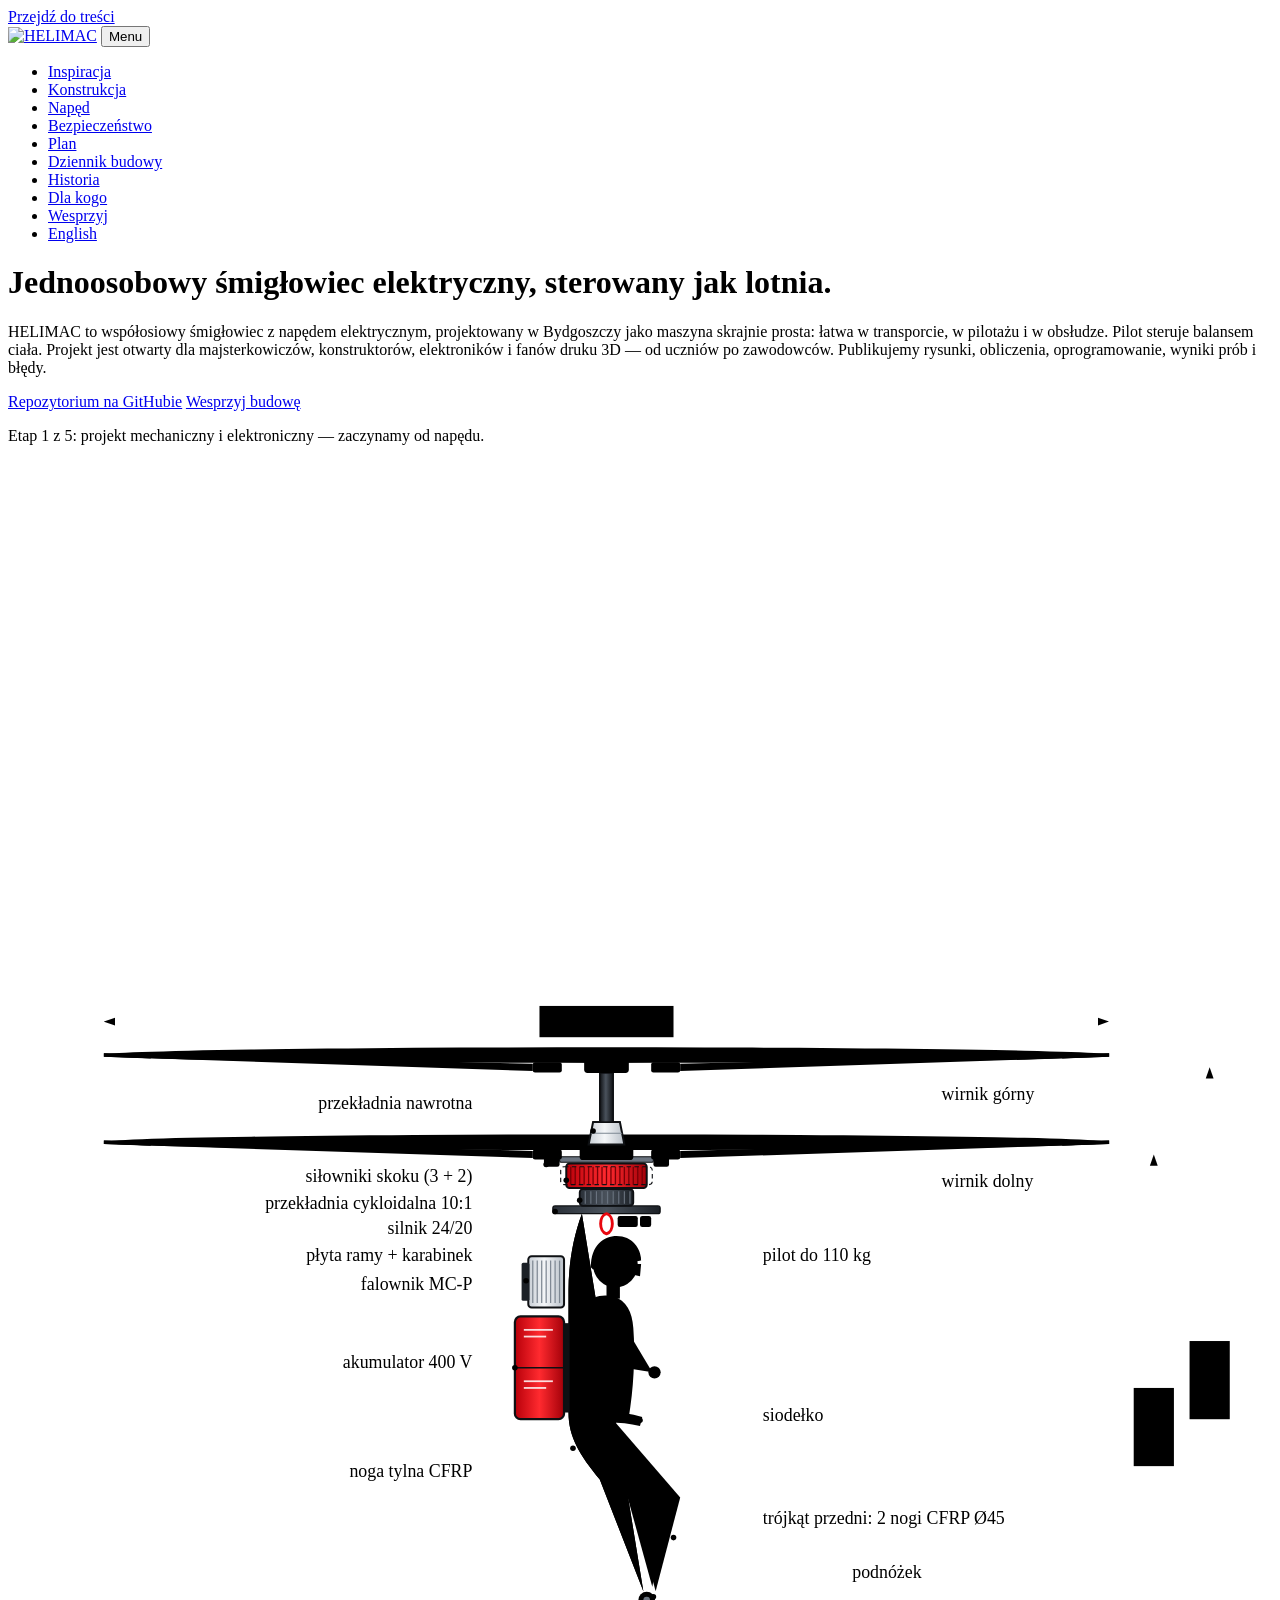
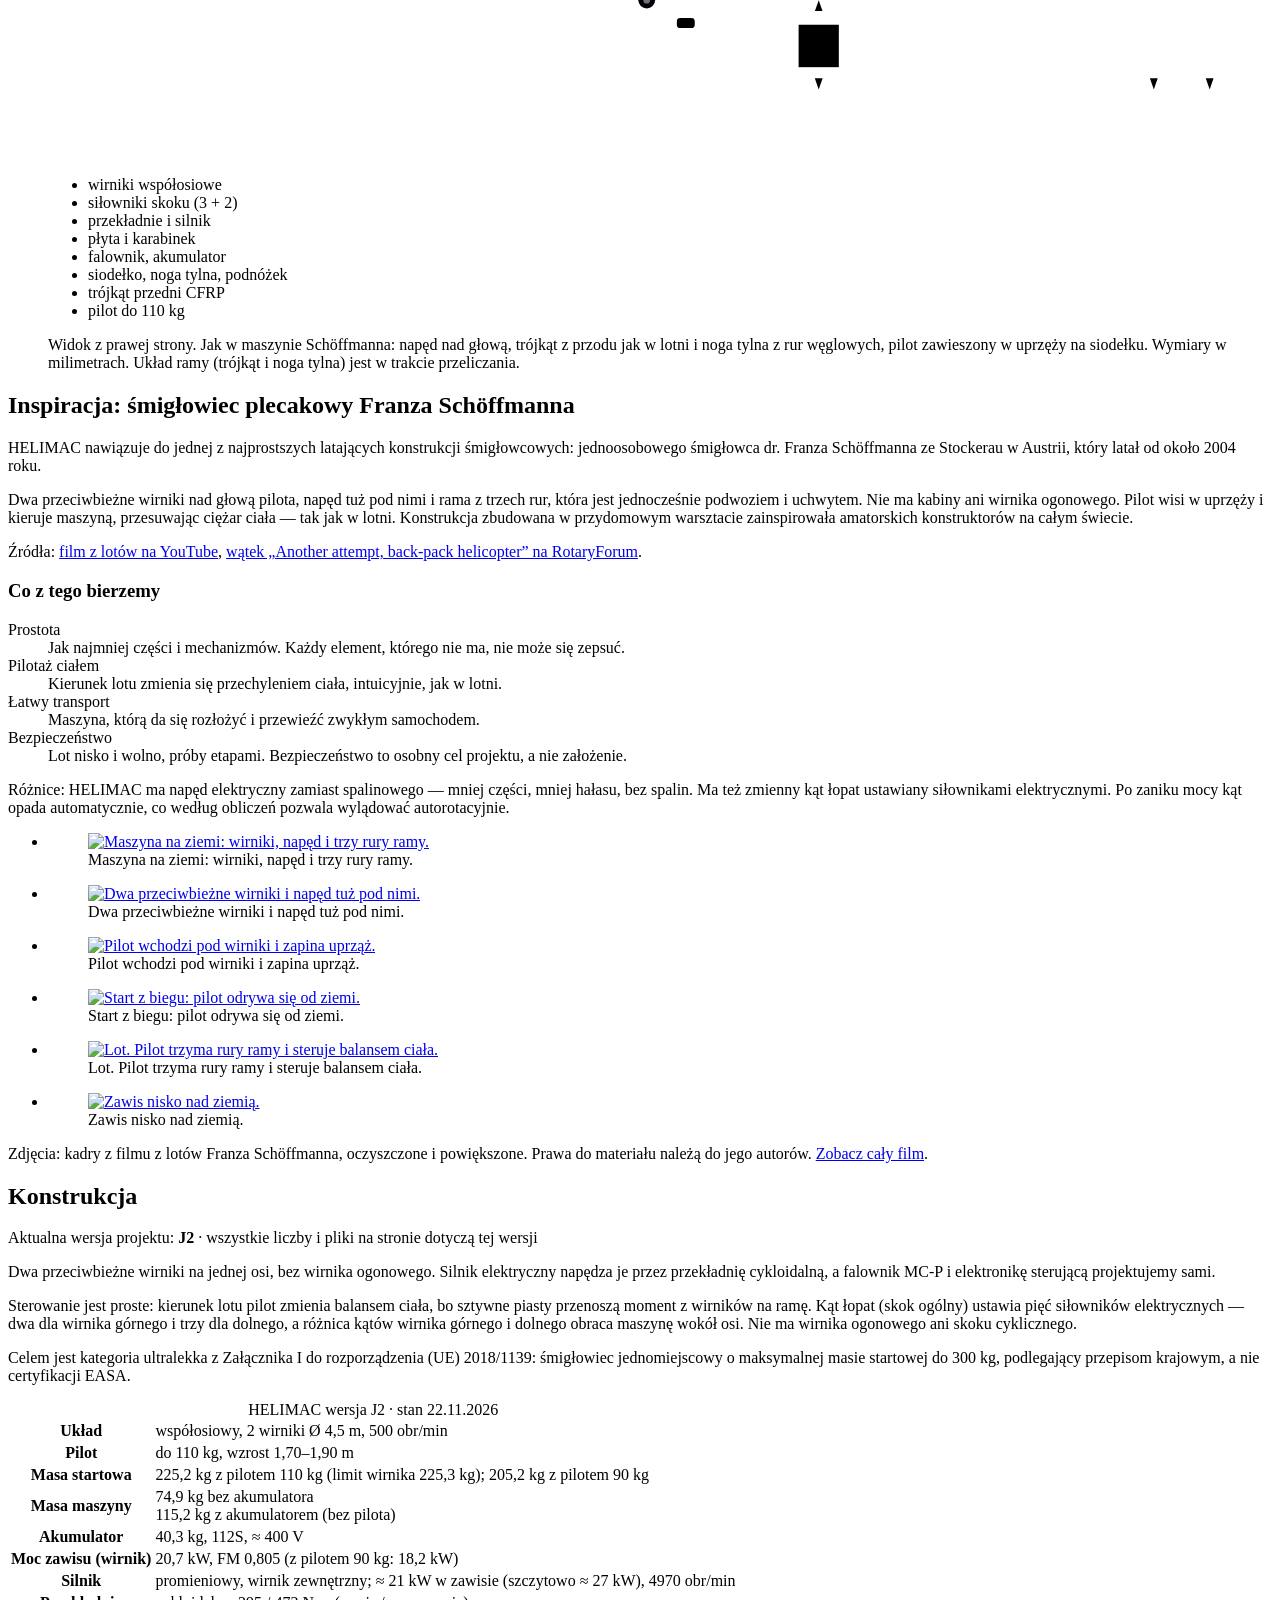
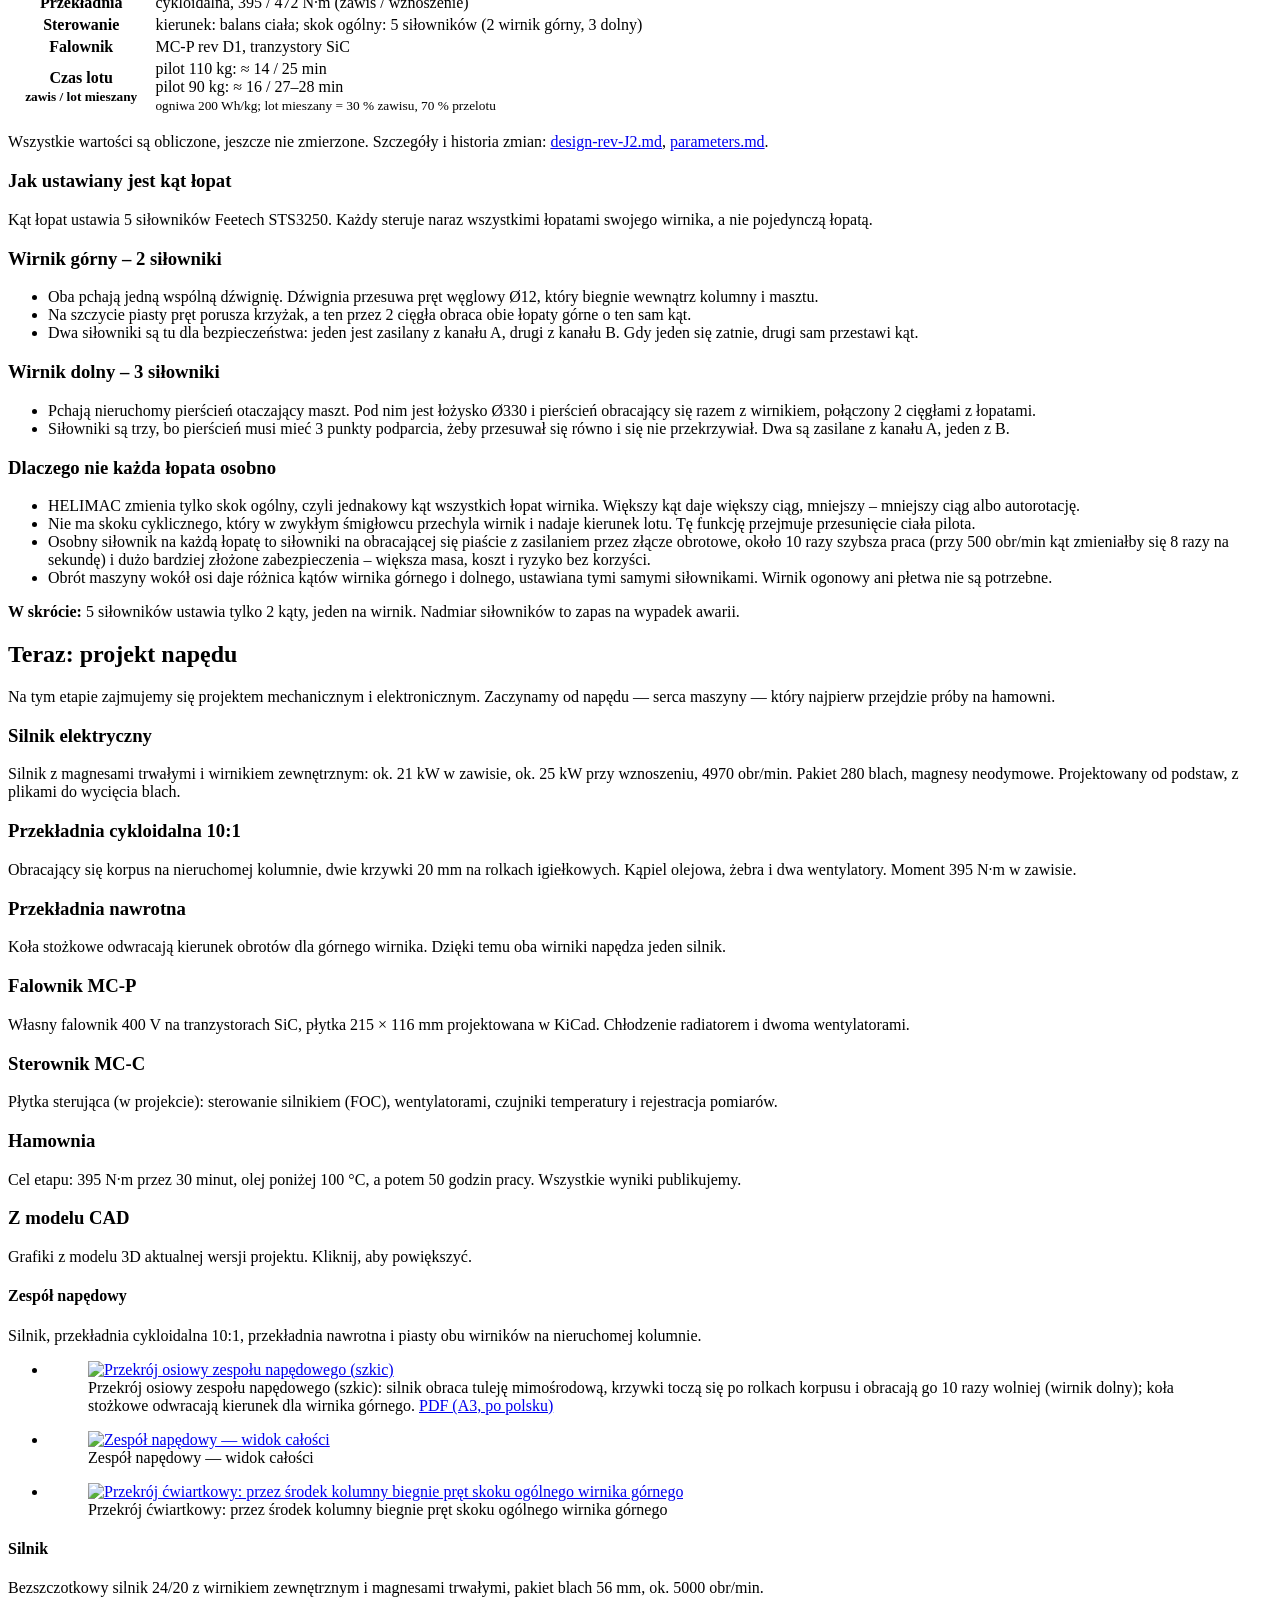
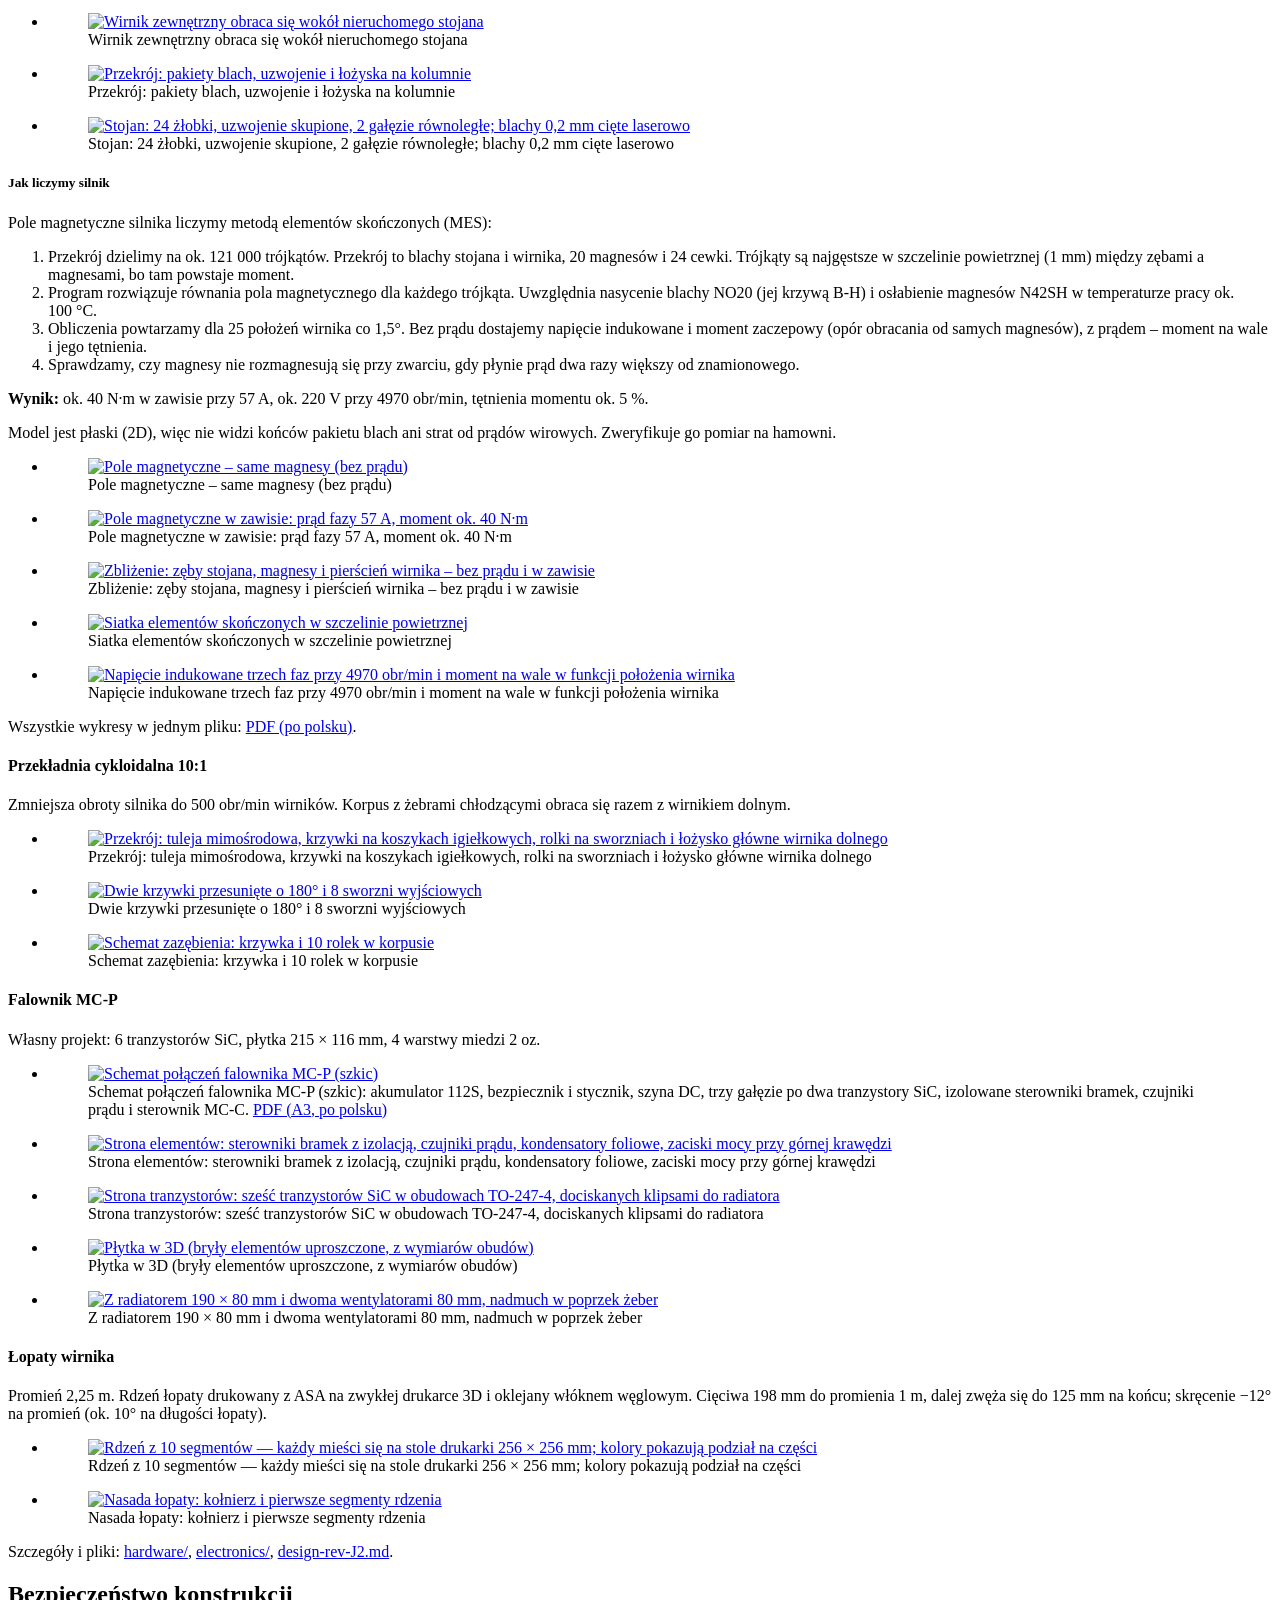
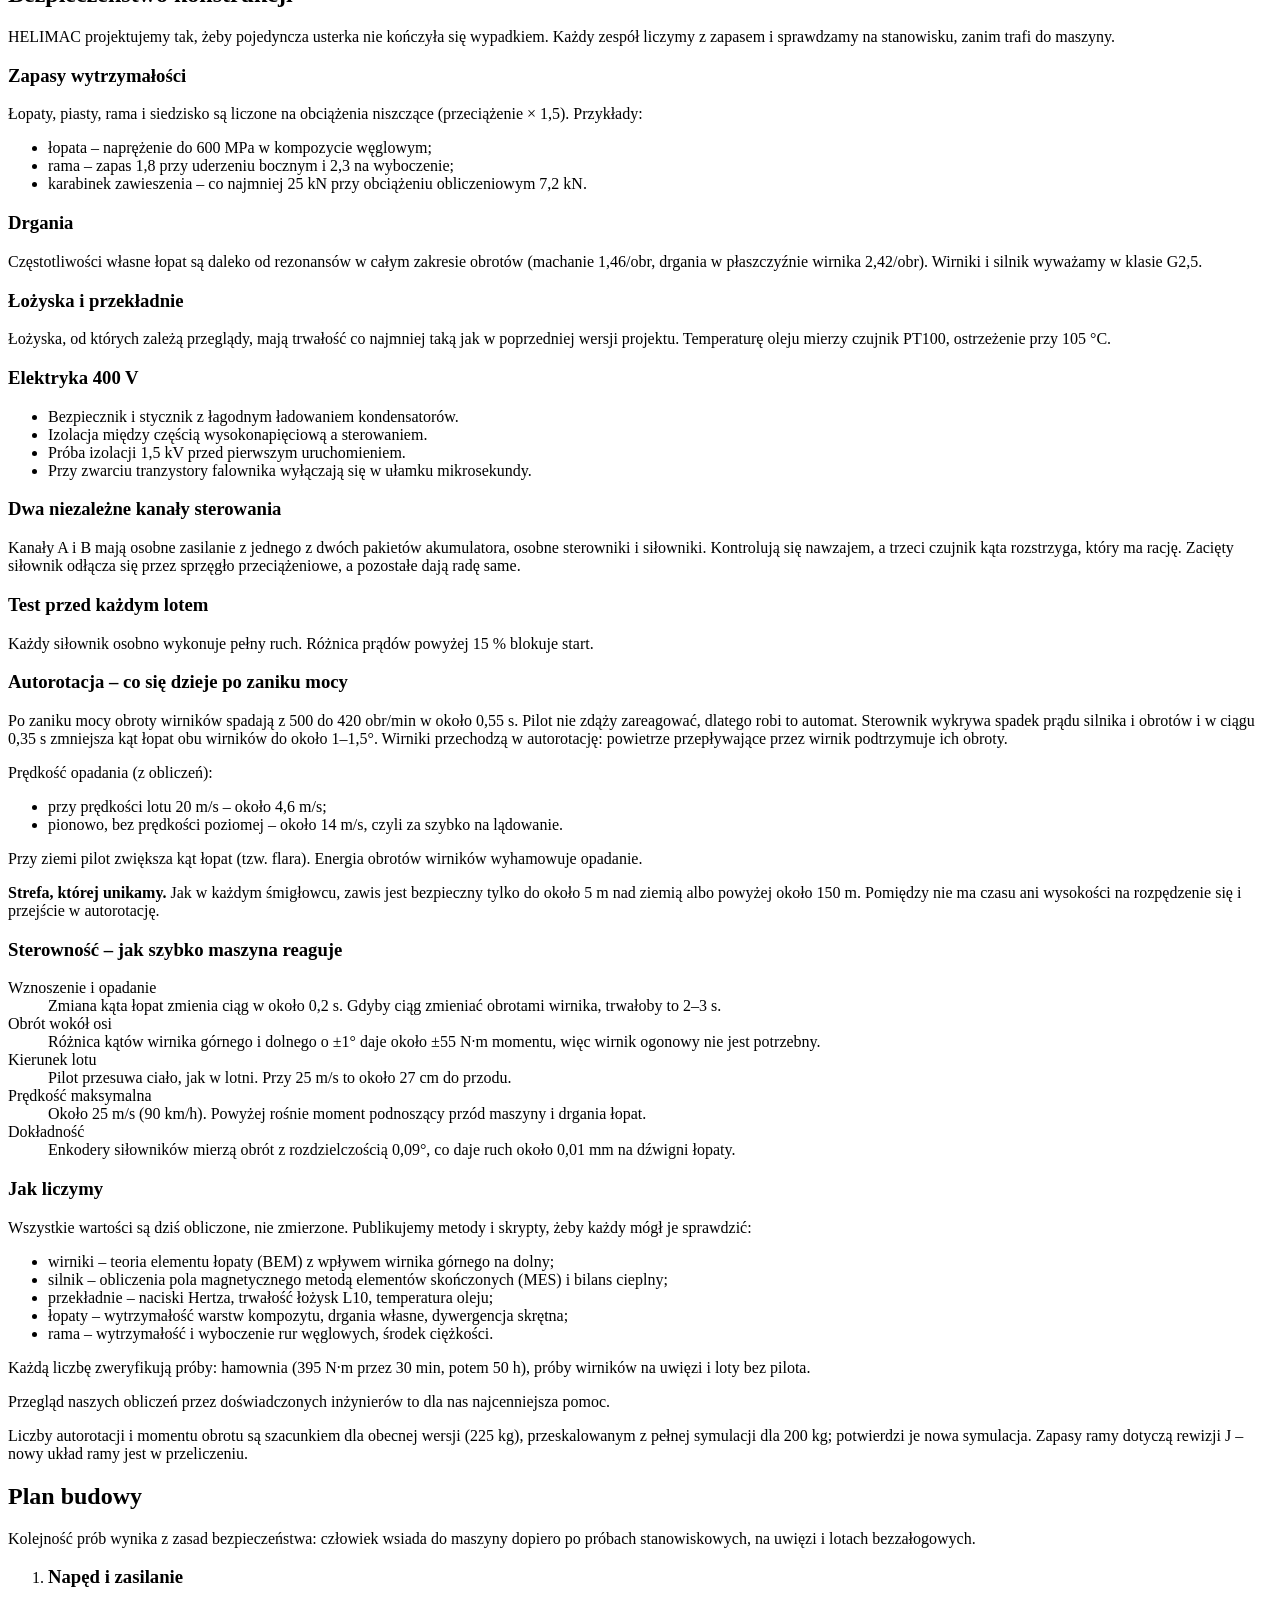
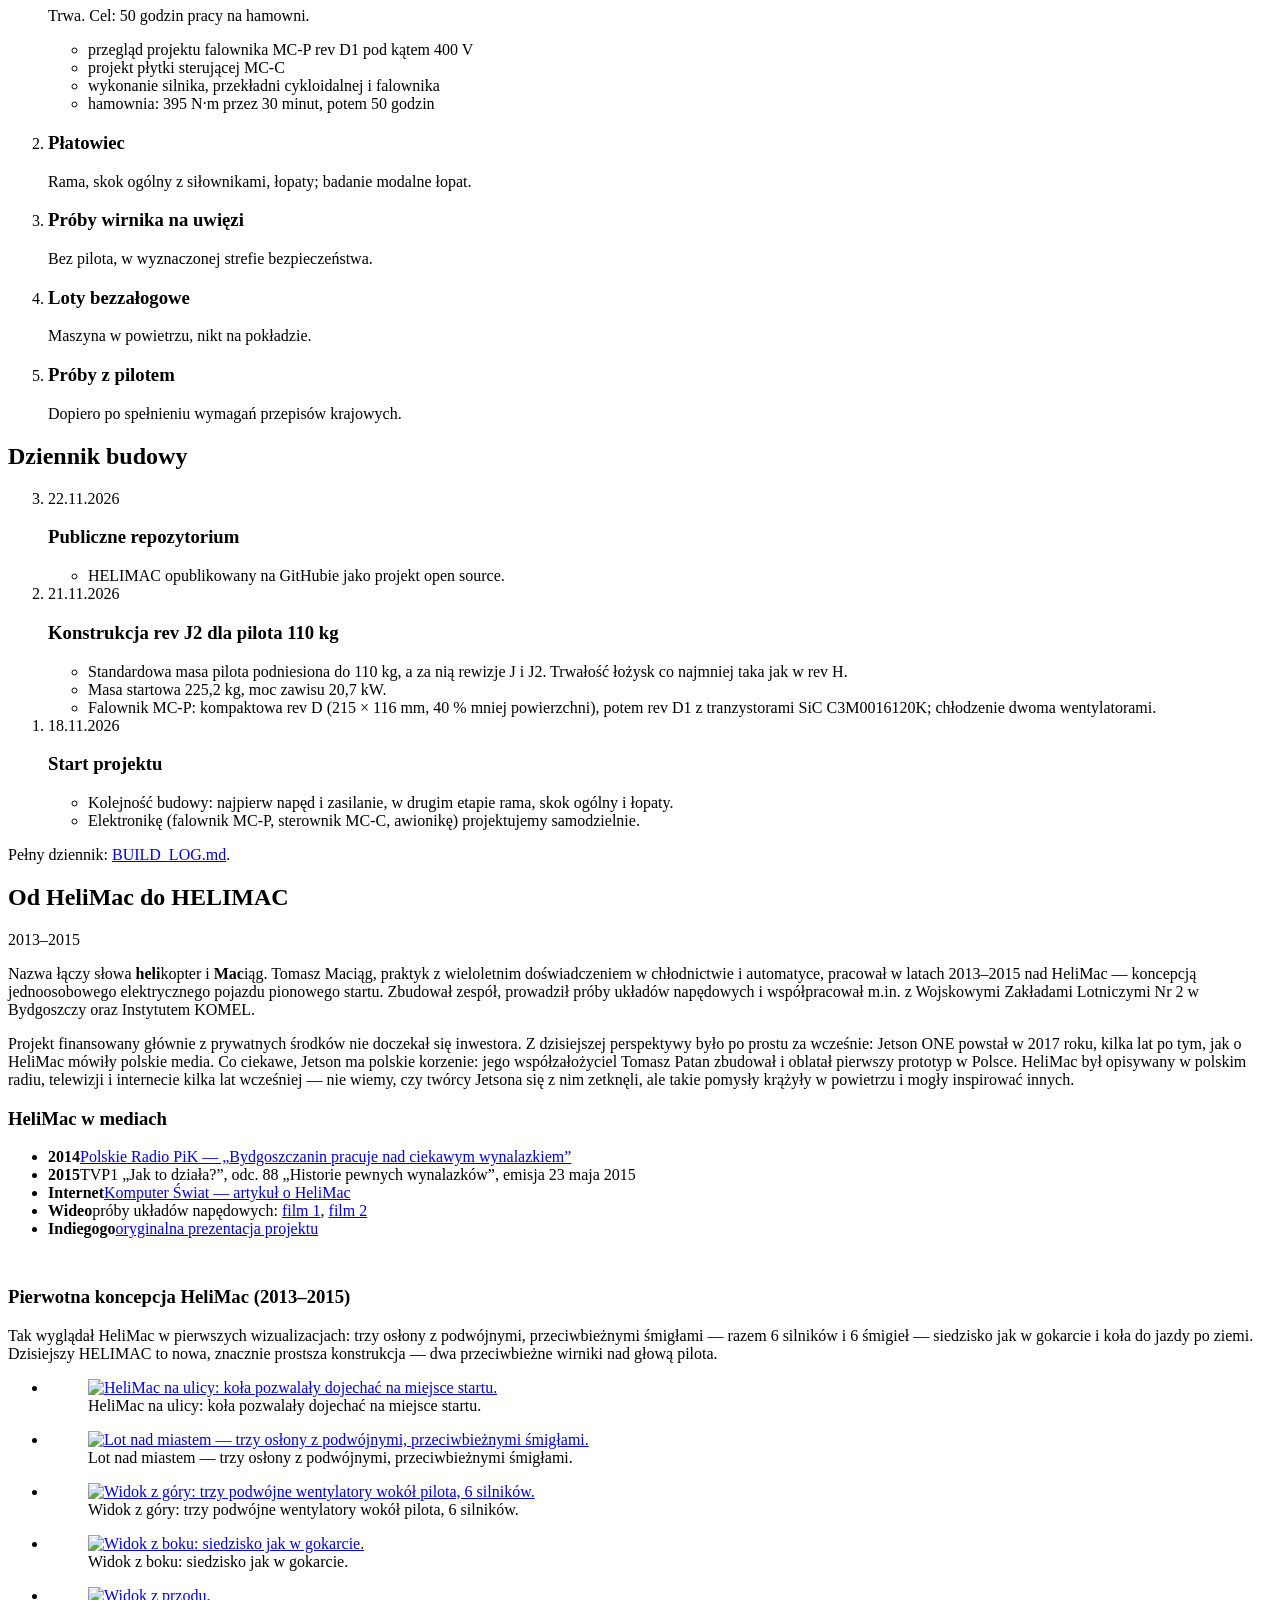
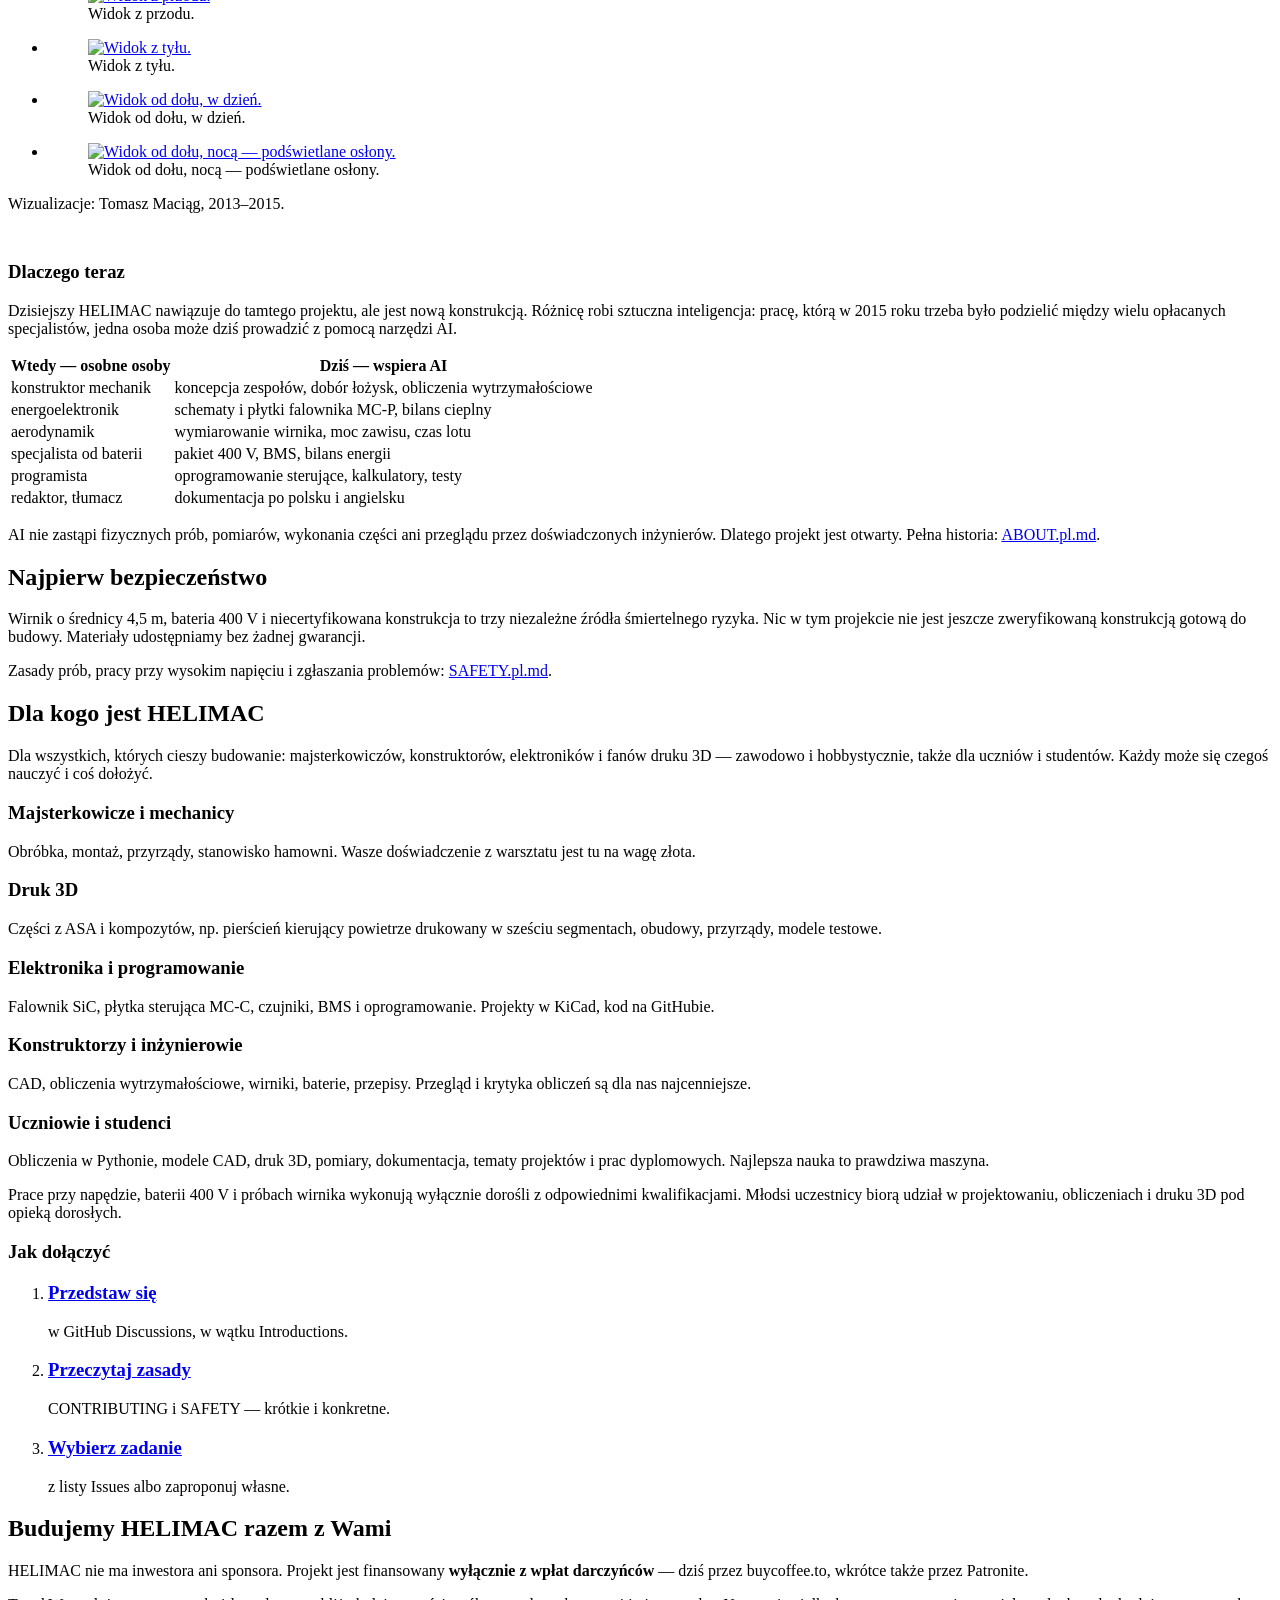
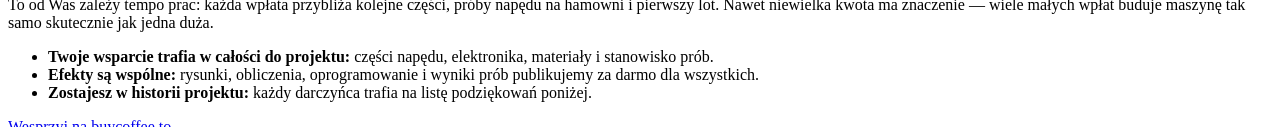
==== website/index.html @ 7501f28c "Readability: 'Design' heading with a current-version note (J2); version labels only in build log and" ====
<!doctype html>
<html lang="pl" class="no-js">
<head>
<meta charset="utf-8">
<meta name="viewport" content="width=device-width, initial-scale=1">
<title>HELIMAC — jednoosobowy śmigłowiec elektryczny open source</title>
<meta name="description" content="HELIMAC to jednoosobowy elektryczny śmigłowiec współosiowy sterowany balansem ciała, jak lotnia. Skrajnie prosty, projektowany w Bydgoszczy jako open source.">
<link rel="canonical" href="https://helimac.pl/">
<link rel="alternate" hreflang="pl" href="https://helimac.pl/">
<link rel="alternate" hreflang="en" href="https://helimac.pl/en/">
<link rel="alternate" hreflang="x-default" href="https://helimac.pl/">
<script type="application/ld+json">{"@context": "https://schema.org", "@graph": [{"@type": "Organization", "@id": "https://helimac.pl/#org", "name": "HELIMAC", "url": "https://helimac.pl/", "logo": "https://helimac.pl/assets/img/logo-600.webp", "email": "kontakt@helimac.pl", "telephone": "+48696642329", "sameAs": ["https://www.youtube.com/@Helimac-pl", "https://github.com/mactom75/helimac", "https://buycoffee.to/helimac"]}, {"@type": "WebSite", "@id": "https://helimac.pl/#site", "url": "https://helimac.pl/", "name": "HELIMAC", "inLanguage": "pl", "description": "Jednoosobowy elektryczny śmigłowiec współosiowy sterowany balansem ciała, jak lotnia. Projekt open source z Bydgoszczy.", "publisher": {"@id": "https://helimac.pl/#org"}}]}</script>
<meta property="og:title" content="HELIMAC — jednoosobowy śmigłowiec elektryczny open source">
<meta property="og:description" content="Skrajnie prosty, elektryczny śmigłowiec współosiowy sterowany balansem ciała. Projekt open source.">
<meta property="og:url" content="https://helimac.pl/">
<meta property="og:type" content="website">
<meta name="theme-color" content="#ffffff">
<meta property="og:image" content="https://helimac.pl/assets/img/og-helimac.png">
<meta name="twitter:card" content="summary_large_image">
<link rel="icon" href="/assets/favicon.svg" type="image/svg+xml">
<link rel="preload" href="/assets/fonts/archivo-latin-standard-italic.woff2" as="font" type="font/woff2" crossorigin>
<link rel="preload" href="/assets/fonts/archivo-latin-standard-normal.woff2" as="font" type="font/woff2" crossorigin>
<link rel="stylesheet" href="/assets/style.css">
<script>document.documentElement.classList.replace("no-js","js")</script>
<script src="/assets/site.js" defer></script>
</head>
<body>
<a class="skip" href="#tresc">Przejdź do treści</a>

<div class="head-bar">
<header class="wrap site-head" id="site-head">
  <a class="brand" href="/" aria-label="HELIMAC — strona główna"><img src="/assets/img/logo-600.webp" srcset="/assets/img/logo-320.webp 320w, /assets/img/logo-600.webp 600w, /assets/img/logo-1200.webp 1200w" sizes="110px" width="320" height="137" alt="HELIMAC"></a>
  <button class="menu-btn" type="button" aria-expanded="false" aria-controls="menu">Menu</button>
  <nav id="menu" aria-label="Główna">
    <ul>
      <li><a href="#inspiracja">Inspiracja</a></li>
      <li><a href="#konstrukcja">Konstrukcja</a></li>
      <li><a href="#naped">Napęd</a></li>
      <li><a href="#bezpieczenstwo">Bezpieczeństwo</a></li>
      <li><a href="#plan">Plan</a></li>
      <li><a href="#dziennik">Dziennik budowy</a></li>
      <li><a href="#historia">Historia</a></li>
      <li><a href="#dolacz">Dla kogo</a></li>
      <li><a class="nav-support" href="#wsparcie">Wesprzyj</a></li>
      <li><a class="lang" href="/en/" hreflang="en" lang="en">English</a></li>
    </ul>
  </nav>
</header>
</div>

<main id="tresc">
  <div class="wrap hero">
    <div class="hero-top">
    <div class="hero-text">
    <h1>Jednoosobowy śmigłowiec elektryczny, sterowany jak lotnia.</h1>
    <p class="lede">HELIMAC to współosiowy śmigłowiec z napędem elektrycznym, projektowany w Bydgoszczy jako maszyna skrajnie prosta: łatwa w transporcie, w pilotażu i w obsłudze. Pilot steruje balansem ciała. Projekt jest otwarty dla majsterkowiczów, konstruktorów, elektroników i fanów druku 3D — od uczniów po zawodowców. Publikujemy rysunki, obliczenia, oprogramowanie, wyniki prób i błędy.</p>
    <div class="actions">
      <a class="btn btn-primary" href="https://github.com/mactom75/helimac"><span>Repozytorium na GitHubie</span></a>
      <a class="btn" href="#wsparcie"><span>Wesprzyj budowę</span></a>
    </div>
    <p class="status">Etap 1 z 5: projekt mechaniczny i elektroniczny — zaczynamy od napędu.</p>
    </div>
    <figure class="hero-logo"><img src="/assets/img/logo-600.webp" srcset="/assets/img/logo-320.webp 320w, /assets/img/logo-600.webp 600w, /assets/img/logo-1200.webp 1200w" sizes="(min-width: 62rem) 38rem, 92vw" width="1200" height="516" alt="HELIMAC" fetchpriority="high"></figure>
    </div>

    <figure class="drawing">
      <svg viewBox="0 0 1060 680" role="img" aria-labelledby="dwg-title dwg-desc" xmlns="http://www.w3.org/2000/svg">
  <title id="dwg-title">HELIMAC, widok z prawej strony</title>
  <desc id="dwg-desc">Rysunek techniczny: dwa przeciwbieżne wirniki o średnicy 4500&nbsp;mm na wysokości 2395 i 2785&nbsp;mm nad gruntem. Pod wirnikami przekładnia nawrotna, przekładnia cykloidalna z żebrami chłodzącymi, silnik i płyta ramy z karabinkiem; kąt łopat ustawia pięć siłowników. Rama z rur węglowych Ø45: z przodu trójkąt jak w lotni, który pilot trzyma rękami, za plecami noga tylna z akumulatorem i falownikiem, sięgająca pod siodełkiem do podnóżka 380&nbsp;mm nad ziemią.</desc>
  <defs>
    <marker id="arr" viewBox="0 0 10 10" refX="10" refY="5" markerWidth="10" markerHeight="10" orient="auto-start-reverse"><path d="M0 1.5 L10 5 L0 8.5 z" class="d-arrow"/></marker>
    <linearGradient id="g-metal" x1="0" x2="1" y1="0" y2="0"><stop offset="0" stop-color="#c9cfd6"/><stop offset=".45" stop-color="#f4f6f8"/><stop offset="1" stop-color="#b9c0c8"/></linearGradient>
    <linearGradient id="g-dark" x1="0" x2="1" y1="0" y2="0"><stop offset="0" stop-color="#2a3038"/><stop offset=".5" stop-color="#4a525c"/><stop offset="1" stop-color="#1c2127"/></linearGradient>
    <linearGradient id="g-red" x1="0" x2="1" y1="0" y2="0"><stop offset="0" stop-color="#b8000a"/><stop offset=".5" stop-color="#ff2a2f"/><stop offset="1" stop-color="#a30009"/></linearGradient>
    <linearGradient id="g-tube" x1="0" x2="1" y1="0" y2="0"><stop offset="0" stop-color="#0e1013"/><stop offset=".45" stop-color="#4a525c"/><stop offset="1" stop-color="#0e1013"/></linearGradient>
    <pattern id="p-carbon" width="6" height="6" patternUnits="userSpaceOnUse"><rect width="6" height="6" fill="#1b2026"/><path d="M0 6 L6 0" stroke="#2e353e" stroke-width="1.4"/></pattern>
  </defs>
  <line x1="500" y1="28" x2="500" y2="640" class="d-center"/>
  <line x1="250" y1="620" x2="760" y2="620" class="d-ground"/>
  <g class="d-hatch"><line x1="262" y1="632" x2="274" y2="620"/><line x1="286" y1="632" x2="298" y2="620"/><line x1="310" y1="632" x2="322" y2="620"/><line x1="334" y1="632" x2="346" y2="620"/><line x1="358" y1="632" x2="370" y2="620"/><line x1="382" y1="632" x2="394" y2="620"/><line x1="406" y1="632" x2="418" y2="620"/><line x1="430" y1="632" x2="442" y2="620"/><line x1="454" y1="632" x2="466" y2="620"/><line x1="478" y1="632" x2="490" y2="620"/><line x1="502" y1="632" x2="514" y2="620"/><line x1="526" y1="632" x2="538" y2="620"/><line x1="550" y1="632" x2="562" y2="620"/><line x1="574" y1="632" x2="586" y2="620"/><line x1="598" y1="632" x2="610" y2="620"/><line x1="622" y1="632" x2="634" y2="620"/><line x1="646" y1="632" x2="658" y2="620"/><line x1="670" y1="632" x2="682" y2="620"/><line x1="694" y1="632" x2="706" y2="620"/><line x1="718" y1="632" x2="730" y2="620"/><line x1="742" y1="632" x2="754" y2="620"/></g>
  <!-- noga tylna CFRP Ø45: za plecami pilota, niesie akumulator i falownik, sięga do podnóżka (D12, do przeliczenia) -->
  <path d="M478 194 C470 215 466 240 466 262 L466 372 C466 394 476 410 494 432 L533 532" class="d-tube"/>
  <path d="M478 194 C470 215 466 240 466 262 L466 372 C466 394 476 410 494 432 L533 532" class="d-tube-hi"/>
  <circle cx="536" cy="540" r="7.5" class="d-ink-fill"/><circle cx="536" cy="540" r="3" fill="#6b7480"/>
  <!-- akumulator 112S, 2 pakiety -->
  <rect x="418" y="286" width="44" height="92" rx="5" fill="url(#g-red)" stroke="#0e1013" stroke-width="2"/>
  <line x1="418" y1="332" x2="462" y2="332" stroke="#0e1013" stroke-width="1.4"/>
  <g stroke="#fff" stroke-width="1.6" opacity=".85"><line x1="426" y1="298" x2="452" y2="298"/><line x1="426" y1="304" x2="446" y2="304"/><line x1="426" y1="344" x2="452" y2="344"/><line x1="426" y1="350" x2="446" y2="350"/></g>
  <rect x="462" y="292" width="5" height="80" fill="#0e1013"/>
  <!-- falownik MC-P: radiator z żebrami + 2 wentylatory -->
  <rect x="430" y="232" width="32" height="46" rx="3" fill="url(#g-metal)" stroke="#0e1013" stroke-width="1.8"/>
  <g stroke="#7d8792" stroke-width="1.1"><line x1="434" y1="236" x2="434" y2="274"/><line x1="438" y1="236" x2="438" y2="274"/><line x1="442" y1="236" x2="442" y2="274"/><line x1="446" y1="236" x2="446" y2="274"/><line x1="450" y1="236" x2="450" y2="274"/><line x1="454" y1="236" x2="454" y2="274"/><line x1="458" y1="236" x2="458" y2="274"/></g>
  <rect x="424" y="238" width="7" height="34" rx="1.5" fill="#1c2127"/>
  <!-- pilot 1,80 m / do 110 kg – sylwetka -->
  <g class="d-pilot">
    <path d="M498 372 L556 452 L541 528" class="d-limb thigh far"/>
    <path d="M541 530 L566 533" class="d-foot far"/>
    <path d="M482 276 C478 300 478 330 482 352 C484 366 490 376 502 378 L520 376 C524 352 526 322 524 296 C523 282 518 272 506 268 C496 266 486 268 482 276 Z" class="d-torso"/>
    <path d="M481 296 L524 296 M482 352 C496 360 512 360 522 352" class="d-harness"/>
    <path d="M502 374 L566 448 L544 532" class="d-limb thigh"/>
    <path d="M543 535 L572 538" class="d-foot"/>
    <path d="M510 284 L516 332 L541 336" class="d-arm"/>
    <circle cx="543" cy="336" r="5.5" class="d-hand"/>
    <path d="M500 258 L512 258 L512 270 L500 270 Z" class="d-torso"/>
    <circle cx="508" cy="240" r="20" class="d-head"/>
    <path d="M486 242 C486 222 498 214 509 214 C523 214 531 225 531 236 L520 237 L516 232 L488 244 Z" class="d-helmet"/>
    <path d="M523 239 L531 239 L530 250 L521 248 Z" class="d-visor"/>
  </g>
  <path d="M474 376 C490 370 512 370 532 376 L530 384 C512 380 492 380 476 384 Z" class="d-ink-fill"/>
  <line x1="502" y1="382" x2="470" y2="400" class="d-ink" stroke-width="3"/>
  <!-- trójkąt przedni jak w lotni: 2 nogi CFRP Ø45×2,5 (±60°, z boku nakładają się), skrócone – D12 -->
  <path d="M522 192 L571 560" class="d-tube"/><path d="M522 192 L571 560" class="d-tube-hi"/>
  <rect x="563" y="556" width="16" height="9" rx="3" class="d-ink-fill"/>
  <!-- płyta ramy / adapter K03, karabinek -->
  <rect x="452" y="187" width="96" height="7" rx="2" fill="url(#g-dark)" stroke="#0e1013" stroke-width="1.2"/>
  <path d="M500 194 C493 196 493 210 500 212 C507 210 507 196 500 194 Z" fill="none" stroke="#e8070f" stroke-width="2.6"/>
  <!-- 2 siłowniki wirnika górnego: wspólna dźwignia → pręt Ø12 w kolumnie -->
  <rect x="510" y="196" width="18" height="10" rx="2" class="d-servo"/><rect x="530" y="196" width="10" height="10" rx="2" class="d-servo"/>
  <line x1="504" y1="200" x2="512" y2="200" class="d-ink" stroke-width="2"/>
  <!-- silnik 24/20, wirnik zewnętrzny Ø236 -->
  <rect x="476" y="172" width="48" height="15" rx="3" fill="url(#g-dark)" stroke="#0e1013" stroke-width="1.6"/>
  <g stroke="#6b7480" stroke-width="1"><line x1="481" y1="174" x2="481" y2="185"/><line x1="486" y1="174" x2="486" y2="185"/><line x1="491" y1="174" x2="491" y2="185"/><line x1="496" y1="174" x2="496" y2="185"/><line x1="501" y1="174" x2="501" y2="185"/><line x1="506" y1="174" x2="506" y2="185"/><line x1="511" y1="174" x2="511" y2="185"/><line x1="516" y1="174" x2="516" y2="185"/><line x1="521" y1="174" x2="521" y2="185"/></g>
  <!-- przekładnia cykloidalna 10:1, korpus z żebrami, pierścień PK z 2 wentylatorami -->
  <rect x="464" y="149" width="72" height="22" rx="3" fill="url(#g-red)" stroke="#0e1013" stroke-width="1.8"/>
  <g stroke="#7a0006" stroke-width="1.2"><line x1="468" y1="152" x2="468" y2="168"/><line x1="472" y1="152" x2="472" y2="168"/><line x1="476" y1="152" x2="476" y2="168"/><line x1="480" y1="152" x2="480" y2="168"/><line x1="484" y1="152" x2="484" y2="168"/><line x1="488" y1="152" x2="488" y2="168"/><line x1="492" y1="152" x2="492" y2="168"/><line x1="496" y1="152" x2="496" y2="168"/><line x1="500" y1="152" x2="500" y2="168"/><line x1="504" y1="152" x2="504" y2="168"/><line x1="508" y1="152" x2="508" y2="168"/><line x1="512" y1="152" x2="512" y2="168"/><line x1="516" y1="152" x2="516" y2="168"/><line x1="520" y1="152" x2="520" y2="168"/><line x1="524" y1="152" x2="524" y2="168"/><line x1="528" y1="152" x2="528" y2="168"/><line x1="532" y1="152" x2="532" y2="168"/></g>
  <rect x="459" y="152" width="82" height="16" rx="3" fill="none" stroke="#0e1013" stroke-width="1" stroke-dasharray="4 3"/>
  <!-- 3 siłowniki wirnika dolnego (z boku widoczne 2), pierścień nieruchomy + łożysko Ø330 -->
  <rect x="444" y="139" width="14" height="13" rx="2" class="d-servo"/><rect x="542" y="139" width="14" height="13" rx="2" class="d-servo"/>
  <rect x="458" y="143" width="84" height="5" rx="1.5" fill="#6b7480" stroke="#0e1013" stroke-width="1"/>
  <rect x="476" y="133" width="48" height="13" rx="3" class="d-hub"/>
  <path d="M434.0 137.8 L50.0 128.4 L50.0 131.6 L434.0 144.2 z" class="d-blade"/>
  <path d="M92.0 129.3 L50.0 128.4 L50.0 131.6 L92.0 133.1 z" class="d-tip"/>
  <rect x="434.0" y="136.5" width="26" height="9" rx="2" class="d-grip"/>
  <path d="M566.0 137.8 L950.0 128.4 L950.0 131.6 L566.0 144.2 z" class="d-blade"/>
  <path d="M908.0 129.3 L950.0 128.4 L950.0 131.6 L908.0 133.1 z" class="d-tip"/>
  <rect x="540.0" y="136.5" width="26" height="9" rx="2" class="d-grip"/>
  <ellipse cx="500" cy="130.0" rx="450" ry="7" class="d-disc"/>
  <!-- przekładnia nawrotna stożkowa z32/z16 -->
  <path d="M484 132 L488 112 L512 112 L516 132 Z" fill="url(#g-metal)" stroke="#0e1013" stroke-width="1.8"/>
  <line x1="486" y1="122" x2="514" y2="122" stroke="#7d8792" stroke-width="1"/>
  <rect x="494" y="68" width="12" height="44" fill="url(#g-tube)" stroke="#0e1013" stroke-width="1.4"/>
  <rect x="480" y="55" width="40" height="13" rx="3" class="d-hub"/>
  <path d="M434.0 59.8 L50.0 50.4 L50.0 53.6 L434.0 66.2 z" class="d-blade"/>
  <path d="M92.0 51.3 L50.0 50.4 L50.0 53.6 L92.0 55.1 z" class="d-tip"/>
  <rect x="434.0" y="58.5" width="26" height="9" rx="2" class="d-grip"/>
  <path d="M566.0 59.8 L950.0 50.4 L950.0 53.6 L566.0 66.2 z" class="d-blade"/>
  <path d="M908.0 51.3 L950.0 50.4 L950.0 53.6 L908.0 55.1 z" class="d-tip"/>
  <rect x="540.0" y="58.5" width="26" height="9" rx="2" class="d-grip"/>
  <ellipse cx="500" cy="52.0" rx="450" ry="7" class="d-disc"/>
  <rect x="497" y="47" width="6" height="8" rx="1" class="d-ink-fill"/>
  <line x1="50" y1="40" x2="50" y2="14" class="d-ext"/>
  <line x1="950" y1="40" x2="950" y2="14" class="d-ext"/>
  <line x1="50" y1="22" x2="950" y2="22" class="d-dim dim-draw" pathLength="1" marker-start="url(#arr)" marker-end="url(#arr)"/>
  <g class="dim-label"><rect x="440" y="8" width="120" height="28" class="d-label-bg"/><text x="500" y="29" text-anchor="middle" class="d-text">Ø 4500</text></g>
  <line x1="530" y1="141" x2="1000" y2="141" class="d-ext"/>
  <line x1="530" y1="63" x2="1050" y2="63" class="d-ext"/>
  <line x1="760" y1="620" x2="1050" y2="620" class="d-ext"/>
  <line x1="990" y1="620" x2="990" y2="141" class="d-dim dim-draw late" pathLength="1" marker-start="url(#arr)" marker-end="url(#arr)"/>
  <line x1="1040" y1="620" x2="1040" y2="63" class="d-dim dim-draw later" pathLength="1" marker-start="url(#arr)" marker-end="url(#arr)"/>
  <g class="dim-label">
    <rect x="972" y="350" width="36" height="70" class="d-label-bg"/><text transform="translate(997 385) rotate(-90)" text-anchor="middle" class="d-text">2395</text>
    <rect x="1022" y="308" width="36" height="70" class="d-label-bg"/><text transform="translate(1047 343) rotate(-90)" text-anchor="middle" class="d-text">2785</text>
  </g>
  <line x1="545" y1="540" x2="700" y2="540" class="d-ext"/>
  <line x1="690" y1="620" x2="690" y2="540" class="d-dim dim-draw later" pathLength="1" marker-start="url(#arr)" marker-end="url(#arr)"/>
  <g class="dim-label"><rect x="672" y="562" width="36" height="38" class="d-label-bg"/><text transform="translate(697 581) rotate(-90)" text-anchor="middle" class="d-text" font-size="16">380</text></g>
  <g class="dim-label callouts">
    <line x1="770" y1="56" x2="794" y2="87" class="d-ext"/><circle cx="770" cy="56" r="2.5" class="d-arrow"/><text x="800" y="92" class="d-note">wirnik górny</text>
    <line x1="770" y1="134" x2="794" y2="165" class="d-ext"/><circle cx="770" cy="134" r="2.5" class="d-arrow"/><text x="800" y="170" class="d-note">wirnik dolny</text>
    <line x1="488" y1="120" x2="386" y2="95" class="d-ext"/><circle cx="488" cy="120" r="2.5" class="d-arrow"/><text x="380" y="100" class="d-note" text-anchor="end">przekładnia nawrotna</text>
    <line x1="446" y1="150" x2="386" y2="161" class="d-ext"/><circle cx="446" cy="150" r="2.5" class="d-arrow"/><text x="380" y="166" class="d-note" text-anchor="end">siłowniki skoku (3 + 2)</text>
    <line x1="464" y1="164" x2="386" y2="185" class="d-ext"/><circle cx="464" cy="164" r="2.5" class="d-arrow"/><text x="380" y="190" class="d-note" text-anchor="end">przekładnia cykloidalna 10:1</text>
    <line x1="476" y1="182" x2="386" y2="207" class="d-ext"/><circle cx="476" cy="182" r="2.5" class="d-arrow"/><text x="380" y="212" class="d-note" text-anchor="end">silnik 24/20</text>
    <line x1="454" y1="192" x2="386" y2="231" class="d-ext"/><circle cx="454" cy="192" r="2.5" class="d-arrow"/><text x="380" y="236" class="d-note" text-anchor="end">płyta ramy + karabinek</text>
    <line x1="428" y1="254" x2="386" y2="257" class="d-ext"/><circle cx="428" cy="254" r="2.5" class="d-arrow"/><text x="380" y="262" class="d-note" text-anchor="end">falownik MC-P</text>
    <line x1="418" y1="332" x2="386" y2="327" class="d-ext"/><circle cx="418" cy="332" r="2.5" class="d-arrow"/><text x="380" y="332" class="d-note" text-anchor="end">akumulator 400 V</text>
    <line x1="470" y1="404" x2="386" y2="425" class="d-ext"/><circle cx="470" cy="404" r="2.5" class="d-arrow"/><text x="380" y="430" class="d-note" text-anchor="end">noga tylna CFRP</text>
    <line x1="528" y1="234" x2="634" y2="231" class="d-ext"/><circle cx="528" cy="234" r="2.5" class="d-arrow"/><text x="640" y="236" class="d-note">pilot do 110 kg</text>
    <line x1="530" y1="379" x2="634" y2="375" class="d-ext"/><circle cx="530" cy="379" r="2.5" class="d-arrow"/><text x="640" y="380" class="d-note">siodełko</text>
    <line x1="560" y1="484" x2="634" y2="467" class="d-ext"/><circle cx="560" cy="484" r="2.5" class="d-arrow"/><text x="640" y="472" class="d-note">trójkąt przedni: 2 nogi CFRP Ø45</text>
    <line x1="542" y1="537" x2="714" y2="515" class="d-ext"/><circle cx="542" cy="537" r="2.5" class="d-arrow"/><text x="720" y="520" class="d-note">podnóżek</text>
  </g>
</svg>
      <ul class="legend" aria-hidden="true"><li>wirniki współosiowe</li><li>siłowniki skoku (3 + 2)</li><li>przekładnie i silnik</li><li>płyta i karabinek</li><li>falownik, akumulator</li><li>siodełko, noga tylna, podnóżek</li><li>trójkąt przedni CFRP</li><li>pilot do 110 kg</li></ul>
      <figcaption>Widok z prawej strony. Jak w maszynie Schöffmanna: napęd nad głową, trójkąt z przodu jak w lotni i noga tylna z rur węglowych, pilot zawieszony w uprzęży na siodełku. Wymiary w milimetrach. Układ ramy (trójkąt i noga tylna) jest w trakcie przeliczania.</figcaption>
    </figure>
  </div>

  <section id="inspiracja" class="wrap">
    <h2>Inspiracja: śmigłowiec plecakowy Franza Schöffmanna</h2>
    <div class="split">
      <div>
        <p class="intro">HELIMAC nawiązuje do jednej z najprostszych latających konstrukcji śmigłowcowych: jednoosobowego śmigłowca dr. Franza Schöffmanna ze Stockerau w Austrii, który latał od około 2004 roku.</p>
        <p>Dwa przeciwbieżne wirniki nad głową pilota, napęd tuż pod nimi i rama z trzech rur, która jest jednocześnie podwoziem i uchwytem. Nie ma kabiny ani wirnika ogonowego. Pilot wisi w uprzęży i kieruje maszyną, przesuwając ciężar ciała — tak jak w lotni. Konstrukcja zbudowana w przydomowym warsztacie zainspirowała amatorskich konstruktorów na całym świecie.</p>
        <p class="note">Źródła: <a href="https://www.youtube.com/watch?v=aWG-rq8X1Mg">film z lotów na YouTube</a>, <a href="https://www.rotaryforum.com/threads/another-attempt-back-pack-helicopter.6647/page-58">wątek „Another attempt, back-pack helicopter” na RotaryForum</a>.</p>
      </div>
      <div>
        <h3>Co z tego bierzemy</h3>
        <dl class="principles">
          <div><dt>Prostota</dt><dd>Jak najmniej części i mechanizmów. Każdy element, którego nie ma, nie może się zepsuć.</dd></div>
          <div><dt>Pilotaż ciałem</dt><dd>Kierunek lotu zmienia się przechyleniem ciała, intuicyjnie, jak w lotni.</dd></div>
          <div><dt>Łatwy transport</dt><dd>Maszyna, którą da się rozłożyć i przewieźć zwykłym samochodem.</dd></div>
          <div><dt>Bezpieczeństwo</dt><dd>Lot nisko i wolno, próby etapami. Bezpieczeństwo to osobny cel projektu, a nie założenie.</dd></div>
        </dl>
        <p class="note">Różnice: HELIMAC ma napęd elektryczny zamiast spalinowego — mniej części, mniej hałasu, bez spalin. Ma też zmienny kąt łopat ustawiany siłownikami elektrycznymi. Po zaniku mocy kąt opada automatycznie, co według obliczeń pozwala wylądować autorotacyjnie.</p>
      </div>
    </div>
    <ul class="gallery">
      <li><figure>
        <a href="/assets/img/schoffmann/maszyna-na-statywie.webp" aria-label="otwórz zdjęcie w pełnym rozmiarze"><img src="/assets/img/schoffmann/maszyna-na-statywie-700.webp" srcset="/assets/img/schoffmann/maszyna-na-statywie-700.webp 700w, /assets/img/schoffmann/maszyna-na-statywie.webp 1400w" sizes="(min-width: 60rem) 23rem, (min-width: 40rem) 45vw, 92vw" width="1400" height="1294" loading="lazy" decoding="async" alt="Maszyna na ziemi: wirniki, napęd i trzy rury ramy."></a>
        <figcaption>Maszyna na ziemi: wirniki, napęd i trzy rury ramy.</figcaption>
      </figure></li>
      <li><figure>
        <a href="/assets/img/schoffmann/glowica-wirnikow.webp" aria-label="otwórz zdjęcie w pełnym rozmiarze"><img src="/assets/img/schoffmann/glowica-wirnikow-700.webp" srcset="/assets/img/schoffmann/glowica-wirnikow-700.webp 700w, /assets/img/schoffmann/glowica-wirnikow.webp 1400w" sizes="(min-width: 60rem) 23rem, (min-width: 40rem) 45vw, 92vw" width="1400" height="872" loading="lazy" decoding="async" alt="Dwa przeciwbieżne wirniki i napęd tuż pod nimi."></a>
        <figcaption>Dwa przeciwbieżne wirniki i napęd tuż pod nimi.</figcaption>
      </figure></li>
      <li><figure>
        <a href="/assets/img/schoffmann/przygotowanie.webp" aria-label="otwórz zdjęcie w pełnym rozmiarze"><img src="/assets/img/schoffmann/przygotowanie-700.webp" srcset="/assets/img/schoffmann/przygotowanie-700.webp 700w, /assets/img/schoffmann/przygotowanie.webp 1400w" sizes="(min-width: 60rem) 23rem, (min-width: 40rem) 45vw, 92vw" width="1400" height="1262" loading="lazy" decoding="async" alt="Pilot wchodzi pod wirniki i zapina uprząż."></a>
        <figcaption>Pilot wchodzi pod wirniki i zapina uprząż.</figcaption>
      </figure></li>
      <li><figure>
        <a href="/assets/img/schoffmann/start.webp" aria-label="otwórz zdjęcie w pełnym rozmiarze"><img src="/assets/img/schoffmann/start-700.webp" srcset="/assets/img/schoffmann/start-700.webp 700w, /assets/img/schoffmann/start.webp 1400w" sizes="(min-width: 60rem) 23rem, (min-width: 40rem) 45vw, 92vw" width="1400" height="1201" loading="lazy" decoding="async" alt="Start z biegu: pilot odrywa się od ziemi."></a>
        <figcaption>Start z biegu: pilot odrywa się od ziemi.</figcaption>
      </figure></li>
      <li><figure>
        <a href="/assets/img/schoffmann/lot.webp" aria-label="otwórz zdjęcie w pełnym rozmiarze"><img src="/assets/img/schoffmann/lot-700.webp" srcset="/assets/img/schoffmann/lot-700.webp 700w, /assets/img/schoffmann/lot.webp 1400w" sizes="(min-width: 60rem) 23rem, (min-width: 40rem) 45vw, 92vw" width="1400" height="1020" loading="lazy" decoding="async" alt="Lot. Pilot trzyma rury ramy i steruje balansem ciała."></a>
        <figcaption>Lot. Pilot trzyma rury ramy i steruje balansem ciała.</figcaption>
      </figure></li>
      <li><figure>
        <a href="/assets/img/schoffmann/zawis.webp" aria-label="otwórz zdjęcie w pełnym rozmiarze"><img src="/assets/img/schoffmann/zawis-700.webp" srcset="/assets/img/schoffmann/zawis-700.webp 700w, /assets/img/schoffmann/zawis.webp 1400w" sizes="(min-width: 60rem) 23rem, (min-width: 40rem) 45vw, 92vw" width="1400" height="1245" loading="lazy" decoding="async" alt="Zawis nisko nad ziemią."></a>
        <figcaption>Zawis nisko nad ziemią.</figcaption>
      </figure></li>
    </ul>
    <p class="note">Zdjęcia: kadry z filmu z lotów Franza Schöffmanna, oczyszczone i powiększone. Prawa do materiału należą do jego autorów. <a href="https://www.youtube.com/watch?v=aWG-rq8X1Mg">Zobacz cały film</a>.</p>
  </section>

  <section id="konstrukcja" class="wrap">
    <div class="split">
      <div>
        <h2>Konstrukcja</h2>
        <p class="version-note">Aktualna wersja projektu: <strong>J2</strong> · wszystkie liczby i pliki na stronie dotyczą tej wersji</p>
        <p class="intro">Dwa przeciwbieżne wirniki na jednej osi, bez wirnika ogonowego. Silnik elektryczny napędza je przez przekładnię cykloidalną, a falownik MC-P i elektronikę sterującą projektujemy sami.</p>
        <p>Sterowanie jest proste: kierunek lotu pilot zmienia balansem ciała, bo sztywne piasty przenoszą moment z wirników na ramę. Kąt łopat (skok ogólny) ustawia pięć siłowników elektrycznych — dwa dla wirnika górnego i trzy dla dolnego, a różnica kątów wirnika górnego i dolnego obraca maszynę wokół osi. Nie ma wirnika ogonowego ani skoku cyklicznego.</p>
        <p>Celem jest kategoria ultralekka z Załącznika I do rozporządzenia (UE) 2018/1139: śmigłowiec jednomiejscowy o maksymalnej masie startowej do 300&nbsp;kg, podlegający przepisom krajowym, a nie certyfikacji EASA.</p>
      </div>
      <div>
        <div class="title-block">
          <table>
            <caption>HELIMAC <span>wersja J2 · stan 22.11.2026</span></caption>
            <tbody>
              <tr><th scope="row">Układ</th><td>współosiowy, 2 wirniki Ø&nbsp;4,5&nbsp;m, 500&nbsp;obr/min</td></tr>
              <tr><th scope="row">Pilot</th><td>do 110&nbsp;kg, wzrost 1,70–1,90&nbsp;m</td></tr>
              <tr><th scope="row">Masa startowa</th><td>225,2&nbsp;kg z pilotem 110&nbsp;kg (limit wirnika 225,3&nbsp;kg); 205,2&nbsp;kg z pilotem 90&nbsp;kg</td></tr>
              <tr><th scope="row">Masa maszyny</th><td>74,9&nbsp;kg bez akumulatora<br>115,2&nbsp;kg z akumulatorem (bez pilota)</td></tr>
              <tr><th scope="row">Akumulator</th><td>40,3&nbsp;kg, 112S, ≈&nbsp;400&nbsp;V</td></tr>
              <tr><th scope="row">Moc zawisu (wirnik)</th><td>20,7&nbsp;kW, FM 0,805 (z pilotem 90&nbsp;kg: 18,2&nbsp;kW)</td></tr>
              <tr><th scope="row">Silnik</th><td>promieniowy, wirnik zewnętrzny; ≈&nbsp;21&nbsp;kW w zawisie (szczytowo ≈&nbsp;27&nbsp;kW), 4970&nbsp;obr/min</td></tr>
              <tr><th scope="row">Przekładnia</th><td>cykloidalna, 395 / 472&nbsp;N·m (zawis / wznoszenie)</td></tr>
              <tr><th scope="row">Sterowanie</th><td>kierunek: balans ciała; skok ogólny: 5&nbsp;siłowników (2 wirnik górny, 3 dolny)</td></tr>
              <tr><th scope="row">Falownik</th><td>MC-P rev D1, tranzystory SiC</td></tr>
              <tr><th scope="row">Czas lotu<br><small>zawis / lot mieszany</small></th><td>pilot 110&nbsp;kg: ≈&nbsp;14 / 25&nbsp;min<br>pilot 90&nbsp;kg: ≈&nbsp;16 / 27–28&nbsp;min<br><small>ogniwa 200&nbsp;Wh/kg; lot mieszany = 30&nbsp;% zawisu, 70&nbsp;% przelotu</small></td></tr>
            </tbody>
          </table>
        </div>
        <p class="note">Wszystkie wartości są obliczone, jeszcze nie zmierzone. Szczegóły i historia zmian: <a href="https://github.com/mactom75/helimac/blob/main/docs/design-rev-J2.md">design-rev-J2.md</a>, <a href="https://github.com/mactom75/helimac/blob/main/docs/parameters.md">parameters.md</a>.</p>
      </div>
    </div>
    <div class="pitch">
      <h3>Jak ustawiany jest kąt łopat</h3>
      <p>Kąt łopat ustawia 5 siłowników Feetech STS3250. Każdy steruje naraz wszystkimi łopatami swojego wirnika, a nie pojedynczą łopatą.</p>
      <div class="parts">
        <article><h3>Wirnik górny – 2 siłowniki</h3><ul><li>Oba pchają jedną wspólną dźwignię. Dźwignia przesuwa pręt węglowy Ø12, który biegnie wewnątrz kolumny i masztu.</li><li>Na szczycie piasty pręt porusza krzyżak, a ten przez 2 cięgła obraca obie łopaty górne o ten sam kąt.</li><li>Dwa siłowniki są tu dla bezpieczeństwa: jeden jest zasilany z kanału A, drugi z kanału B. Gdy jeden się zatnie, drugi sam przestawi kąt.</li></ul></article>
        <article><h3>Wirnik dolny – 3 siłowniki</h3><ul><li>Pchają nieruchomy pierścień otaczający maszt. Pod nim jest łożysko Ø330 i pierścień obracający się razem z wirnikiem, połączony 2 cięgłami z łopatami.</li><li>Siłowniki są trzy, bo pierścień musi mieć 3 punkty podparcia, żeby przesuwał się równo i się nie przekrzywiał. Dwa są zasilane z kanału A, jeden z B.</li></ul></article>
        <article><h3>Dlaczego nie każda łopata osobno</h3><ul><li>HELIMAC zmienia tylko skok ogólny, czyli jednakowy kąt wszystkich łopat wirnika. Większy kąt daje większy ciąg, mniejszy – mniejszy ciąg albo autorotację.</li><li>Nie ma skoku cyklicznego, który w zwykłym śmigłowcu przechyla wirnik i nadaje kierunek lotu. Tę funkcję przejmuje przesunięcie ciała pilota.</li><li>Osobny siłownik na każdą łopatę to siłowniki na obracającej się piaście z zasilaniem przez złącze obrotowe, około 10 razy szybsza praca (przy 500&nbsp;obr/min kąt zmieniałby się 8 razy na sekundę) i dużo bardziej złożone zabezpieczenia – większa masa, koszt i ryzyko bez korzyści.</li><li>Obrót maszyny wokół osi daje różnica kątów wirnika górnego i dolnego, ustawiana tymi samymi siłownikami. Wirnik ogonowy ani płetwa nie są potrzebne.</li></ul></article>
      </div>
      <p class="callout"><strong>W skrócie:</strong> 5 siłowników ustawia tylko 2 kąty, jeden na wirnik. Nadmiar siłowników to zapas na wypadek awarii.</p>
    </div>
  </section>

  <section id="naped" class="wrap">
    <h2>Teraz: projekt napędu</h2>
    <p class="intro">Na tym etapie zajmujemy się projektem mechanicznym i elektronicznym. Zaczynamy od napędu — serca maszyny — który najpierw przejdzie próby na hamowni.</p>
    <div class="parts">
      <article><h3>Silnik elektryczny</h3><p>Silnik z magnesami trwałymi i wirnikiem zewnętrznym: ok.&nbsp;21&nbsp;kW w zawisie, ok.&nbsp;25&nbsp;kW przy wznoszeniu, 4970&nbsp;obr/min. Pakiet 280 blach, magnesy neodymowe. Projektowany od podstaw, z plikami do wycięcia blach.</p></article>
      <article><h3>Przekładnia cykloidalna 10:1</h3><p>Obracający się korpus na nieruchomej kolumnie, dwie krzywki 20&nbsp;mm na rolkach igiełkowych. Kąpiel olejowa, żebra i dwa wentylatory. Moment 395&nbsp;N·m w zawisie.</p></article>
      <article><h3>Przekładnia nawrotna</h3><p>Koła stożkowe odwracają kierunek obrotów dla górnego wirnika. Dzięki temu oba wirniki napędza jeden silnik.</p></article>
      <article><h3>Falownik MC-P</h3><p>Własny falownik 400&nbsp;V na tranzystorach SiC, płytka 215&nbsp;×&nbsp;116&nbsp;mm projektowana w KiCad. Chłodzenie radiatorem i dwoma wentylatorami.</p></article>
      <article><h3>Sterownik MC-C</h3><p>Płytka sterująca (w projekcie): sterowanie silnikiem (FOC), wentylatorami, czujniki temperatury i rejestracja pomiarów.</p></article>
      <article><h3>Hamownia</h3><p>Cel etapu: 395&nbsp;N·m przez 30 minut, olej poniżej 100&nbsp;°C, a potem 50 godzin pracy. Wszystkie wyniki publikujemy.</p></article>
    </div>
    <div class="cad" id="model">
      <h3 class="cad-title">Z modelu CAD</h3>
      <p class="cad-lead">Grafiki z modelu 3D aktualnej wersji projektu. Kliknij, aby powiększyć.</p>
      <h4>Zespół napędowy</h4>
      <p>Silnik, przekładnia cykloidalna 10:1, przekładnia nawrotna i piasty obu wirników na nieruchomej kolumnie.</p>
      <ul class="gallery cad-gallery">
        <li class="wide sketch"><figure><a href="/assets/img/cad/03-naped-przekroj-osiowy-szkic-2400.webp"><img src="/assets/img/cad/03-naped-przekroj-osiowy-szkic-1400.webp" srcset="/assets/img/cad/03-naped-przekroj-osiowy-szkic-1400.webp 1400w, /assets/img/cad/03-naped-przekroj-osiowy-szkic-2400.webp 2400w" sizes="(min-width: 75rem) 72rem, 96vw" width="1400" height="990" alt="Przekrój osiowy zespołu napędowego (szkic)" loading="lazy" decoding="async"></a><figcaption>Przekrój osiowy zespołu napędowego (szkic): silnik obraca tuleję mimośrodową, krzywki toczą się po rolkach korpusu i obracają go 10 razy wolniej (wirnik dolny); koła stożkowe odwracają kierunek dla wirnika górnego. <a href="/assets/docs/HELIMAC_szkic_przekroj_napedu.pdf">PDF (A3, po polsku)</a></figcaption></figure></li>
        <li class="tall"><figure><a href="/assets/img/cad/01-naped-izometria-1400.webp"><img src="/assets/img/cad/01-naped-izometria-700.webp" srcset="/assets/img/cad/01-naped-izometria-700.webp 700w, /assets/img/cad/01-naped-izometria-1400.webp 1400w" sizes="(min-width: 60rem) 30vw, (min-width: 40rem) 46vw, 92vw" width="700" height="1728" alt="Zespół napędowy — widok całości" loading="lazy" decoding="async"></a><figcaption>Zespół napędowy — widok całości</figcaption></figure></li>
        <li class="tall"><figure><a href="/assets/img/cad/02-naped-przekroj-1400.webp"><img src="/assets/img/cad/02-naped-przekroj-700.webp" srcset="/assets/img/cad/02-naped-przekroj-700.webp 700w, /assets/img/cad/02-naped-przekroj-1400.webp 1400w" sizes="(min-width: 60rem) 30vw, (min-width: 40rem) 46vw, 92vw" width="700" height="1377" alt="Przekrój ćwiartkowy: przez środek kolumny biegnie pręt skoku ogólnego wirnika górnego" loading="lazy" decoding="async"></a><figcaption>Przekrój ćwiartkowy: przez środek kolumny biegnie pręt skoku ogólnego wirnika górnego</figcaption></figure></li>
      </ul>
      <h4>Silnik</h4>
      <p>Bezszczotkowy silnik 24/20 z wirnikiem zewnętrznym i magnesami trwałymi, pakiet blach 56&nbsp;mm, ok.&nbsp;5000&nbsp;obr/min.</p>
      <ul class="gallery cad-gallery">
        <li><figure><a href="/assets/img/cad/04-silnik-izometria-1400.webp"><img src="/assets/img/cad/04-silnik-izometria-700.webp" srcset="/assets/img/cad/04-silnik-izometria-700.webp 700w, /assets/img/cad/04-silnik-izometria-1400.webp 1400w" sizes="(min-width: 60rem) 30vw, (min-width: 40rem) 46vw, 92vw" width="700" height="618" alt="Wirnik zewnętrzny obraca się wokół nieruchomego stojana" loading="lazy" decoding="async"></a><figcaption>Wirnik zewnętrzny obraca się wokół nieruchomego stojana</figcaption></figure></li>
        <li><figure><a href="/assets/img/cad/05-silnik-przekroj-1400.webp"><img src="/assets/img/cad/05-silnik-przekroj-700.webp" srcset="/assets/img/cad/05-silnik-przekroj-700.webp 700w, /assets/img/cad/05-silnik-przekroj-1400.webp 1400w" sizes="(min-width: 60rem) 30vw, (min-width: 40rem) 46vw, 92vw" width="700" height="525" alt="Przekrój: pakiety blach, uzwojenie i łożyska na kolumnie" loading="lazy" decoding="async"></a><figcaption>Przekrój: pakiety blach, uzwojenie i łożyska na kolumnie</figcaption></figure></li>
        <li><figure><a href="/assets/img/cad/06-silnik-stojan-uzwojenie-1400.webp"><img src="/assets/img/cad/06-silnik-stojan-uzwojenie-700.webp" srcset="/assets/img/cad/06-silnik-stojan-uzwojenie-700.webp 700w, /assets/img/cad/06-silnik-stojan-uzwojenie-1400.webp 1400w" sizes="(min-width: 60rem) 30vw, (min-width: 40rem) 46vw, 92vw" width="700" height="582" alt="Stojan: 24 żłobki, uzwojenie skupione, 2 gałęzie równoległe; blachy 0,2 mm cięte laserowo" loading="lazy" decoding="async"></a><figcaption>Stojan: 24 żłobki, uzwojenie skupione, 2 gałęzie równoległe; blachy 0,2&nbsp;mm cięte laserowo</figcaption></figure></li>
      </ul>
      <div class="fem">
        <h5>Jak liczymy silnik</h5>
        <p>Pole magnetyczne silnika liczymy metodą elementów skończonych (MES):</p>
        <ol class="fem-steps">
          <li>Przekrój dzielimy na ok. 121&nbsp;000 trójkątów. Przekrój to blachy stojana i wirnika, 20 magnesów i 24 cewki. Trójkąty są najgęstsze w szczelinie powietrznej (1&nbsp;mm) między zębami a magnesami, bo tam powstaje moment.</li>
          <li>Program rozwiązuje równania pola magnetycznego dla każdego trójkąta. Uwzględnia nasycenie blachy NO20 (jej krzywą B-H) i osłabienie magnesów N42SH w temperaturze pracy ok. 100&nbsp;°C.</li>
          <li>Obliczenia powtarzamy dla 25 położeń wirnika co 1,5°. Bez prądu dostajemy napięcie indukowane i moment zaczepowy (opór obracania od samych magnesów), z prądem – moment na wale i jego tętnienia.</li>
          <li>Sprawdzamy, czy magnesy nie rozmagnesują się przy zwarciu, gdy płynie prąd dwa razy większy od znamionowego.</li>
        </ol>
        <p class="fem-result"><strong>Wynik:</strong> ok. 40&nbsp;N·m w zawisie przy 57&nbsp;A, ok. 220&nbsp;V przy 4970&nbsp;obr/min, tętnienia momentu ok. 5&nbsp;%.</p>
        <p class="note">Model jest płaski (2D), więc nie widzi końców pakietu blach ani strat od prądów wirowych. Zweryfikuje go pomiar na hamowni.</p>
        <ul class="gallery cad-gallery fem-gallery">
          <li><figure><a href="/assets/img/cad/50-silnik-mes-pole-bez-pradu-1400.webp"><img src="/assets/img/cad/50-silnik-mes-pole-bez-pradu-700.webp" srcset="/assets/img/cad/50-silnik-mes-pole-bez-pradu-700.webp 700w, /assets/img/cad/50-silnik-mes-pole-bez-pradu-1400.webp 1400w" sizes="(min-width: 75rem) 35rem, (min-width: 40rem) 46vw, 92vw" width="700" height="770" alt="Pole magnetyczne – same magnesy (bez prądu)" loading="lazy" decoding="async"></a><figcaption>Pole magnetyczne – same magnesy (bez prądu)</figcaption></figure></li>
          <li><figure><a href="/assets/img/cad/51-silnik-mes-pole-zawis-1400.webp"><img src="/assets/img/cad/51-silnik-mes-pole-zawis-700.webp" srcset="/assets/img/cad/51-silnik-mes-pole-zawis-700.webp 700w, /assets/img/cad/51-silnik-mes-pole-zawis-1400.webp 1400w" sizes="(min-width: 75rem) 35rem, (min-width: 40rem) 46vw, 92vw" width="700" height="770" alt="Pole magnetyczne w zawisie: prąd fazy 57 A, moment ok. 40 N·m" loading="lazy" decoding="async"></a><figcaption>Pole magnetyczne w zawisie: prąd fazy 57&nbsp;A, moment ok. 40&nbsp;N·m</figcaption></figure></li>
          <li><figure><a href="/assets/img/cad/52-silnik-mes-zblizenie-1400.webp"><img src="/assets/img/cad/52-silnik-mes-zblizenie-700.webp" srcset="/assets/img/cad/52-silnik-mes-zblizenie-700.webp 700w, /assets/img/cad/52-silnik-mes-zblizenie-1400.webp 1400w" sizes="(min-width: 75rem) 35rem, (min-width: 40rem) 46vw, 92vw" width="700" height="410" alt="Zbliżenie: zęby stojana, magnesy i pierścień wirnika – bez prądu i w zawisie" loading="lazy" decoding="async"></a><figcaption>Zbliżenie: zęby stojana, magnesy i pierścień wirnika – bez prądu i w zawisie</figcaption></figure></li>
          <li><figure><a href="/assets/img/cad/53-silnik-mes-siatka-1400.webp"><img src="/assets/img/cad/53-silnik-mes-siatka-700.webp" srcset="/assets/img/cad/53-silnik-mes-siatka-700.webp 700w, /assets/img/cad/53-silnik-mes-siatka-1400.webp 1400w" sizes="(min-width: 75rem) 35rem, (min-width: 40rem) 46vw, 92vw" width="700" height="478" alt="Siatka elementów skończonych w szczelinie powietrznej" loading="lazy" decoding="async"></a><figcaption>Siatka elementów skończonych w szczelinie powietrznej</figcaption></figure></li>
          <li class="wide sketch"><figure><a href="/assets/img/cad/54-silnik-mes-sem-moment-2200.webp"><img src="/assets/img/cad/54-silnik-mes-sem-moment-1400.webp" srcset="/assets/img/cad/54-silnik-mes-sem-moment-1400.webp 1400w, /assets/img/cad/54-silnik-mes-sem-moment-2200.webp 2200w" sizes="(min-width: 75rem) 72rem, 96vw" width="1400" height="640" alt="Napięcie indukowane trzech faz przy 4970 obr/min i moment na wale w funkcji położenia wirnika" loading="lazy" decoding="async"></a><figcaption>Napięcie indukowane trzech faz przy 4970&nbsp;obr/min i moment na wale w funkcji położenia wirnika</figcaption></figure></li>
        </ul>
        <p class="note">Wszystkie wykresy w jednym pliku: <a href="/assets/docs/HELIMAC_silnik_MES_pole_magnetyczne.pdf">PDF (po polsku)</a>.</p>
      </div>
      <h4>Przekładnia cykloidalna 10:1</h4>
      <p>Zmniejsza obroty silnika do 500&nbsp;obr/min wirników. Korpus z żebrami chłodzącymi obraca się razem z wirnikiem dolnym.</p>
      <ul class="gallery cad-gallery">
        <li><figure><a href="/assets/img/cad/07-przekladnia-cykloidalna-przekroj-1400.webp"><img src="/assets/img/cad/07-przekladnia-cykloidalna-przekroj-700.webp" srcset="/assets/img/cad/07-przekladnia-cykloidalna-przekroj-700.webp 700w, /assets/img/cad/07-przekladnia-cykloidalna-przekroj-1400.webp 1400w" sizes="(min-width: 60rem) 30vw, (min-width: 40rem) 46vw, 92vw" width="700" height="514" alt="Przekrój: tuleja mimośrodowa, krzywki na koszykach igiełkowych, rolki na sworzniach i łożysko główne wirnika dolnego" loading="lazy" decoding="async"></a><figcaption>Przekrój: tuleja mimośrodowa, krzywki na koszykach igiełkowych, rolki na sworzniach i łożysko główne wirnika dolnego</figcaption></figure></li>
        <li><figure><a href="/assets/img/cad/08-przekladnia-krzywki-sworznie-1400.webp"><img src="/assets/img/cad/08-przekladnia-krzywki-sworznie-700.webp" srcset="/assets/img/cad/08-przekladnia-krzywki-sworznie-700.webp 700w, /assets/img/cad/08-przekladnia-krzywki-sworznie-1400.webp 1400w" sizes="(min-width: 60rem) 30vw, (min-width: 40rem) 46vw, 92vw" width="700" height="618" alt="Dwie krzywki przesunięte o 180° i 8 sworzni wyjściowych" loading="lazy" decoding="async"></a><figcaption>Dwie krzywki przesunięte o 180° i 8 sworzni wyjściowych</figcaption></figure></li>
        <li><figure><a href="/assets/img/cad/10-przekladnia-cykloidalna-schemat-1400.webp"><img src="/assets/img/cad/10-przekladnia-cykloidalna-schemat-700.webp" srcset="/assets/img/cad/10-przekladnia-cykloidalna-schemat-700.webp 700w, /assets/img/cad/10-przekladnia-cykloidalna-schemat-1400.webp 1400w" sizes="(min-width: 60rem) 30vw, (min-width: 40rem) 46vw, 92vw" width="700" height="700" alt="Schemat zazębienia: krzywka i 10 rolek w korpusie" loading="lazy" decoding="async"></a><figcaption>Schemat zazębienia: krzywka i 10 rolek w korpusie</figcaption></figure></li>
      </ul>
      <h4>Falownik MC-P</h4>
      <p>Własny projekt: 6 tranzystorów SiC, płytka 215&nbsp;×&nbsp;116&nbsp;mm, 4 warstwy miedzi 2&nbsp;oz.</p>
      <ul class="gallery cad-gallery quad">
        <li class="wide sketch"><figure><a href="/assets/img/cad/24-falownik-mc-p-schemat-szkic-2400.webp"><img src="/assets/img/cad/24-falownik-mc-p-schemat-szkic-1400.webp" srcset="/assets/img/cad/24-falownik-mc-p-schemat-szkic-1400.webp 1400w, /assets/img/cad/24-falownik-mc-p-schemat-szkic-2400.webp 2400w" sizes="(min-width: 75rem) 72rem, 96vw" width="1400" height="990" alt="Schemat połączeń falownika MC-P (szkic)" loading="lazy" decoding="async"></a><figcaption>Schemat połączeń falownika MC-P (szkic): akumulator 112S, bezpiecznik i stycznik, szyna DC, trzy gałęzie po dwa tranzystory SiC, izolowane sterowniki bramek, czujniki prądu i sterownik MC-C. <a href="/assets/docs/HELIMAC_szkic_schemat_falownika.pdf">PDF (A3, po polsku)</a></figcaption></figure></li>
        <li><figure><a href="/assets/img/cad/20-falownik-mc-p-plytka-gora-1400.webp"><img src="/assets/img/cad/20-falownik-mc-p-plytka-gora-700.webp" srcset="/assets/img/cad/20-falownik-mc-p-plytka-gora-700.webp 700w, /assets/img/cad/20-falownik-mc-p-plytka-gora-1400.webp 1400w" sizes="(min-width: 60rem) 30vw, (min-width: 40rem) 46vw, 92vw" width="700" height="383" alt="Strona elementów: sterowniki bramek z izolacją, czujniki prądu, kondensatory foliowe, zaciski mocy przy górnej krawędzi" loading="lazy" decoding="async"></a><figcaption>Strona elementów: sterowniki bramek z izolacją, czujniki prądu, kondensatory foliowe, zaciski mocy przy górnej krawędzi</figcaption></figure></li>
        <li><figure><a href="/assets/img/cad/21-falownik-mc-p-plytka-dol-1400.webp"><img src="/assets/img/cad/21-falownik-mc-p-plytka-dol-700.webp" srcset="/assets/img/cad/21-falownik-mc-p-plytka-dol-700.webp 700w, /assets/img/cad/21-falownik-mc-p-plytka-dol-1400.webp 1400w" sizes="(min-width: 60rem) 30vw, (min-width: 40rem) 46vw, 92vw" width="700" height="383" alt="Strona tranzystorów: sześć tranzystorów SiC w obudowach TO-247-4, dociskanych klipsami do radiatora" loading="lazy" decoding="async"></a><figcaption>Strona tranzystorów: sześć tranzystorów SiC w obudowach TO-247-4, dociskanych klipsami do radiatora</figcaption></figure></li>
        <li><figure><a href="/assets/img/cad/22-falownik-mc-p-3d-gora-1400.webp"><img src="/assets/img/cad/22-falownik-mc-p-3d-gora-700.webp" srcset="/assets/img/cad/22-falownik-mc-p-3d-gora-700.webp 700w, /assets/img/cad/22-falownik-mc-p-3d-gora-1400.webp 1400w" sizes="(min-width: 60rem) 30vw, (min-width: 40rem) 46vw, 92vw" width="700" height="357" alt="Płytka w 3D (bryły elementów uproszczone, z wymiarów obudów)" loading="lazy" decoding="async"></a><figcaption>Płytka w 3D (bryły elementów uproszczone, z wymiarów obudów)</figcaption></figure></li>
        <li><figure><a href="/assets/img/cad/23-falownik-mc-p-3d-z-radiatorem-1400.webp"><img src="/assets/img/cad/23-falownik-mc-p-3d-z-radiatorem-700.webp" srcset="/assets/img/cad/23-falownik-mc-p-3d-z-radiatorem-700.webp 700w, /assets/img/cad/23-falownik-mc-p-3d-z-radiatorem-1400.webp 1400w" sizes="(min-width: 60rem) 30vw, (min-width: 40rem) 46vw, 92vw" width="700" height="430" alt="Z radiatorem 190 × 80 mm i dwoma wentylatorami 80 mm, nadmuch w poprzek żeber" loading="lazy" decoding="async"></a><figcaption>Z radiatorem 190&nbsp;×&nbsp;80&nbsp;mm i dwoma wentylatorami 80&nbsp;mm, nadmuch w poprzek żeber</figcaption></figure></li>
      </ul>
      <h4>Łopaty wirnika</h4>
      <p>Promień 2,25&nbsp;m. Rdzeń łopaty drukowany z ASA na zwykłej drukarce 3D i oklejany włóknem węglowym. Cięciwa 198&nbsp;mm do promienia 1&nbsp;m, dalej zwęża się do 125&nbsp;mm na końcu; skręcenie −12° na promień (ok.&nbsp;10° na długości łopaty).</p>
      <ul class="gallery cad-gallery">
        <li class="wide"><figure><a href="/assets/img/cad/30-lopata-segmenty-druk3d-1400.webp"><img src="/assets/img/cad/30-lopata-segmenty-druk3d-700.webp" srcset="/assets/img/cad/30-lopata-segmenty-druk3d-700.webp 700w, /assets/img/cad/30-lopata-segmenty-druk3d-1400.webp 1400w" sizes="(min-width: 60rem) 30vw, (min-width: 40rem) 46vw, 92vw" width="700" height="163" alt="Rdzeń z 10 segmentów — każdy mieści się na stole drukarki 256 × 256 mm; kolory pokazują podział na części" loading="lazy" decoding="async"></a><figcaption>Rdzeń z 10 segmentów — każdy mieści się na stole drukarki 256&nbsp;×&nbsp;256&nbsp;mm; kolory pokazują podział na części</figcaption></figure></li>
        <li><figure><a href="/assets/img/cad/31-lopata-nasada-i-rdzenie-1400.webp"><img src="/assets/img/cad/31-lopata-nasada-i-rdzenie-700.webp" srcset="/assets/img/cad/31-lopata-nasada-i-rdzenie-700.webp 700w, /assets/img/cad/31-lopata-nasada-i-rdzenie-1400.webp 1400w" sizes="(min-width: 60rem) 30vw, (min-width: 40rem) 46vw, 92vw" width="700" height="452" alt="Nasada łopaty: kołnierz i pierwsze segmenty rdzenia" loading="lazy" decoding="async"></a><figcaption>Nasada łopaty: kołnierz i pierwsze segmenty rdzenia</figcaption></figure></li>
      </ul>
    </div>
    <p class="note">Szczegóły i pliki: <a href="https://github.com/mactom75/helimac/tree/main/hardware">hardware/</a>, <a href="https://github.com/mactom75/helimac/tree/main/electronics">electronics/</a>, <a href="https://github.com/mactom75/helimac/blob/main/docs/design-rev-J2.md">design-rev-J2.md</a>.</p>
  </section>

  <section id="bezpieczenstwo" class="wrap">
    <h2>Bezpieczeństwo konstrukcji</h2>
    <p class="intro">HELIMAC projektujemy tak, żeby pojedyncza usterka nie kończyła się wypadkiem. Każdy zespół liczymy z&nbsp;zapasem i&nbsp;sprawdzamy na stanowisku, zanim trafi do maszyny.</p>
    <div class="parts safety-parts">
      <article><h3>Zapasy wytrzymałości</h3><p>Łopaty, piasty, rama i siedzisko są liczone na obciążenia niszczące (przeciążenie × 1,5). Przykłady:</p>
        <ul><li>łopata – naprężenie do 600&nbsp;MPa w kompozycie węglowym;</li><li>rama – zapas 1,8 przy uderzeniu bocznym i&nbsp;2,3 na wyboczenie;</li><li>karabinek zawieszenia – co najmniej 25&nbsp;kN przy obciążeniu obliczeniowym 7,2&nbsp;kN.</li></ul></article>
      <article><h3>Drgania</h3><p>Częstotliwości własne łopat są daleko od rezonansów w całym zakresie obrotów (machanie 1,46/obr, drgania w płaszczyźnie wirnika 2,42/obr). Wirniki i silnik wyważamy w klasie G2,5.</p></article>
      <article><h3>Łożyska i przekładnie</h3><p>Łożyska, od których zależą przeglądy, mają trwałość co najmniej taką jak w poprzedniej wersji projektu. Temperaturę oleju mierzy czujnik PT100, ostrzeżenie przy 105&nbsp;°C.</p></article>
      <article><h3>Elektryka 400&nbsp;V</h3><ul><li>Bezpiecznik i stycznik z łagodnym ładowaniem kondensatorów.</li><li>Izolacja między częścią wysokonapięciową a sterowaniem.</li><li>Próba izolacji 1,5&nbsp;kV przed pierwszym uruchomieniem.</li><li>Przy zwarciu tranzystory falownika wyłączają się w ułamku mikrosekundy.</li></ul></article>
      <article><h3>Dwa niezależne kanały sterowania</h3><p>Kanały A i B mają osobne zasilanie z jednego z dwóch pakietów akumulatora, osobne sterowniki i siłowniki. Kontrolują się nawzajem, a trzeci czujnik kąta rozstrzyga, który ma rację. Zacięty siłownik odłącza się przez sprzęgło przeciążeniowe, a pozostałe dają radę same.</p></article>
      <article><h3>Test przed każdym lotem</h3><p>Każdy siłownik osobno wykonuje pełny ruch. Różnica prądów powyżej 15&nbsp;% blokuje start.</p></article>
    </div>

    <div class="safety-cols">
      <div>
        <h3>Autorotacja – co się dzieje po zaniku mocy</h3>
        <p>Po zaniku mocy obroty wirników spadają z 500 do 420&nbsp;obr/min w około 0,55&nbsp;s. Pilot nie zdąży zareagować, dlatego robi to automat. Sterownik wykrywa spadek prądu silnika i obrotów i w ciągu 0,35&nbsp;s zmniejsza kąt łopat obu wirników do około 1–1,5°. Wirniki przechodzą w autorotację: powietrze przepływające przez wirnik podtrzymuje ich obroty.</p>
        <p>Prędkość opadania (z obliczeń):</p>
        <ul class="ticks"><li>przy prędkości lotu 20&nbsp;m/s – około 4,6&nbsp;m/s;</li><li>pionowo, bez prędkości poziomej – około 14&nbsp;m/s, czyli za szybko na lądowanie.</li></ul>
        <p>Przy ziemi pilot zwiększa kąt łopat (tzw. flara). Energia obrotów wirników wyhamowuje opadanie.</p>
        <p class="callout"><strong>Strefa, której unikamy.</strong> Jak w każdym śmigłowcu, zawis jest bezpieczny tylko do około 5&nbsp;m nad ziemią albo powyżej około 150&nbsp;m. Pomiędzy nie ma czasu ani wysokości na rozpędzenie się i przejście w autorotację.</p>
      </div>
      <div>
        <h3>Sterowność – jak szybko maszyna reaguje</h3>
        <dl class="principles">
          <div><dt>Wznoszenie i opadanie</dt><dd>Zmiana kąta łopat zmienia ciąg w około 0,2&nbsp;s. Gdyby ciąg zmieniać obrotami wirnika, trwałoby to 2–3&nbsp;s.</dd></div>
          <div><dt>Obrót wokół osi</dt><dd>Różnica kątów wirnika górnego i dolnego o ±1° daje około ±55&nbsp;N·m momentu, więc wirnik ogonowy nie jest potrzebny.</dd></div>
          <div><dt>Kierunek lotu</dt><dd>Pilot przesuwa ciało, jak w lotni. Przy 25&nbsp;m/s to około 27&nbsp;cm do przodu.</dd></div>
          <div><dt>Prędkość maksymalna</dt><dd>Około 25&nbsp;m/s (90&nbsp;km/h). Powyżej rośnie moment podnoszący przód maszyny i drgania łopat.</dd></div>
          <div><dt>Dokładność</dt><dd>Enkodery siłowników mierzą obrót z rozdzielczością 0,09°, co daje ruch około 0,01&nbsp;mm na dźwigni łopaty.</dd></div>
        </dl>
      </div>
    </div>

    <div class="how-calc">
      <h3>Jak liczymy</h3>
      <p>Wszystkie wartości są dziś obliczone, nie zmierzone. Publikujemy metody i skrypty, żeby każdy mógł je sprawdzić:</p>
      <ul class="ticks"><li>wirniki – teoria elementu łopaty (BEM) z wpływem wirnika górnego na dolny;</li><li>silnik – obliczenia pola magnetycznego metodą elementów skończonych (MES) i bilans cieplny;</li><li>przekładnie – naciski Hertza, trwałość łożysk L10, temperatura oleju;</li><li>łopaty – wytrzymałość warstw kompozytu, drgania własne, dywergencja skrętna;</li><li>rama – wytrzymałość i wyboczenie rur węglowych, środek ciężkości.</li></ul>
      <p>Każdą liczbę zweryfikują próby: hamownia (395&nbsp;N·m przez 30&nbsp;min, potem 50&nbsp;h), próby wirników na uwięzi i loty bez pilota.</p>
      <p class="ask">Przegląd naszych obliczeń przez doświadczonych inżynierów to dla nas najcenniejsza pomoc.</p>
      <p class="note">Liczby autorotacji i momentu obrotu są szacunkiem dla obecnej wersji (225&nbsp;kg), przeskalowanym z pełnej symulacji dla 200&nbsp;kg; potwierdzi je nowa symulacja. Zapasy ramy dotyczą rewizji J – nowy układ ramy jest w przeliczeniu.</p>
    </div>
  </section>

  <section id="plan" class="wrap band-carbon">
    <h2>Plan budowy</h2>
    <p class="intro">Kolejność prób wynika z zasad bezpieczeństwa: człowiek wsiada do maszyny dopiero po próbach stanowiskowych, na uwięzi i lotach bezzałogowych.</p>
    <ol class="stages">
      <li class="now">
        <div>
          <h3>Napęd i zasilanie</h3>
          <p><span class="state">Trwa.</span> Cel: 50&nbsp;godzin pracy na hamowni.</p>
          <ul>
            <li>przegląd projektu falownika MC-P rev D1 pod kątem 400&nbsp;V</li>
            <li>projekt płytki sterującej MC-C</li>
            <li>wykonanie silnika, przekładni cykloidalnej i falownika</li>
            <li>hamownia: 395&nbsp;N·m przez 30&nbsp;minut, potem 50&nbsp;godzin</li>
          </ul>
        </div>
      </li>
      <li><div><h3>Płatowiec</h3><p>Rama, skok ogólny z siłownikami, łopaty; badanie modalne łopat.</p></div></li>
      <li><div><h3>Próby wirnika na uwięzi</h3><p>Bez pilota, w wyznaczonej strefie bezpieczeństwa.</p></div></li>
      <li><div><h3>Loty bezzałogowe</h3><p>Maszyna w powietrzu, nikt na pokładzie.</p></div></li>
      <li><div><h3>Próby z pilotem</h3><p>Dopiero po spełnieniu wymagań przepisów krajowych.</p></div></li>
    </ol>
  </section>

  <section id="dziennik" class="wrap">
    <h2>Dziennik budowy</h2>
    <ol class="log" reversed>
      <li>
        <time datetime="2026-11-22">22.11.2026</time>
        <div>
          <h3>Publiczne repozytorium</h3>
          <ul>
            <li>HELIMAC opublikowany na GitHubie jako projekt open source.</li>
          </ul>
        </div>
      </li>
      <li>
        <time datetime="2026-11-21">21.11.2026</time>
        <div>
          <h3>Konstrukcja rev J2 dla pilota 110&nbsp;kg</h3>
          <ul>
            <li>Standardowa masa pilota podniesiona do 110&nbsp;kg, a za nią rewizje J i J2. Trwałość łożysk co najmniej taka jak w rev H.</li>
            <li>Masa startowa 225,2&nbsp;kg, moc zawisu 20,7&nbsp;kW.</li>
            <li>Falownik MC-P: kompaktowa rev D (215 × 116&nbsp;mm, 40 % mniej powierzchni), potem rev D1 z tranzystorami SiC C3M0016120K; chłodzenie dwoma wentylatorami.</li>
          </ul>
        </div>
      </li>
      <li>
        <time datetime="2026-11-18">18.11.2026</time>
        <div>
          <h3>Start projektu</h3>
          <ul>
            <li>Kolejność budowy: najpierw napęd i zasilanie, w drugim etapie rama, skok ogólny i łopaty.</li>
            <li>Elektronikę (falownik MC-P, sterownik MC-C, awionikę) projektujemy samodzielnie.</li>
          </ul>
        </div>
      </li>
    </ol>
    <p class="note">Pełny dziennik: <a href="https://github.com/mactom75/helimac/blob/main/BUILD_LOG.md">BUILD_LOG.md</a>.</p>
  </section>

  <section id="historia" class="wrap">
    <h2>Od HeliMac do HELIMAC</h2>
    <div class="split">
      <div>
        <p class="history-years">2013–2015</p>
        <p>Nazwa łączy słowa <b>heli</b>kopter i <b>Mac</b>iąg. Tomasz Maciąg, praktyk z wieloletnim doświadczeniem w chłodnictwie i automatyce, pracował w latach 2013–2015 nad HeliMac — koncepcją jednoosobowego elektrycznego pojazdu pionowego startu. Zbudował zespół, prowadził próby układów napędowych i współpracował m.in. z Wojskowymi Zakładami Lotniczymi Nr 2 w Bydgoszczy oraz Instytutem KOMEL.</p>
        <p>Projekt finansowany głównie z prywatnych środków nie doczekał się inwestora. Z dzisiejszej perspektywy było po prostu za wcześnie: Jetson ONE powstał w 2017 roku, kilka lat po tym, jak o HeliMac mówiły polskie media. Co ciekawe, Jetson ma polskie korzenie: jego współzałożyciel Tomasz Patan zbudował i oblatał pierwszy prototyp w Polsce. HeliMac był opisywany w polskim radiu, telewizji i internecie kilka lat wcześniej — nie wiemy, czy twórcy Jetsona się z nim zetknęli, ale takie pomysły krążyły w powietrzu i mogły inspirować innych.</p>
      </div>
      <div>
        <h3>HeliMac w mediach</h3>
        <ul class="press">
          <li><b>2014</b><span><a href="https://www.radiopik.pl/77,12719,bydgoszczanin-pracuje-nad-ciekawym-wynalazkiem">Polskie Radio PiK — „Bydgoszczanin pracuje nad ciekawym wynalazkiem”</a></span></li>
          <li><b>2015</b><span>TVP1 „Jak to działa?”, odc. 88 „Historie pewnych wynalazków”, emisja 23 maja 2015</span></li>
          <li><b>Internet</b><span><a href="https://www.komputerswiat.pl/nauka-i-technika/transport/helimac-polski-elektryczny-pojazd-latajacy-zrewolucjonizuje-sposob-podrozowania/6hpmym8">Komputer Świat — artykuł o HeliMac</a></span></li>
          <li><b>Wideo</b><span>próby układów napędowych: <a href="https://www.youtube.com/watch?v=o2PyM_OupfE">film 1</a>, <a href="https://www.youtube.com/watch?v=exJB4CINHs8">film 2</a></span></li>
          <li><b>Indiegogo</b><span><a href="https://www.indiegogo.com/en/projects/tomaszmacig/helimac">oryginalna prezentacja projektu</a></span></li>
        </ul>
      </div>
    </div>

    <h3 style="margin-top:3rem">Pierwotna koncepcja HeliMac (2013–2015)</h3>
    <p>Tak wyglądał HeliMac w pierwszych wizualizacjach: trzy osłony z podwójnymi, przeciwbieżnymi śmigłami — razem 6 silników i 6 śmigieł — siedzisko jak w gokarcie i koła do jazdy po ziemi. Dzisiejszy HELIMAC to nowa, znacznie prostsza konstrukcja — dwa przeciwbieżne wirniki nad głową pilota.</p>
    <ul class="gallery concept">
      <li><figure>
        <a href="/assets/img/heli2015/ulica-noc.webp" aria-label="otwórz wizualizację w pełnym rozmiarze"><img src="/assets/img/heli2015/ulica-noc-700.webp" srcset="/assets/img/heli2015/ulica-noc-700.webp 700w, /assets/img/heli2015/ulica-noc.webp 1400w" sizes="(min-width: 62rem) 17rem, (min-width: 40rem) 45vw, 92vw" width="1400" height="1050" loading="lazy" decoding="async" alt="HeliMac na ulicy: koła pozwalały dojechać na miejsce startu."></a>
        <figcaption>HeliMac na ulicy: koła pozwalały dojechać na miejsce startu.</figcaption>
      </figure></li>
      <li><figure>
        <a href="/assets/img/heli2015/miasto.webp" aria-label="otwórz wizualizację w pełnym rozmiarze"><img src="/assets/img/heli2015/miasto-700.webp" srcset="/assets/img/heli2015/miasto-700.webp 700w, /assets/img/heli2015/miasto.webp 1400w" sizes="(min-width: 62rem) 17rem, (min-width: 40rem) 45vw, 92vw" width="960" height="540" loading="lazy" decoding="async" alt="Lot nad miastem — trzy osłony z podwójnymi, przeciwbieżnymi śmigłami."></a>
        <figcaption>Lot nad miastem — trzy osłony z podwójnymi, przeciwbieżnymi śmigłami.</figcaption>
      </figure></li>
      <li><figure>
        <a href="/assets/img/heli2015/z-gory.webp" aria-label="otwórz wizualizację w pełnym rozmiarze"><img src="/assets/img/heli2015/z-gory-700.webp" srcset="/assets/img/heli2015/z-gory-700.webp 700w, /assets/img/heli2015/z-gory.webp 1400w" sizes="(min-width: 62rem) 17rem, (min-width: 40rem) 45vw, 92vw" width="1400" height="1050" loading="lazy" decoding="async" alt="Widok z góry: trzy podwójne wentylatory wokół pilota, 6 silników."></a>
        <figcaption>Widok z góry: trzy podwójne wentylatory wokół pilota, 6 silników.</figcaption>
      </figure></li>
      <li><figure>
        <a href="/assets/img/heli2015/z-boku.webp" aria-label="otwórz wizualizację w pełnym rozmiarze"><img src="/assets/img/heli2015/z-boku-700.webp" srcset="/assets/img/heli2015/z-boku-700.webp 700w, /assets/img/heli2015/z-boku.webp 1400w" sizes="(min-width: 62rem) 17rem, (min-width: 40rem) 45vw, 92vw" width="1400" height="1050" loading="lazy" decoding="async" alt="Widok z boku: siedzisko jak w gokarcie."></a>
        <figcaption>Widok z boku: siedzisko jak w gokarcie.</figcaption>
      </figure></li>
      <li><figure>
        <a href="/assets/img/heli2015/z-przodu.webp" aria-label="otwórz wizualizację w pełnym rozmiarze"><img src="/assets/img/heli2015/z-przodu-700.webp" srcset="/assets/img/heli2015/z-przodu-700.webp 700w, /assets/img/heli2015/z-przodu.webp 1400w" sizes="(min-width: 62rem) 17rem, (min-width: 40rem) 45vw, 92vw" width="1400" height="1050" loading="lazy" decoding="async" alt="Widok z przodu."></a>
        <figcaption>Widok z przodu.</figcaption>
      </figure></li>
      <li><figure>
        <a href="/assets/img/heli2015/z-tylu.webp" aria-label="otwórz wizualizację w pełnym rozmiarze"><img src="/assets/img/heli2015/z-tylu-700.webp" srcset="/assets/img/heli2015/z-tylu-700.webp 700w, /assets/img/heli2015/z-tylu.webp 1400w" sizes="(min-width: 62rem) 17rem, (min-width: 40rem) 45vw, 92vw" width="1400" height="1050" loading="lazy" decoding="async" alt="Widok z tyłu."></a>
        <figcaption>Widok z tyłu.</figcaption>
      </figure></li>
      <li><figure>
        <a href="/assets/img/heli2015/od-dolu-dzien.webp" aria-label="otwórz wizualizację w pełnym rozmiarze"><img src="/assets/img/heli2015/od-dolu-dzien-700.webp" srcset="/assets/img/heli2015/od-dolu-dzien-700.webp 700w, /assets/img/heli2015/od-dolu-dzien.webp 1400w" sizes="(min-width: 62rem) 17rem, (min-width: 40rem) 45vw, 92vw" width="960" height="541" loading="lazy" decoding="async" alt="Widok od dołu, w dzień."></a>
        <figcaption>Widok od dołu, w dzień.</figcaption>
      </figure></li>
      <li><figure>
        <a href="/assets/img/heli2015/od-dolu-noc.webp" aria-label="otwórz wizualizację w pełnym rozmiarze"><img src="/assets/img/heli2015/od-dolu-noc-700.webp" srcset="/assets/img/heli2015/od-dolu-noc-700.webp 700w, /assets/img/heli2015/od-dolu-noc.webp 1400w" sizes="(min-width: 62rem) 17rem, (min-width: 40rem) 45vw, 92vw" width="1400" height="1050" loading="lazy" decoding="async" alt="Widok od dołu, nocą — podświetlane osłony."></a>
        <figcaption>Widok od dołu, nocą — podświetlane osłony.</figcaption>
      </figure></li>
    </ul>
    <p class="note">Wizualizacje: Tomasz Maciąg, 2013–2015.</p>

    <h3 style="margin-top:3rem">Dlaczego teraz</h3>
    <p>Dzisiejszy HELIMAC nawiązuje do tamtego projektu, ale jest nową konstrukcją. Różnicę robi sztuczna inteligencja: pracę, którą w 2015 roku trzeba było podzielić między wielu opłacanych specjalistów, jedna osoba może dziś prowadzić z pomocą narzędzi AI.</p>
    <table class="then-now">
      <thead><tr><th scope="col">Wtedy — osobne osoby</th><th scope="col">Dziś — wspiera AI</th></tr></thead>
      <tbody>
        <tr><td>konstruktor mechanik</td><td>koncepcja zespołów, dobór łożysk, obliczenia wytrzymałościowe</td></tr>
        <tr><td>energoelektronik</td><td>schematy i płytki falownika MC-P, bilans cieplny</td></tr>
        <tr><td>aerodynamik</td><td>wymiarowanie wirnika, moc zawisu, czas lotu</td></tr>
        <tr><td>specjalista od baterii</td><td>pakiet 400&nbsp;V, BMS, bilans energii</td></tr>
        <tr><td>programista</td><td>oprogramowanie sterujące, kalkulatory, testy</td></tr>
        <tr><td>redaktor, tłumacz</td><td>dokumentacja po polsku i angielsku</td></tr>
      </tbody>
    </table>
    <p class="note">AI nie zastąpi fizycznych prób, pomiarów, wykonania części ani przeglądu przez doświadczonych inżynierów. Dlatego projekt jest otwarty. Pełna historia: <a href="https://github.com/mactom75/helimac/blob/main/ABOUT.pl.md">ABOUT.pl.md</a>.</p>
  </section>

  <div class="wrap">
    <aside class="safety" aria-labelledby="bezp">
      <h2 id="bezp">Najpierw bezpieczeństwo</h2>
      <p>Wirnik o średnicy 4,5&nbsp;m, bateria 400&nbsp;V i niecertyfikowana konstrukcja to trzy niezależne źródła śmiertelnego ryzyka. Nic w tym projekcie nie jest jeszcze zweryfikowaną konstrukcją gotową do budowy. Materiały udostępniamy bez żadnej gwarancji.</p>
      <p>Zasady prób, pracy przy wysokim napięciu i zgłaszania problemów: <a href="https://github.com/mactom75/helimac/blob/main/SAFETY.pl.md">SAFETY.pl.md</a>.</p>
    </aside>
  </div>

  <section id="dolacz" class="wrap">
    <h2>Dla kogo jest HELIMAC</h2>
    <p class="intro">Dla wszystkich, których cieszy budowanie: majsterkowiczów, konstruktorów, elektroników i fanów druku 3D — zawodowo i hobbystycznie, także dla uczniów i studentów. Każdy może się czegoś nauczyć i coś dołożyć.</p>
    <div class="audience">
      <article><h3>Majsterkowicze i mechanicy</h3><p>Obróbka, montaż, przyrządy, stanowisko hamowni. Wasze doświadczenie z warsztatu jest tu na wagę złota.</p></article>
      <article><h3>Druk 3D</h3><p>Części z ASA i kompozytów, np. pierścień kierujący powietrze drukowany w sześciu segmentach, obudowy, przyrządy, modele testowe.</p></article>
      <article><h3>Elektronika i programowanie</h3><p>Falownik SiC, płytka sterująca MC-C, czujniki, BMS i oprogramowanie. Projekty w KiCad, kod na GitHubie.</p></article>
      <article><h3>Konstruktorzy i inżynierowie</h3><p>CAD, obliczenia wytrzymałościowe, wirniki, baterie, przepisy. Przegląd i krytyka obliczeń są dla nas najcenniejsze.</p></article>
      <article><h3>Uczniowie i studenci</h3><p>Obliczenia w Pythonie, modele CAD, druk 3D, pomiary, dokumentacja, tematy projektów i prac dyplomowych. Najlepsza nauka to prawdziwa maszyna.</p></article>
    </div>
    <p class="note">Prace przy napędzie, baterii 400&nbsp;V i próbach wirnika wykonują wyłącznie dorośli z odpowiednimi kwalifikacjami. Młodsi uczestnicy biorą udział w projektowaniu, obliczeniach i druku 3D pod opieką dorosłych.</p>
    <h3 class="join-head">Jak dołączyć</h3>
    <ol class="join-steps">
      <li><h3><a href="https://github.com/mactom75/helimac/discussions">Przedstaw się</a></h3><p>w GitHub Discussions, w wątku Introductions.</p></li>
      <li><h3><a href="https://github.com/mactom75/helimac/blob/main/CONTRIBUTING.md">Przeczytaj zasady</a></h3><p>CONTRIBUTING i SAFETY — krótkie i konkretne.</p></li>
      <li><h3><a href="https://github.com/mactom75/helimac/issues">Wybierz zadanie</a></h3><p>z listy Issues albo zaproponuj własne.</p></li>
    </ol>
  </section>

  <section id="wsparcie" class="wrap">
    <div class="support">
      <div class="support-text">
        <h2>Budujemy HELIMAC razem z Wami</h2>
        <p class="intro">HELIMAC nie ma inwestora ani sponsora. Projekt jest finansowany <strong>wyłącznie z wpłat darczyńców</strong> — dziś przez buycoffee.to, wkrótce także przez Patronite.</p>
        <p>To od Was zależy tempo prac: każda wpłata przybliża kolejne części, próby napędu na hamowni i pierwszy lot. Nawet niewielka kwota ma znaczenie — wiele małych wpłat buduje maszynę tak samo skutecznie jak jedna duża.</p>
        <ul class="support-points">
          <li><strong>Twoje wsparcie trafia w całości do projektu:</strong> części napędu, elektronika, materiały i stanowisko prób.</li>
          <li><strong>Efekty są wspólne:</strong> rysunki, obliczenia, oprogramowanie i wyniki prób publikujemy za darmo dla wszystkich.</li>
          <li><strong>Zostajesz w historii projektu:</strong> każdy darczyńca trafia na listę podziękowań poniżej.</li>
        </ul>
      </div>
      <div class="support-actions">
        <a class="btn btn-primary btn-big" href="https://buycoffee.to/helimac"><span>Wesprzyj na buycoffee.to</span></a>
        <p class="soon">Patronite — wsparcie comiesięczne, wkrótce</p>
      </div>
    </div>

    <div class="donors" id="darczyncy">
      <h3>Dziękujemy naszym darczyńcom</h3>
      <p class="donors-count" data-count-label="osób wsparło już HELIMAC" data-one="osoba wsparła już HELIMAC" data-few="osoby wsparły już HELIMAC"></p>
      <ol class="donor-list" data-empty="Lista czeka na pierwsze imię — możesz być pierwszą osobą, która wesprze HELIMAC." data-anon="Anonimowy darczyńca"></ol>
      <noscript><p>Lista darczyńców wymaga włączonej obsługi JavaScript.</p></noscript>
      <p class="note">Publikujemy wyłącznie imię lub pseudonim podany przy wpłacie, bez kwot. Jeśli wolisz pozostać anonimowy albo chcesz zmienić wpis, napisz na <a href="mailto:kontakt@helimac.pl">kontakt@helimac.pl</a>. Lista jest uzupełniana na bieżąco.</p>
    </div>
  </section>

  <section id="kontakt" class="wrap">
    <h2>Kontakt</h2>
    <dl class="contact">
      <div><dt>Telefon</dt><dd><a href="tel:+48696642329">+48&nbsp;696&nbsp;642&nbsp;329</a></dd></div>
      <div><dt>E-mail</dt><dd><a href="mailto:kontakt@helimac.pl">kontakt@helimac.pl</a></dd></div>
      <div><dt>Filmy z budowy i prób</dt><dd><a href="https://www.youtube.com/@Helimac-pl">YouTube @Helimac-pl</a></dd></div>
      <div><dt>Pytania i dyskusje techniczne</dt><dd><a href="https://github.com/mactom75/helimac/discussions">GitHub Discussions</a></dd></div>
    </dl>
  </section>
</main>

<footer class="wrap site-foot band-carbon">
  <a class="foot-logo" href="/" aria-label="HELIMAC — strona główna"><img src="/assets/img/logo-dark-320.webp" srcset="/assets/img/logo-dark-320.webp 320w, /assets/img/logo-dark-600.webp 600w" sizes="180px" width="320" height="142" alt="HELIMAC" loading="lazy"></a>
  <p>Tomasz Maciąg, Bydgoszcz. Projekt open source udostępniany bez gwarancji.</p>
  <p>Licencje: sprzęt CERN-OHL-S-2.0, oprogramowanie GPL-3.0-or-later, dokumentacja CC BY-SA 4.0. Strona nie używa plików cookie ani narzędzi śledzących.</p>
  <p><a href="https://www.youtube.com/@Helimac-pl">Kanał YouTube</a> · <a href="https://github.com/mactom75/helimac">GitHub</a> · <a href="https://buycoffee.to/helimac">Wesprzyj projekt</a></p>
</footer>
</body>
</html>
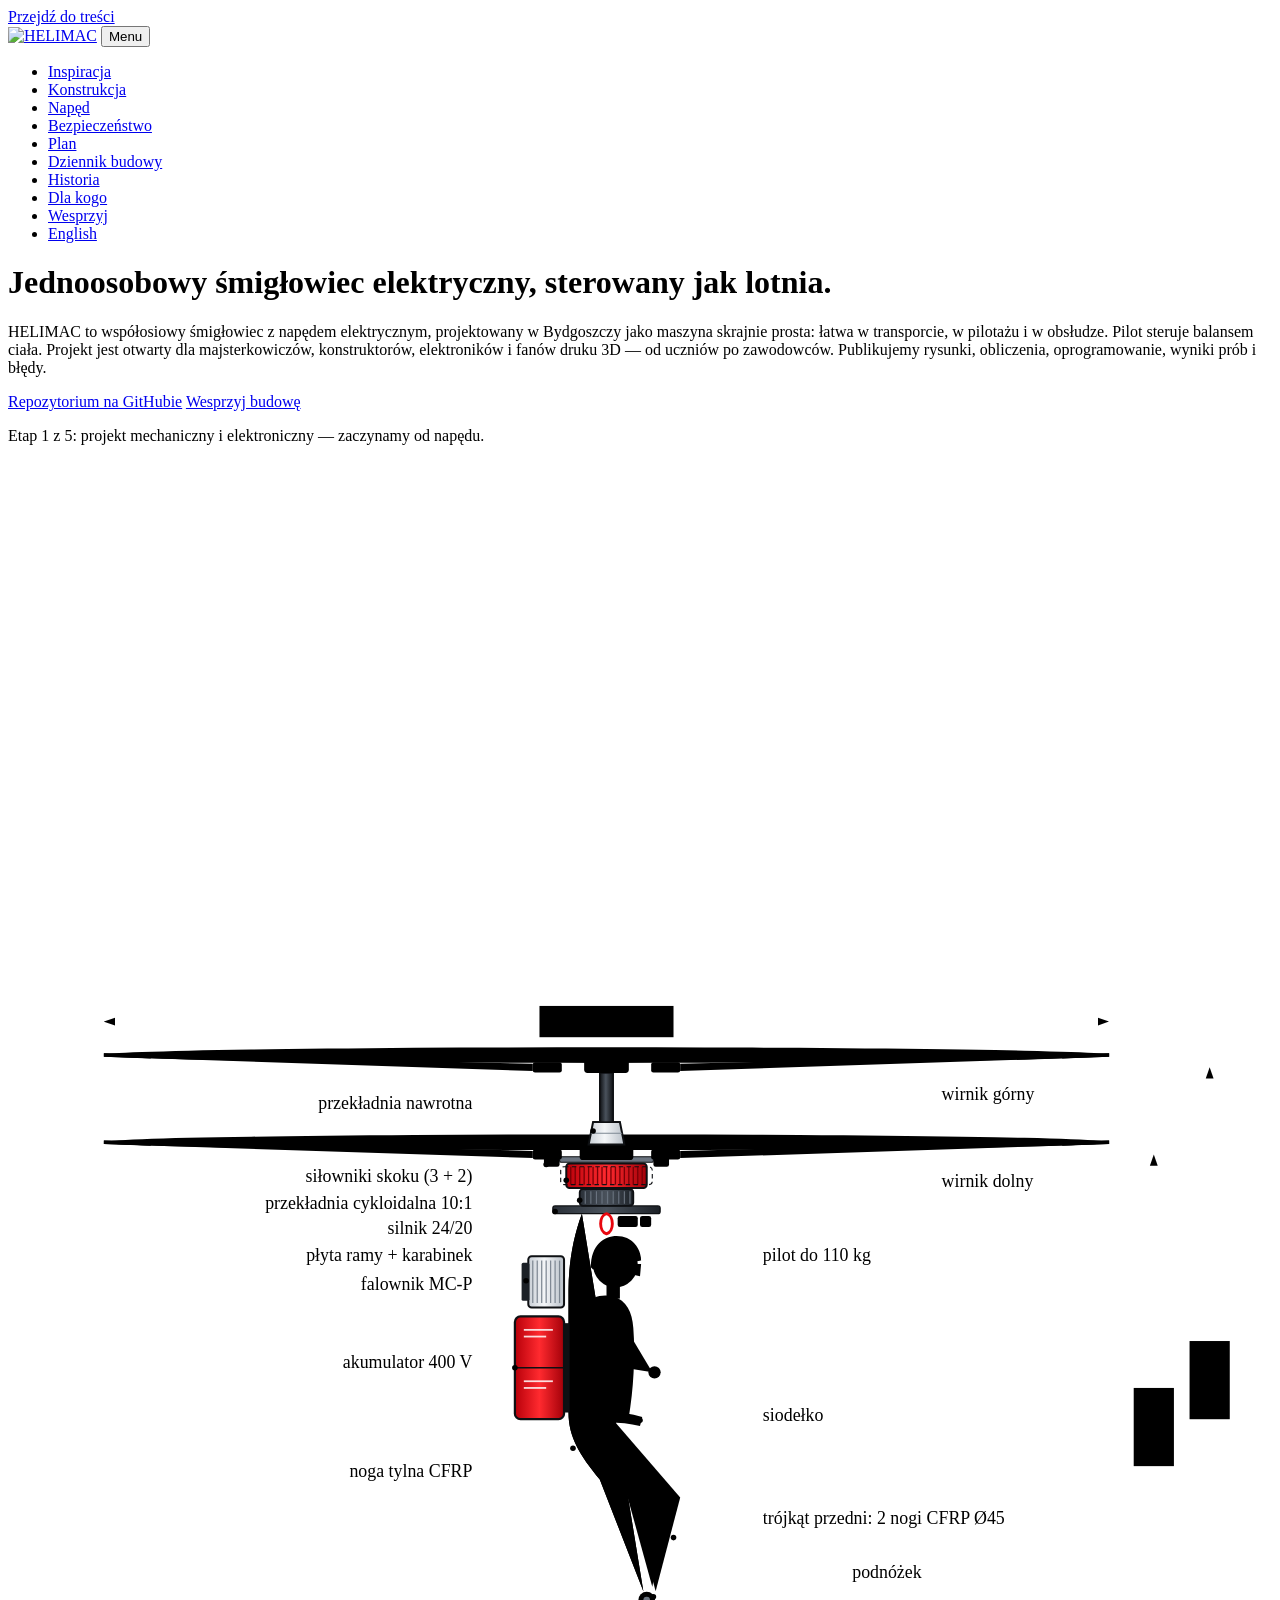
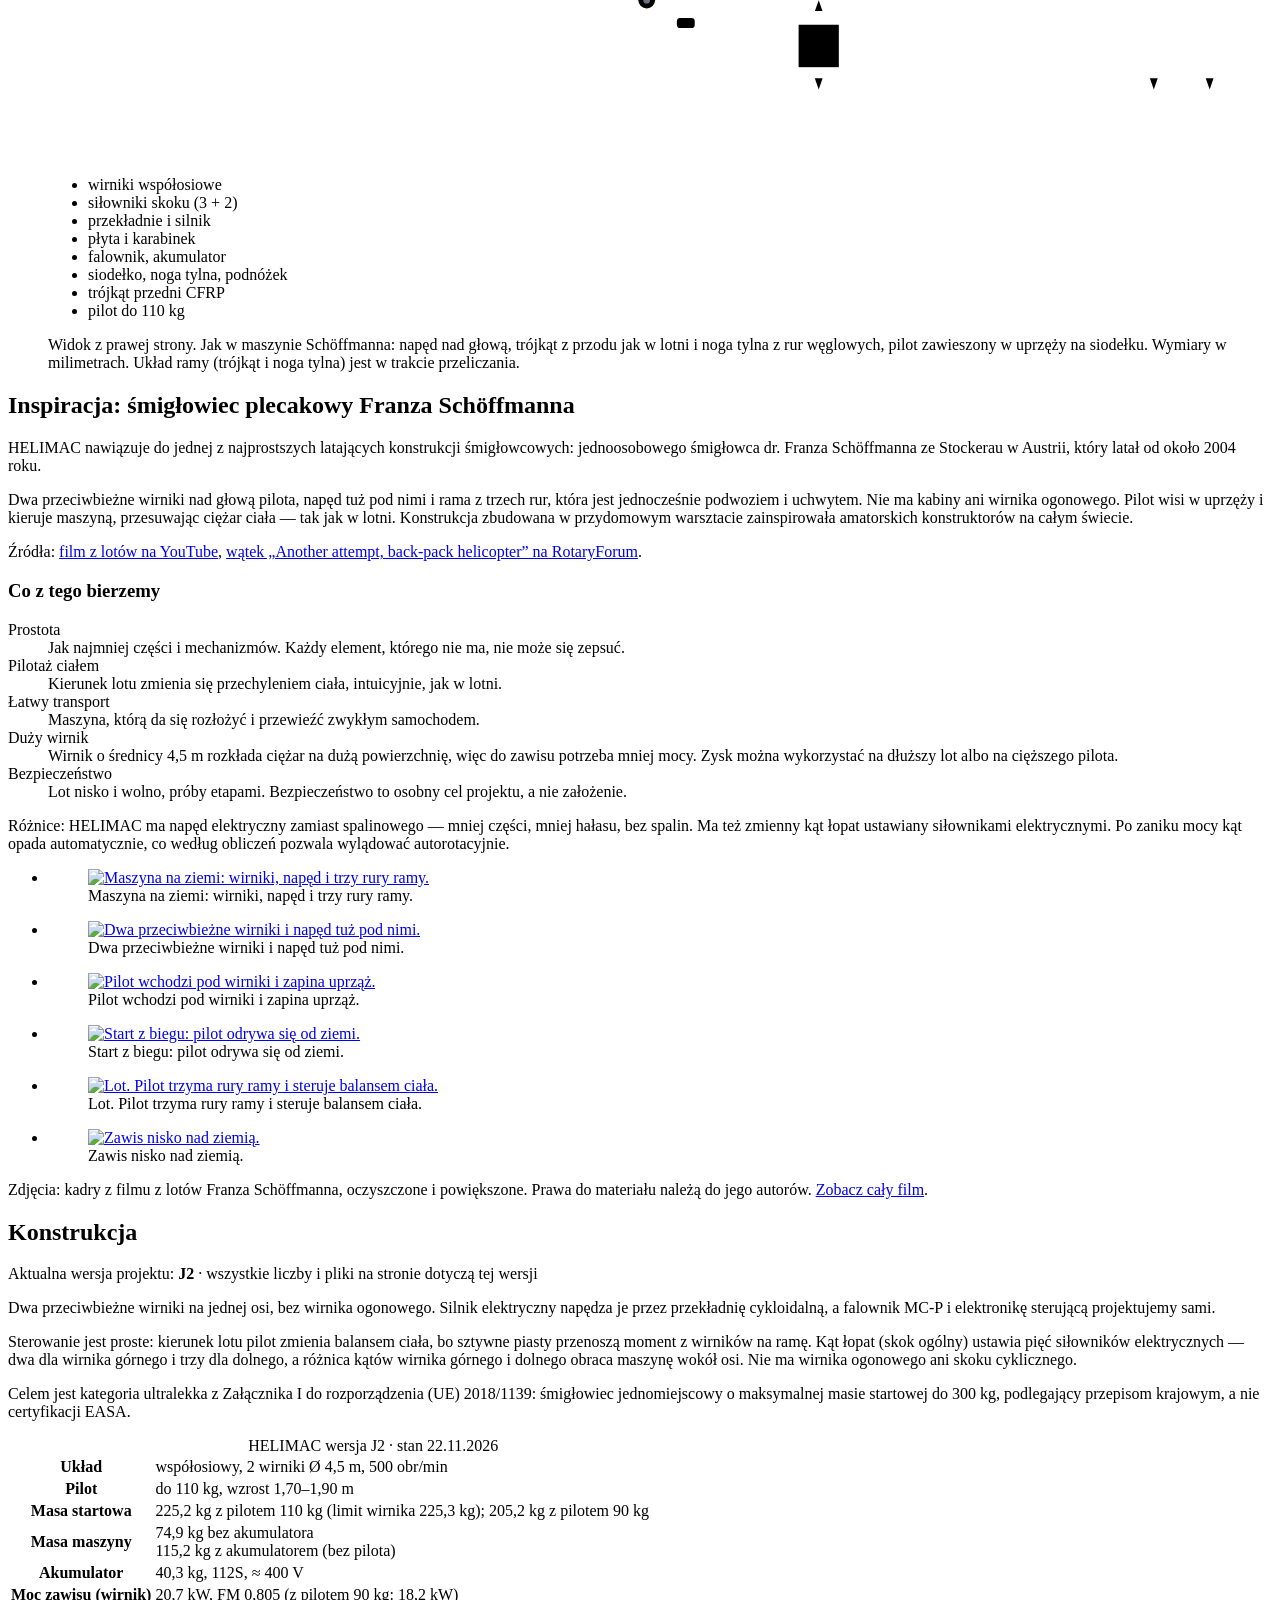
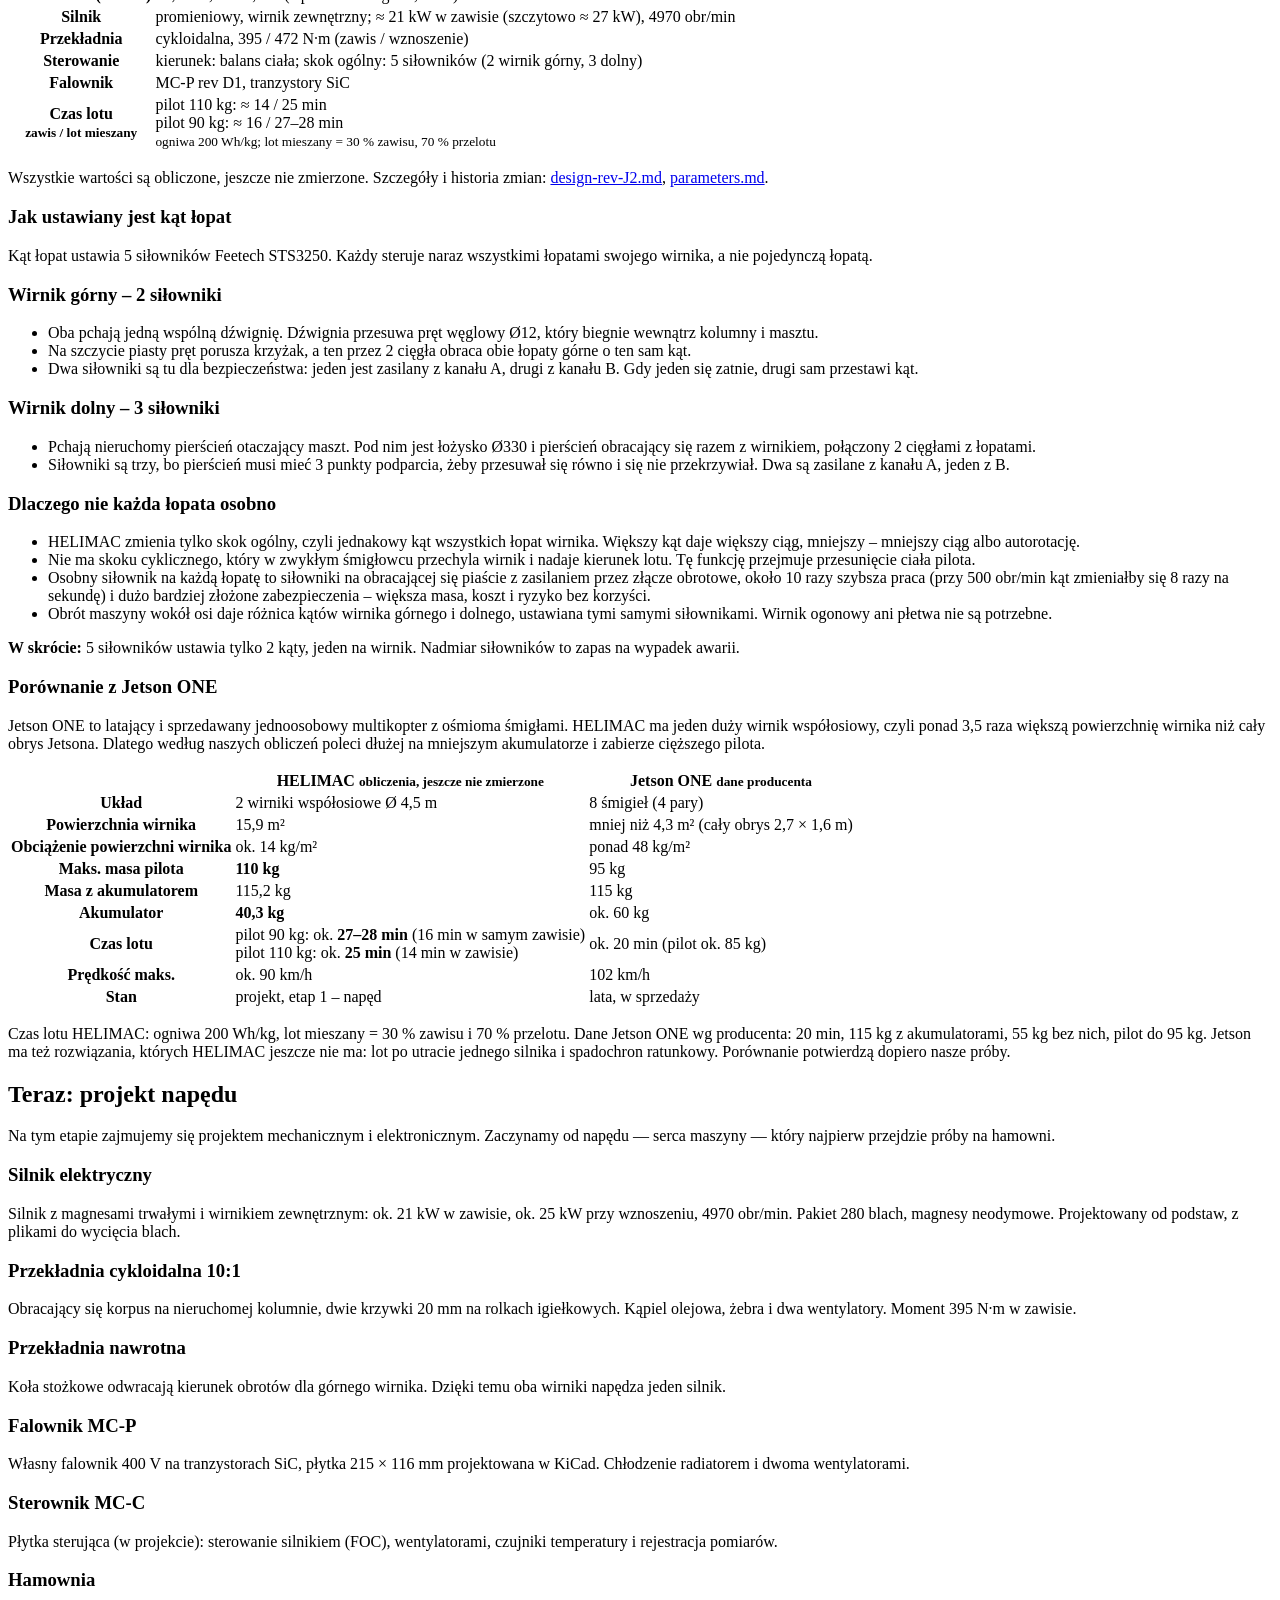
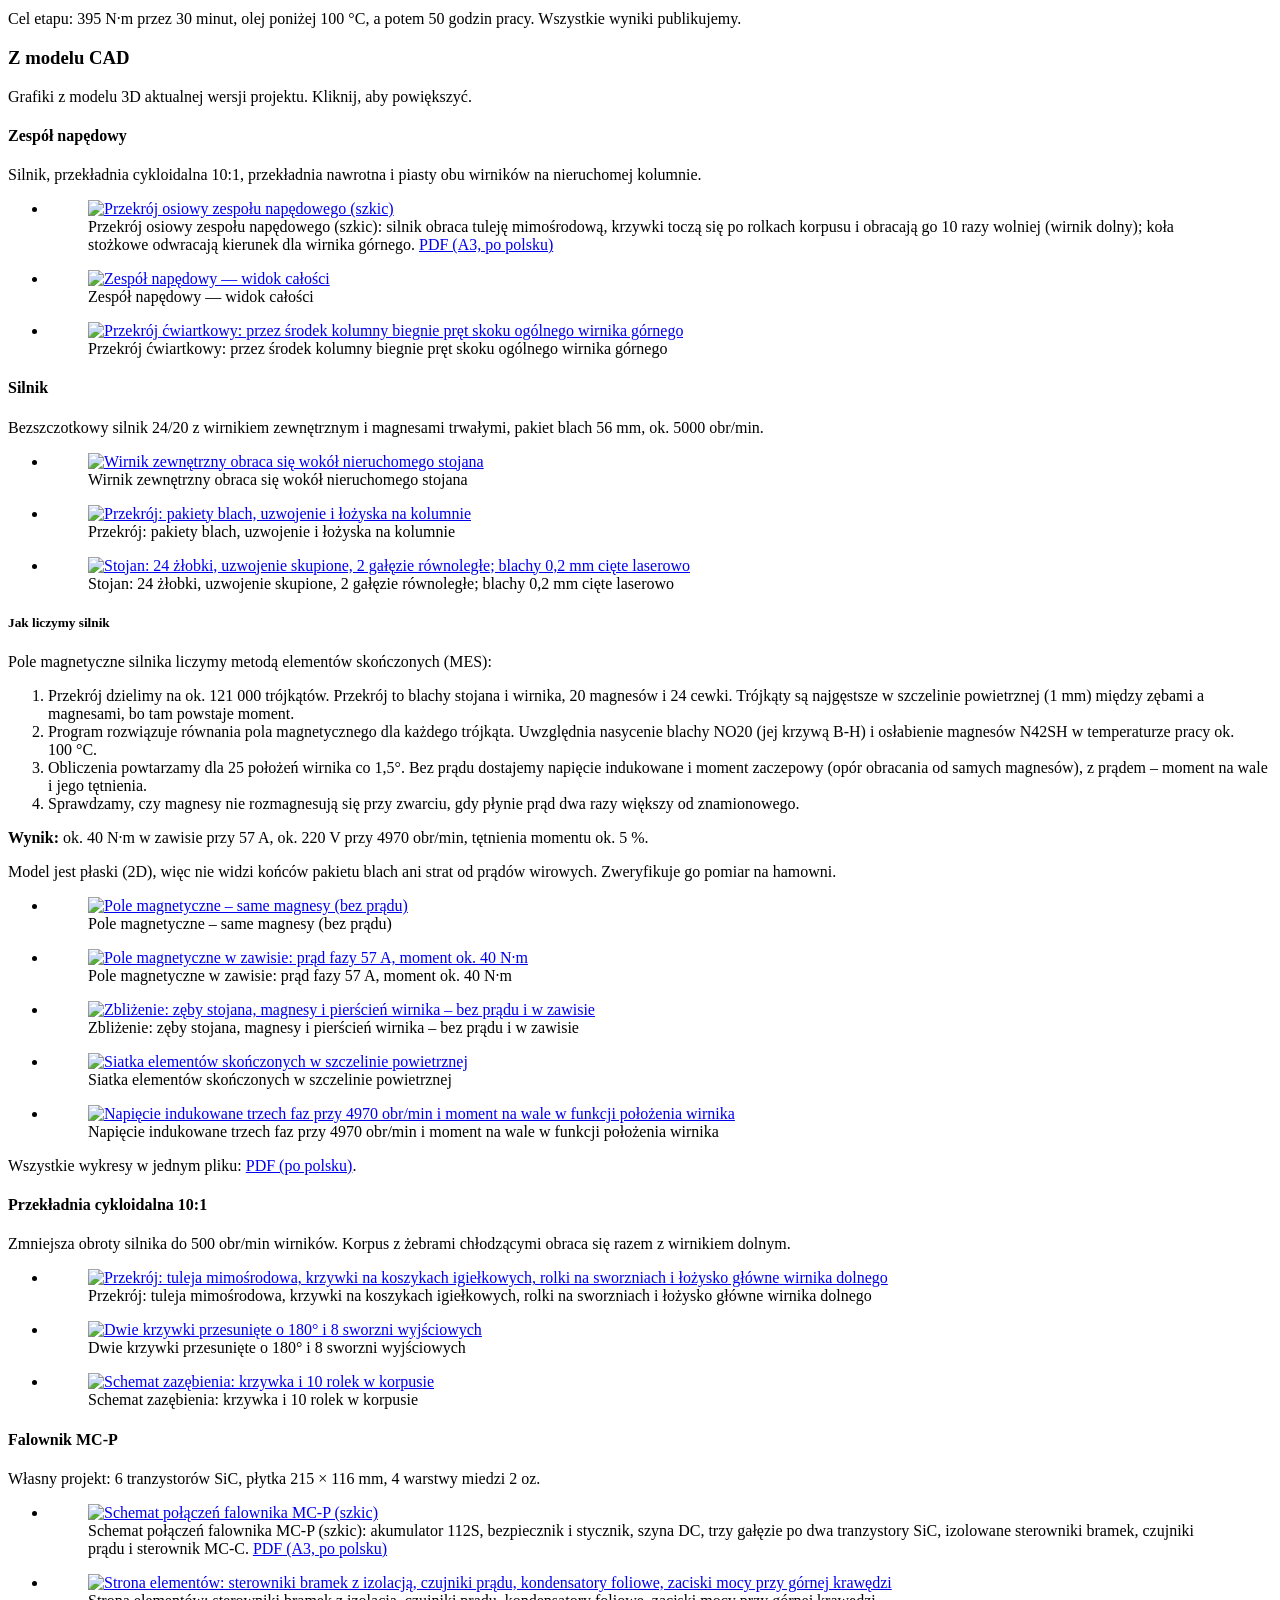
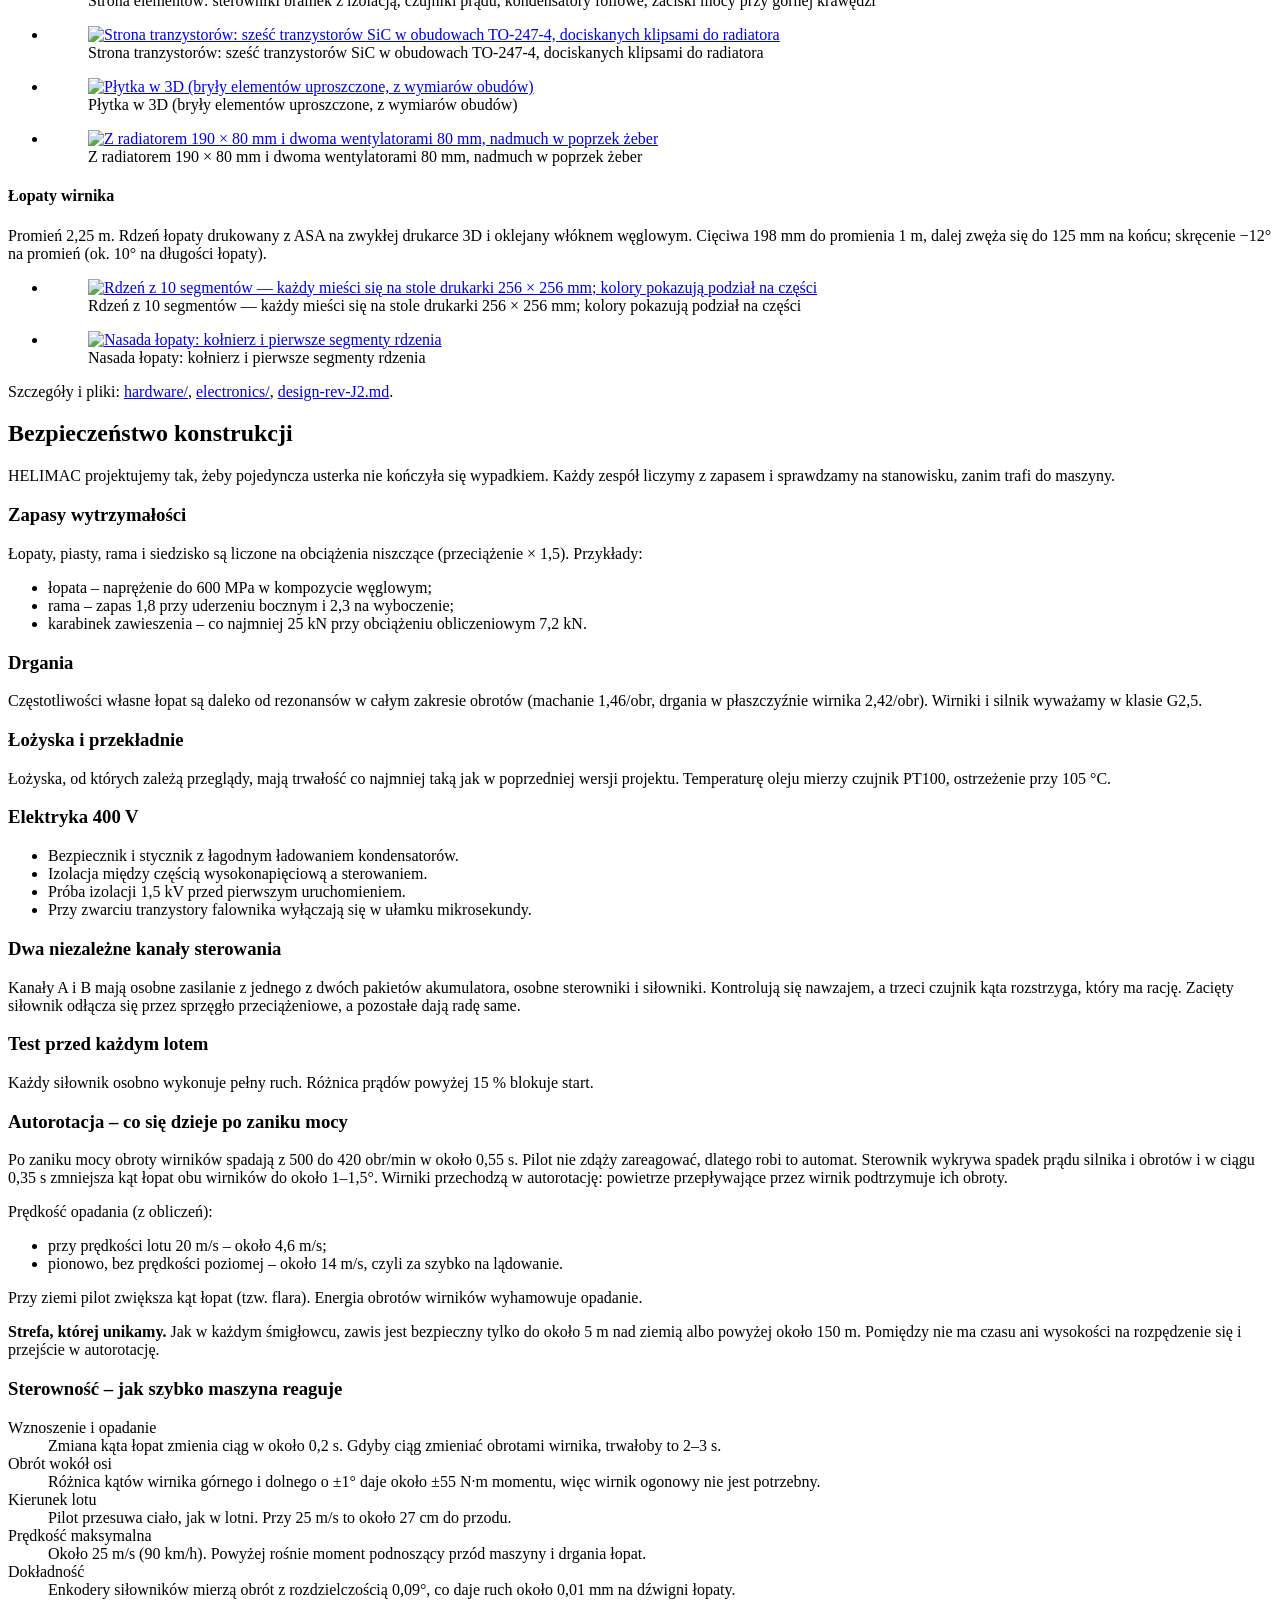
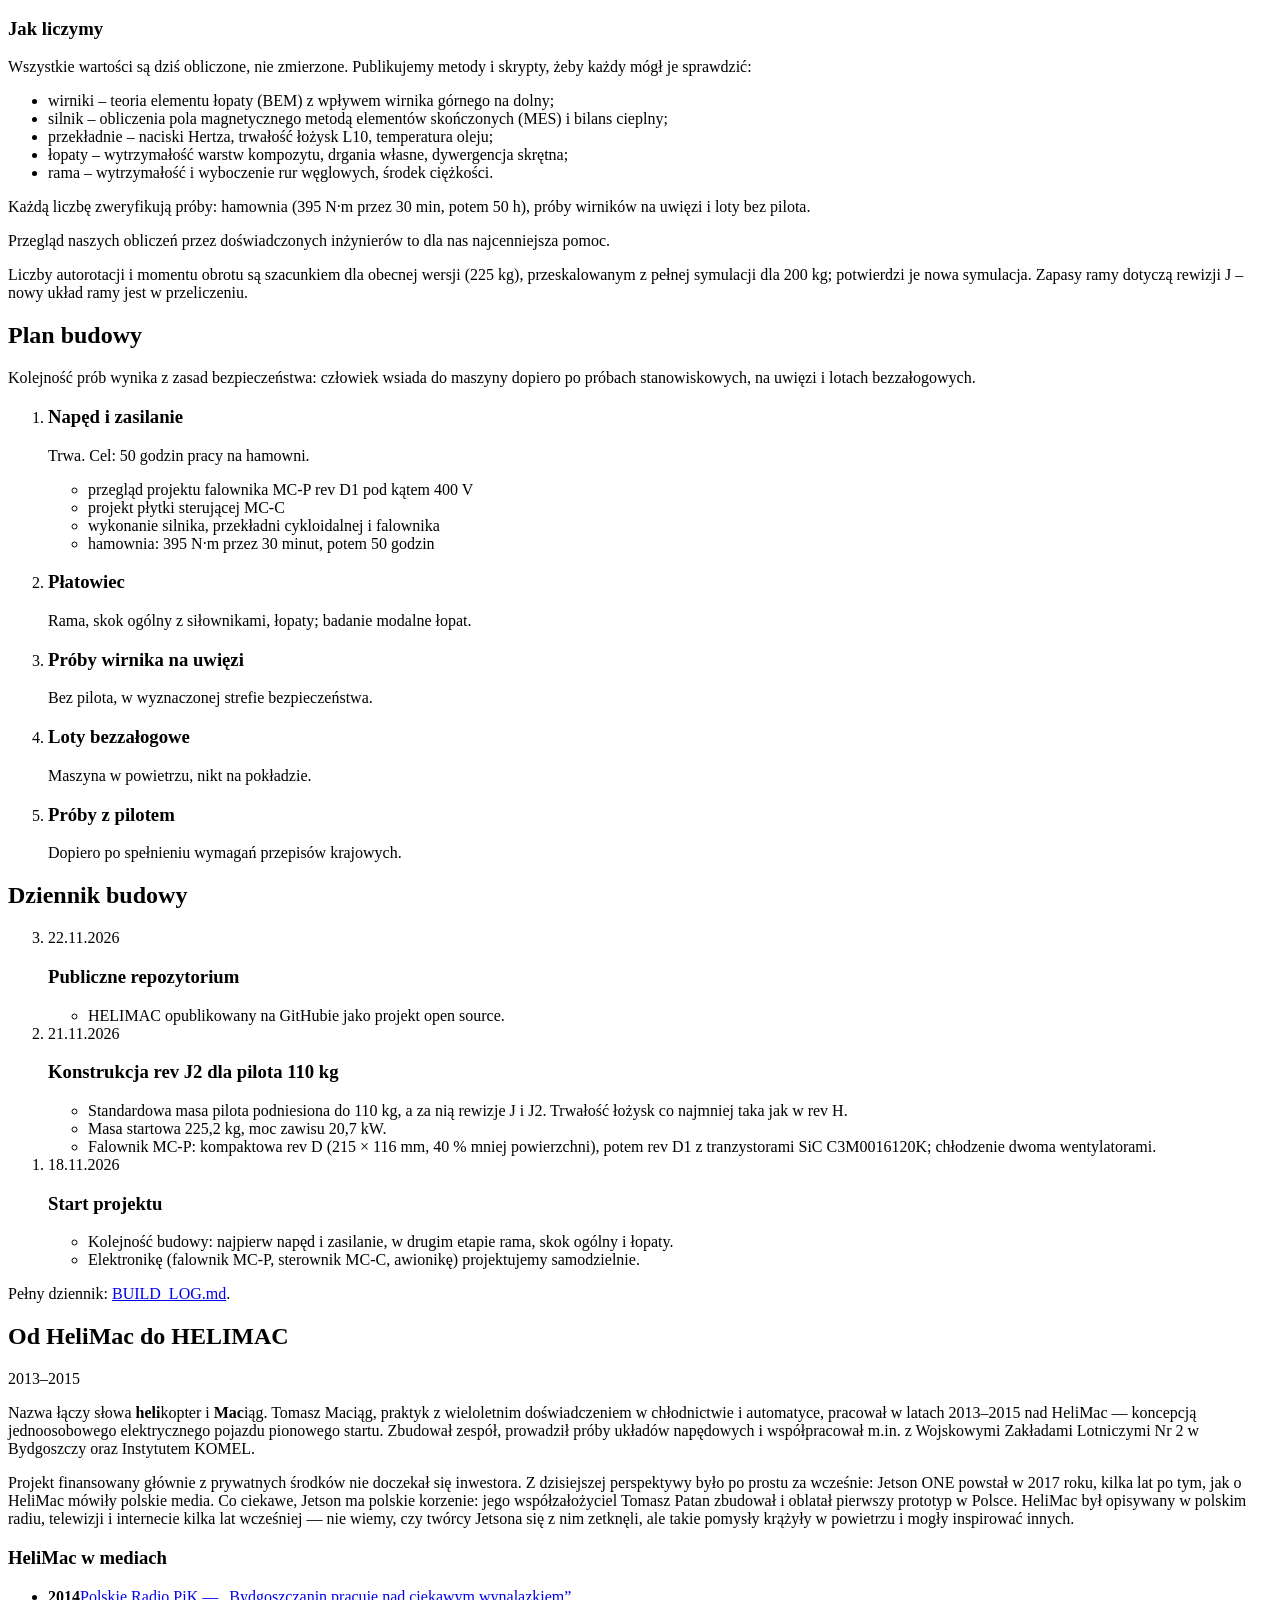
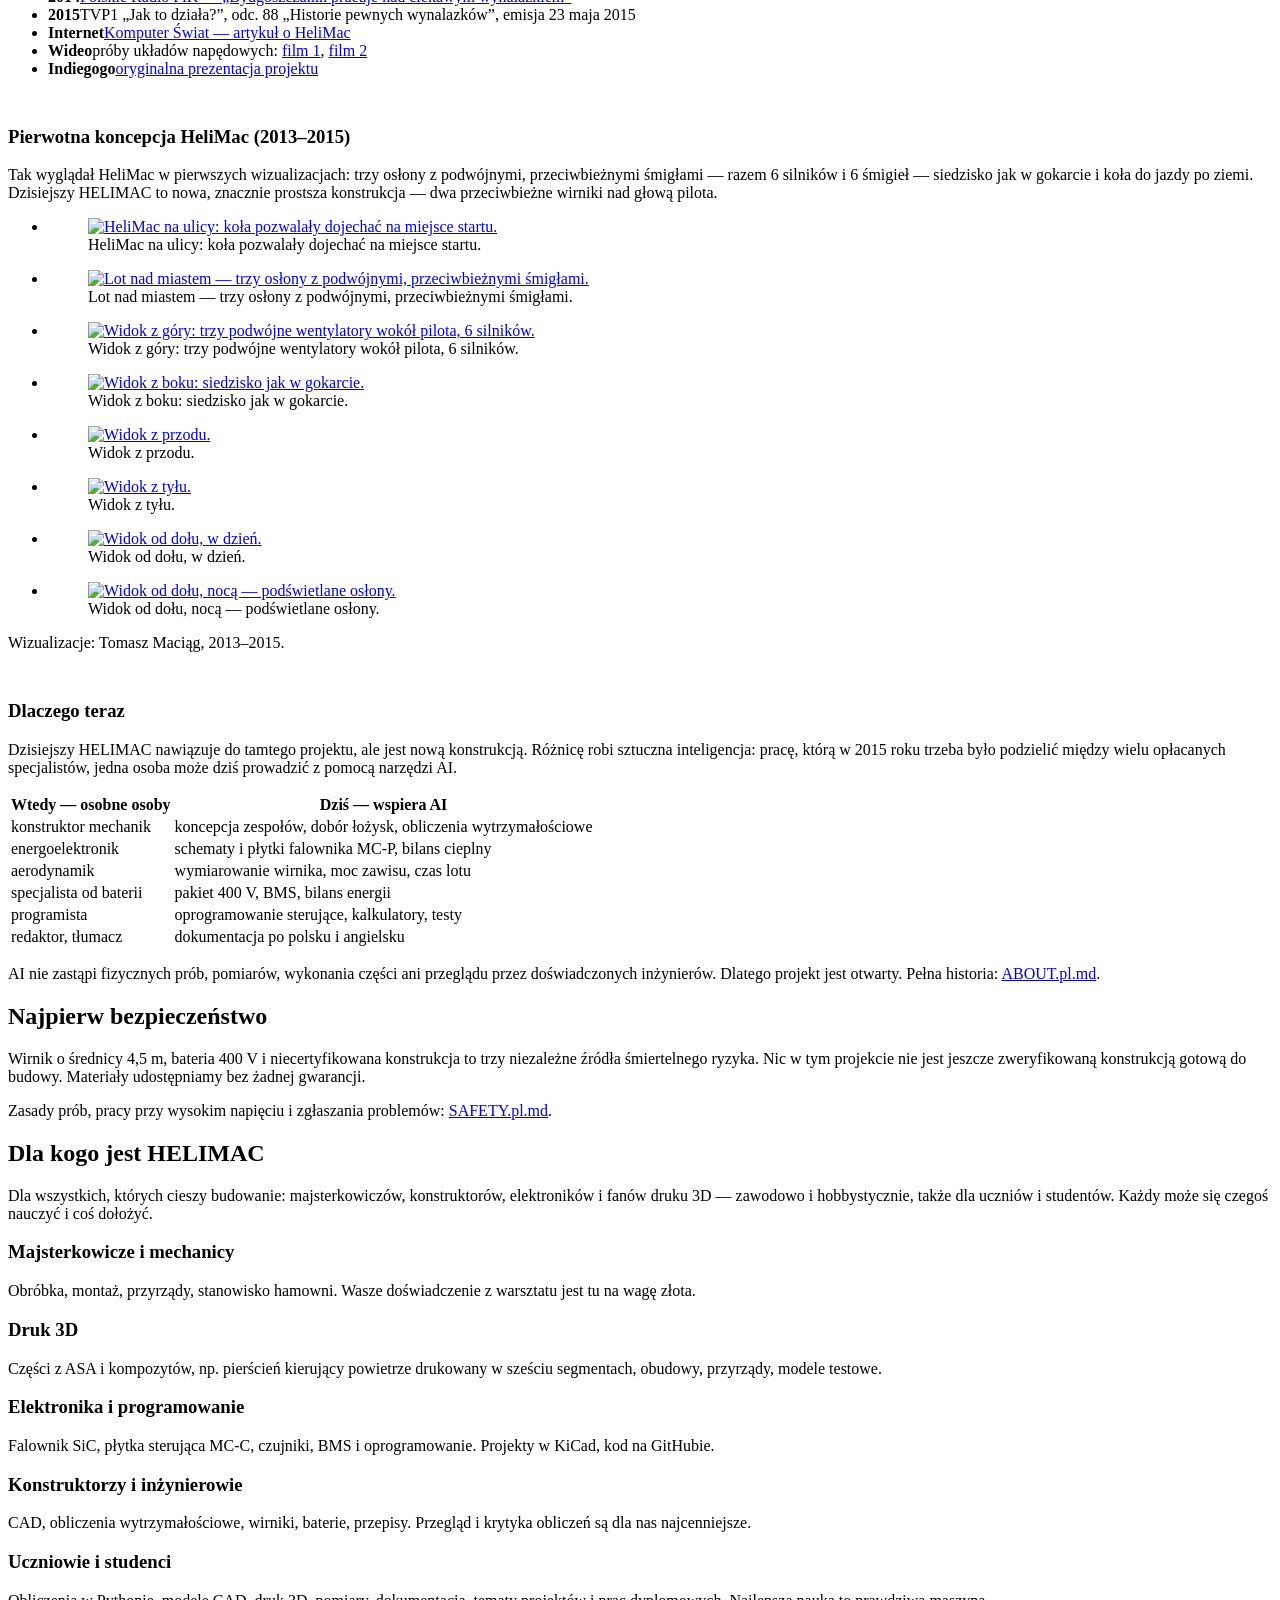
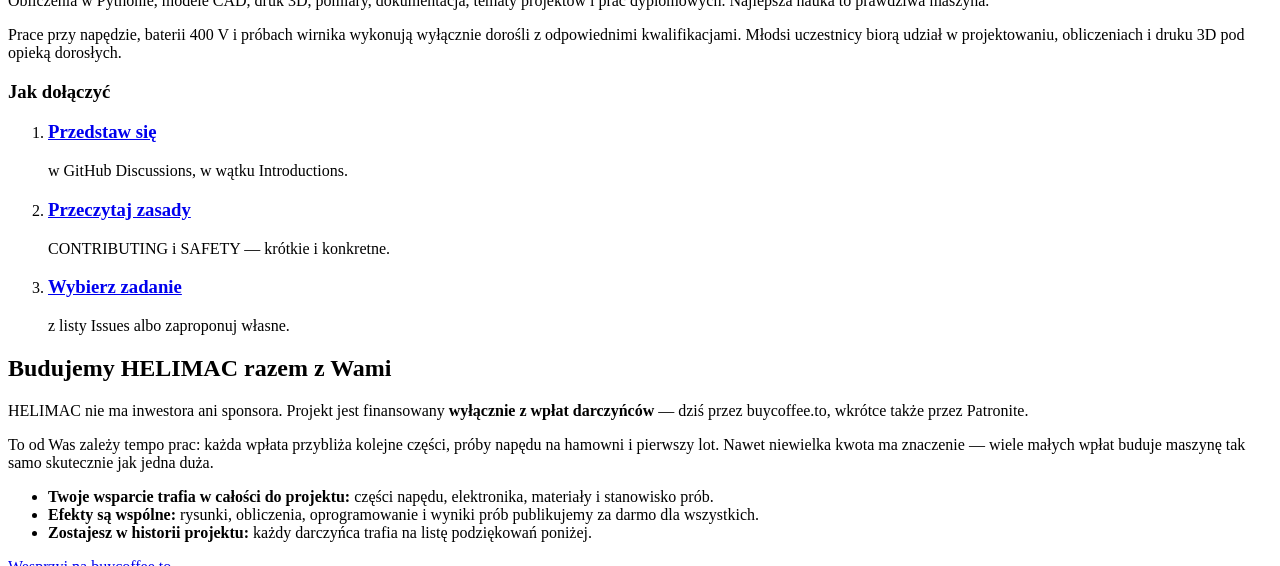
==== commit f8769eb5: "Website: 'big rotor' principle and comparison with Jetson ONE (rotor area, disk loading, pilot mass," ====
--- a/website/index.html
+++ b/website/index.html
@@ -200,6 +200,7 @@
           <div><dt>Prostota</dt><dd>Jak najmniej części i mechanizmów. Każdy element, którego nie ma, nie może się zepsuć.</dd></div>
           <div><dt>Pilotaż ciałem</dt><dd>Kierunek lotu zmienia się przechyleniem ciała, intuicyjnie, jak w lotni.</dd></div>
           <div><dt>Łatwy transport</dt><dd>Maszyna, którą da się rozłożyć i przewieźć zwykłym samochodem.</dd></div>
+          <div><dt>Duży wirnik</dt><dd>Wirnik o średnicy 4,5&nbsp;m rozkłada ciężar na dużą powierzchnię, więc do zawisu potrzeba mniej mocy. Zysk można wykorzystać na dłuższy lot albo na cięższego pilota.</dd></div>
           <div><dt>Bezpieczeństwo</dt><dd>Lot nisko i wolno, próby etapami. Bezpieczeństwo to osobny cel projektu, a nie założenie.</dd></div>
         </dl>
         <p class="note">Różnice: HELIMAC ma napęd elektryczny zamiast spalinowego — mniej części, mniej hałasu, bez spalin. Ma też zmienny kąt łopat ustawiany siłownikami elektrycznymi. Po zaniku mocy kąt opada automatycznie, co według obliczeń pozwala wylądować autorotacyjnie.</p>
@@ -274,6 +275,27 @@
         <article><h3>Dlaczego nie każda łopata osobno</h3><ul><li>HELIMAC zmienia tylko skok ogólny, czyli jednakowy kąt wszystkich łopat wirnika. Większy kąt daje większy ciąg, mniejszy – mniejszy ciąg albo autorotację.</li><li>Nie ma skoku cyklicznego, który w zwykłym śmigłowcu przechyla wirnik i nadaje kierunek lotu. Tę funkcję przejmuje przesunięcie ciała pilota.</li><li>Osobny siłownik na każdą łopatę to siłowniki na obracającej się piaście z zasilaniem przez złącze obrotowe, około 10 razy szybsza praca (przy 500&nbsp;obr/min kąt zmieniałby się 8 razy na sekundę) i dużo bardziej złożone zabezpieczenia – większa masa, koszt i ryzyko bez korzyści.</li><li>Obrót maszyny wokół osi daje różnica kątów wirnika górnego i dolnego, ustawiana tymi samymi siłownikami. Wirnik ogonowy ani płetwa nie są potrzebne.</li></ul></article>
       </div>
       <p class="callout"><strong>W skrócie:</strong> 5 siłowników ustawia tylko 2 kąty, jeden na wirnik. Nadmiar siłowników to zapas na wypadek awarii.</p>
+    </div>
+    <div class="compare">
+      <h3>Porównanie z Jetson ONE</h3>
+      <p>Jetson ONE to latający i sprzedawany jednoosobowy multikopter z ośmioma śmigłami. HELIMAC ma jeden duży wirnik współosiowy, czyli ponad 3,5 raza większą powierzchnię wirnika niż cały obrys Jetsona. Dlatego według naszych obliczeń poleci dłużej na mniejszym akumulatorze i zabierze cięższego pilota.</p>
+      <div class="table-scroll">
+      <table>
+        <thead><tr><th scope="col"></th><th scope="col">HELIMAC <small>obliczenia, jeszcze nie zmierzone</small></th><th scope="col">Jetson ONE <small>dane producenta</small></th></tr></thead>
+        <tbody>
+          <tr><th scope="row">Układ</th><td>2 wirniki współosiowe Ø&nbsp;4,5&nbsp;m</td><td>8 śmigieł (4 pary)</td></tr>
+          <tr><th scope="row">Powierzchnia wirnika</th><td>15,9&nbsp;m²</td><td>mniej niż 4,3&nbsp;m² (cały obrys 2,7 × 1,6&nbsp;m)</td></tr>
+          <tr><th scope="row">Obciążenie powierzchni wirnika</th><td>ok. 14&nbsp;kg/m²</td><td>ponad 48&nbsp;kg/m²</td></tr>
+          <tr><th scope="row">Maks. masa pilota</th><td><strong>110&nbsp;kg</strong></td><td>95&nbsp;kg</td></tr>
+          <tr><th scope="row">Masa z akumulatorem</th><td>115,2&nbsp;kg</td><td>115&nbsp;kg</td></tr>
+          <tr><th scope="row">Akumulator</th><td><strong>40,3&nbsp;kg</strong></td><td>ok. 60&nbsp;kg</td></tr>
+          <tr><th scope="row">Czas lotu</th><td>pilot 90&nbsp;kg: ok. <strong>27–28&nbsp;min</strong> (16&nbsp;min w samym zawisie)<br>pilot 110&nbsp;kg: ok. <strong>25&nbsp;min</strong> (14&nbsp;min w zawisie)</td><td>ok. 20&nbsp;min (pilot ok. 85&nbsp;kg)</td></tr>
+          <tr><th scope="row">Prędkość maks.</th><td>ok. 90&nbsp;km/h</td><td>102&nbsp;km/h</td></tr>
+          <tr><th scope="row">Stan</th><td>projekt, etap 1 – napęd</td><td>lata, w sprzedaży</td></tr>
+        </tbody>
+      </table>
+      </div>
+      <p class="note">Czas lotu HELIMAC: ogniwa 200&nbsp;Wh/kg, lot mieszany = 30&nbsp;% zawisu i 70&nbsp;% przelotu. Dane Jetson ONE wg producenta: 20&nbsp;min, 115&nbsp;kg z akumulatorami, 55&nbsp;kg bez nich, pilot do 95&nbsp;kg. Jetson ma też rozwiązania, których HELIMAC jeszcze nie ma: lot po utracie jednego silnika i spadochron ratunkowy. Porównanie potwierdzą dopiero nasze próby.</p>
     </div>
   </section>
 
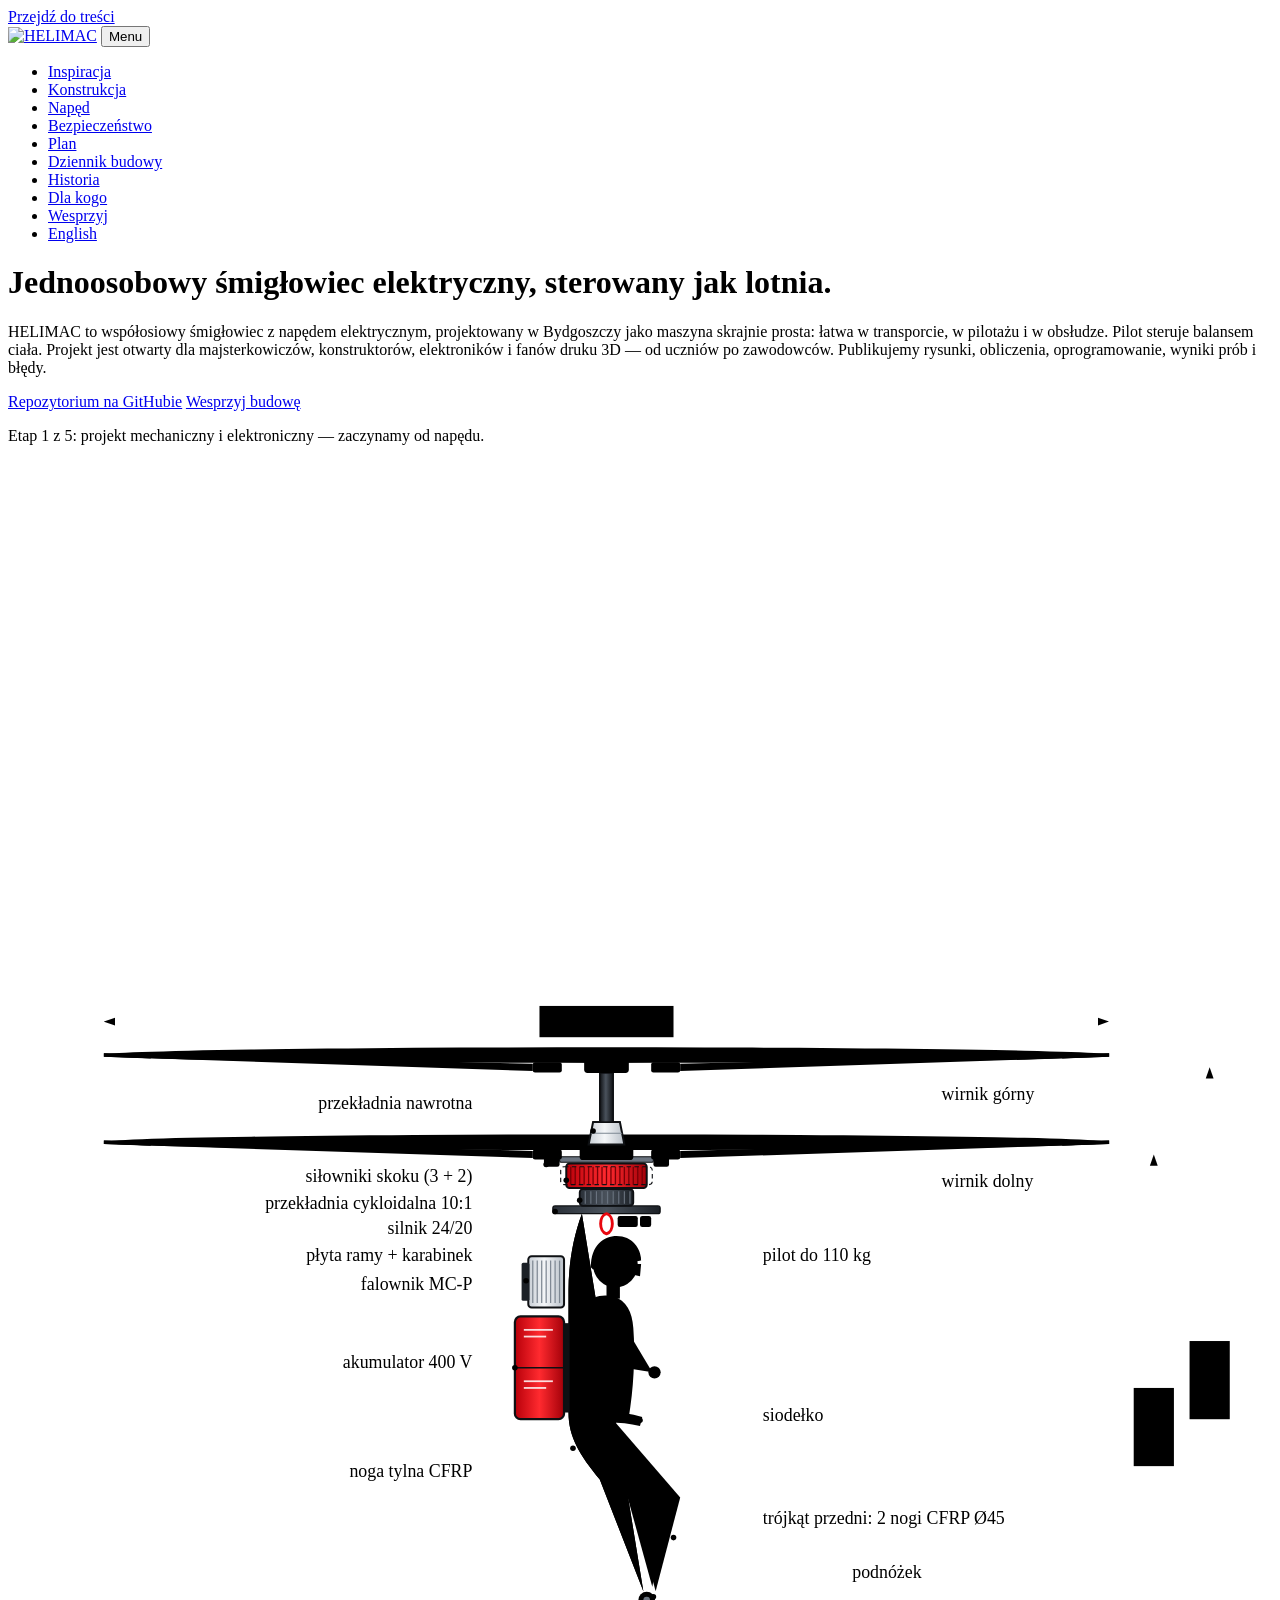
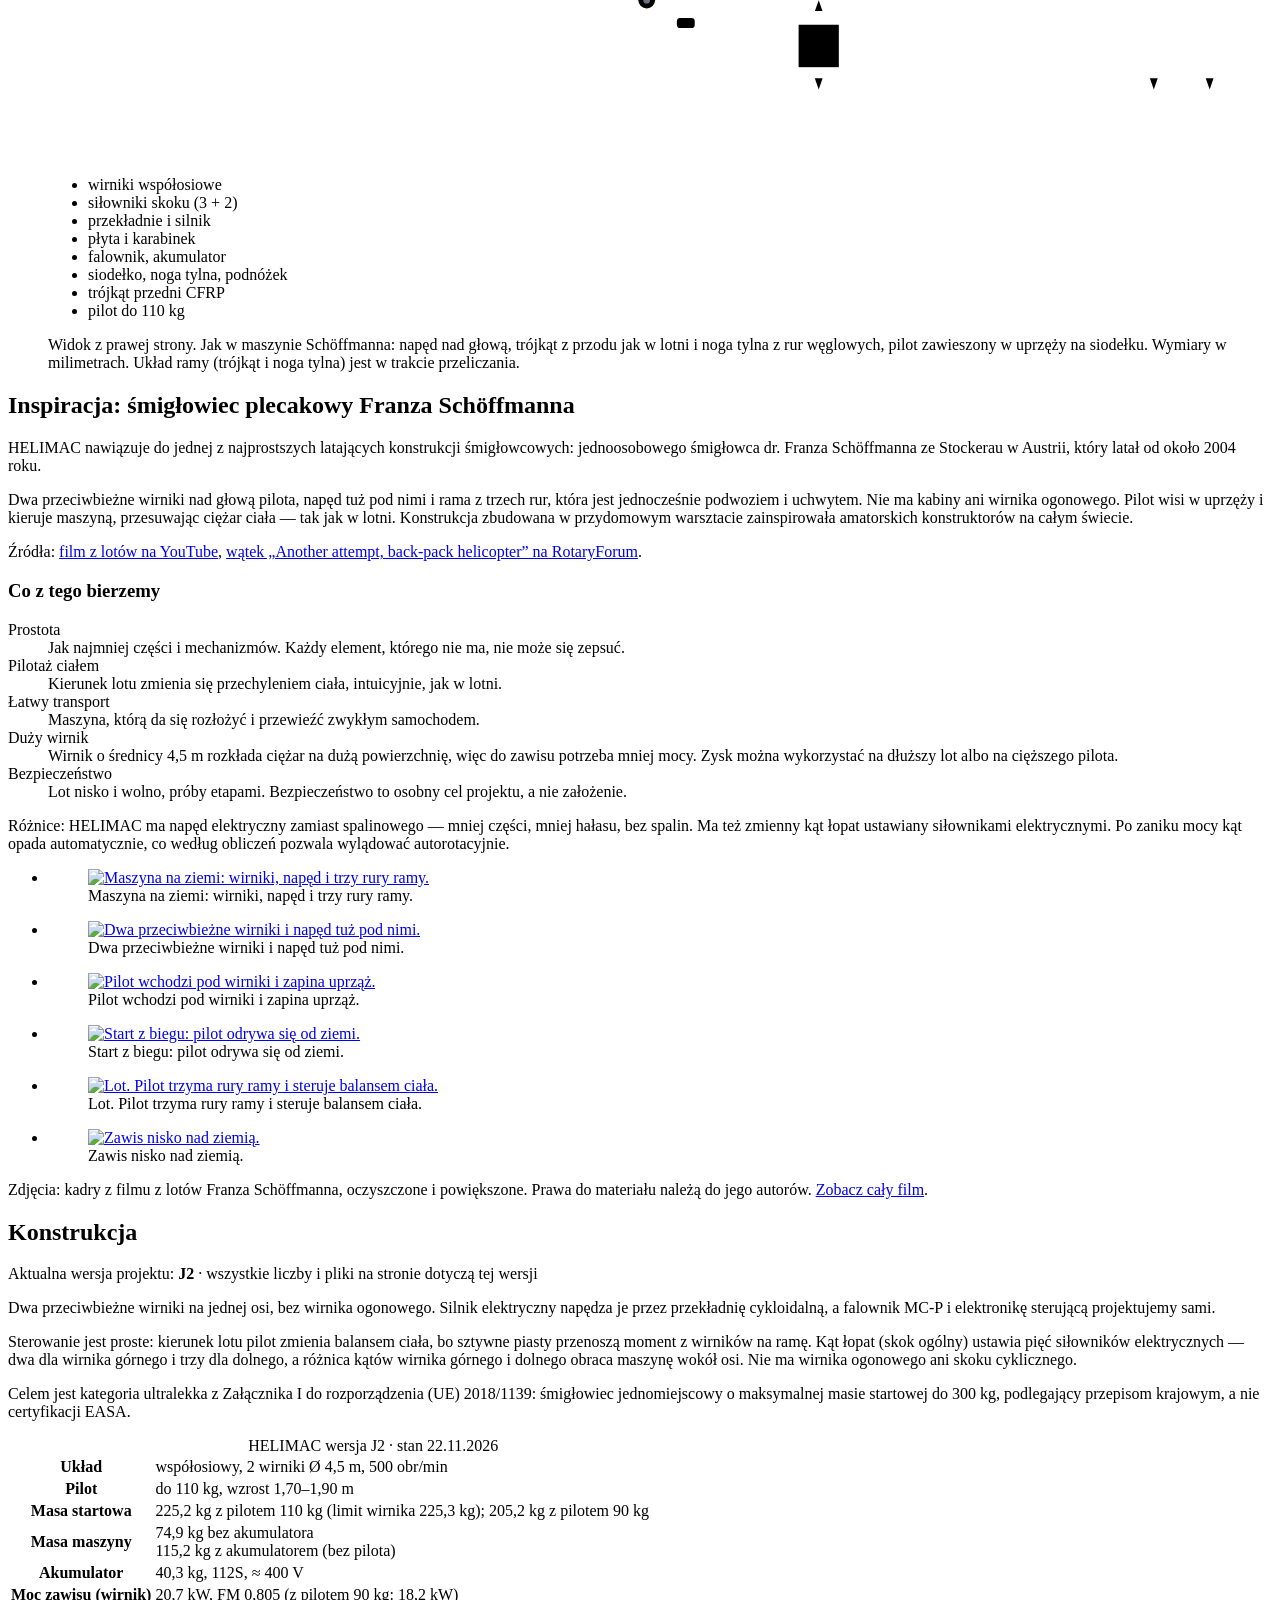
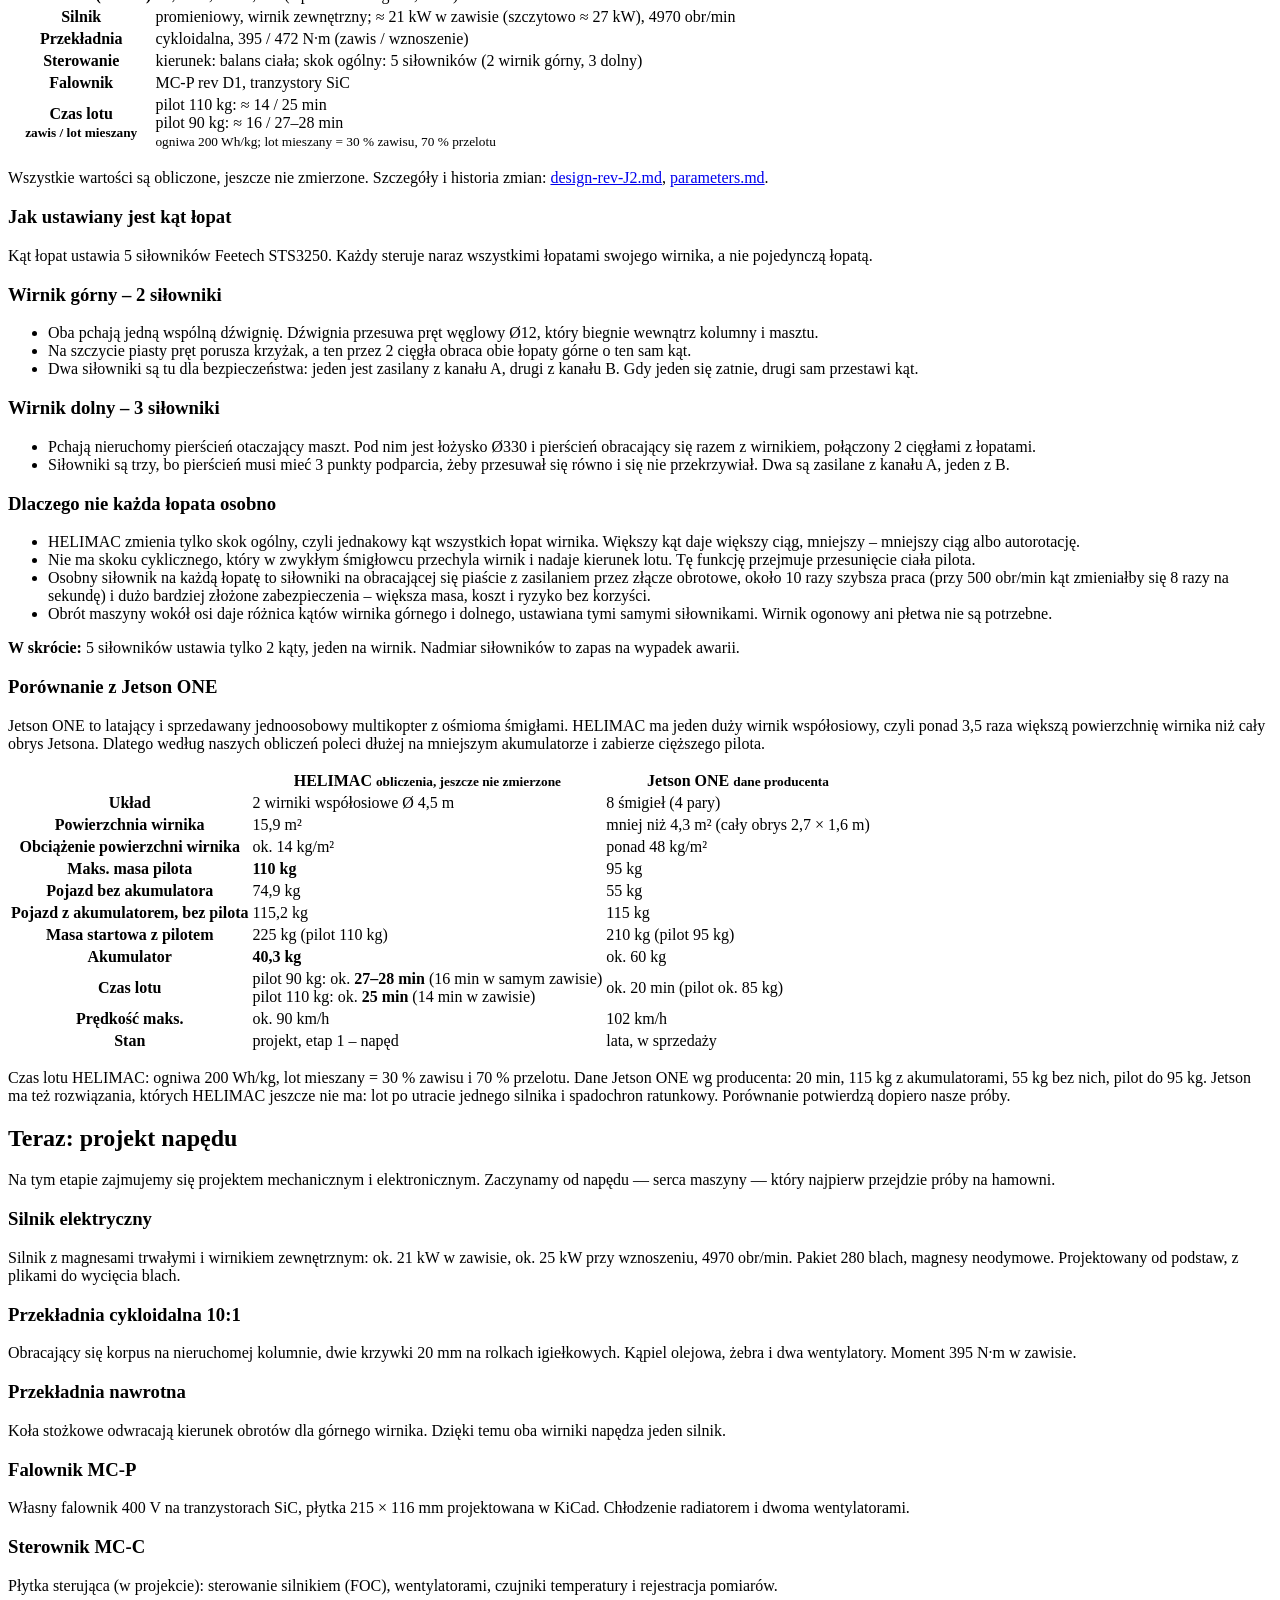
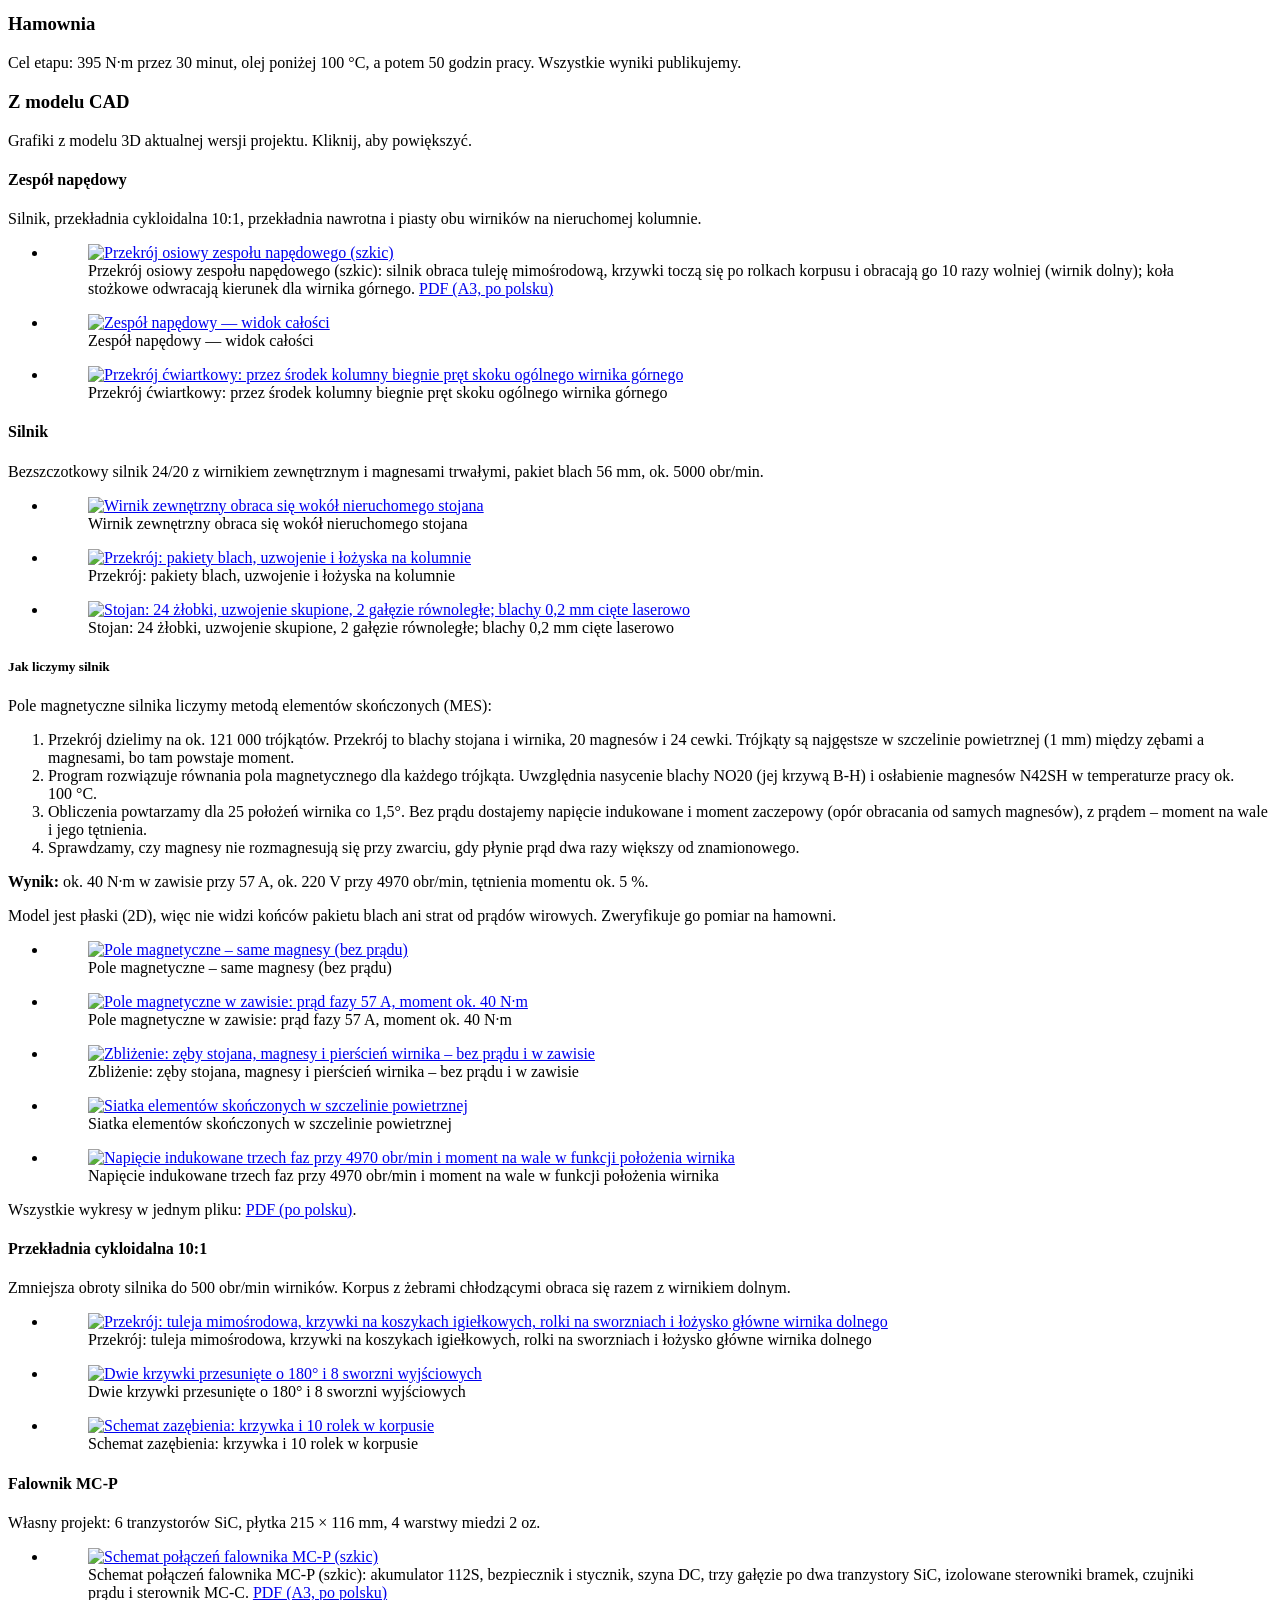
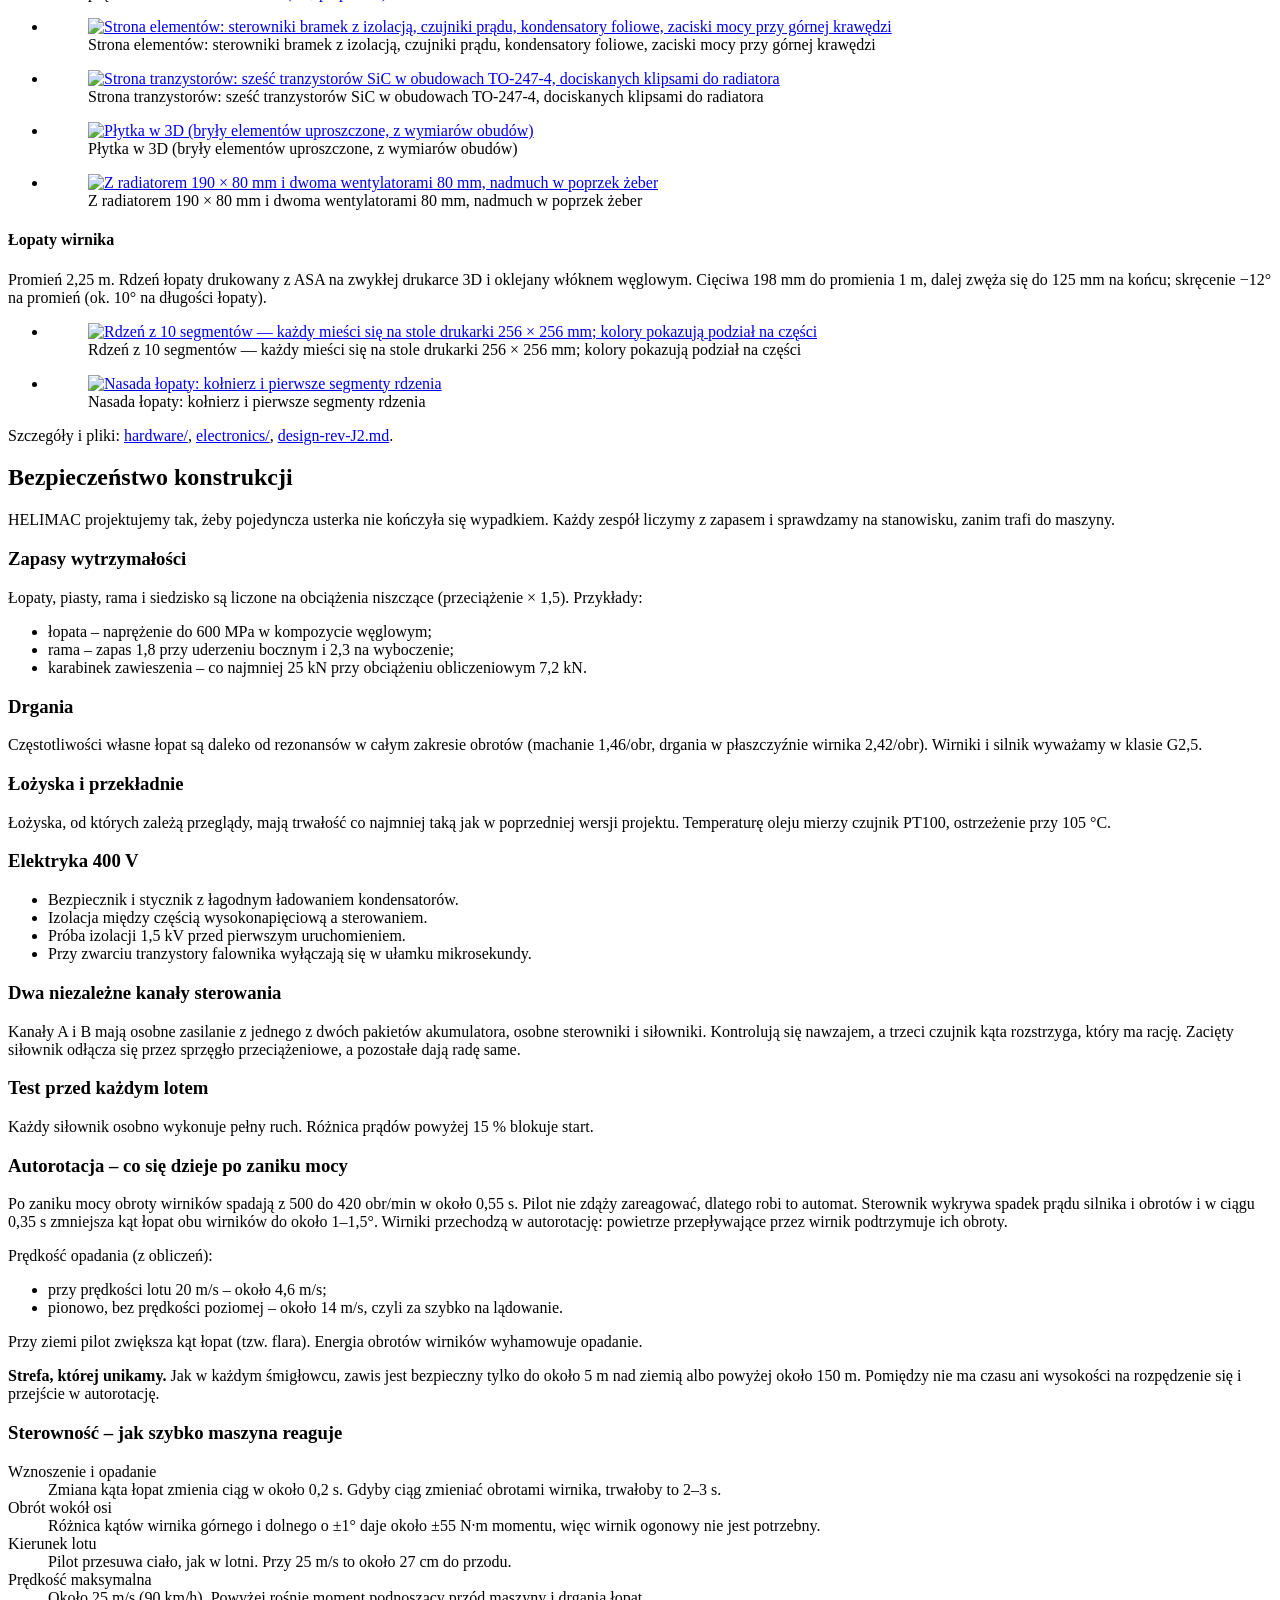
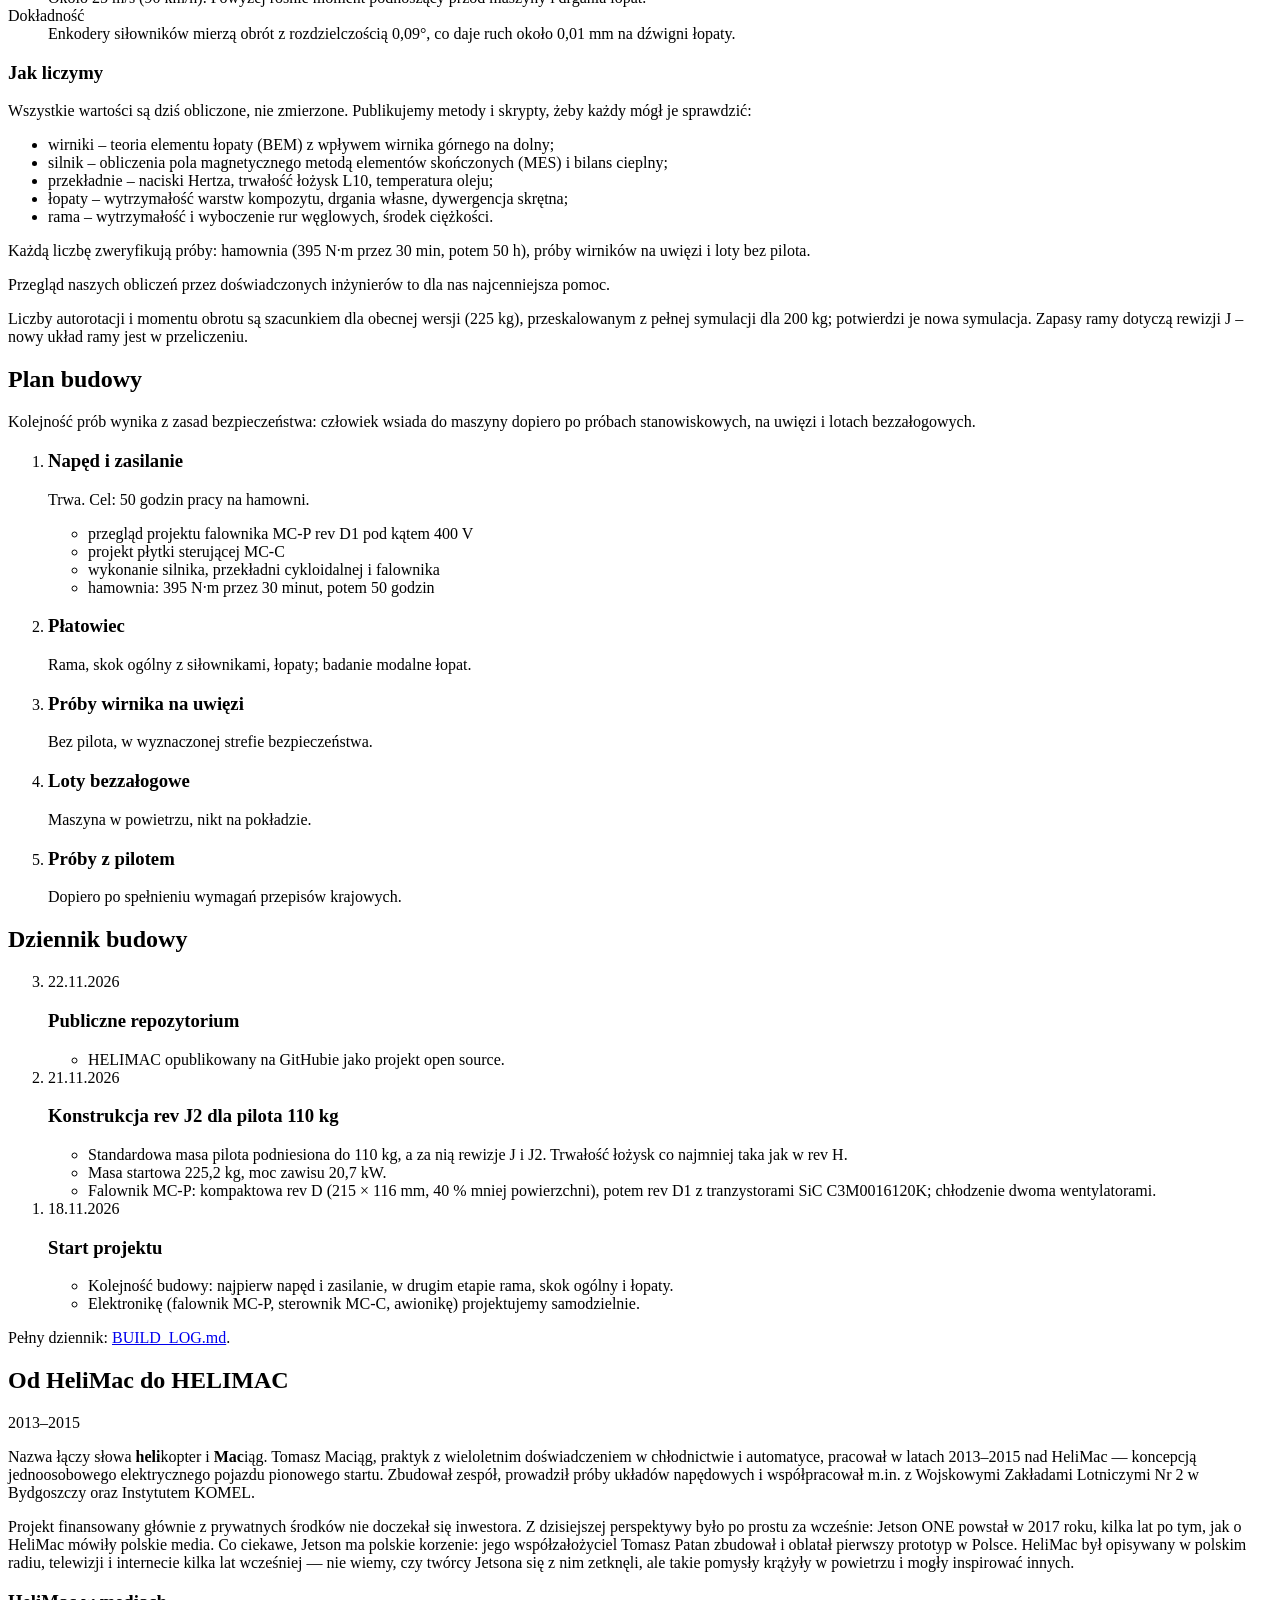
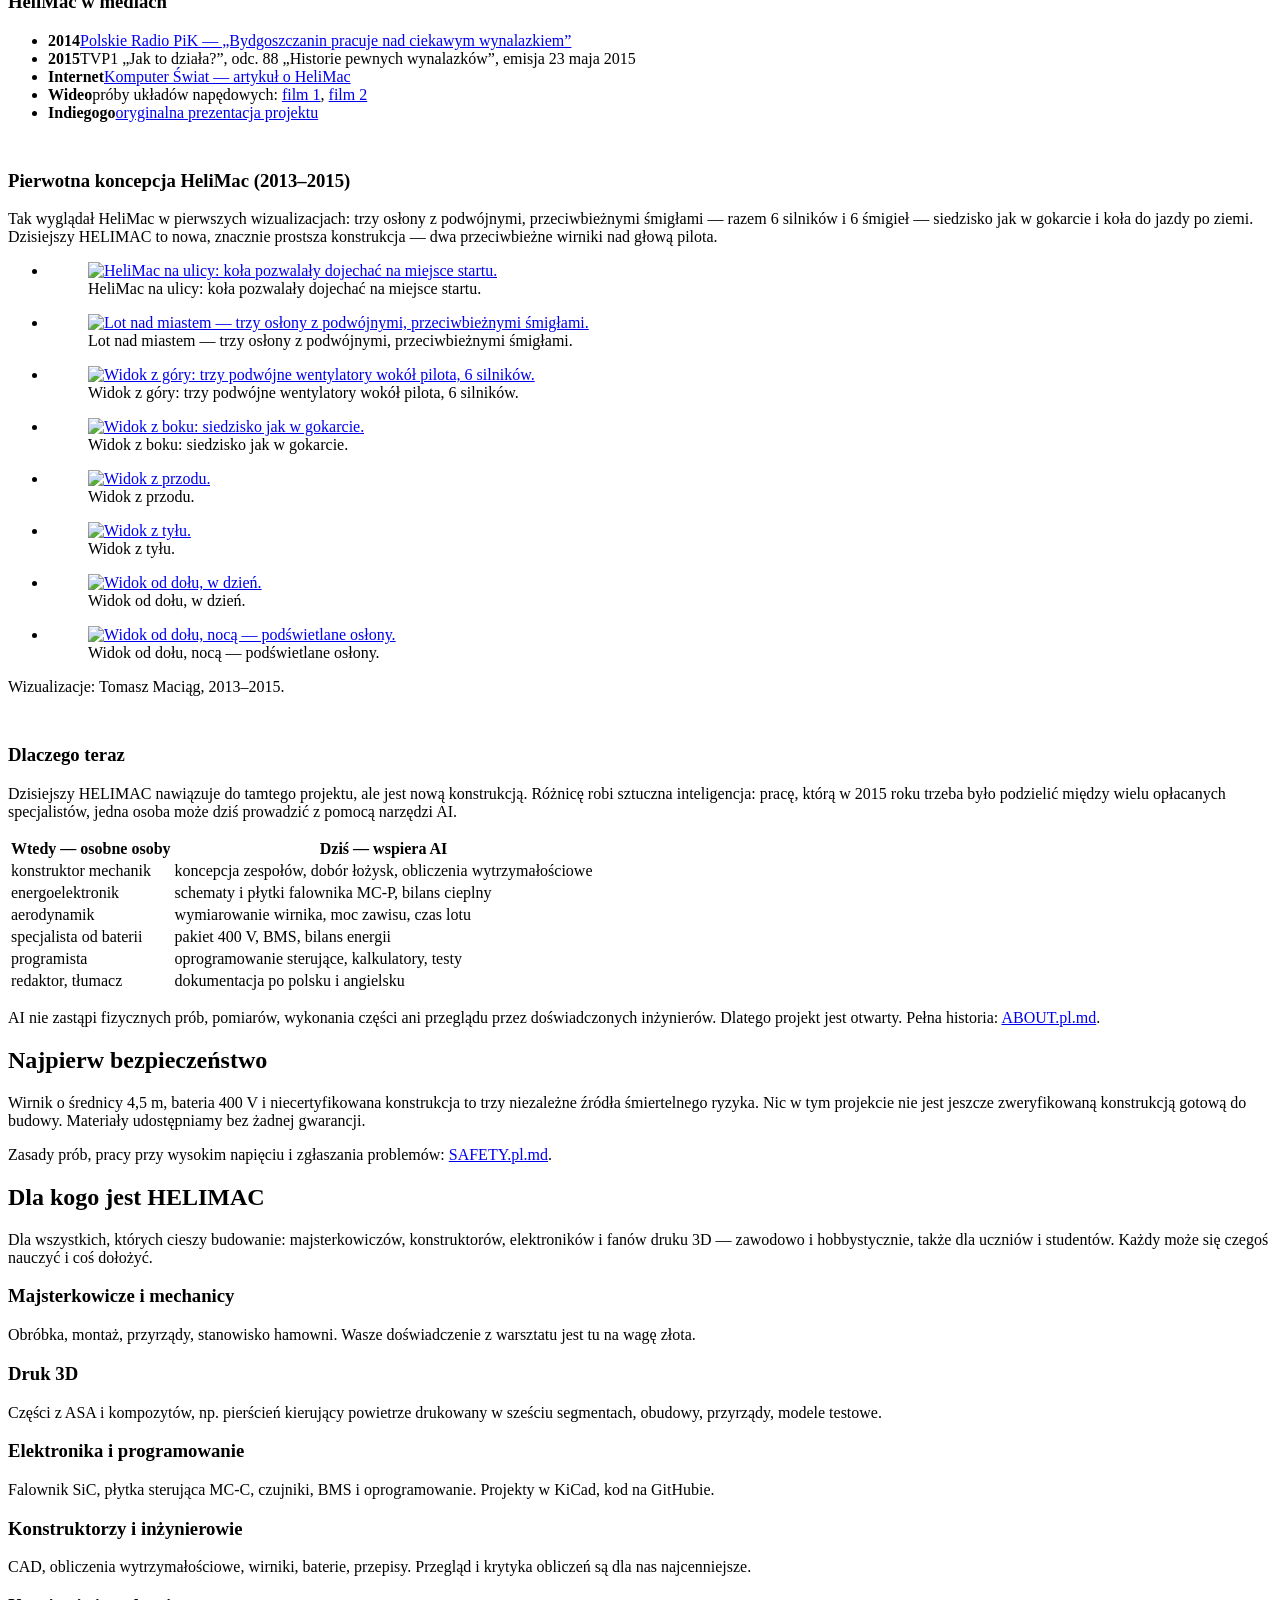
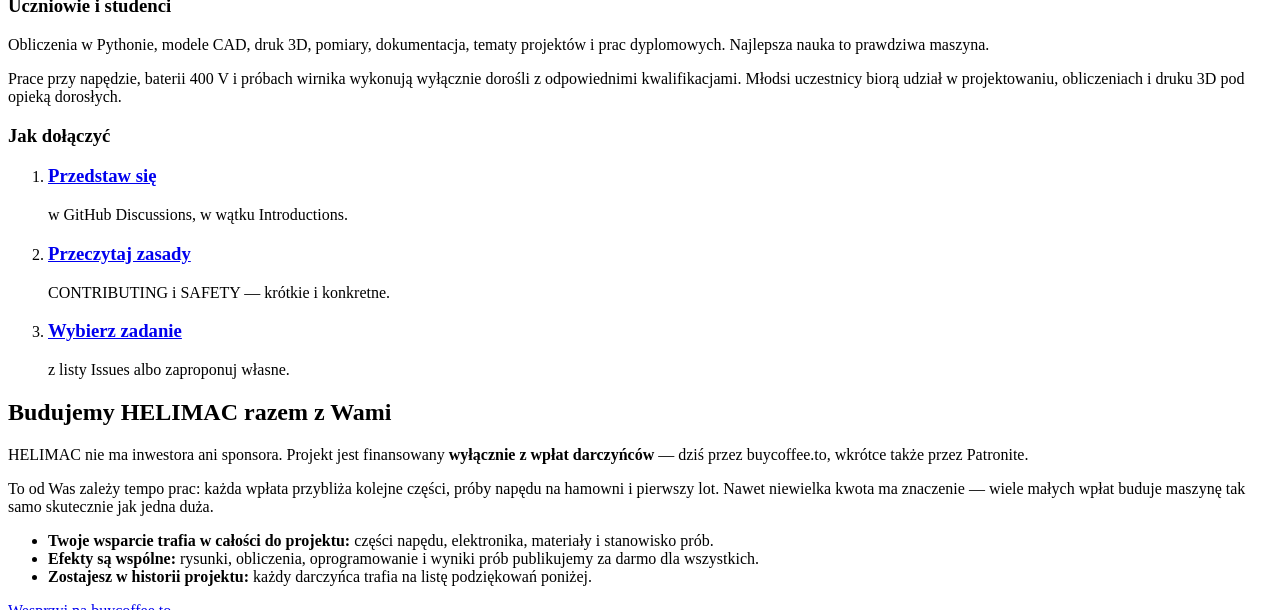
==== commit 5cfd5a5d: "Jetson comparison: clarify masses (vehicle without/with battery, take-off mass with pilot) Co-Author" ====
--- a/website/index.html
+++ b/website/index.html
@@ -287,7 +287,9 @@
           <tr><th scope="row">Powierzchnia wirnika</th><td>15,9&nbsp;m²</td><td>mniej niż 4,3&nbsp;m² (cały obrys 2,7 × 1,6&nbsp;m)</td></tr>
           <tr><th scope="row">Obciążenie powierzchni wirnika</th><td>ok. 14&nbsp;kg/m²</td><td>ponad 48&nbsp;kg/m²</td></tr>
           <tr><th scope="row">Maks. masa pilota</th><td><strong>110&nbsp;kg</strong></td><td>95&nbsp;kg</td></tr>
-          <tr><th scope="row">Masa z akumulatorem</th><td>115,2&nbsp;kg</td><td>115&nbsp;kg</td></tr>
+          <tr><th scope="row">Pojazd bez akumulatora</th><td>74,9&nbsp;kg</td><td>55&nbsp;kg</td></tr>
+          <tr><th scope="row">Pojazd z akumulatorem, bez pilota</th><td>115,2&nbsp;kg</td><td>115&nbsp;kg</td></tr>
+          <tr><th scope="row">Masa startowa z pilotem</th><td>225&nbsp;kg (pilot 110&nbsp;kg)</td><td>210&nbsp;kg (pilot 95&nbsp;kg)</td></tr>
           <tr><th scope="row">Akumulator</th><td><strong>40,3&nbsp;kg</strong></td><td>ok. 60&nbsp;kg</td></tr>
           <tr><th scope="row">Czas lotu</th><td>pilot 90&nbsp;kg: ok. <strong>27–28&nbsp;min</strong> (16&nbsp;min w samym zawisie)<br>pilot 110&nbsp;kg: ok. <strong>25&nbsp;min</strong> (14&nbsp;min w zawisie)</td><td>ok. 20&nbsp;min (pilot ok. 85&nbsp;kg)</td></tr>
           <tr><th scope="row">Prędkość maks.</th><td>ok. 90&nbsp;km/h</td><td>102&nbsp;km/h</td></tr>
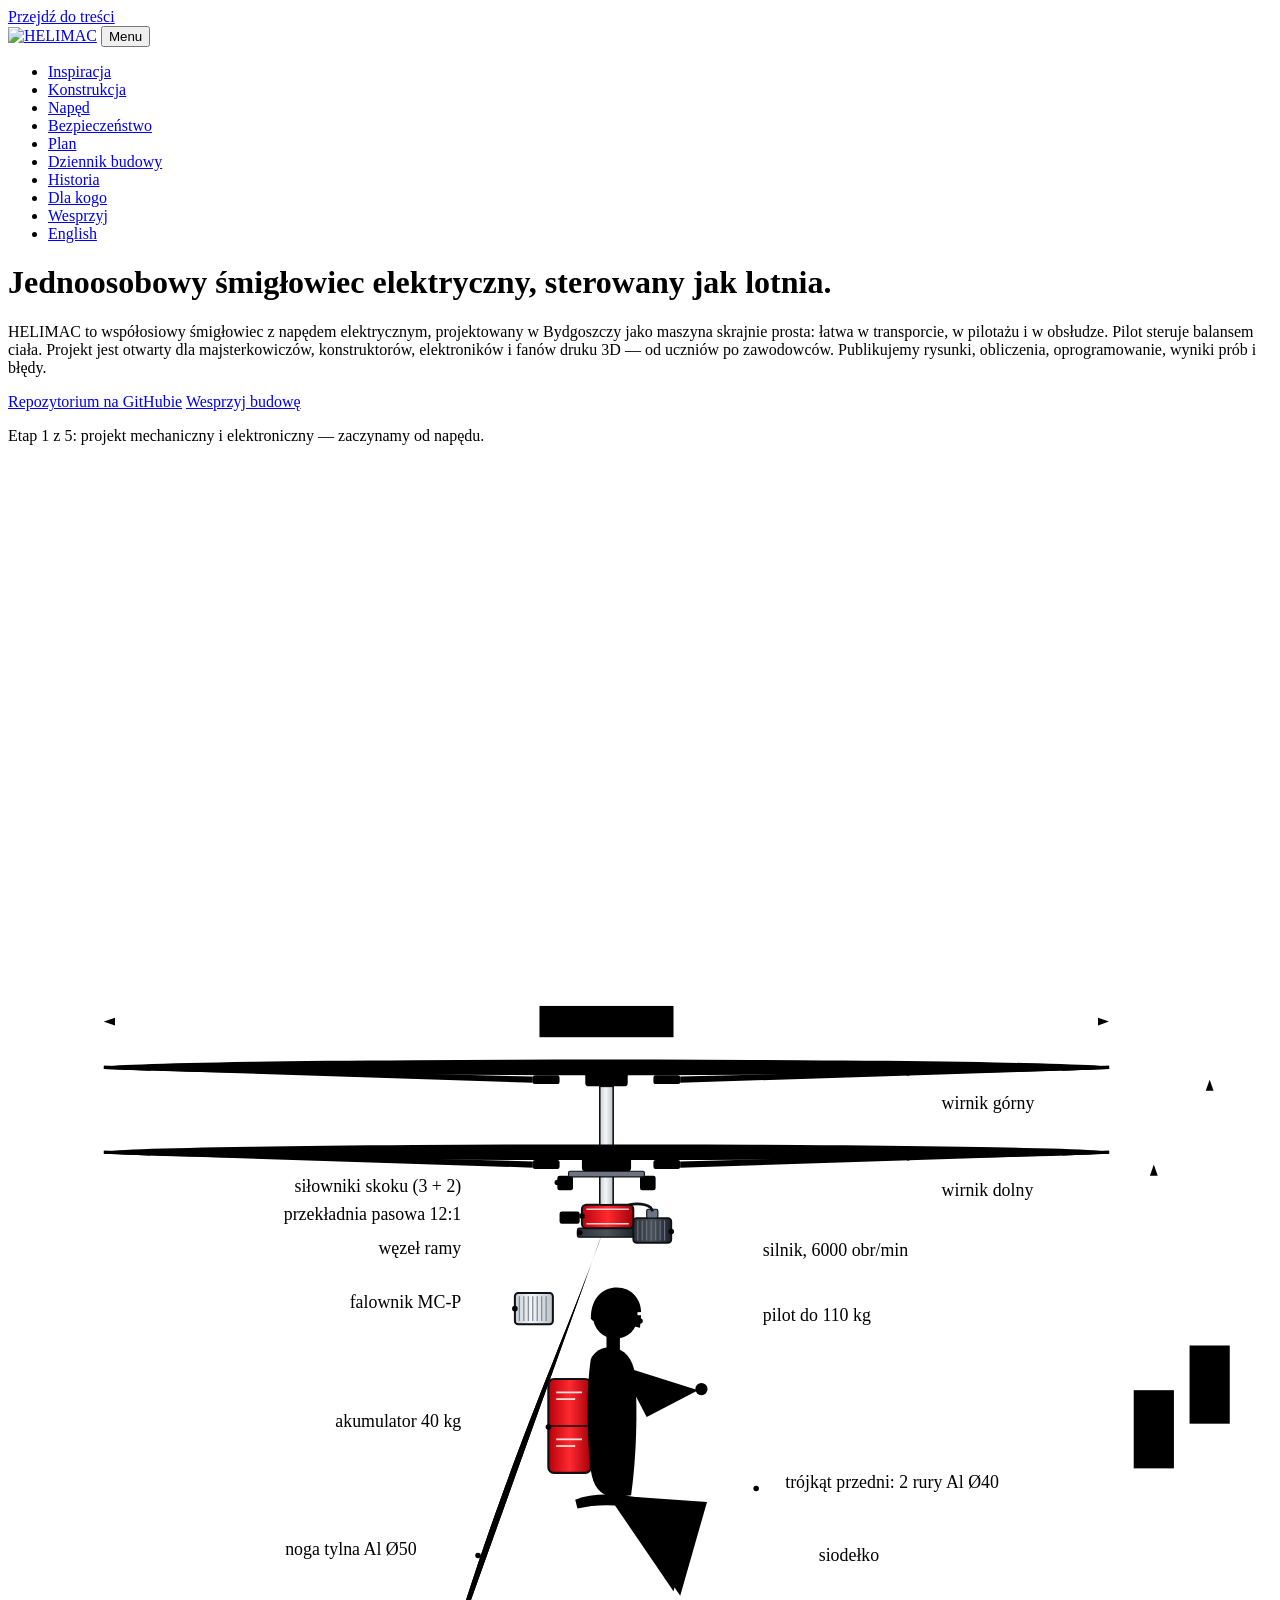
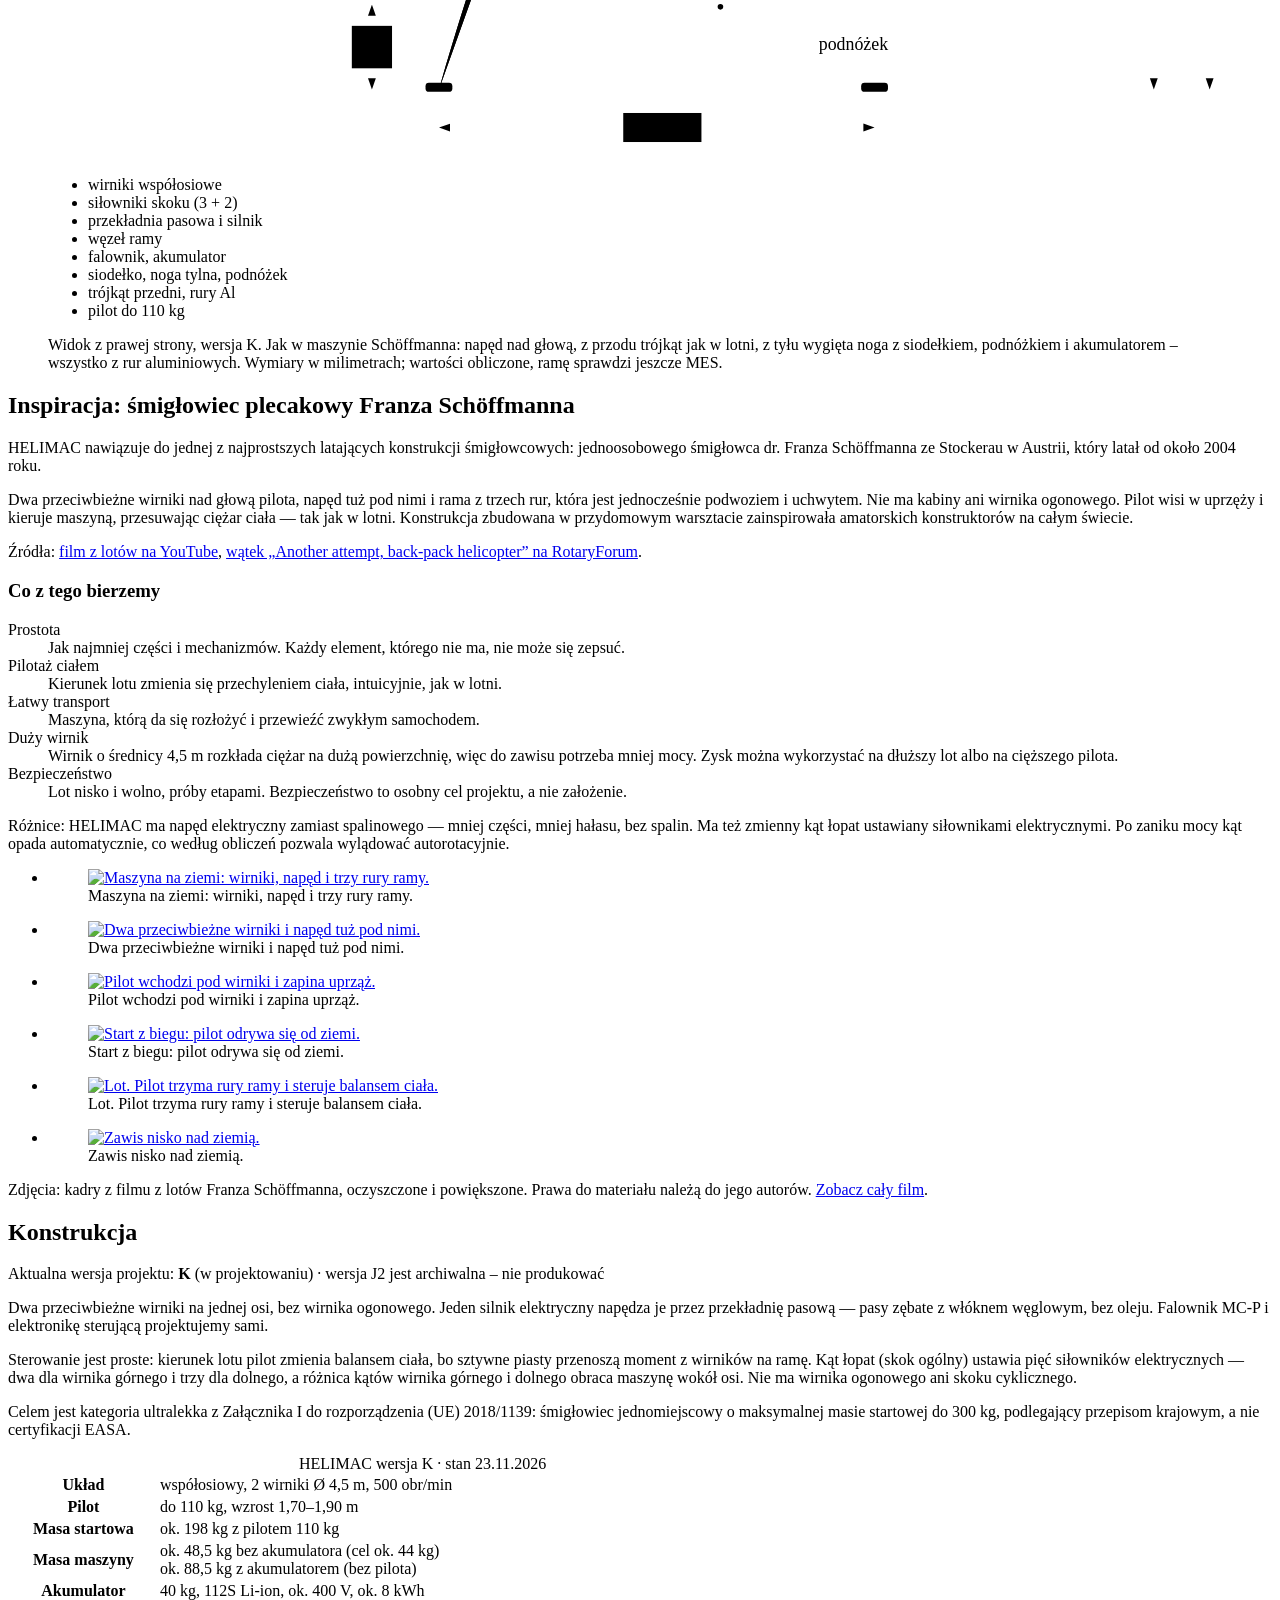
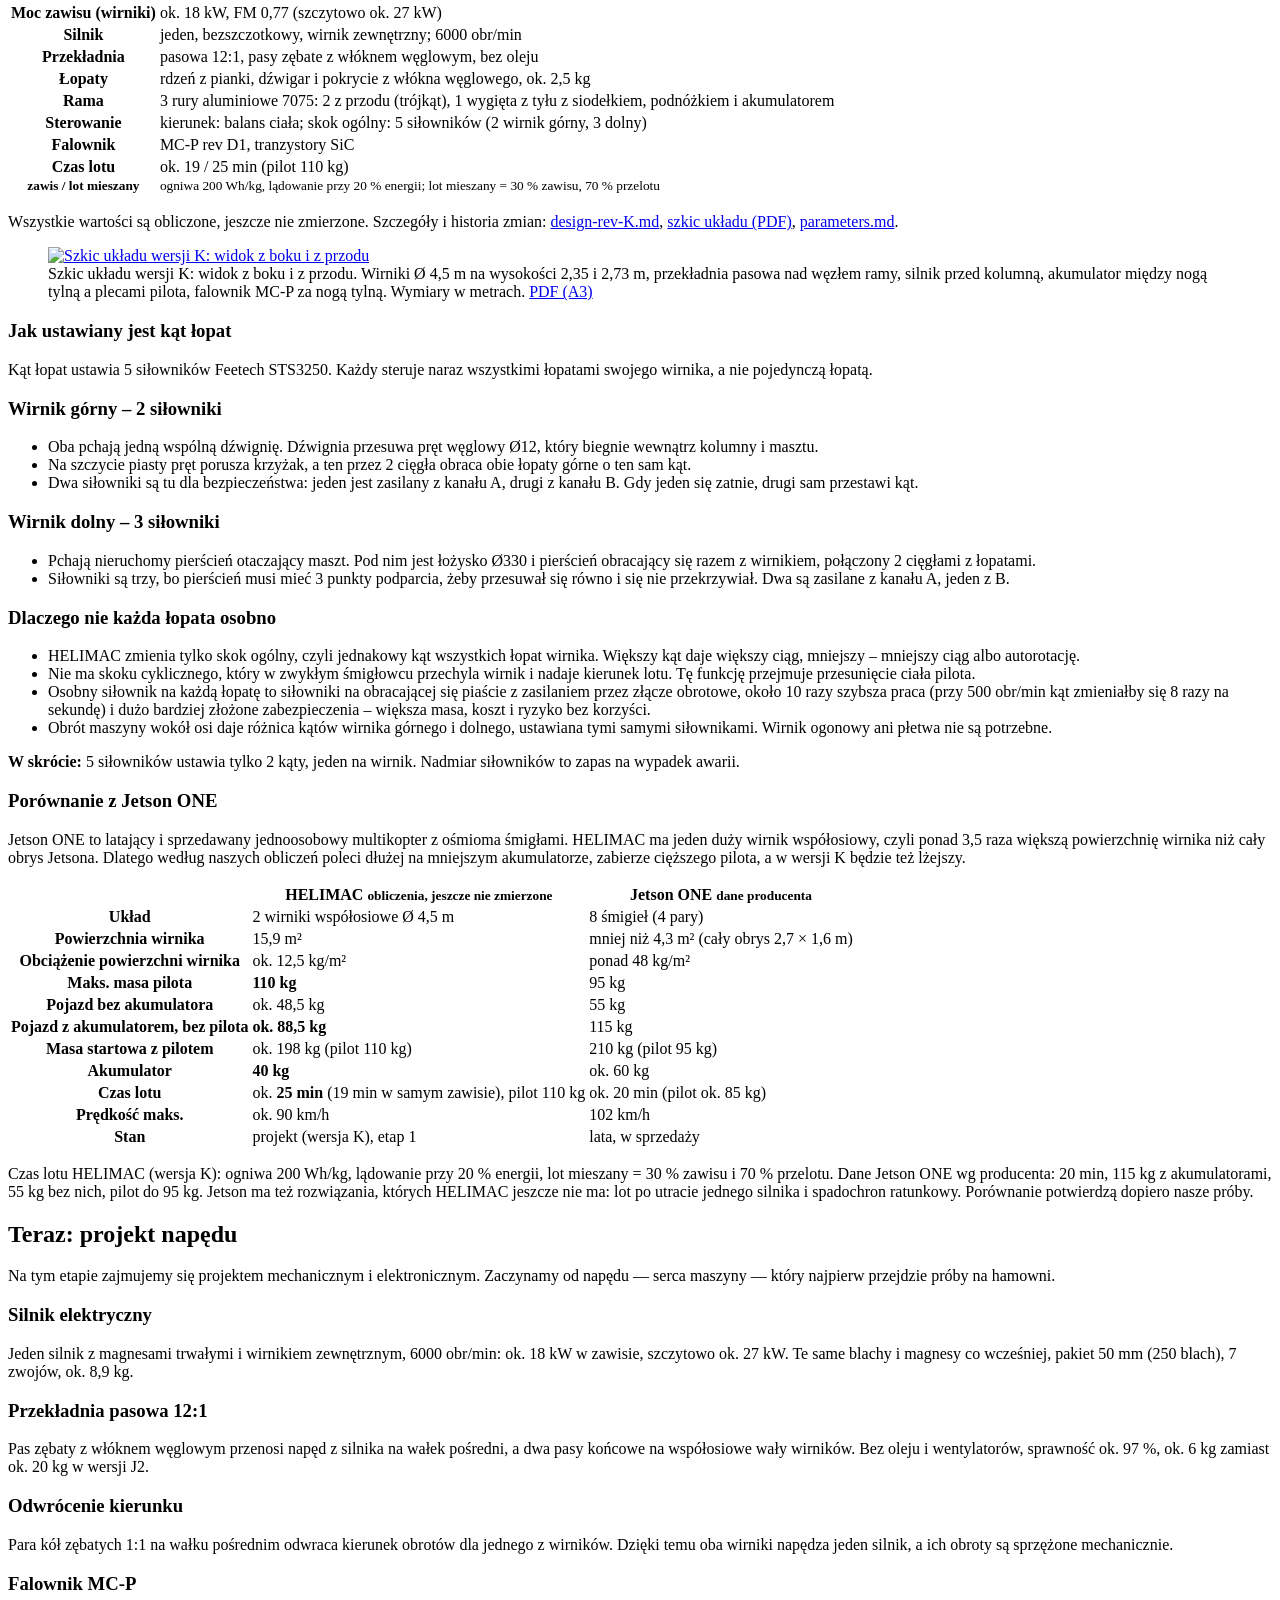
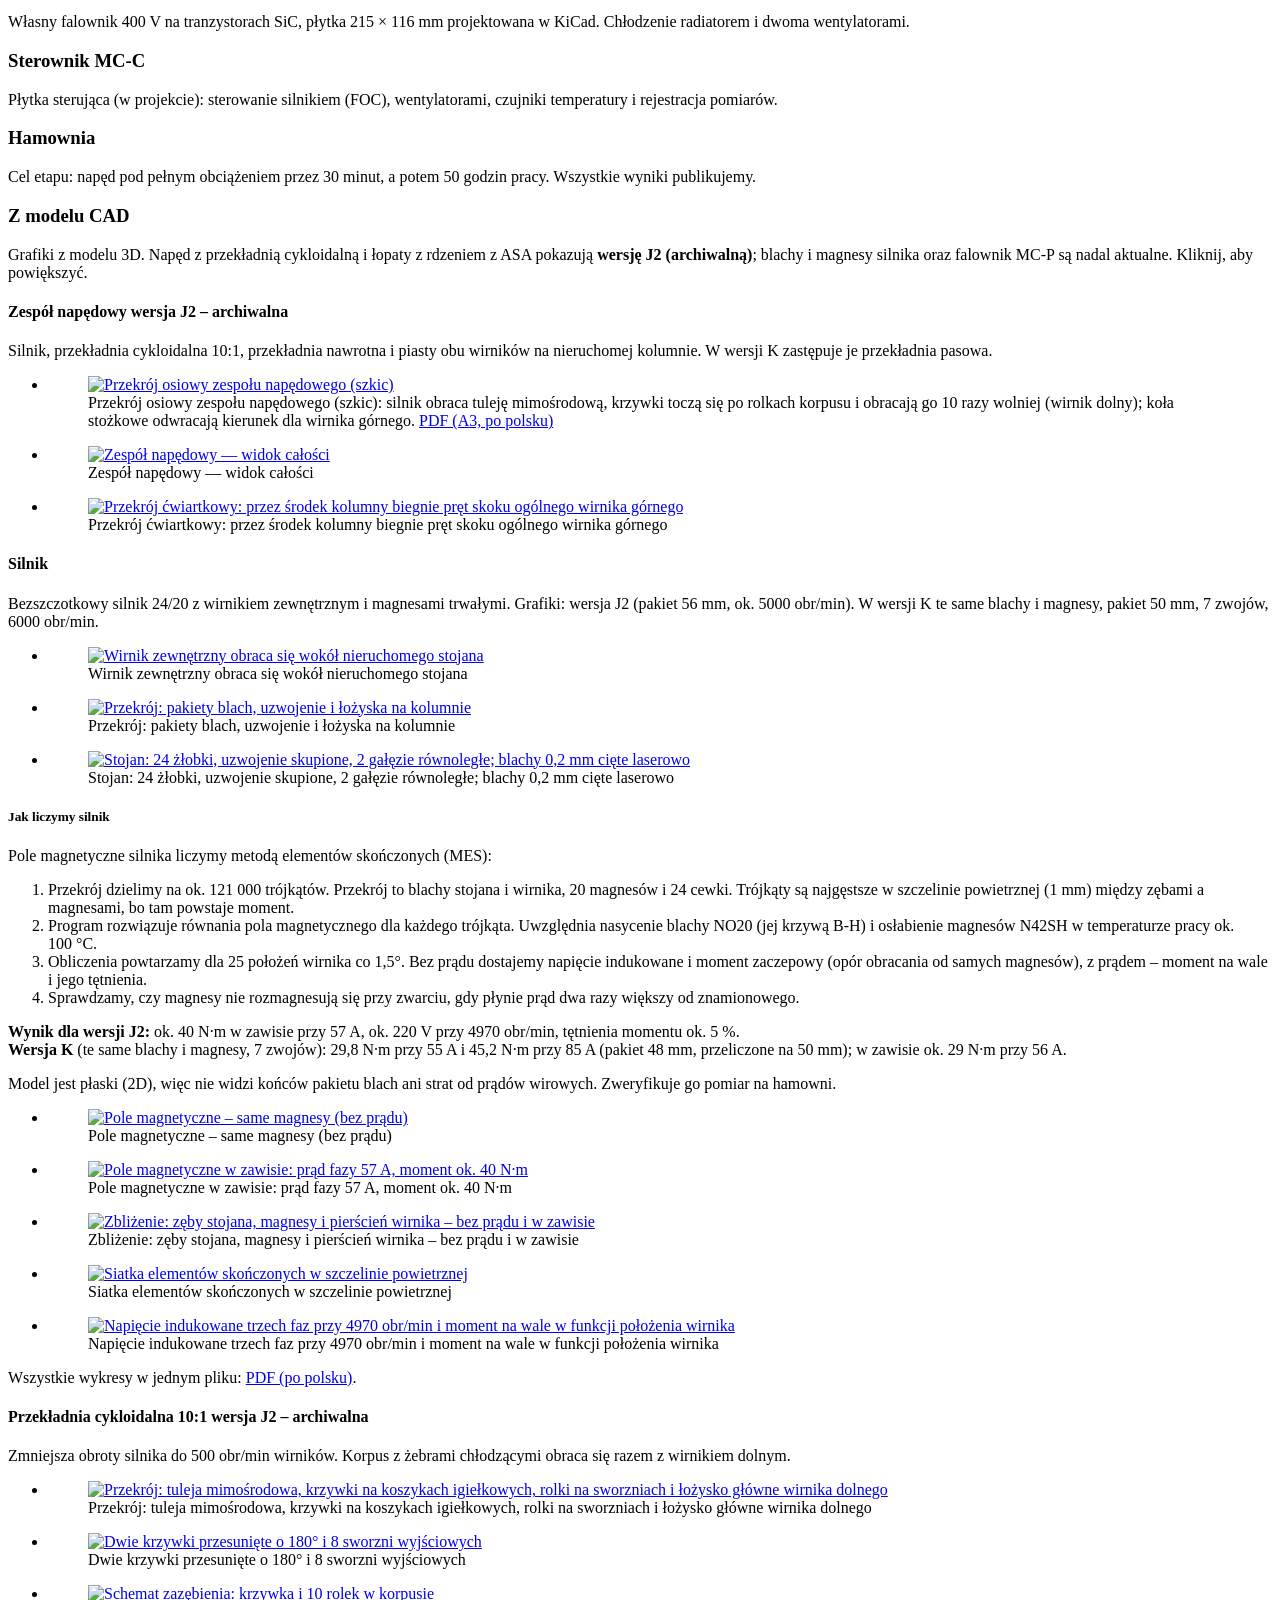
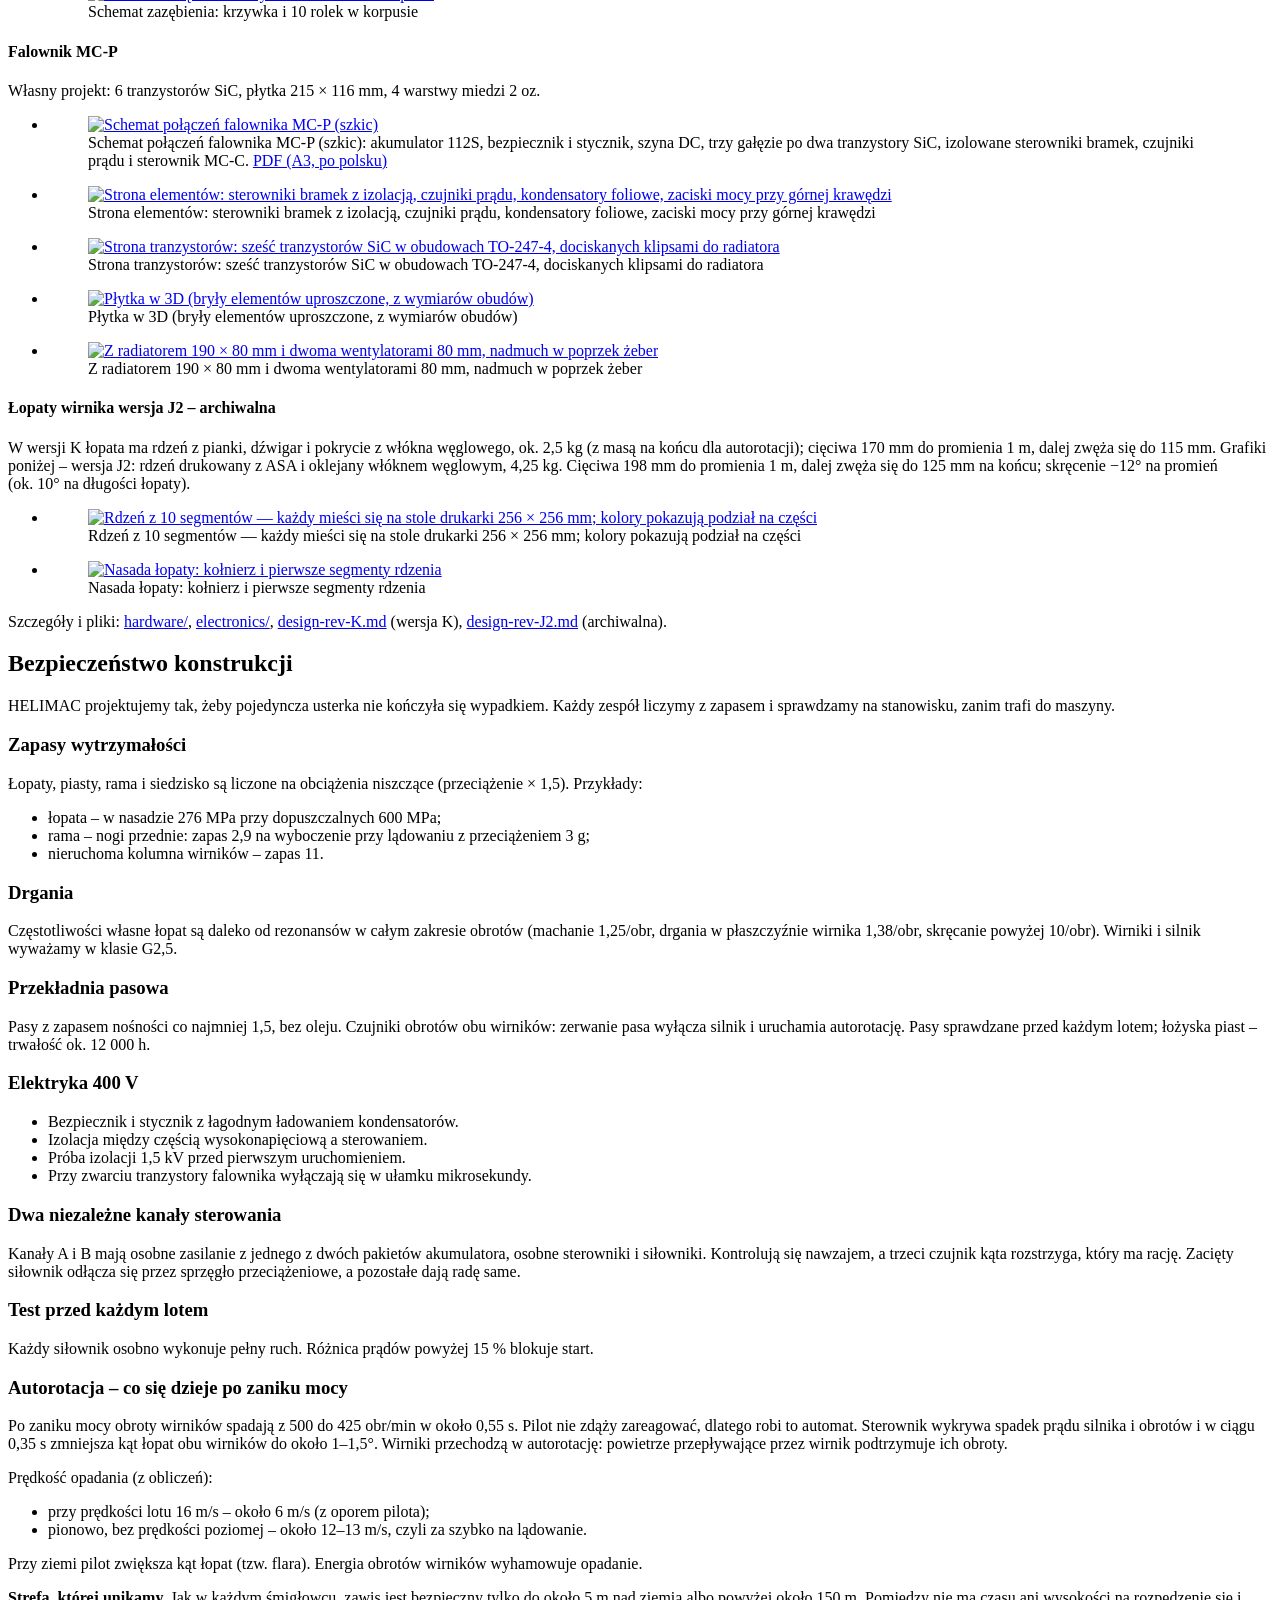
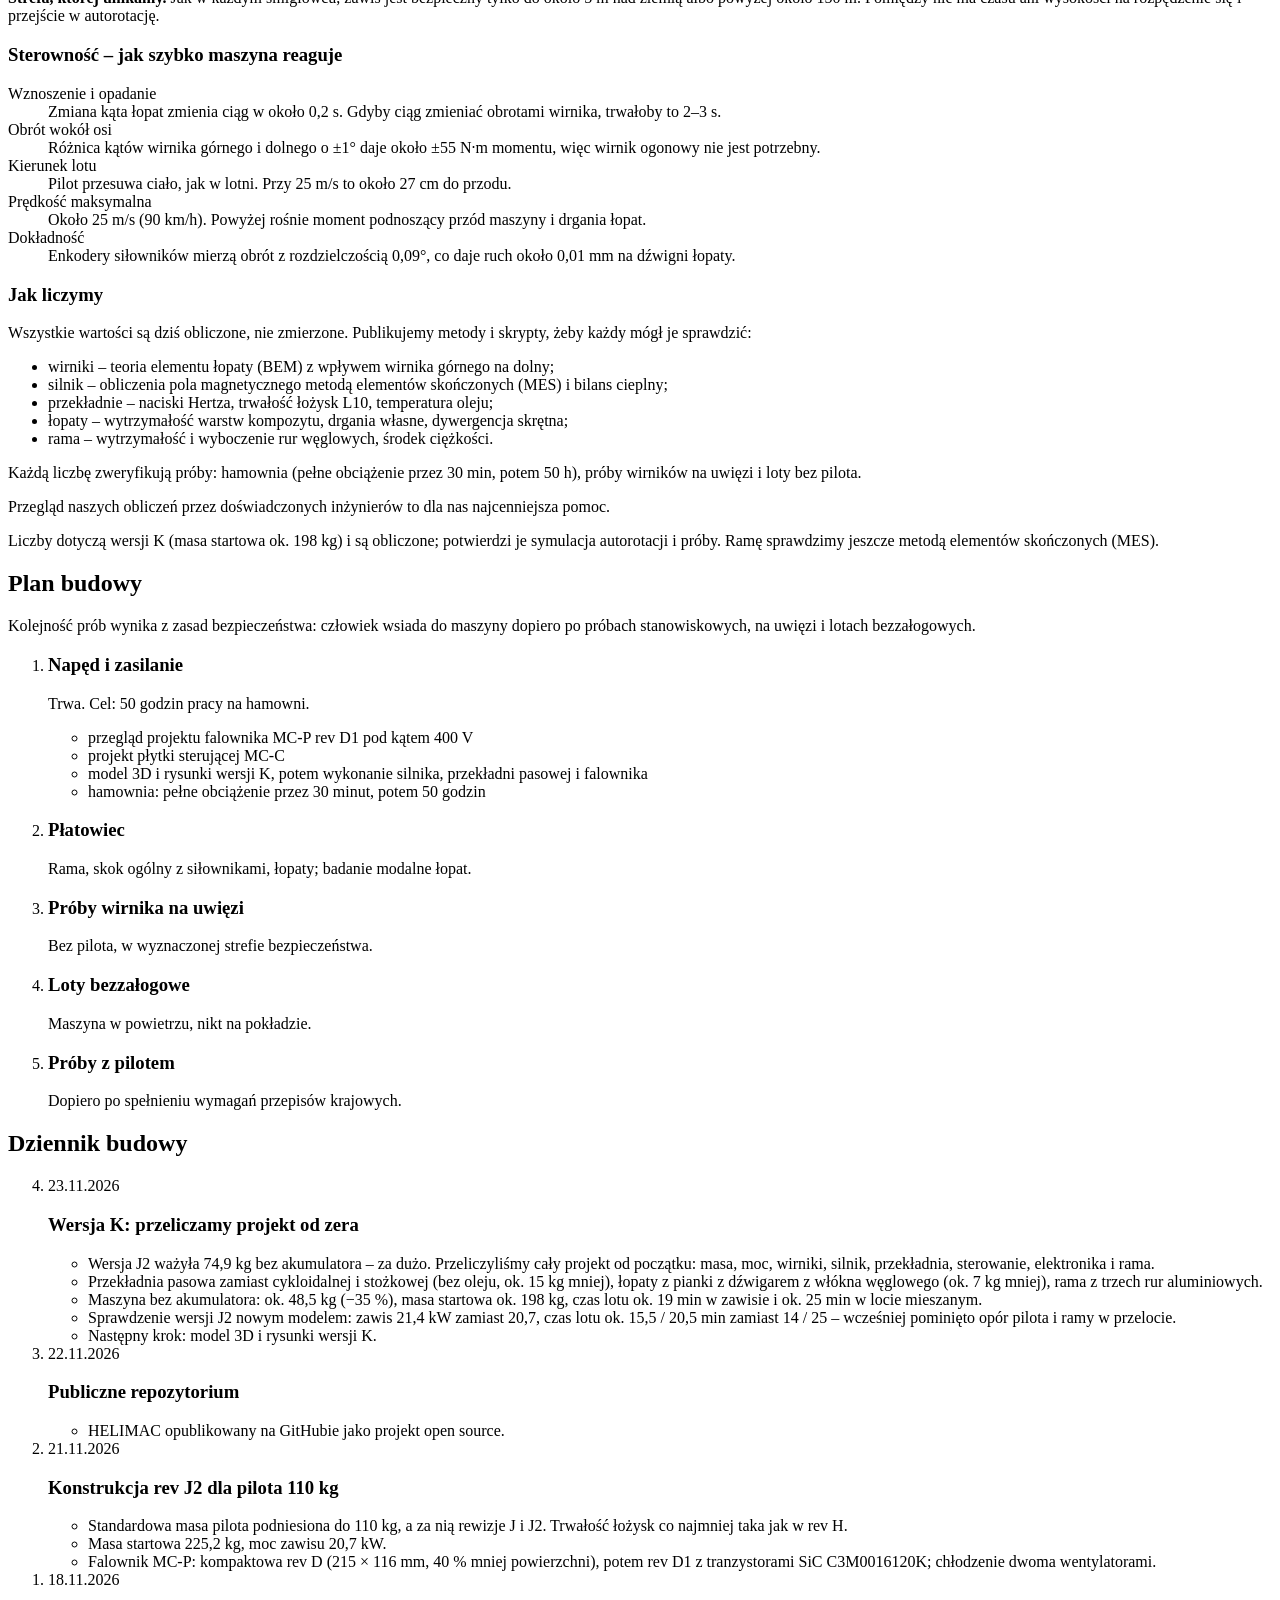
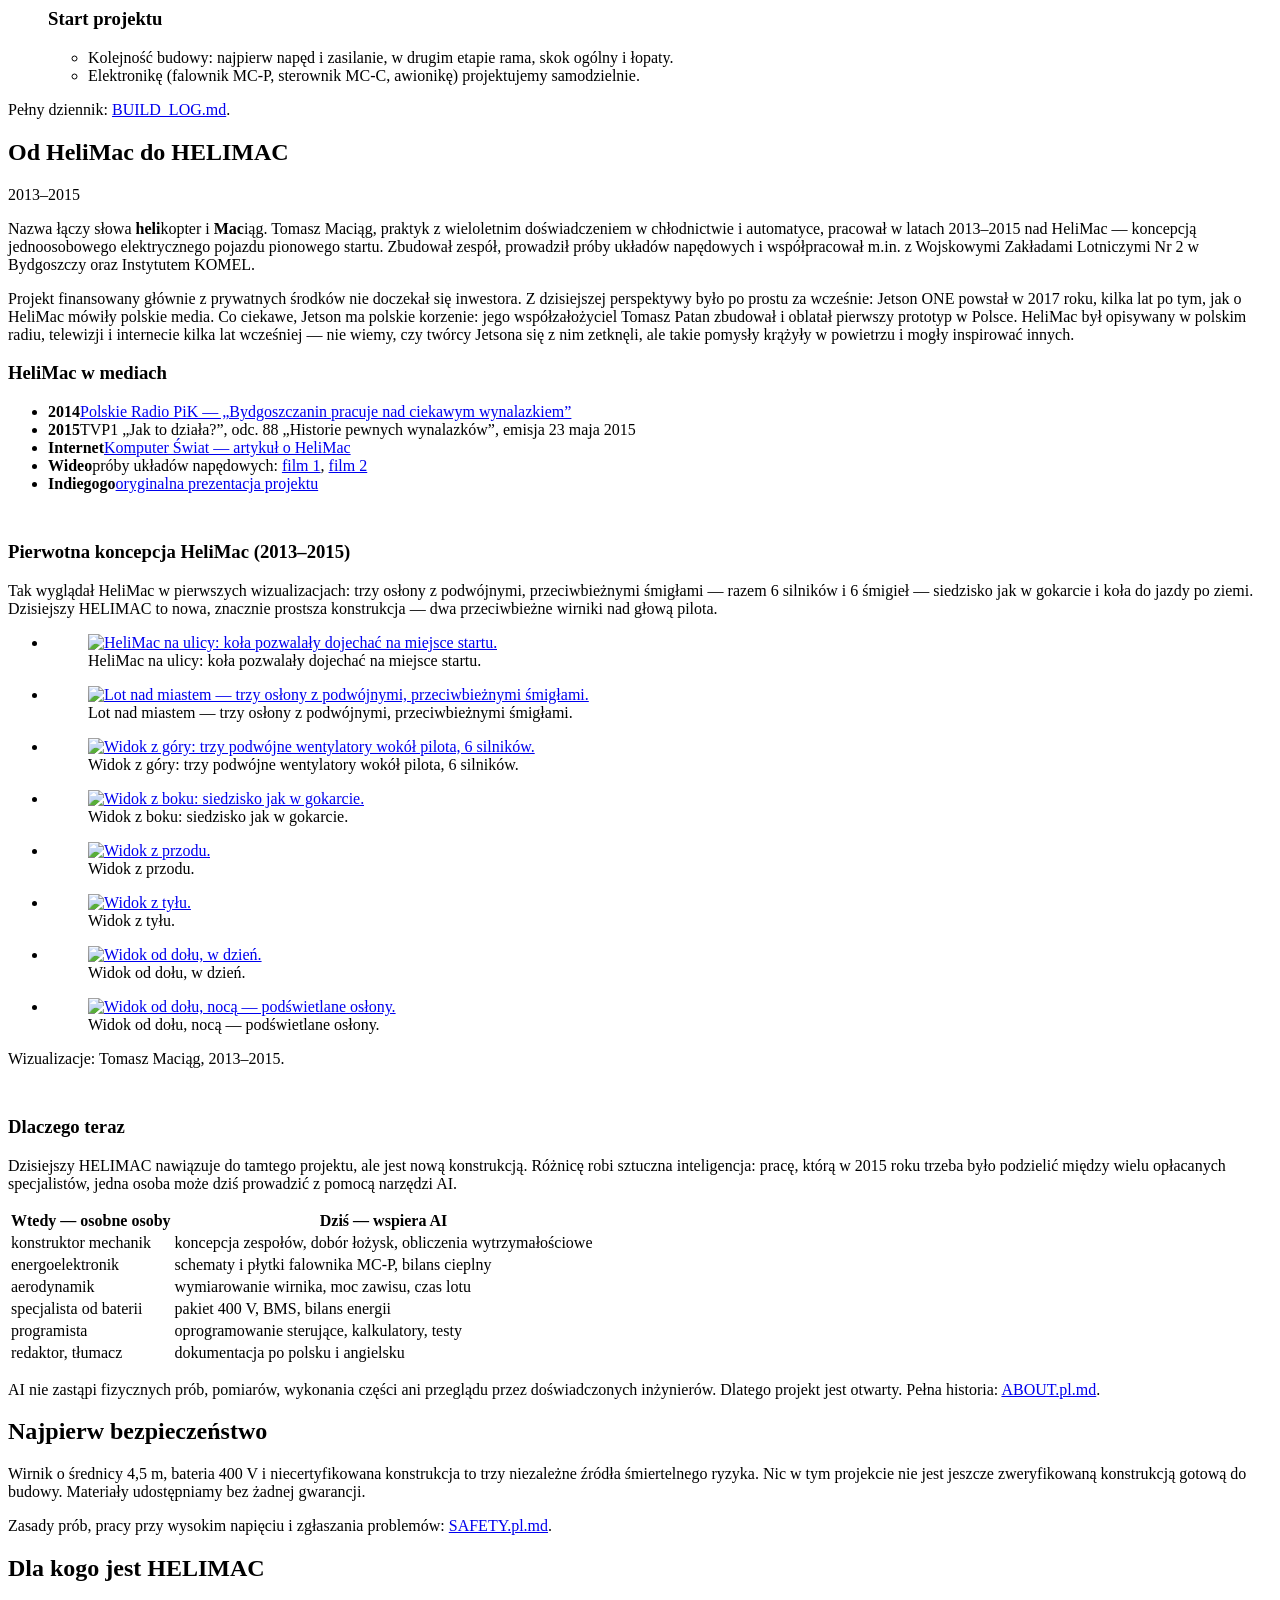
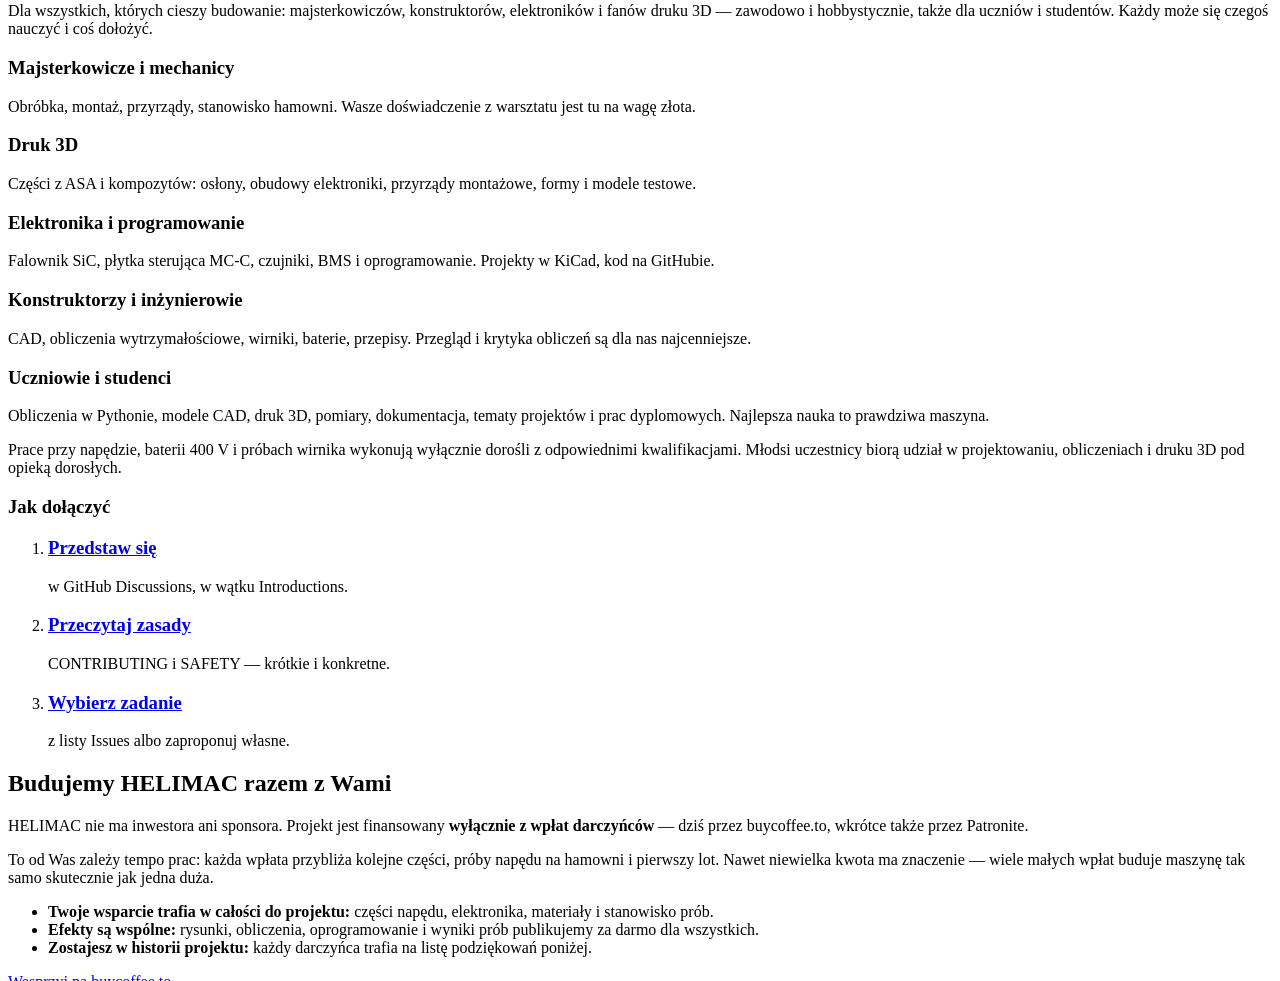
==== commit 5e089484: "Website: version K - belt drive, foam blades, Al frame; new side view and layout sketch; parameters," ====
--- a/website/index.html
+++ b/website/index.html
@@ -65,124 +65,122 @@
 
     <figure class="drawing">
       <svg viewBox="0 0 1060 680" role="img" aria-labelledby="dwg-title dwg-desc" xmlns="http://www.w3.org/2000/svg">
-  <title id="dwg-title">HELIMAC, widok z prawej strony</title>
-  <desc id="dwg-desc">Rysunek techniczny: dwa przeciwbieżne wirniki o średnicy 4500&nbsp;mm na wysokości 2395 i 2785&nbsp;mm nad gruntem. Pod wirnikami przekładnia nawrotna, przekładnia cykloidalna z żebrami chłodzącymi, silnik i płyta ramy z karabinkiem; kąt łopat ustawia pięć siłowników. Rama z rur węglowych Ø45: z przodu trójkąt jak w lotni, który pilot trzyma rękami, za plecami noga tylna z akumulatorem i falownikiem, sięgająca pod siodełkiem do podnóżka 380&nbsp;mm nad ziemią.</desc>
+  <title id="dwg-title">HELIMAC wersja K, widok z prawej strony</title>
+  <desc id="dwg-desc">Rysunek: dwa przeciwbieżne wirniki o średnicy 4500&nbsp;mm na wysokości 2350 i 2730&nbsp;mm nad gruntem. Pod wirnikami przekładnia pasowa 12:1 nad węzłem ramy, przed kolumną silnik; kąt łopat ustawia pięć siłowników. Rama z trzech rur aluminiowych: z przodu trójkąt jak w lotni, który pilot trzyma rękami, z tyłu wygięta noga z siodełkiem, podnóżkiem 380&nbsp;mm nad ziemią, akumulatorem i falownikiem. Rozstaw nóg 1950&nbsp;mm.</desc>
   <defs>
     <marker id="arr" viewBox="0 0 10 10" refX="10" refY="5" markerWidth="10" markerHeight="10" orient="auto-start-reverse"><path d="M0 1.5 L10 5 L0 8.5 z" class="d-arrow"/></marker>
-    <linearGradient id="g-metal" x1="0" x2="1" y1="0" y2="0"><stop offset="0" stop-color="#c9cfd6"/><stop offset=".45" stop-color="#f4f6f8"/><stop offset="1" stop-color="#b9c0c8"/></linearGradient>
-    <linearGradient id="g-dark" x1="0" x2="1" y1="0" y2="0"><stop offset="0" stop-color="#2a3038"/><stop offset=".5" stop-color="#4a525c"/><stop offset="1" stop-color="#1c2127"/></linearGradient>
-    <linearGradient id="g-red" x1="0" x2="1" y1="0" y2="0"><stop offset="0" stop-color="#b8000a"/><stop offset=".5" stop-color="#ff2a2f"/><stop offset="1" stop-color="#a30009"/></linearGradient>
-    <linearGradient id="g-tube" x1="0" x2="1" y1="0" y2="0"><stop offset="0" stop-color="#0e1013"/><stop offset=".45" stop-color="#4a525c"/><stop offset="1" stop-color="#0e1013"/></linearGradient>
-    <pattern id="p-carbon" width="6" height="6" patternUnits="userSpaceOnUse"><rect width="6" height="6" fill="#1b2026"/><path d="M0 6 L6 0" stroke="#2e353e" stroke-width="1.4"/></pattern>
+    <linearGradient id="g-metal" x1="0" x2="1"><stop offset="0" stop-color="#c9cfd6"/><stop offset=".45" stop-color="#f4f6f8"/><stop offset="1" stop-color="#b9c0c8"/></linearGradient>
+    <linearGradient id="g-dark" x1="0" x2="1"><stop offset="0" stop-color="#2a3038"/><stop offset=".5" stop-color="#4a525c"/><stop offset="1" stop-color="#1c2127"/></linearGradient>
+    <linearGradient id="g-red" x1="0" x2="1"><stop offset="0" stop-color="#b8000a"/><stop offset=".5" stop-color="#ff2a2f"/><stop offset="1" stop-color="#a30009"/></linearGradient>
+    <linearGradient id="g-tube" x1="0" x2="1"><stop offset="0" stop-color="#7d8792"/><stop offset=".45" stop-color="#dde1e6"/><stop offset="1" stop-color="#7d8792"/></linearGradient>
   </defs>
   <line x1="500" y1="28" x2="500" y2="640" class="d-center"/>
-  <line x1="250" y1="620" x2="760" y2="620" class="d-ground"/>
-  <g class="d-hatch"><line x1="262" y1="632" x2="274" y2="620"/><line x1="286" y1="632" x2="298" y2="620"/><line x1="310" y1="632" x2="322" y2="620"/><line x1="334" y1="632" x2="346" y2="620"/><line x1="358" y1="632" x2="370" y2="620"/><line x1="382" y1="632" x2="394" y2="620"/><line x1="406" y1="632" x2="418" y2="620"/><line x1="430" y1="632" x2="442" y2="620"/><line x1="454" y1="632" x2="466" y2="620"/><line x1="478" y1="632" x2="490" y2="620"/><line x1="502" y1="632" x2="514" y2="620"/><line x1="526" y1="632" x2="538" y2="620"/><line x1="550" y1="632" x2="562" y2="620"/><line x1="574" y1="632" x2="586" y2="620"/><line x1="598" y1="632" x2="610" y2="620"/><line x1="622" y1="632" x2="634" y2="620"/><line x1="646" y1="632" x2="658" y2="620"/><line x1="670" y1="632" x2="682" y2="620"/><line x1="694" y1="632" x2="706" y2="620"/><line x1="718" y1="632" x2="730" y2="620"/><line x1="742" y1="632" x2="754" y2="620"/></g>
-  <!-- noga tylna CFRP Ø45: za plecami pilota, niesie akumulator i falownik, sięga do podnóżka (D12, do przeliczenia) -->
-  <path d="M478 194 C470 215 466 240 466 262 L466 372 C466 394 476 410 494 432 L533 532" class="d-tube"/>
-  <path d="M478 194 C470 215 466 240 466 262 L466 372 C466 394 476 410 494 432 L533 532" class="d-tube-hi"/>
-  <circle cx="536" cy="540" r="7.5" class="d-ink-fill"/><circle cx="536" cy="540" r="3" fill="#6b7480"/>
-  <!-- akumulator 112S, 2 pakiety -->
-  <rect x="418" y="286" width="44" height="92" rx="5" fill="url(#g-red)" stroke="#0e1013" stroke-width="2"/>
-  <line x1="418" y1="332" x2="462" y2="332" stroke="#0e1013" stroke-width="1.4"/>
-  <g stroke="#fff" stroke-width="1.6" opacity=".85"><line x1="426" y1="298" x2="452" y2="298"/><line x1="426" y1="304" x2="446" y2="304"/><line x1="426" y1="344" x2="452" y2="344"/><line x1="426" y1="350" x2="446" y2="350"/></g>
-  <rect x="462" y="292" width="5" height="80" fill="#0e1013"/>
-  <!-- falownik MC-P: radiator z żebrami + 2 wentylatory -->
-  <rect x="430" y="232" width="32" height="46" rx="3" fill="url(#g-metal)" stroke="#0e1013" stroke-width="1.8"/>
-  <g stroke="#7d8792" stroke-width="1.1"><line x1="434" y1="236" x2="434" y2="274"/><line x1="438" y1="236" x2="438" y2="274"/><line x1="442" y1="236" x2="442" y2="274"/><line x1="446" y1="236" x2="446" y2="274"/><line x1="450" y1="236" x2="450" y2="274"/><line x1="454" y1="236" x2="454" y2="274"/><line x1="458" y1="236" x2="458" y2="274"/></g>
-  <rect x="424" y="238" width="7" height="34" rx="1.5" fill="#1c2127"/>
-  <!-- pilot 1,80 m / do 110 kg – sylwetka -->
+  <line x1="250" y1="620" x2="800" y2="620" class="d-ground"/>
+  <g class="d-hatch"><line x1="262" y1="632" x2="274" y2="620"/><line x1="286" y1="632" x2="298" y2="620"/><line x1="310" y1="632" x2="322" y2="620"/><line x1="334" y1="632" x2="346" y2="620"/><line x1="358" y1="632" x2="370" y2="620"/><line x1="382" y1="632" x2="394" y2="620"/><line x1="406" y1="632" x2="418" y2="620"/><line x1="430" y1="632" x2="442" y2="620"/><line x1="454" y1="632" x2="466" y2="620"/><line x1="478" y1="632" x2="490" y2="620"/><line x1="502" y1="632" x2="514" y2="620"/><line x1="526" y1="632" x2="538" y2="620"/><line x1="550" y1="632" x2="562" y2="620"/><line x1="574" y1="632" x2="586" y2="620"/><line x1="598" y1="632" x2="610" y2="620"/><line x1="622" y1="632" x2="634" y2="620"/><line x1="646" y1="632" x2="658" y2="620"/><line x1="670" y1="632" x2="682" y2="620"/><line x1="694" y1="632" x2="706" y2="620"/><line x1="718" y1="632" x2="730" y2="620"/><line x1="742" y1="632" x2="754" y2="620"/><line x1="766" y1="632" x2="778" y2="620"/></g>
+  <!-- noga tylna Al 7075 Ø50×2, lekko wygięta: siodełko, podnóżek, akumulator, falownik -->
+  <path d="M496 212 C466 300 404 430 350 620" class="d-tube al"/><path d="M496 212 C466 300 404 430 350 620" class="d-tube-hi al"/>
+  <rect x="338" y="614" width="24" height="8" rx="3" class="d-ink-fill"/>
+  <!-- falownik MC-P za nogą tylną -->
+  <line x1="452" y1="279" x2="468" y2="281" class="d-ink" stroke-width="2.5"/>
+  <rect x="418" y="265" width="34" height="28" rx="3" fill="url(#g-metal)" stroke="#0e1013" stroke-width="1.8"/>
+  <g stroke="#7d8792" stroke-width="1.1"><line x1="422" y1="268" x2="422" y2="290"/><line x1="426" y1="268" x2="426" y2="290"/><line x1="430" y1="268" x2="430" y2="290"/><line x1="434" y1="268" x2="434" y2="290"/><line x1="438" y1="268" x2="438" y2="290"/><line x1="442" y1="268" x2="442" y2="290"/><line x1="446" y1="268" x2="446" y2="290"/></g>
+  <!-- podnóżek 380 mm nad ziemią -->
+  <path d="M362 544 L602 544 M602 536 L602 550" class="d-ink" stroke-width="5" stroke-linecap="round" fill="none"/>
+  <!-- akumulator 40 kg, 112S4P, dwie połówki z BMS -->
+  <rect x="448" y="342" width="38" height="84" rx="5" fill="url(#g-red)" stroke="#0e1013" stroke-width="2"/>
+  <line x1="448" y1="384" x2="486" y2="384" stroke="#0e1013" stroke-width="1.4"/>
+  <g stroke="#fff" stroke-width="1.6" opacity=".85"><line x1="455" y1="354" x2="478" y2="354"/><line x1="455" y1="360" x2="472" y2="360"/><line x1="455" y1="396" x2="478" y2="396"/><line x1="455" y1="402" x2="472" y2="402"/></g>
+  <!-- pilot 1,80 m / do 110 kg -->
   <g class="d-pilot">
-    <path d="M498 372 L556 452 L541 528" class="d-limb thigh far"/>
-    <path d="M541 530 L566 533" class="d-foot far"/>
-    <path d="M482 276 C478 300 478 330 482 352 C484 366 490 376 502 378 L520 376 C524 352 526 322 524 296 C523 282 518 272 506 268 C496 266 486 268 482 276 Z" class="d-torso"/>
-    <path d="M481 296 L524 296 M482 352 C496 360 512 360 522 352" class="d-harness"/>
-    <path d="M502 374 L566 448 L544 532" class="d-limb thigh"/>
-    <path d="M543 535 L572 538" class="d-foot"/>
-    <path d="M510 284 L516 332 L541 336" class="d-arm"/>
-    <circle cx="543" cy="336" r="5.5" class="d-hand"/>
-    <path d="M500 258 L512 258 L512 270 L500 270 Z" class="d-torso"/>
-    <circle cx="508" cy="240" r="20" class="d-head"/>
-    <path d="M486 242 C486 222 498 214 509 214 C523 214 531 225 531 236 L520 237 L516 232 L488 244 Z" class="d-helmet"/>
-    <path d="M523 239 L531 239 L530 250 L521 248 Z" class="d-visor"/>
+    <path d="M500 444 L582 456 L560 532" class="d-limb thigh far"/>
+    <path d="M560 534 L586 538" class="d-foot far"/>
+    <path d="M486 324 C482 350 482 390 486 424 C488 438 494 446 506 448 L522 446 C526 418 528 380 526 342 C525 328 520 318 508 314 C498 312 490 316 486 324 Z" class="d-torso"/>
+    <path d="M485 344 L526 344 M486 424 C500 432 514 432 524 424" class="d-harness"/>
+    <path d="M504 446 L590 452 L566 536" class="d-limb thigh"/>
+    <path d="M565 539 L594 541" class="d-foot"/>
+    <path d="M512 330 L536 376 L582 352" class="d-arm"/>
+    <circle cx="585" cy="351" r="5.5" class="d-hand"/>
+    <path d="M500 302 L512 302 L512 316 L500 316 Z" class="d-torso"/>
+    <circle cx="508" cy="286" r="20" class="d-head"/>
+    <path d="M486 288 C486 268 498 260 509 260 C523 260 531 271 531 282 L520 283 L516 278 L488 290 Z" class="d-helmet"/>
+    <path d="M523 285 L531 285 L530 296 L521 294 Z" class="d-visor"/>
   </g>
-  <path d="M474 376 C490 370 512 370 532 376 L530 384 C512 380 492 380 476 384 Z" class="d-ink-fill"/>
-  <line x1="502" y1="382" x2="470" y2="400" class="d-ink" stroke-width="3"/>
-  <!-- trójkąt przedni jak w lotni: 2 nogi CFRP Ø45×2,5 (±60°, z boku nakładają się), skrócone – D12 -->
-  <path d="M522 192 L571 560" class="d-tube"/><path d="M522 192 L571 560" class="d-tube-hi"/>
-  <rect x="563" y="556" width="16" height="9" rx="3" class="d-ink-fill"/>
-  <!-- płyta ramy / adapter K03, karabinek -->
-  <rect x="452" y="187" width="96" height="7" rx="2" fill="url(#g-dark)" stroke="#0e1013" stroke-width="1.2"/>
-  <path d="M500 194 C493 196 493 210 500 212 C507 210 507 196 500 194 Z" fill="none" stroke="#e8070f" stroke-width="2.6"/>
-  <!-- 2 siłowniki wirnika górnego: wspólna dźwignia → pręt Ø12 w kolumnie -->
-  <rect x="510" y="196" width="18" height="10" rx="2" class="d-servo"/><rect x="530" y="196" width="10" height="10" rx="2" class="d-servo"/>
-  <line x1="504" y1="200" x2="512" y2="200" class="d-ink" stroke-width="2"/>
-  <!-- silnik 24/20, wirnik zewnętrzny Ø236 -->
-  <rect x="476" y="172" width="48" height="15" rx="3" fill="url(#g-dark)" stroke="#0e1013" stroke-width="1.6"/>
-  <g stroke="#6b7480" stroke-width="1"><line x1="481" y1="174" x2="481" y2="185"/><line x1="486" y1="174" x2="486" y2="185"/><line x1="491" y1="174" x2="491" y2="185"/><line x1="496" y1="174" x2="496" y2="185"/><line x1="501" y1="174" x2="501" y2="185"/><line x1="506" y1="174" x2="506" y2="185"/><line x1="511" y1="174" x2="511" y2="185"/><line x1="516" y1="174" x2="516" y2="185"/><line x1="521" y1="174" x2="521" y2="185"/></g>
-  <!-- przekładnia cykloidalna 10:1, korpus z żebrami, pierścień PK z 2 wentylatorami -->
-  <rect x="464" y="149" width="72" height="22" rx="3" fill="url(#g-red)" stroke="#0e1013" stroke-width="1.8"/>
-  <g stroke="#7a0006" stroke-width="1.2"><line x1="468" y1="152" x2="468" y2="168"/><line x1="472" y1="152" x2="472" y2="168"/><line x1="476" y1="152" x2="476" y2="168"/><line x1="480" y1="152" x2="480" y2="168"/><line x1="484" y1="152" x2="484" y2="168"/><line x1="488" y1="152" x2="488" y2="168"/><line x1="492" y1="152" x2="492" y2="168"/><line x1="496" y1="152" x2="496" y2="168"/><line x1="500" y1="152" x2="500" y2="168"/><line x1="504" y1="152" x2="504" y2="168"/><line x1="508" y1="152" x2="508" y2="168"/><line x1="512" y1="152" x2="512" y2="168"/><line x1="516" y1="152" x2="516" y2="168"/><line x1="520" y1="152" x2="520" y2="168"/><line x1="524" y1="152" x2="524" y2="168"/><line x1="528" y1="152" x2="528" y2="168"/><line x1="532" y1="152" x2="532" y2="168"/></g>
-  <rect x="459" y="152" width="82" height="16" rx="3" fill="none" stroke="#0e1013" stroke-width="1" stroke-dasharray="4 3"/>
+  <line x1="402" y1="470" x2="482" y2="456" class="d-ink" stroke-width="3.5"/>
+  <path d="M472 450 C488 444 510 444 530 450 L528 458 C510 454 490 454 474 458 Z" class="d-ink-fill"/>
+  <!-- trójkąt przedni: 2 rury Al 7075 Ø40×1,5 (z boku nakładają się), stopy 1,20 m przed osią -->
+  <path d="M504 212 L740 616" class="d-tube al thin"/><path d="M504 212 L740 616" class="d-tube-hi al"/>
+  <rect x="728" y="614" width="24" height="8" rx="3" class="d-ink-fill"/>
+  <!-- węzeł ramy 2,05 m -->
+  <rect x="474" y="207" width="52" height="8" rx="2" fill="url(#g-dark)" stroke="#0e1013" stroke-width="1.2"/>
+  <!-- silnik 6000 obr/min, wirnik zewnętrzny, przed kolumną -->
+  <rect x="524" y="198" width="34" height="22" rx="3" fill="url(#g-dark)" stroke="#0e1013" stroke-width="1.6"/>
+  <g stroke="#6b7480" stroke-width="1"><line x1="528" y1="200" x2="528" y2="218"/><line x1="532" y1="200" x2="532" y2="218"/><line x1="536" y1="200" x2="536" y2="218"/><line x1="540" y1="200" x2="540" y2="218"/><line x1="544" y1="200" x2="544" y2="218"/><line x1="548" y1="200" x2="548" y2="218"/><line x1="552" y1="200" x2="552" y2="218"/></g>
+  <rect x="536" y="190" width="10" height="8" rx="1.5" fill="#6b7480" stroke="#0e1013" stroke-width="1"/>
+  <!-- przekładnia pasowa 12:1: pas 1 silnik → wałek pośredni, koła 1:1, 2 pasy końcowe na wały wirników; bez oleju -->
+  <rect x="478" y="186" width="46" height="21" rx="4" fill="url(#g-red)" stroke="#0e1013" stroke-width="1.8"/>
+  <path d="M482 190 L520 190 M482 203 L520 203" stroke="#fff" stroke-width="1.4" opacity=".8"/>
+  <path d="M541 192 C541 186 530 184 520 186" fill="none" stroke="#0e1013" stroke-width="2.4"/>
+  <!-- 2 siłowniki wirnika górnego (wspólna dźwignia → pręt Ø12 w wale) -->
+  <rect x="458" y="192" width="18" height="11" rx="2" class="d-servo"/>
+  <rect x="494" y="80" width="12" height="106" fill="url(#g-metal)" stroke="#0e1013" stroke-width="1.4"/>
   <!-- 3 siłowniki wirnika dolnego (z boku widoczne 2), pierścień nieruchomy + łożysko Ø330 -->
-  <rect x="444" y="139" width="14" height="13" rx="2" class="d-servo"/><rect x="542" y="139" width="14" height="13" rx="2" class="d-servo"/>
-  <rect x="458" y="143" width="84" height="5" rx="1.5" fill="#6b7480" stroke="#0e1013" stroke-width="1"/>
-  <rect x="476" y="133" width="48" height="13" rx="3" class="d-hub"/>
-  <path d="M434.0 137.8 L50.0 128.4 L50.0 131.6 L434.0 144.2 z" class="d-blade"/>
-  <path d="M92.0 129.3 L50.0 128.4 L50.0 131.6 L92.0 133.1 z" class="d-tip"/>
-  <rect x="434.0" y="136.5" width="26" height="9" rx="2" class="d-grip"/>
-  <path d="M566.0 137.8 L950.0 128.4 L950.0 131.6 L566.0 144.2 z" class="d-blade"/>
-  <path d="M908.0 129.3 L950.0 128.4 L950.0 131.6 L908.0 133.1 z" class="d-tip"/>
-  <rect x="540.0" y="136.5" width="26" height="9" rx="2" class="d-grip"/>
-  <ellipse cx="500" cy="130.0" rx="450" ry="7" class="d-disc"/>
-  <!-- przekładnia nawrotna stożkowa z32/z16 -->
-  <path d="M484 132 L488 112 L512 112 L516 132 Z" fill="url(#g-metal)" stroke="#0e1013" stroke-width="1.8"/>
-  <line x1="486" y1="122" x2="514" y2="122" stroke="#7d8792" stroke-width="1"/>
-  <rect x="494" y="68" width="12" height="44" fill="url(#g-tube)" stroke="#0e1013" stroke-width="1.4"/>
-  <rect x="480" y="55" width="40" height="13" rx="3" class="d-hub"/>
-  <path d="M434.0 59.8 L50.0 50.4 L50.0 53.6 L434.0 66.2 z" class="d-blade"/>
-  <path d="M92.0 51.3 L50.0 50.4 L50.0 53.6 L92.0 55.1 z" class="d-tip"/>
-  <rect x="434.0" y="58.5" width="26" height="9" rx="2" class="d-grip"/>
-  <path d="M566.0 59.8 L950.0 50.4 L950.0 53.6 L566.0 66.2 z" class="d-blade"/>
-  <path d="M908.0 51.3 L950.0 50.4 L950.0 53.6 L908.0 55.1 z" class="d-tip"/>
-  <rect x="540.0" y="58.5" width="26" height="9" rx="2" class="d-grip"/>
-  <ellipse cx="500" cy="52.0" rx="450" ry="7" class="d-disc"/>
-  <rect x="497" y="47" width="6" height="8" rx="1" class="d-ink-fill"/>
-  <line x1="50" y1="40" x2="50" y2="14" class="d-ext"/>
-  <line x1="950" y1="40" x2="950" y2="14" class="d-ext"/>
+  <rect x="456" y="160" width="14" height="13" rx="2" class="d-servo"/><rect x="530" y="160" width="14" height="13" rx="2" class="d-servo"/>
+  <rect x="466" y="156" width="68" height="5" rx="1.5" fill="#6b7480" stroke="#0e1013" stroke-width="1"/>
+  <rect x="478" y="143" width="44" height="13" rx="3" class="d-hub"/>
+  <path d="M434.0 147.2 L50.0 137.6 L50.0 140.4 L434.0 152.8 z" class="d-blade"/>
+  <path d="M92.0 138.4 L50.0 137.6 L50.0 140.4 L92.0 142.0 z" class="d-tip"/>
+  <rect x="434.0" y="146.0" width="24" height="8" rx="2" class="d-grip"/>
+  <path d="M566.0 147.2 L950.0 137.6 L950.0 140.4 L566.0 152.8 z" class="d-blade"/>
+  <path d="M908.0 138.4 L950.0 137.6 L950.0 140.4 L908.0 142.0 z" class="d-tip"/>
+  <rect x="542.0" y="146.0" width="24" height="8" rx="2" class="d-grip"/>
+  <ellipse cx="500" cy="139" rx="450" ry="7" class="d-disc"/>
+  <rect x="481" y="67" width="38" height="13" rx="3" class="d-hub"/>
+  <path d="M434.0 71.2 L50.0 61.6 L50.0 64.4 L434.0 76.8 z" class="d-blade"/>
+  <path d="M92.0 62.4 L50.0 61.6 L50.0 64.4 L92.0 66.0 z" class="d-tip"/>
+  <rect x="434.0" y="70.0" width="24" height="8" rx="2" class="d-grip"/>
+  <path d="M566.0 71.2 L950.0 61.6 L950.0 64.4 L566.0 76.8 z" class="d-blade"/>
+  <path d="M908.0 62.4 L950.0 61.6 L950.0 64.4 L908.0 66.0 z" class="d-tip"/>
+  <rect x="542.0" y="70.0" width="24" height="8" rx="2" class="d-grip"/>
+  <ellipse cx="500" cy="63" rx="450" ry="7" class="d-disc"/>
+  <rect x="497" y="58" width="6" height="9" rx="1" class="d-ink-fill"/>
+  <line x1="50" y1="48" x2="50" y2="14" class="d-ext"/>
+  <line x1="950" y1="48" x2="950" y2="14" class="d-ext"/>
   <line x1="50" y1="22" x2="950" y2="22" class="d-dim dim-draw" pathLength="1" marker-start="url(#arr)" marker-end="url(#arr)"/>
   <g class="dim-label"><rect x="440" y="8" width="120" height="28" class="d-label-bg"/><text x="500" y="29" text-anchor="middle" class="d-text">Ø 4500</text></g>
-  <line x1="530" y1="141" x2="1000" y2="141" class="d-ext"/>
-  <line x1="530" y1="63" x2="1050" y2="63" class="d-ext"/>
-  <line x1="760" y1="620" x2="1050" y2="620" class="d-ext"/>
-  <line x1="990" y1="620" x2="990" y2="141" class="d-dim dim-draw late" pathLength="1" marker-start="url(#arr)" marker-end="url(#arr)"/>
-  <line x1="1040" y1="620" x2="1040" y2="63" class="d-dim dim-draw later" pathLength="1" marker-start="url(#arr)" marker-end="url(#arr)"/>
+  <line x1="530" y1="150" x2="1000" y2="150" class="d-ext"/>
+  <line x1="530" y1="74" x2="1050" y2="74" class="d-ext"/>
+  <line x1="800" y1="620" x2="1050" y2="620" class="d-ext"/>
+  <line x1="990" y1="620" x2="990" y2="150" class="d-dim dim-draw late" pathLength="1" marker-start="url(#arr)" marker-end="url(#arr)"/>
+  <line x1="1040" y1="620" x2="1040" y2="74" class="d-dim dim-draw later" pathLength="1" marker-start="url(#arr)" marker-end="url(#arr)"/>
   <g class="dim-label">
-    <rect x="972" y="350" width="36" height="70" class="d-label-bg"/><text transform="translate(997 385) rotate(-90)" text-anchor="middle" class="d-text">2395</text>
-    <rect x="1022" y="308" width="36" height="70" class="d-label-bg"/><text transform="translate(1047 343) rotate(-90)" text-anchor="middle" class="d-text">2785</text>
+    <rect x="972" y="352" width="36" height="70" class="d-label-bg"/><text transform="translate(997 387) rotate(-90)" text-anchor="middle" class="d-text">2350</text>
+    <rect x="1022" y="312" width="36" height="70" class="d-label-bg"/><text transform="translate(1047 347) rotate(-90)" text-anchor="middle" class="d-text">2730</text>
   </g>
-  <line x1="545" y1="540" x2="700" y2="540" class="d-ext"/>
-  <line x1="690" y1="620" x2="690" y2="540" class="d-dim dim-draw later" pathLength="1" marker-start="url(#arr)" marker-end="url(#arr)"/>
-  <g class="dim-label"><rect x="672" y="562" width="36" height="38" class="d-label-bg"/><text transform="translate(697 581) rotate(-90)" text-anchor="middle" class="d-text" font-size="16">380</text></g>
+  <line x1="350" y1="626" x2="350" y2="662" class="d-ext"/>
+  <line x1="740" y1="626" x2="740" y2="662" class="d-ext"/>
+  <line x1="350" y1="654" x2="740" y2="654" class="d-dim dim-draw later" pathLength="1" marker-start="url(#arr)" marker-end="url(#arr)"/>
+  <g class="dim-label"><rect x="515" y="641" width="70" height="26" class="d-label-bg"/><text x="550" y="660" text-anchor="middle" class="d-text" font-size="16">1950</text></g>
+  <line x1="356" y1="544" x2="282" y2="544" class="d-ext"/>
+  <line x1="290" y1="620" x2="290" y2="544" class="d-dim dim-draw later" pathLength="1" marker-start="url(#arr)" marker-end="url(#arr)"/>
+  <g class="dim-label"><rect x="272" y="563" width="36" height="38" class="d-label-bg"/><text transform="translate(297 582) rotate(-90)" text-anchor="middle" class="d-text" font-size="16">380</text></g>
   <g class="dim-label callouts">
-    <line x1="770" y1="56" x2="794" y2="87" class="d-ext"/><circle cx="770" cy="56" r="2.5" class="d-arrow"/><text x="800" y="92" class="d-note">wirnik górny</text>
-    <line x1="770" y1="134" x2="794" y2="165" class="d-ext"/><circle cx="770" cy="134" r="2.5" class="d-arrow"/><text x="800" y="170" class="d-note">wirnik dolny</text>
-    <line x1="488" y1="120" x2="386" y2="95" class="d-ext"/><circle cx="488" cy="120" r="2.5" class="d-arrow"/><text x="380" y="100" class="d-note" text-anchor="end">przekładnia nawrotna</text>
-    <line x1="446" y1="150" x2="386" y2="161" class="d-ext"/><circle cx="446" cy="150" r="2.5" class="d-arrow"/><text x="380" y="166" class="d-note" text-anchor="end">siłowniki skoku (3 + 2)</text>
-    <line x1="464" y1="164" x2="386" y2="185" class="d-ext"/><circle cx="464" cy="164" r="2.5" class="d-arrow"/><text x="380" y="190" class="d-note" text-anchor="end">przekładnia cykloidalna 10:1</text>
-    <line x1="476" y1="182" x2="386" y2="207" class="d-ext"/><circle cx="476" cy="182" r="2.5" class="d-arrow"/><text x="380" y="212" class="d-note" text-anchor="end">silnik 24/20</text>
-    <line x1="454" y1="192" x2="386" y2="231" class="d-ext"/><circle cx="454" cy="192" r="2.5" class="d-arrow"/><text x="380" y="236" class="d-note" text-anchor="end">płyta ramy + karabinek</text>
-    <line x1="428" y1="254" x2="386" y2="257" class="d-ext"/><circle cx="428" cy="254" r="2.5" class="d-arrow"/><text x="380" y="262" class="d-note" text-anchor="end">falownik MC-P</text>
-    <line x1="418" y1="332" x2="386" y2="327" class="d-ext"/><circle cx="418" cy="332" r="2.5" class="d-arrow"/><text x="380" y="332" class="d-note" text-anchor="end">akumulator 400 V</text>
-    <line x1="470" y1="404" x2="386" y2="425" class="d-ext"/><circle cx="470" cy="404" r="2.5" class="d-arrow"/><text x="380" y="430" class="d-note" text-anchor="end">noga tylna CFRP</text>
-    <line x1="528" y1="234" x2="634" y2="231" class="d-ext"/><circle cx="528" cy="234" r="2.5" class="d-arrow"/><text x="640" y="236" class="d-note">pilot do 110 kg</text>
-    <line x1="530" y1="379" x2="634" y2="375" class="d-ext"/><circle cx="530" cy="379" r="2.5" class="d-arrow"/><text x="640" y="380" class="d-note">siodełko</text>
-    <line x1="560" y1="484" x2="634" y2="467" class="d-ext"/><circle cx="560" cy="484" r="2.5" class="d-arrow"/><text x="640" y="472" class="d-note">trójkąt przedni: 2 nogi CFRP Ø45</text>
-    <line x1="542" y1="537" x2="714" y2="515" class="d-ext"/><circle cx="542" cy="537" r="2.5" class="d-arrow"/><text x="720" y="520" class="d-note">podnóżek</text>
+    <line x1="770" y1="68" x2="794" y2="95" class="d-ext"/><circle cx="770" cy="68" r="2.5" class="d-arrow"/><text x="800" y="100" class="d-note">wirnik górny</text>
+    <line x1="770" y1="144" x2="794" y2="173" class="d-ext"/><circle cx="770" cy="144" r="2.5" class="d-arrow"/><text x="800" y="178" class="d-note">wirnik dolny</text>
+    <line x1="456" y1="166" x2="376" y2="170" class="d-ext"/><circle cx="456" cy="166" r="2.5" class="d-arrow"/><text x="370" y="175" class="d-note" text-anchor="end">siłowniki skoku (3 + 2)</text>
+    <line x1="478" y1="196" x2="376" y2="195" class="d-ext"/><circle cx="478" cy="196" r="2.5" class="d-arrow"/><text x="370" y="200" class="d-note" text-anchor="end">przekładnia pasowa 12:1</text>
+    <line x1="476" y1="211" x2="376" y2="225" class="d-ext"/><circle cx="476" cy="211" r="2.5" class="d-arrow"/><text x="370" y="230" class="d-note" text-anchor="end">węzeł ramy</text>
+    <line x1="418" y1="279" x2="376" y2="273" class="d-ext"/><circle cx="418" cy="279" r="2.5" class="d-arrow"/><text x="370" y="278" class="d-note" text-anchor="end">falownik MC-P</text>
+    <line x1="448" y1="385" x2="376" y2="380" class="d-ext"/><circle cx="448" cy="385" r="2.5" class="d-arrow"/><text x="370" y="385" class="d-note" text-anchor="end">akumulator 40 kg</text>
+    <line x1="385" y1="500" x2="336" y2="495" class="d-ext"/><circle cx="385" cy="500" r="2.5" class="d-arrow"/><text x="330" y="500" class="d-note" text-anchor="end">noga tylna Al Ø50</text>
+    <line x1="558" y1="210" x2="634" y2="227" class="d-ext"/><circle cx="558" cy="210" r="2.5" class="d-arrow"/><text x="640" y="232" class="d-note">silnik, 6000 obr/min</text>
+    <line x1="530" y1="290" x2="634" y2="285" class="d-ext"/><circle cx="530" cy="290" r="2.5" class="d-arrow"/><text x="640" y="290" class="d-note">pilot do 110 kg</text>
+    <line x1="634" y1="440" x2="654" y2="435" class="d-ext"/><circle cx="634" cy="440" r="2.5" class="d-arrow"/><text x="660" y="440" class="d-note">trójkąt przedni: 2 rury Al Ø40</text>
+    <line x1="530" y1="454" x2="684" y2="500" class="d-ext"/><circle cx="530" cy="454" r="2.5" class="d-arrow"/><text x="690" y="505" class="d-note">siodełko</text>
+    <line x1="602" y1="546" x2="684" y2="580" class="d-ext"/><circle cx="602" cy="546" r="2.5" class="d-arrow"/><text x="690" y="585" class="d-note">podnóżek</text>
   </g>
 </svg>
-      <ul class="legend" aria-hidden="true"><li>wirniki współosiowe</li><li>siłowniki skoku (3 + 2)</li><li>przekładnie i silnik</li><li>płyta i karabinek</li><li>falownik, akumulator</li><li>siodełko, noga tylna, podnóżek</li><li>trójkąt przedni CFRP</li><li>pilot do 110 kg</li></ul>
-      <figcaption>Widok z prawej strony. Jak w maszynie Schöffmanna: napęd nad głową, trójkąt z przodu jak w lotni i noga tylna z rur węglowych, pilot zawieszony w uprzęży na siodełku. Wymiary w milimetrach. Układ ramy (trójkąt i noga tylna) jest w trakcie przeliczania.</figcaption>
+      <ul class="legend" aria-hidden="true"><li>wirniki współosiowe</li><li>siłowniki skoku (3 + 2)</li><li>przekładnia pasowa i silnik</li><li>węzeł ramy</li><li>falownik, akumulator</li><li>siodełko, noga tylna, podnóżek</li><li>trójkąt przedni, rury Al</li><li>pilot do 110 kg</li></ul>
+      <figcaption>Widok z prawej strony, wersja K. Jak w maszynie Schöffmanna: napęd nad głową, z przodu trójkąt jak w lotni, z tyłu wygięta noga z siodełkiem, podnóżkiem i akumulatorem – wszystko z rur aluminiowych. Wymiary w milimetrach; wartości obliczone, ramę sprawdzi jeszcze MES.</figcaption>
     </figure>
   </div>
 
@@ -239,33 +237,39 @@
     <div class="split">
       <div>
         <h2>Konstrukcja</h2>
-        <p class="version-note">Aktualna wersja projektu: <strong>J2</strong> · wszystkie liczby i pliki na stronie dotyczą tej wersji</p>
-        <p class="intro">Dwa przeciwbieżne wirniki na jednej osi, bez wirnika ogonowego. Silnik elektryczny napędza je przez przekładnię cykloidalną, a falownik MC-P i elektronikę sterującą projektujemy sami.</p>
+        <p class="version-note">Aktualna wersja projektu: <strong>K</strong> (w projektowaniu) · wersja J2 jest archiwalna – nie produkować</p>
+        <p class="intro">Dwa przeciwbieżne wirniki na jednej osi, bez wirnika ogonowego. Jeden silnik elektryczny napędza je przez przekładnię pasową — pasy zębate z włóknem węglowym, bez oleju. Falownik MC-P i elektronikę sterującą projektujemy sami.</p>
         <p>Sterowanie jest proste: kierunek lotu pilot zmienia balansem ciała, bo sztywne piasty przenoszą moment z wirników na ramę. Kąt łopat (skok ogólny) ustawia pięć siłowników elektrycznych — dwa dla wirnika górnego i trzy dla dolnego, a różnica kątów wirnika górnego i dolnego obraca maszynę wokół osi. Nie ma wirnika ogonowego ani skoku cyklicznego.</p>
         <p>Celem jest kategoria ultralekka z Załącznika I do rozporządzenia (UE) 2018/1139: śmigłowiec jednomiejscowy o maksymalnej masie startowej do 300&nbsp;kg, podlegający przepisom krajowym, a nie certyfikacji EASA.</p>
       </div>
       <div>
         <div class="title-block">
           <table>
-            <caption>HELIMAC <span>wersja J2 · stan 22.11.2026</span></caption>
+            <caption>HELIMAC <span>wersja K · stan 23.11.2026</span></caption>
             <tbody>
               <tr><th scope="row">Układ</th><td>współosiowy, 2 wirniki Ø&nbsp;4,5&nbsp;m, 500&nbsp;obr/min</td></tr>
               <tr><th scope="row">Pilot</th><td>do 110&nbsp;kg, wzrost 1,70–1,90&nbsp;m</td></tr>
-              <tr><th scope="row">Masa startowa</th><td>225,2&nbsp;kg z pilotem 110&nbsp;kg (limit wirnika 225,3&nbsp;kg); 205,2&nbsp;kg z pilotem 90&nbsp;kg</td></tr>
-              <tr><th scope="row">Masa maszyny</th><td>74,9&nbsp;kg bez akumulatora<br>115,2&nbsp;kg z akumulatorem (bez pilota)</td></tr>
-              <tr><th scope="row">Akumulator</th><td>40,3&nbsp;kg, 112S, ≈&nbsp;400&nbsp;V</td></tr>
-              <tr><th scope="row">Moc zawisu (wirnik)</th><td>20,7&nbsp;kW, FM 0,805 (z pilotem 90&nbsp;kg: 18,2&nbsp;kW)</td></tr>
-              <tr><th scope="row">Silnik</th><td>promieniowy, wirnik zewnętrzny; ≈&nbsp;21&nbsp;kW w zawisie (szczytowo ≈&nbsp;27&nbsp;kW), 4970&nbsp;obr/min</td></tr>
-              <tr><th scope="row">Przekładnia</th><td>cykloidalna, 395 / 472&nbsp;N·m (zawis / wznoszenie)</td></tr>
+              <tr><th scope="row">Masa startowa</th><td>ok. 198&nbsp;kg z pilotem 110&nbsp;kg</td></tr>
+              <tr><th scope="row">Masa maszyny</th><td>ok. 48,5&nbsp;kg bez akumulatora (cel ok. 44&nbsp;kg)<br>ok. 88,5&nbsp;kg z akumulatorem (bez pilota)</td></tr>
+              <tr><th scope="row">Akumulator</th><td>40&nbsp;kg, 112S Li-ion, ok. 400&nbsp;V, ok. 8&nbsp;kWh</td></tr>
+              <tr><th scope="row">Moc zawisu (wirniki)</th><td>ok. 18&nbsp;kW, FM 0,77 (szczytowo ok. 27&nbsp;kW)</td></tr>
+              <tr><th scope="row">Silnik</th><td>jeden, bezszczotkowy, wirnik zewnętrzny; 6000&nbsp;obr/min</td></tr>
+              <tr><th scope="row">Przekładnia</th><td>pasowa 12:1, pasy zębate z włóknem węglowym, bez oleju</td></tr>
+              <tr><th scope="row">Łopaty</th><td>rdzeń z pianki, dźwigar i pokrycie z włókna węglowego, ok. 2,5&nbsp;kg</td></tr>
+              <tr><th scope="row">Rama</th><td>3 rury aluminiowe 7075: 2 z przodu (trójkąt), 1 wygięta z tyłu z siodełkiem, podnóżkiem i akumulatorem</td></tr>
               <tr><th scope="row">Sterowanie</th><td>kierunek: balans ciała; skok ogólny: 5&nbsp;siłowników (2 wirnik górny, 3 dolny)</td></tr>
               <tr><th scope="row">Falownik</th><td>MC-P rev D1, tranzystory SiC</td></tr>
-              <tr><th scope="row">Czas lotu<br><small>zawis / lot mieszany</small></th><td>pilot 110&nbsp;kg: ≈&nbsp;14 / 25&nbsp;min<br>pilot 90&nbsp;kg: ≈&nbsp;16 / 27–28&nbsp;min<br><small>ogniwa 200&nbsp;Wh/kg; lot mieszany = 30&nbsp;% zawisu, 70&nbsp;% przelotu</small></td></tr>
+              <tr><th scope="row">Czas lotu<br><small>zawis / lot mieszany</small></th><td>ok. 19 / 25&nbsp;min (pilot 110&nbsp;kg)<br><small>ogniwa 200&nbsp;Wh/kg, lądowanie przy 20&nbsp;% energii; lot mieszany = 30&nbsp;% zawisu, 70&nbsp;% przelotu</small></td></tr>
             </tbody>
           </table>
         </div>
-        <p class="note">Wszystkie wartości są obliczone, jeszcze nie zmierzone. Szczegóły i historia zmian: <a href="https://github.com/mactom75/helimac/blob/main/docs/design-rev-J2.md">design-rev-J2.md</a>, <a href="https://github.com/mactom75/helimac/blob/main/docs/parameters.md">parameters.md</a>.</p>
-      </div>
-    </div>
+        <p class="note">Wszystkie wartości są obliczone, jeszcze nie zmierzone. Szczegóły i historia zmian: <a href="https://github.com/mactom75/helimac/blob/main/docs/design-rev-K.md">design-rev-K.md</a>, <a href="/assets/docs/HELIMAC_revK_szkic_ukladu.pdf">szkic układu (PDF)</a>, <a href="https://github.com/mactom75/helimac/blob/main/docs/parameters.md">parameters.md</a>.</p>
+      </div>
+    </div>
+    <figure class="layout-sketch">
+      <a href="/assets/img/cad/60-revK-szkic-ukladu-2400.webp"><img src="/assets/img/cad/60-revK-szkic-ukladu-1400.webp" srcset="/assets/img/cad/60-revK-szkic-ukladu-1400.webp 1400w, /assets/img/cad/60-revK-szkic-ukladu-2400.webp 2400w" sizes="(min-width: 75rem) 72rem, 96vw" width="1400" height="999" alt="Szkic układu wersji K: widok z boku i z przodu" loading="lazy" decoding="async"></a>
+      <figcaption>Szkic układu wersji K: widok z boku i z przodu. Wirniki Ø&nbsp;4,5&nbsp;m na wysokości 2,35 i 2,73&nbsp;m, przekładnia pasowa nad węzłem ramy, silnik przed kolumną, akumulator między nogą tylną a plecami pilota, falownik MC-P za nogą tylną. Wymiary w metrach. <a href="/assets/docs/HELIMAC_revK_szkic_ukladu.pdf">PDF (A3)</a></figcaption>
+    </figure>
     <div class="pitch">
       <h3>Jak ustawiany jest kąt łopat</h3>
       <p>Kąt łopat ustawia 5 siłowników Feetech STS3250. Każdy steruje naraz wszystkimi łopatami swojego wirnika, a nie pojedynczą łopatą.</p>
@@ -278,26 +282,26 @@
     </div>
     <div class="compare">
       <h3>Porównanie z Jetson ONE</h3>
-      <p>Jetson ONE to latający i sprzedawany jednoosobowy multikopter z ośmioma śmigłami. HELIMAC ma jeden duży wirnik współosiowy, czyli ponad 3,5 raza większą powierzchnię wirnika niż cały obrys Jetsona. Dlatego według naszych obliczeń poleci dłużej na mniejszym akumulatorze i zabierze cięższego pilota.</p>
+      <p>Jetson ONE to latający i sprzedawany jednoosobowy multikopter z ośmioma śmigłami. HELIMAC ma jeden duży wirnik współosiowy, czyli ponad 3,5 raza większą powierzchnię wirnika niż cały obrys Jetsona. Dlatego według naszych obliczeń poleci dłużej na mniejszym akumulatorze, zabierze cięższego pilota, a w wersji K będzie też lżejszy.</p>
       <div class="table-scroll">
       <table>
         <thead><tr><th scope="col"></th><th scope="col">HELIMAC <small>obliczenia, jeszcze nie zmierzone</small></th><th scope="col">Jetson ONE <small>dane producenta</small></th></tr></thead>
         <tbody>
           <tr><th scope="row">Układ</th><td>2 wirniki współosiowe Ø&nbsp;4,5&nbsp;m</td><td>8 śmigieł (4 pary)</td></tr>
           <tr><th scope="row">Powierzchnia wirnika</th><td>15,9&nbsp;m²</td><td>mniej niż 4,3&nbsp;m² (cały obrys 2,7 × 1,6&nbsp;m)</td></tr>
-          <tr><th scope="row">Obciążenie powierzchni wirnika</th><td>ok. 14&nbsp;kg/m²</td><td>ponad 48&nbsp;kg/m²</td></tr>
+          <tr><th scope="row">Obciążenie powierzchni wirnika</th><td>ok. 12,5&nbsp;kg/m²</td><td>ponad 48&nbsp;kg/m²</td></tr>
           <tr><th scope="row">Maks. masa pilota</th><td><strong>110&nbsp;kg</strong></td><td>95&nbsp;kg</td></tr>
-          <tr><th scope="row">Pojazd bez akumulatora</th><td>74,9&nbsp;kg</td><td>55&nbsp;kg</td></tr>
-          <tr><th scope="row">Pojazd z akumulatorem, bez pilota</th><td>115,2&nbsp;kg</td><td>115&nbsp;kg</td></tr>
-          <tr><th scope="row">Masa startowa z pilotem</th><td>225&nbsp;kg (pilot 110&nbsp;kg)</td><td>210&nbsp;kg (pilot 95&nbsp;kg)</td></tr>
-          <tr><th scope="row">Akumulator</th><td><strong>40,3&nbsp;kg</strong></td><td>ok. 60&nbsp;kg</td></tr>
-          <tr><th scope="row">Czas lotu</th><td>pilot 90&nbsp;kg: ok. <strong>27–28&nbsp;min</strong> (16&nbsp;min w samym zawisie)<br>pilot 110&nbsp;kg: ok. <strong>25&nbsp;min</strong> (14&nbsp;min w zawisie)</td><td>ok. 20&nbsp;min (pilot ok. 85&nbsp;kg)</td></tr>
+          <tr><th scope="row">Pojazd bez akumulatora</th><td>ok. 48,5&nbsp;kg</td><td>55&nbsp;kg</td></tr>
+          <tr><th scope="row">Pojazd z akumulatorem, bez pilota</th><td><strong>ok. 88,5&nbsp;kg</strong></td><td>115&nbsp;kg</td></tr>
+          <tr><th scope="row">Masa startowa z pilotem</th><td>ok. 198&nbsp;kg (pilot 110&nbsp;kg)</td><td>210&nbsp;kg (pilot 95&nbsp;kg)</td></tr>
+          <tr><th scope="row">Akumulator</th><td><strong>40&nbsp;kg</strong></td><td>ok. 60&nbsp;kg</td></tr>
+          <tr><th scope="row">Czas lotu</th><td>ok. <strong>25&nbsp;min</strong> (19&nbsp;min w samym zawisie), pilot 110&nbsp;kg</td><td>ok. 20&nbsp;min (pilot ok. 85&nbsp;kg)</td></tr>
           <tr><th scope="row">Prędkość maks.</th><td>ok. 90&nbsp;km/h</td><td>102&nbsp;km/h</td></tr>
-          <tr><th scope="row">Stan</th><td>projekt, etap 1 – napęd</td><td>lata, w sprzedaży</td></tr>
+          <tr><th scope="row">Stan</th><td>projekt (wersja K), etap 1</td><td>lata, w sprzedaży</td></tr>
         </tbody>
       </table>
       </div>
-      <p class="note">Czas lotu HELIMAC: ogniwa 200&nbsp;Wh/kg, lot mieszany = 30&nbsp;% zawisu i 70&nbsp;% przelotu. Dane Jetson ONE wg producenta: 20&nbsp;min, 115&nbsp;kg z akumulatorami, 55&nbsp;kg bez nich, pilot do 95&nbsp;kg. Jetson ma też rozwiązania, których HELIMAC jeszcze nie ma: lot po utracie jednego silnika i spadochron ratunkowy. Porównanie potwierdzą dopiero nasze próby.</p>
+      <p class="note">Czas lotu HELIMAC (wersja K): ogniwa 200&nbsp;Wh/kg, lądowanie przy 20&nbsp;% energii, lot mieszany = 30&nbsp;% zawisu i 70&nbsp;% przelotu. Dane Jetson ONE wg producenta: 20&nbsp;min, 115&nbsp;kg z akumulatorami, 55&nbsp;kg bez nich, pilot do 95&nbsp;kg. Jetson ma też rozwiązania, których HELIMAC jeszcze nie ma: lot po utracie jednego silnika i spadochron ratunkowy. Porównanie potwierdzą dopiero nasze próby.</p>
     </div>
   </section>
 
@@ -305,25 +309,25 @@
     <h2>Teraz: projekt napędu</h2>
     <p class="intro">Na tym etapie zajmujemy się projektem mechanicznym i elektronicznym. Zaczynamy od napędu — serca maszyny — który najpierw przejdzie próby na hamowni.</p>
     <div class="parts">
-      <article><h3>Silnik elektryczny</h3><p>Silnik z magnesami trwałymi i wirnikiem zewnętrznym: ok.&nbsp;21&nbsp;kW w zawisie, ok.&nbsp;25&nbsp;kW przy wznoszeniu, 4970&nbsp;obr/min. Pakiet 280 blach, magnesy neodymowe. Projektowany od podstaw, z plikami do wycięcia blach.</p></article>
-      <article><h3>Przekładnia cykloidalna 10:1</h3><p>Obracający się korpus na nieruchomej kolumnie, dwie krzywki 20&nbsp;mm na rolkach igiełkowych. Kąpiel olejowa, żebra i dwa wentylatory. Moment 395&nbsp;N·m w zawisie.</p></article>
-      <article><h3>Przekładnia nawrotna</h3><p>Koła stożkowe odwracają kierunek obrotów dla górnego wirnika. Dzięki temu oba wirniki napędza jeden silnik.</p></article>
+      <article><h3>Silnik elektryczny</h3><p>Jeden silnik z magnesami trwałymi i wirnikiem zewnętrznym, 6000&nbsp;obr/min: ok.&nbsp;18&nbsp;kW w zawisie, szczytowo ok.&nbsp;27&nbsp;kW. Te same blachy i magnesy co wcześniej, pakiet 50&nbsp;mm (250 blach), 7 zwojów, ok.&nbsp;8,9&nbsp;kg.</p></article>
+      <article><h3>Przekładnia pasowa 12:1</h3><p>Pas zębaty z włóknem węglowym przenosi napęd z silnika na wałek pośredni, a dwa pasy końcowe na współosiowe wały wirników. Bez oleju i wentylatorów, sprawność ok.&nbsp;97&nbsp;%, ok.&nbsp;6&nbsp;kg zamiast ok.&nbsp;20&nbsp;kg w wersji J2.</p></article>
+      <article><h3>Odwrócenie kierunku</h3><p>Para kół zębatych 1:1 na wałku pośrednim odwraca kierunek obrotów dla jednego z wirników. Dzięki temu oba wirniki napędza jeden silnik, a ich obroty są sprzężone mechanicznie.</p></article>
       <article><h3>Falownik MC-P</h3><p>Własny falownik 400&nbsp;V na tranzystorach SiC, płytka 215&nbsp;×&nbsp;116&nbsp;mm projektowana w KiCad. Chłodzenie radiatorem i dwoma wentylatorami.</p></article>
       <article><h3>Sterownik MC-C</h3><p>Płytka sterująca (w projekcie): sterowanie silnikiem (FOC), wentylatorami, czujniki temperatury i rejestracja pomiarów.</p></article>
-      <article><h3>Hamownia</h3><p>Cel etapu: 395&nbsp;N·m przez 30 minut, olej poniżej 100&nbsp;°C, a potem 50 godzin pracy. Wszystkie wyniki publikujemy.</p></article>
+      <article><h3>Hamownia</h3><p>Cel etapu: napęd pod pełnym obciążeniem przez 30 minut, a potem 50 godzin pracy. Wszystkie wyniki publikujemy.</p></article>
     </div>
     <div class="cad" id="model">
       <h3 class="cad-title">Z modelu CAD</h3>
-      <p class="cad-lead">Grafiki z modelu 3D aktualnej wersji projektu. Kliknij, aby powiększyć.</p>
-      <h4>Zespół napędowy</h4>
-      <p>Silnik, przekładnia cykloidalna 10:1, przekładnia nawrotna i piasty obu wirników na nieruchomej kolumnie.</p>
+      <p class="cad-lead">Grafiki z modelu 3D. Napęd z przekładnią cykloidalną i łopaty z rdzeniem z ASA pokazują <strong>wersję J2 (archiwalną)</strong>; blachy i magnesy silnika oraz falownik MC-P są nadal aktualne. Kliknij, aby powiększyć.</p>
+      <h4>Zespół napędowy <span class="arch">wersja J2 – archiwalna</span></h4>
+      <p>Silnik, przekładnia cykloidalna 10:1, przekładnia nawrotna i piasty obu wirników na nieruchomej kolumnie. W wersji K zastępuje je przekładnia pasowa.</p>
       <ul class="gallery cad-gallery">
         <li class="wide sketch"><figure><a href="/assets/img/cad/03-naped-przekroj-osiowy-szkic-2400.webp"><img src="/assets/img/cad/03-naped-przekroj-osiowy-szkic-1400.webp" srcset="/assets/img/cad/03-naped-przekroj-osiowy-szkic-1400.webp 1400w, /assets/img/cad/03-naped-przekroj-osiowy-szkic-2400.webp 2400w" sizes="(min-width: 75rem) 72rem, 96vw" width="1400" height="990" alt="Przekrój osiowy zespołu napędowego (szkic)" loading="lazy" decoding="async"></a><figcaption>Przekrój osiowy zespołu napędowego (szkic): silnik obraca tuleję mimośrodową, krzywki toczą się po rolkach korpusu i obracają go 10 razy wolniej (wirnik dolny); koła stożkowe odwracają kierunek dla wirnika górnego. <a href="/assets/docs/HELIMAC_szkic_przekroj_napedu.pdf">PDF (A3, po polsku)</a></figcaption></figure></li>
         <li class="tall"><figure><a href="/assets/img/cad/01-naped-izometria-1400.webp"><img src="/assets/img/cad/01-naped-izometria-700.webp" srcset="/assets/img/cad/01-naped-izometria-700.webp 700w, /assets/img/cad/01-naped-izometria-1400.webp 1400w" sizes="(min-width: 60rem) 30vw, (min-width: 40rem) 46vw, 92vw" width="700" height="1728" alt="Zespół napędowy — widok całości" loading="lazy" decoding="async"></a><figcaption>Zespół napędowy — widok całości</figcaption></figure></li>
         <li class="tall"><figure><a href="/assets/img/cad/02-naped-przekroj-1400.webp"><img src="/assets/img/cad/02-naped-przekroj-700.webp" srcset="/assets/img/cad/02-naped-przekroj-700.webp 700w, /assets/img/cad/02-naped-przekroj-1400.webp 1400w" sizes="(min-width: 60rem) 30vw, (min-width: 40rem) 46vw, 92vw" width="700" height="1377" alt="Przekrój ćwiartkowy: przez środek kolumny biegnie pręt skoku ogólnego wirnika górnego" loading="lazy" decoding="async"></a><figcaption>Przekrój ćwiartkowy: przez środek kolumny biegnie pręt skoku ogólnego wirnika górnego</figcaption></figure></li>
       </ul>
       <h4>Silnik</h4>
-      <p>Bezszczotkowy silnik 24/20 z wirnikiem zewnętrznym i magnesami trwałymi, pakiet blach 56&nbsp;mm, ok.&nbsp;5000&nbsp;obr/min.</p>
+      <p>Bezszczotkowy silnik 24/20 z wirnikiem zewnętrznym i magnesami trwałymi. Grafiki: wersja J2 (pakiet 56&nbsp;mm, ok.&nbsp;5000&nbsp;obr/min). W wersji K te same blachy i magnesy, pakiet 50&nbsp;mm, 7 zwojów, 6000&nbsp;obr/min.</p>
       <ul class="gallery cad-gallery">
         <li><figure><a href="/assets/img/cad/04-silnik-izometria-1400.webp"><img src="/assets/img/cad/04-silnik-izometria-700.webp" srcset="/assets/img/cad/04-silnik-izometria-700.webp 700w, /assets/img/cad/04-silnik-izometria-1400.webp 1400w" sizes="(min-width: 60rem) 30vw, (min-width: 40rem) 46vw, 92vw" width="700" height="618" alt="Wirnik zewnętrzny obraca się wokół nieruchomego stojana" loading="lazy" decoding="async"></a><figcaption>Wirnik zewnętrzny obraca się wokół nieruchomego stojana</figcaption></figure></li>
         <li><figure><a href="/assets/img/cad/05-silnik-przekroj-1400.webp"><img src="/assets/img/cad/05-silnik-przekroj-700.webp" srcset="/assets/img/cad/05-silnik-przekroj-700.webp 700w, /assets/img/cad/05-silnik-przekroj-1400.webp 1400w" sizes="(min-width: 60rem) 30vw, (min-width: 40rem) 46vw, 92vw" width="700" height="525" alt="Przekrój: pakiety blach, uzwojenie i łożyska na kolumnie" loading="lazy" decoding="async"></a><figcaption>Przekrój: pakiety blach, uzwojenie i łożyska na kolumnie</figcaption></figure></li>
@@ -338,7 +342,7 @@
           <li>Obliczenia powtarzamy dla 25 położeń wirnika co 1,5°. Bez prądu dostajemy napięcie indukowane i moment zaczepowy (opór obracania od samych magnesów), z prądem – moment na wale i jego tętnienia.</li>
           <li>Sprawdzamy, czy magnesy nie rozmagnesują się przy zwarciu, gdy płynie prąd dwa razy większy od znamionowego.</li>
         </ol>
-        <p class="fem-result"><strong>Wynik:</strong> ok. 40&nbsp;N·m w zawisie przy 57&nbsp;A, ok. 220&nbsp;V przy 4970&nbsp;obr/min, tętnienia momentu ok. 5&nbsp;%.</p>
+        <p class="fem-result"><strong>Wynik dla wersji J2:</strong> ok. 40&nbsp;N·m w zawisie przy 57&nbsp;A, ok. 220&nbsp;V przy 4970&nbsp;obr/min, tętnienia momentu ok. 5&nbsp;%.<br><strong>Wersja K</strong> (te same blachy i magnesy, 7 zwojów): 29,8&nbsp;N·m przy 55&nbsp;A i 45,2&nbsp;N·m przy 85&nbsp;A (pakiet 48&nbsp;mm, przeliczone na 50&nbsp;mm); w zawisie ok.&nbsp;29&nbsp;N·m przy 56&nbsp;A.</p>
         <p class="note">Model jest płaski (2D), więc nie widzi końców pakietu blach ani strat od prądów wirowych. Zweryfikuje go pomiar na hamowni.</p>
         <ul class="gallery cad-gallery fem-gallery">
           <li><figure><a href="/assets/img/cad/50-silnik-mes-pole-bez-pradu-1400.webp"><img src="/assets/img/cad/50-silnik-mes-pole-bez-pradu-700.webp" srcset="/assets/img/cad/50-silnik-mes-pole-bez-pradu-700.webp 700w, /assets/img/cad/50-silnik-mes-pole-bez-pradu-1400.webp 1400w" sizes="(min-width: 75rem) 35rem, (min-width: 40rem) 46vw, 92vw" width="700" height="770" alt="Pole magnetyczne – same magnesy (bez prądu)" loading="lazy" decoding="async"></a><figcaption>Pole magnetyczne – same magnesy (bez prądu)</figcaption></figure></li>
@@ -349,7 +353,7 @@
         </ul>
         <p class="note">Wszystkie wykresy w jednym pliku: <a href="/assets/docs/HELIMAC_silnik_MES_pole_magnetyczne.pdf">PDF (po polsku)</a>.</p>
       </div>
-      <h4>Przekładnia cykloidalna 10:1</h4>
+      <h4>Przekładnia cykloidalna 10:1 <span class="arch">wersja J2 – archiwalna</span></h4>
       <p>Zmniejsza obroty silnika do 500&nbsp;obr/min wirników. Korpus z żebrami chłodzącymi obraca się razem z wirnikiem dolnym.</p>
       <ul class="gallery cad-gallery">
         <li><figure><a href="/assets/img/cad/07-przekladnia-cykloidalna-przekroj-1400.webp"><img src="/assets/img/cad/07-przekladnia-cykloidalna-przekroj-700.webp" srcset="/assets/img/cad/07-przekladnia-cykloidalna-przekroj-700.webp 700w, /assets/img/cad/07-przekladnia-cykloidalna-przekroj-1400.webp 1400w" sizes="(min-width: 60rem) 30vw, (min-width: 40rem) 46vw, 92vw" width="700" height="514" alt="Przekrój: tuleja mimośrodowa, krzywki na koszykach igiełkowych, rolki na sworzniach i łożysko główne wirnika dolnego" loading="lazy" decoding="async"></a><figcaption>Przekrój: tuleja mimośrodowa, krzywki na koszykach igiełkowych, rolki na sworzniach i łożysko główne wirnika dolnego</figcaption></figure></li>
@@ -365,14 +369,14 @@
         <li><figure><a href="/assets/img/cad/22-falownik-mc-p-3d-gora-1400.webp"><img src="/assets/img/cad/22-falownik-mc-p-3d-gora-700.webp" srcset="/assets/img/cad/22-falownik-mc-p-3d-gora-700.webp 700w, /assets/img/cad/22-falownik-mc-p-3d-gora-1400.webp 1400w" sizes="(min-width: 60rem) 30vw, (min-width: 40rem) 46vw, 92vw" width="700" height="357" alt="Płytka w 3D (bryły elementów uproszczone, z wymiarów obudów)" loading="lazy" decoding="async"></a><figcaption>Płytka w 3D (bryły elementów uproszczone, z wymiarów obudów)</figcaption></figure></li>
         <li><figure><a href="/assets/img/cad/23-falownik-mc-p-3d-z-radiatorem-1400.webp"><img src="/assets/img/cad/23-falownik-mc-p-3d-z-radiatorem-700.webp" srcset="/assets/img/cad/23-falownik-mc-p-3d-z-radiatorem-700.webp 700w, /assets/img/cad/23-falownik-mc-p-3d-z-radiatorem-1400.webp 1400w" sizes="(min-width: 60rem) 30vw, (min-width: 40rem) 46vw, 92vw" width="700" height="430" alt="Z radiatorem 190 × 80 mm i dwoma wentylatorami 80 mm, nadmuch w poprzek żeber" loading="lazy" decoding="async"></a><figcaption>Z radiatorem 190&nbsp;×&nbsp;80&nbsp;mm i dwoma wentylatorami 80&nbsp;mm, nadmuch w poprzek żeber</figcaption></figure></li>
       </ul>
-      <h4>Łopaty wirnika</h4>
-      <p>Promień 2,25&nbsp;m. Rdzeń łopaty drukowany z ASA na zwykłej drukarce 3D i oklejany włóknem węglowym. Cięciwa 198&nbsp;mm do promienia 1&nbsp;m, dalej zwęża się do 125&nbsp;mm na końcu; skręcenie −12° na promień (ok.&nbsp;10° na długości łopaty).</p>
+      <h4>Łopaty wirnika <span class="arch">wersja J2 – archiwalna</span></h4>
+      <p>W wersji K łopata ma rdzeń z pianki, dźwigar i pokrycie z włókna węglowego, ok.&nbsp;2,5&nbsp;kg (z masą na końcu dla autorotacji); cięciwa 170&nbsp;mm do promienia 1&nbsp;m, dalej zwęża się do 115&nbsp;mm. Grafiki poniżej – wersja J2: rdzeń drukowany z ASA i oklejany włóknem węglowym, 4,25&nbsp;kg. Cięciwa 198&nbsp;mm do promienia 1&nbsp;m, dalej zwęża się do 125&nbsp;mm na końcu; skręcenie −12° na promień (ok.&nbsp;10° na długości łopaty).</p>
       <ul class="gallery cad-gallery">
         <li class="wide"><figure><a href="/assets/img/cad/30-lopata-segmenty-druk3d-1400.webp"><img src="/assets/img/cad/30-lopata-segmenty-druk3d-700.webp" srcset="/assets/img/cad/30-lopata-segmenty-druk3d-700.webp 700w, /assets/img/cad/30-lopata-segmenty-druk3d-1400.webp 1400w" sizes="(min-width: 60rem) 30vw, (min-width: 40rem) 46vw, 92vw" width="700" height="163" alt="Rdzeń z 10 segmentów — każdy mieści się na stole drukarki 256 × 256 mm; kolory pokazują podział na części" loading="lazy" decoding="async"></a><figcaption>Rdzeń z 10 segmentów — każdy mieści się na stole drukarki 256&nbsp;×&nbsp;256&nbsp;mm; kolory pokazują podział na części</figcaption></figure></li>
         <li><figure><a href="/assets/img/cad/31-lopata-nasada-i-rdzenie-1400.webp"><img src="/assets/img/cad/31-lopata-nasada-i-rdzenie-700.webp" srcset="/assets/img/cad/31-lopata-nasada-i-rdzenie-700.webp 700w, /assets/img/cad/31-lopata-nasada-i-rdzenie-1400.webp 1400w" sizes="(min-width: 60rem) 30vw, (min-width: 40rem) 46vw, 92vw" width="700" height="452" alt="Nasada łopaty: kołnierz i pierwsze segmenty rdzenia" loading="lazy" decoding="async"></a><figcaption>Nasada łopaty: kołnierz i pierwsze segmenty rdzenia</figcaption></figure></li>
       </ul>
     </div>
-    <p class="note">Szczegóły i pliki: <a href="https://github.com/mactom75/helimac/tree/main/hardware">hardware/</a>, <a href="https://github.com/mactom75/helimac/tree/main/electronics">electronics/</a>, <a href="https://github.com/mactom75/helimac/blob/main/docs/design-rev-J2.md">design-rev-J2.md</a>.</p>
+    <p class="note">Szczegóły i pliki: <a href="https://github.com/mactom75/helimac/tree/main/hardware">hardware/</a>, <a href="https://github.com/mactom75/helimac/tree/main/electronics">electronics/</a>, <a href="https://github.com/mactom75/helimac/blob/main/docs/design-rev-K.md">design-rev-K.md</a> (wersja K), <a href="https://github.com/mactom75/helimac/blob/main/docs/design-rev-J2.md">design-rev-J2.md</a> (archiwalna).</p>
   </section>
 
   <section id="bezpieczenstwo" class="wrap">
@@ -380,9 +384,9 @@
     <p class="intro">HELIMAC projektujemy tak, żeby pojedyncza usterka nie kończyła się wypadkiem. Każdy zespół liczymy z&nbsp;zapasem i&nbsp;sprawdzamy na stanowisku, zanim trafi do maszyny.</p>
     <div class="parts safety-parts">
       <article><h3>Zapasy wytrzymałości</h3><p>Łopaty, piasty, rama i siedzisko są liczone na obciążenia niszczące (przeciążenie × 1,5). Przykłady:</p>
-        <ul><li>łopata – naprężenie do 600&nbsp;MPa w kompozycie węglowym;</li><li>rama – zapas 1,8 przy uderzeniu bocznym i&nbsp;2,3 na wyboczenie;</li><li>karabinek zawieszenia – co najmniej 25&nbsp;kN przy obciążeniu obliczeniowym 7,2&nbsp;kN.</li></ul></article>
-      <article><h3>Drgania</h3><p>Częstotliwości własne łopat są daleko od rezonansów w całym zakresie obrotów (machanie 1,46/obr, drgania w płaszczyźnie wirnika 2,42/obr). Wirniki i silnik wyważamy w klasie G2,5.</p></article>
-      <article><h3>Łożyska i przekładnie</h3><p>Łożyska, od których zależą przeglądy, mają trwałość co najmniej taką jak w poprzedniej wersji projektu. Temperaturę oleju mierzy czujnik PT100, ostrzeżenie przy 105&nbsp;°C.</p></article>
+        <ul><li>łopata – w nasadzie 276&nbsp;MPa przy dopuszczalnych 600&nbsp;MPa;</li><li>rama – nogi przednie: zapas 2,9 na wyboczenie przy lądowaniu z przeciążeniem 3&nbsp;g;</li><li>nieruchoma kolumna wirników – zapas 11.</li></ul></article>
+      <article><h3>Drgania</h3><p>Częstotliwości własne łopat są daleko od rezonansów w całym zakresie obrotów (machanie 1,25/obr, drgania w płaszczyźnie wirnika 1,38/obr, skręcanie powyżej 10/obr). Wirniki i silnik wyważamy w klasie G2,5.</p></article>
+      <article><h3>Przekładnia pasowa</h3><p>Pasy z zapasem nośności co najmniej 1,5, bez oleju. Czujniki obrotów obu wirników: zerwanie pasa wyłącza silnik i uruchamia autorotację. Pasy sprawdzane przed każdym lotem; łożyska piast – trwałość ok. 12&nbsp;000&nbsp;h.</p></article>
       <article><h3>Elektryka 400&nbsp;V</h3><ul><li>Bezpiecznik i stycznik z łagodnym ładowaniem kondensatorów.</li><li>Izolacja między częścią wysokonapięciową a sterowaniem.</li><li>Próba izolacji 1,5&nbsp;kV przed pierwszym uruchomieniem.</li><li>Przy zwarciu tranzystory falownika wyłączają się w ułamku mikrosekundy.</li></ul></article>
       <article><h3>Dwa niezależne kanały sterowania</h3><p>Kanały A i B mają osobne zasilanie z jednego z dwóch pakietów akumulatora, osobne sterowniki i siłowniki. Kontrolują się nawzajem, a trzeci czujnik kąta rozstrzyga, który ma rację. Zacięty siłownik odłącza się przez sprzęgło przeciążeniowe, a pozostałe dają radę same.</p></article>
       <article><h3>Test przed każdym lotem</h3><p>Każdy siłownik osobno wykonuje pełny ruch. Różnica prądów powyżej 15&nbsp;% blokuje start.</p></article>
@@ -391,9 +395,9 @@
     <div class="safety-cols">
       <div>
         <h3>Autorotacja – co się dzieje po zaniku mocy</h3>
-        <p>Po zaniku mocy obroty wirników spadają z 500 do 420&nbsp;obr/min w około 0,55&nbsp;s. Pilot nie zdąży zareagować, dlatego robi to automat. Sterownik wykrywa spadek prądu silnika i obrotów i w ciągu 0,35&nbsp;s zmniejsza kąt łopat obu wirników do około 1–1,5°. Wirniki przechodzą w autorotację: powietrze przepływające przez wirnik podtrzymuje ich obroty.</p>
+        <p>Po zaniku mocy obroty wirników spadają z 500 do 425&nbsp;obr/min w około 0,55&nbsp;s. Pilot nie zdąży zareagować, dlatego robi to automat. Sterownik wykrywa spadek prądu silnika i obrotów i w ciągu 0,35&nbsp;s zmniejsza kąt łopat obu wirników do około 1–1,5°. Wirniki przechodzą w autorotację: powietrze przepływające przez wirnik podtrzymuje ich obroty.</p>
         <p>Prędkość opadania (z obliczeń):</p>
-        <ul class="ticks"><li>przy prędkości lotu 20&nbsp;m/s – około 4,6&nbsp;m/s;</li><li>pionowo, bez prędkości poziomej – około 14&nbsp;m/s, czyli za szybko na lądowanie.</li></ul>
+        <ul class="ticks"><li>przy prędkości lotu 16&nbsp;m/s – około 6&nbsp;m/s (z oporem pilota);</li><li>pionowo, bez prędkości poziomej – około 12–13&nbsp;m/s, czyli za szybko na lądowanie.</li></ul>
         <p>Przy ziemi pilot zwiększa kąt łopat (tzw. flara). Energia obrotów wirników wyhamowuje opadanie.</p>
         <p class="callout"><strong>Strefa, której unikamy.</strong> Jak w każdym śmigłowcu, zawis jest bezpieczny tylko do około 5&nbsp;m nad ziemią albo powyżej około 150&nbsp;m. Pomiędzy nie ma czasu ani wysokości na rozpędzenie się i przejście w autorotację.</p>
       </div>
@@ -413,9 +417,9 @@
       <h3>Jak liczymy</h3>
       <p>Wszystkie wartości są dziś obliczone, nie zmierzone. Publikujemy metody i skrypty, żeby każdy mógł je sprawdzić:</p>
       <ul class="ticks"><li>wirniki – teoria elementu łopaty (BEM) z wpływem wirnika górnego na dolny;</li><li>silnik – obliczenia pola magnetycznego metodą elementów skończonych (MES) i bilans cieplny;</li><li>przekładnie – naciski Hertza, trwałość łożysk L10, temperatura oleju;</li><li>łopaty – wytrzymałość warstw kompozytu, drgania własne, dywergencja skrętna;</li><li>rama – wytrzymałość i wyboczenie rur węglowych, środek ciężkości.</li></ul>
-      <p>Każdą liczbę zweryfikują próby: hamownia (395&nbsp;N·m przez 30&nbsp;min, potem 50&nbsp;h), próby wirników na uwięzi i loty bez pilota.</p>
+      <p>Każdą liczbę zweryfikują próby: hamownia (pełne obciążenie przez 30&nbsp;min, potem 50&nbsp;h), próby wirników na uwięzi i loty bez pilota.</p>
       <p class="ask">Przegląd naszych obliczeń przez doświadczonych inżynierów to dla nas najcenniejsza pomoc.</p>
-      <p class="note">Liczby autorotacji i momentu obrotu są szacunkiem dla obecnej wersji (225&nbsp;kg), przeskalowanym z pełnej symulacji dla 200&nbsp;kg; potwierdzi je nowa symulacja. Zapasy ramy dotyczą rewizji J – nowy układ ramy jest w przeliczeniu.</p>
+      <p class="note">Liczby dotyczą wersji K (masa startowa ok. 198&nbsp;kg) i są obliczone; potwierdzi je symulacja autorotacji i próby. Ramę sprawdzimy jeszcze metodą elementów skończonych (MES).</p>
     </div>
   </section>
 
@@ -430,8 +434,8 @@
           <ul>
             <li>przegląd projektu falownika MC-P rev D1 pod kątem 400&nbsp;V</li>
             <li>projekt płytki sterującej MC-C</li>
-            <li>wykonanie silnika, przekładni cykloidalnej i falownika</li>
-            <li>hamownia: 395&nbsp;N·m przez 30&nbsp;minut, potem 50&nbsp;godzin</li>
+            <li>model 3D i rysunki wersji K, potem wykonanie silnika, przekładni pasowej i falownika</li>
+            <li>hamownia: pełne obciążenie przez 30&nbsp;minut, potem 50&nbsp;godzin</li>
           </ul>
         </div>
       </li>
@@ -445,6 +449,19 @@
   <section id="dziennik" class="wrap">
     <h2>Dziennik budowy</h2>
     <ol class="log" reversed>
+      <li>
+        <time datetime="2026-11-23">23.11.2026</time>
+        <div>
+          <h3>Wersja K: przeliczamy projekt od zera</h3>
+          <ul>
+            <li>Wersja J2 ważyła 74,9&nbsp;kg bez akumulatora – za dużo. Przeliczyliśmy cały projekt od początku: masa, moc, wirniki, silnik, przekładnia, sterowanie, elektronika i rama.</li>
+            <li>Przekładnia pasowa zamiast cykloidalnej i stożkowej (bez oleju, ok.&nbsp;15&nbsp;kg mniej), łopaty z pianki z dźwigarem z włókna węglowego (ok.&nbsp;7&nbsp;kg mniej), rama z trzech rur aluminiowych.</li>
+            <li>Maszyna bez akumulatora: ok.&nbsp;48,5&nbsp;kg (−35&nbsp;%), masa startowa ok.&nbsp;198&nbsp;kg, czas lotu ok.&nbsp;19&nbsp;min w zawisie i ok.&nbsp;25&nbsp;min w locie mieszanym.</li>
+            <li>Sprawdzenie wersji J2 nowym modelem: zawis 21,4&nbsp;kW zamiast 20,7, czas lotu ok.&nbsp;15,5 / 20,5&nbsp;min zamiast 14 / 25 – wcześniej pominięto opór pilota i ramy w przelocie.</li>
+            <li>Następny krok: model 3D i rysunki wersji K.</li>
+          </ul>
+        </div>
+      </li>
       <li>
         <time datetime="2026-11-22">22.11.2026</time>
         <div>
@@ -566,7 +583,7 @@
     <p class="intro">Dla wszystkich, których cieszy budowanie: majsterkowiczów, konstruktorów, elektroników i fanów druku 3D — zawodowo i hobbystycznie, także dla uczniów i studentów. Każdy może się czegoś nauczyć i coś dołożyć.</p>
     <div class="audience">
       <article><h3>Majsterkowicze i mechanicy</h3><p>Obróbka, montaż, przyrządy, stanowisko hamowni. Wasze doświadczenie z warsztatu jest tu na wagę złota.</p></article>
-      <article><h3>Druk 3D</h3><p>Części z ASA i kompozytów, np. pierścień kierujący powietrze drukowany w sześciu segmentach, obudowy, przyrządy, modele testowe.</p></article>
+      <article><h3>Druk 3D</h3><p>Części z ASA i kompozytów: osłony, obudowy elektroniki, przyrządy montażowe, formy i modele testowe.</p></article>
       <article><h3>Elektronika i programowanie</h3><p>Falownik SiC, płytka sterująca MC-C, czujniki, BMS i oprogramowanie. Projekty w KiCad, kod na GitHubie.</p></article>
       <article><h3>Konstruktorzy i inżynierowie</h3><p>CAD, obliczenia wytrzymałościowe, wirniki, baterie, przepisy. Przegląd i krytyka obliczeń są dla nas najcenniejsze.</p></article>
       <article><h3>Uczniowie i studenci</h3><p>Obliczenia w Pythonie, modele CAD, druk 3D, pomiary, dokumentacja, tematy projektów i prac dyplomowych. Najlepsza nauka to prawdziwa maszyna.</p></article>
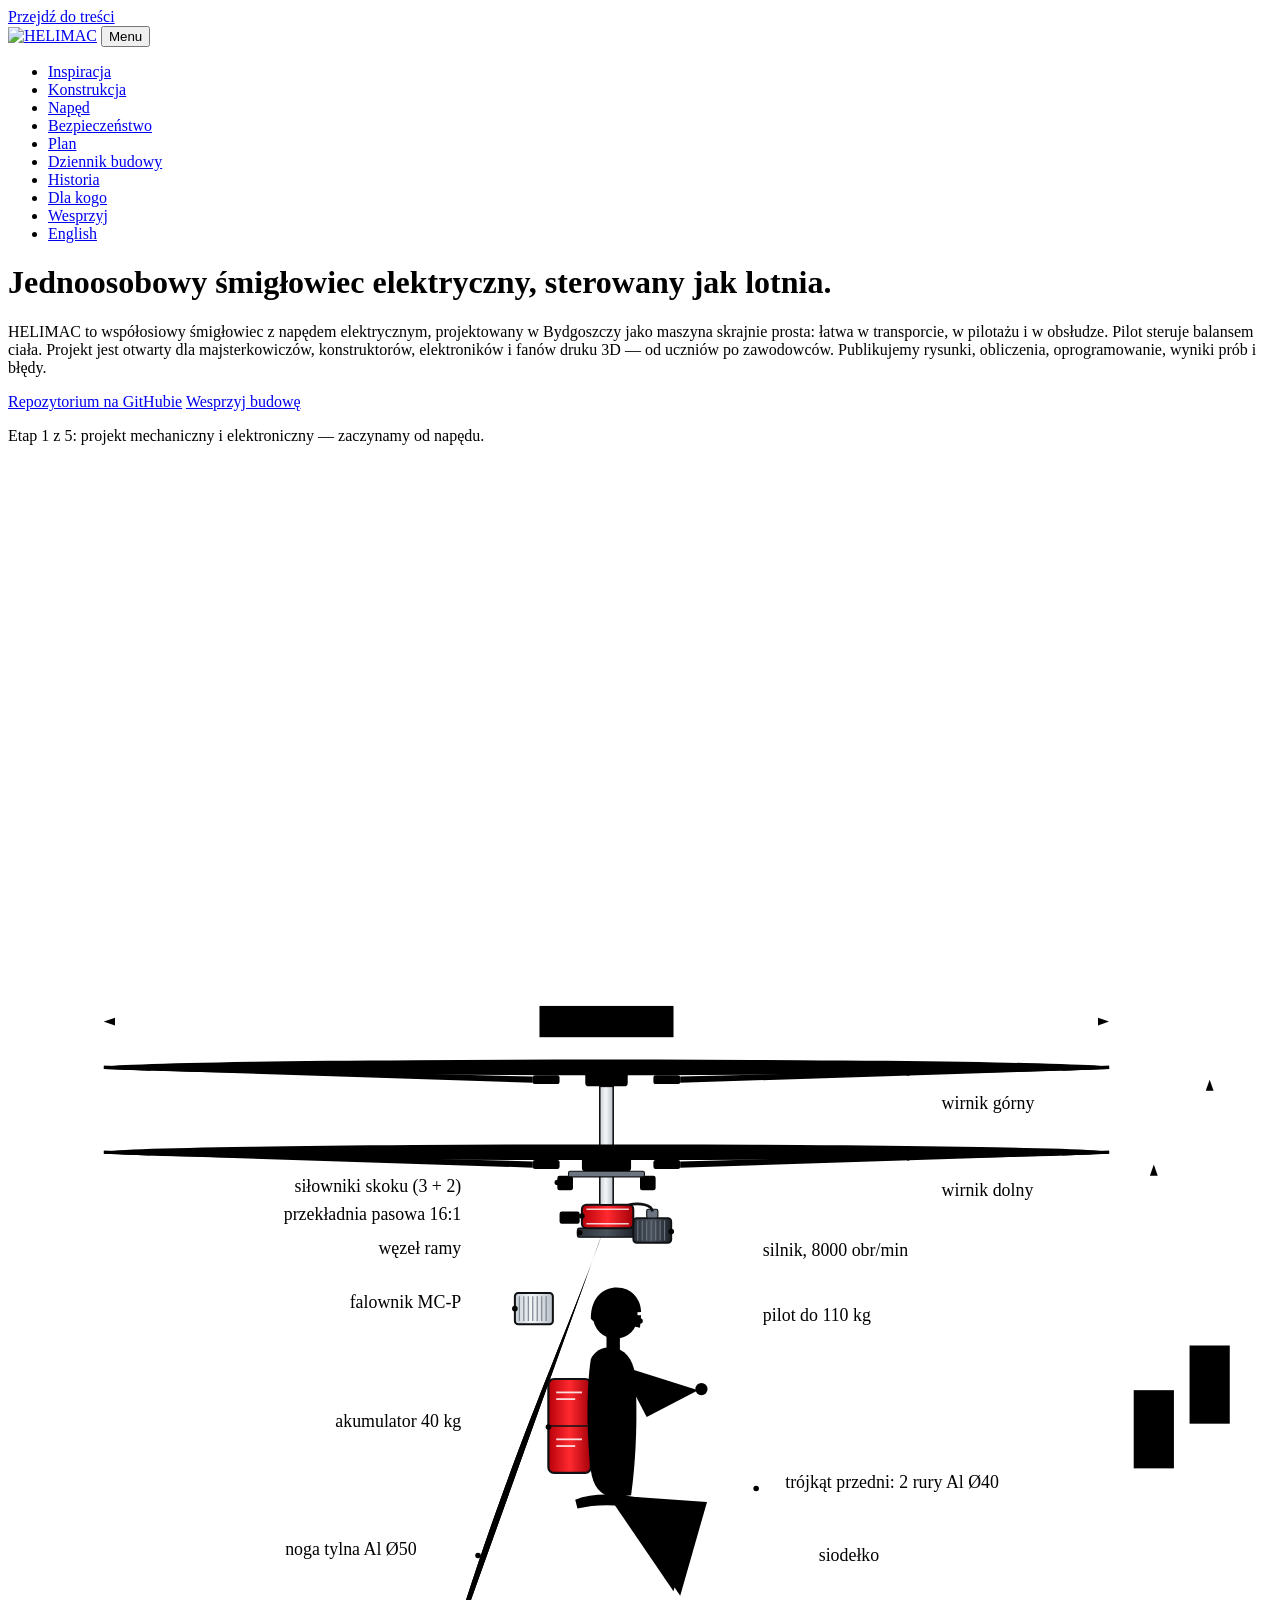
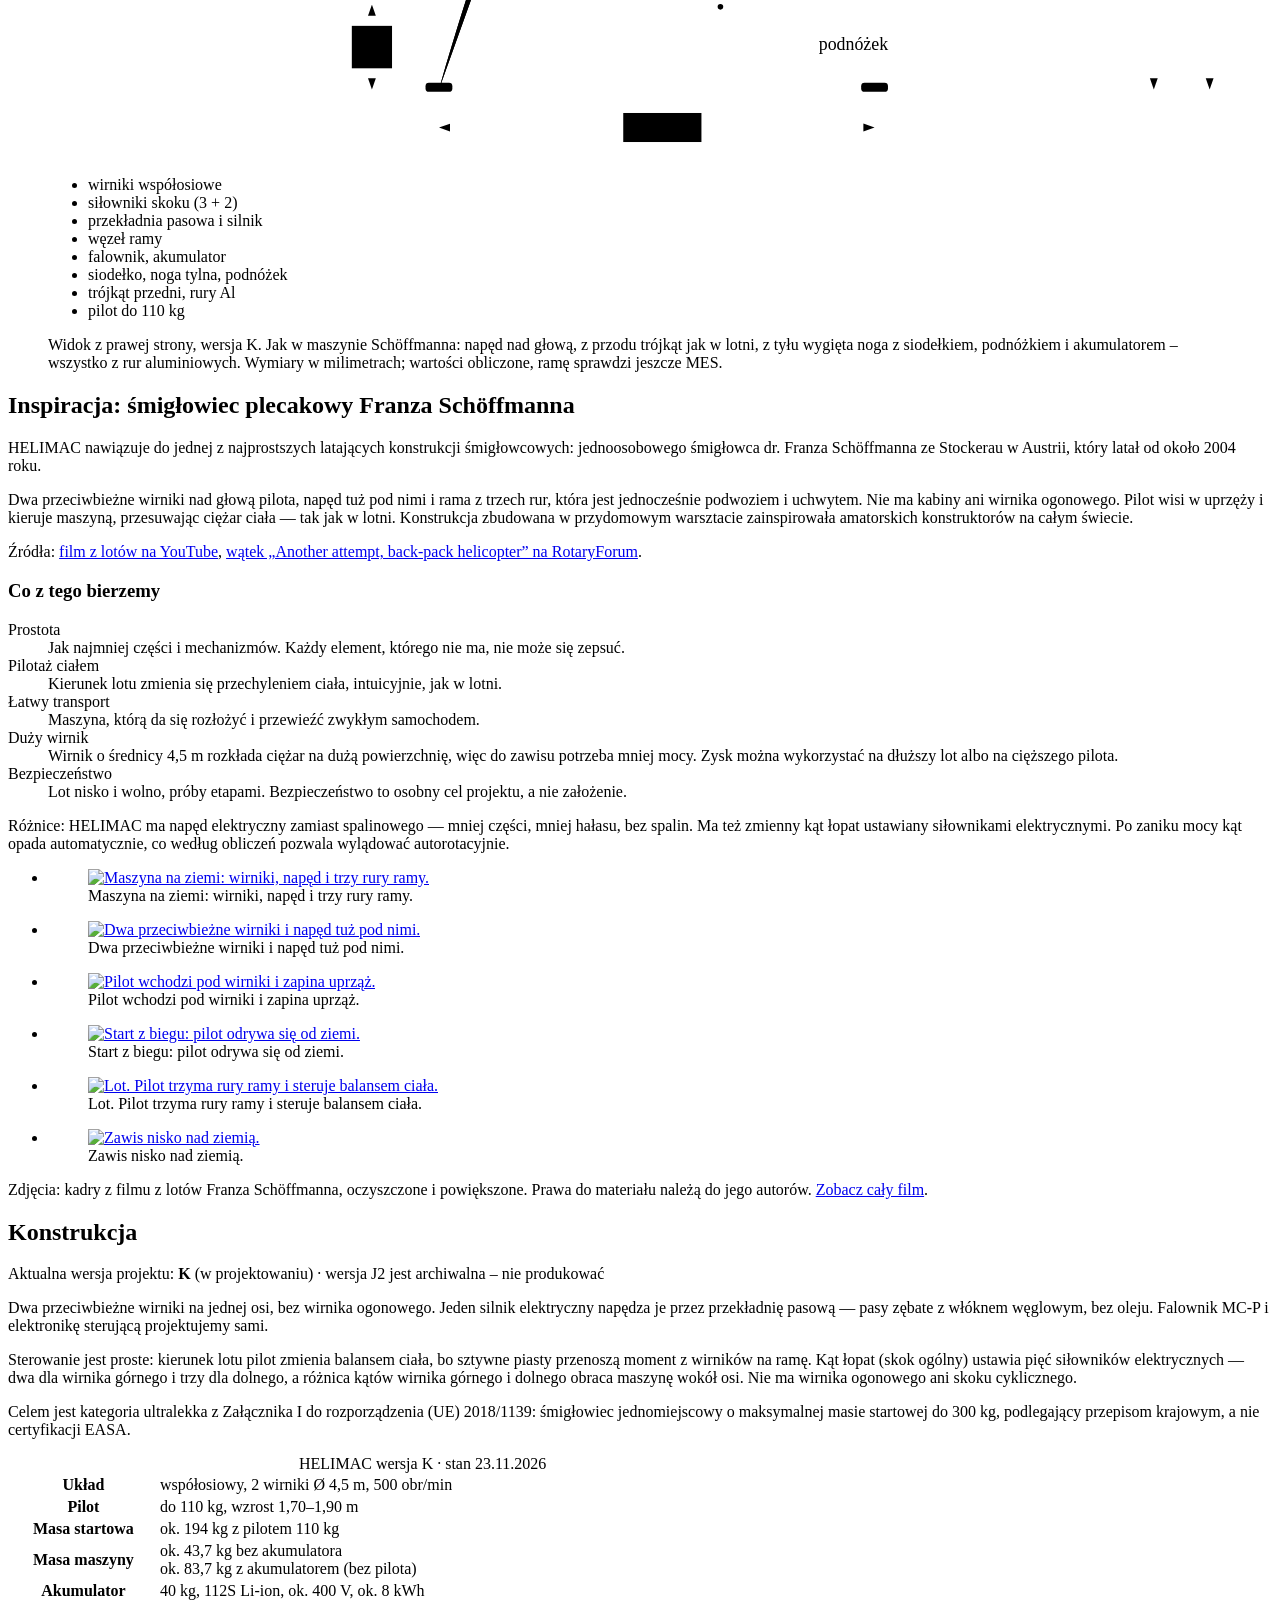
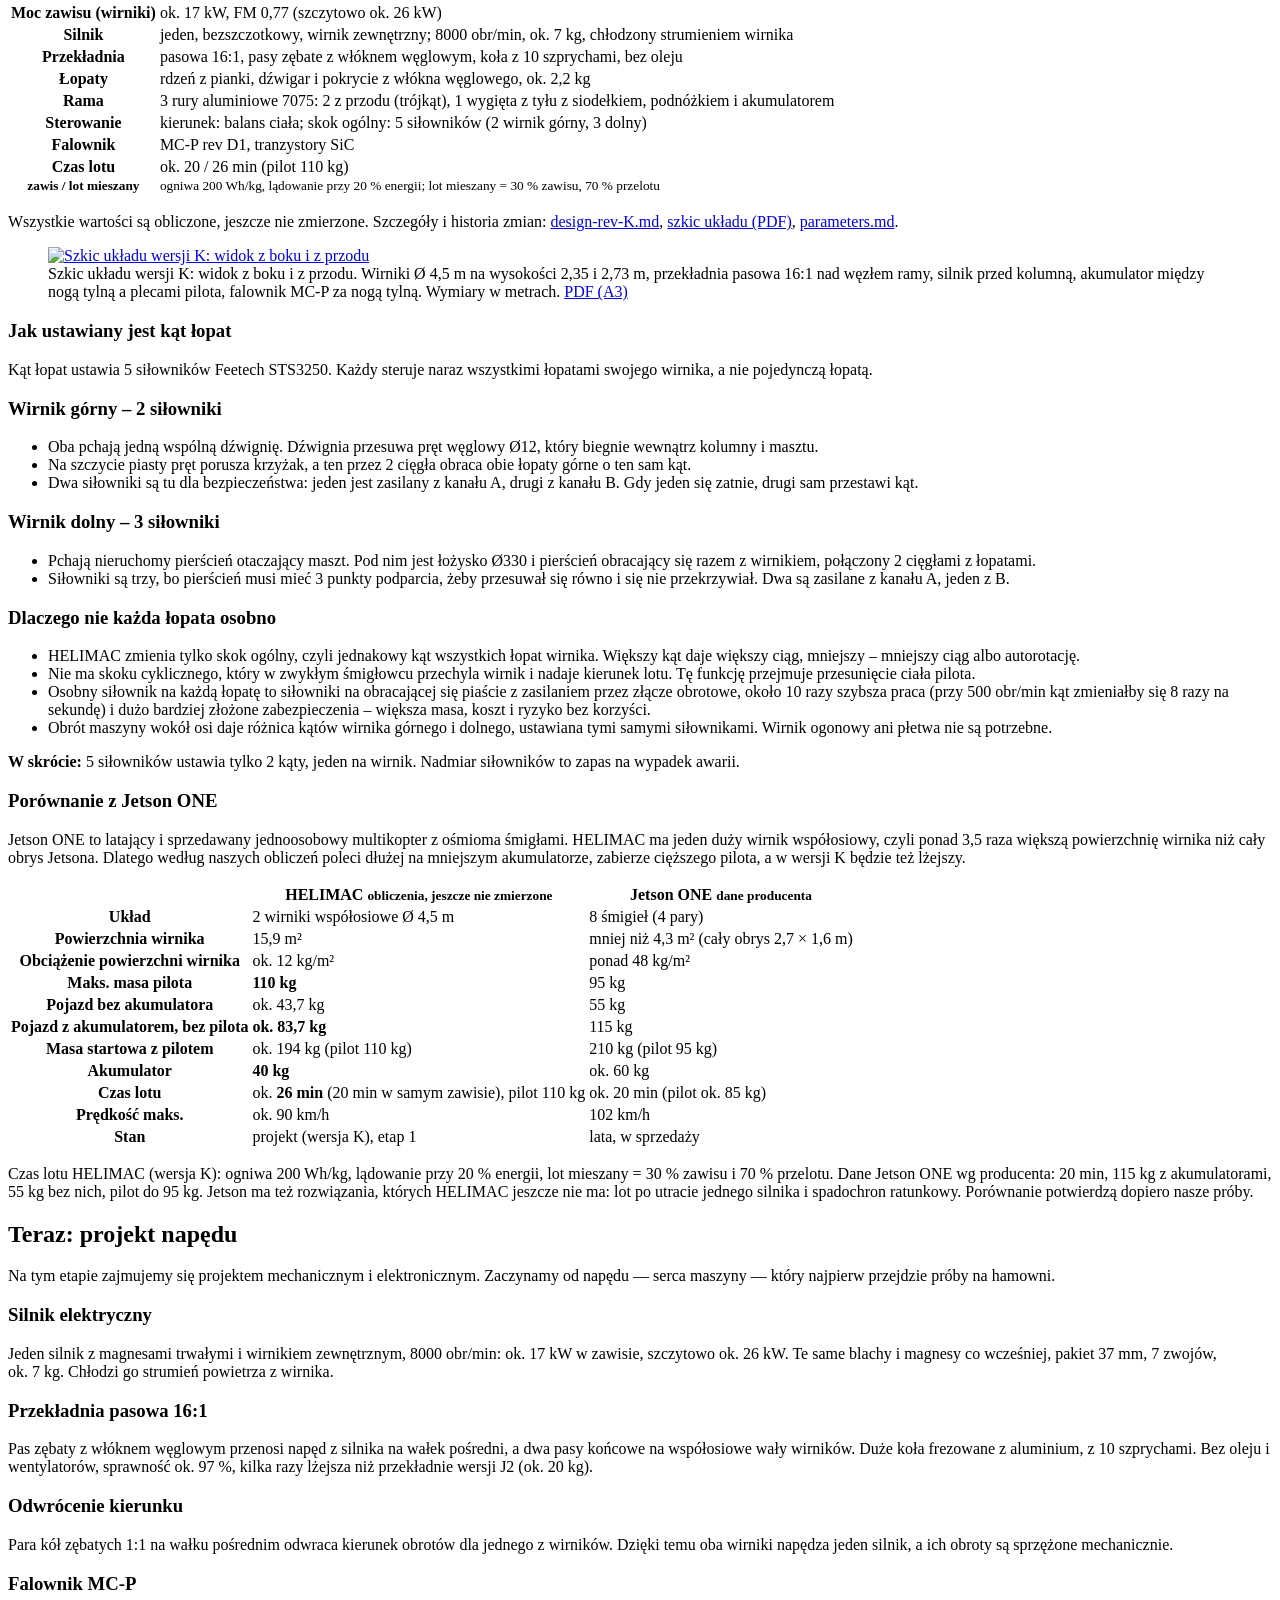
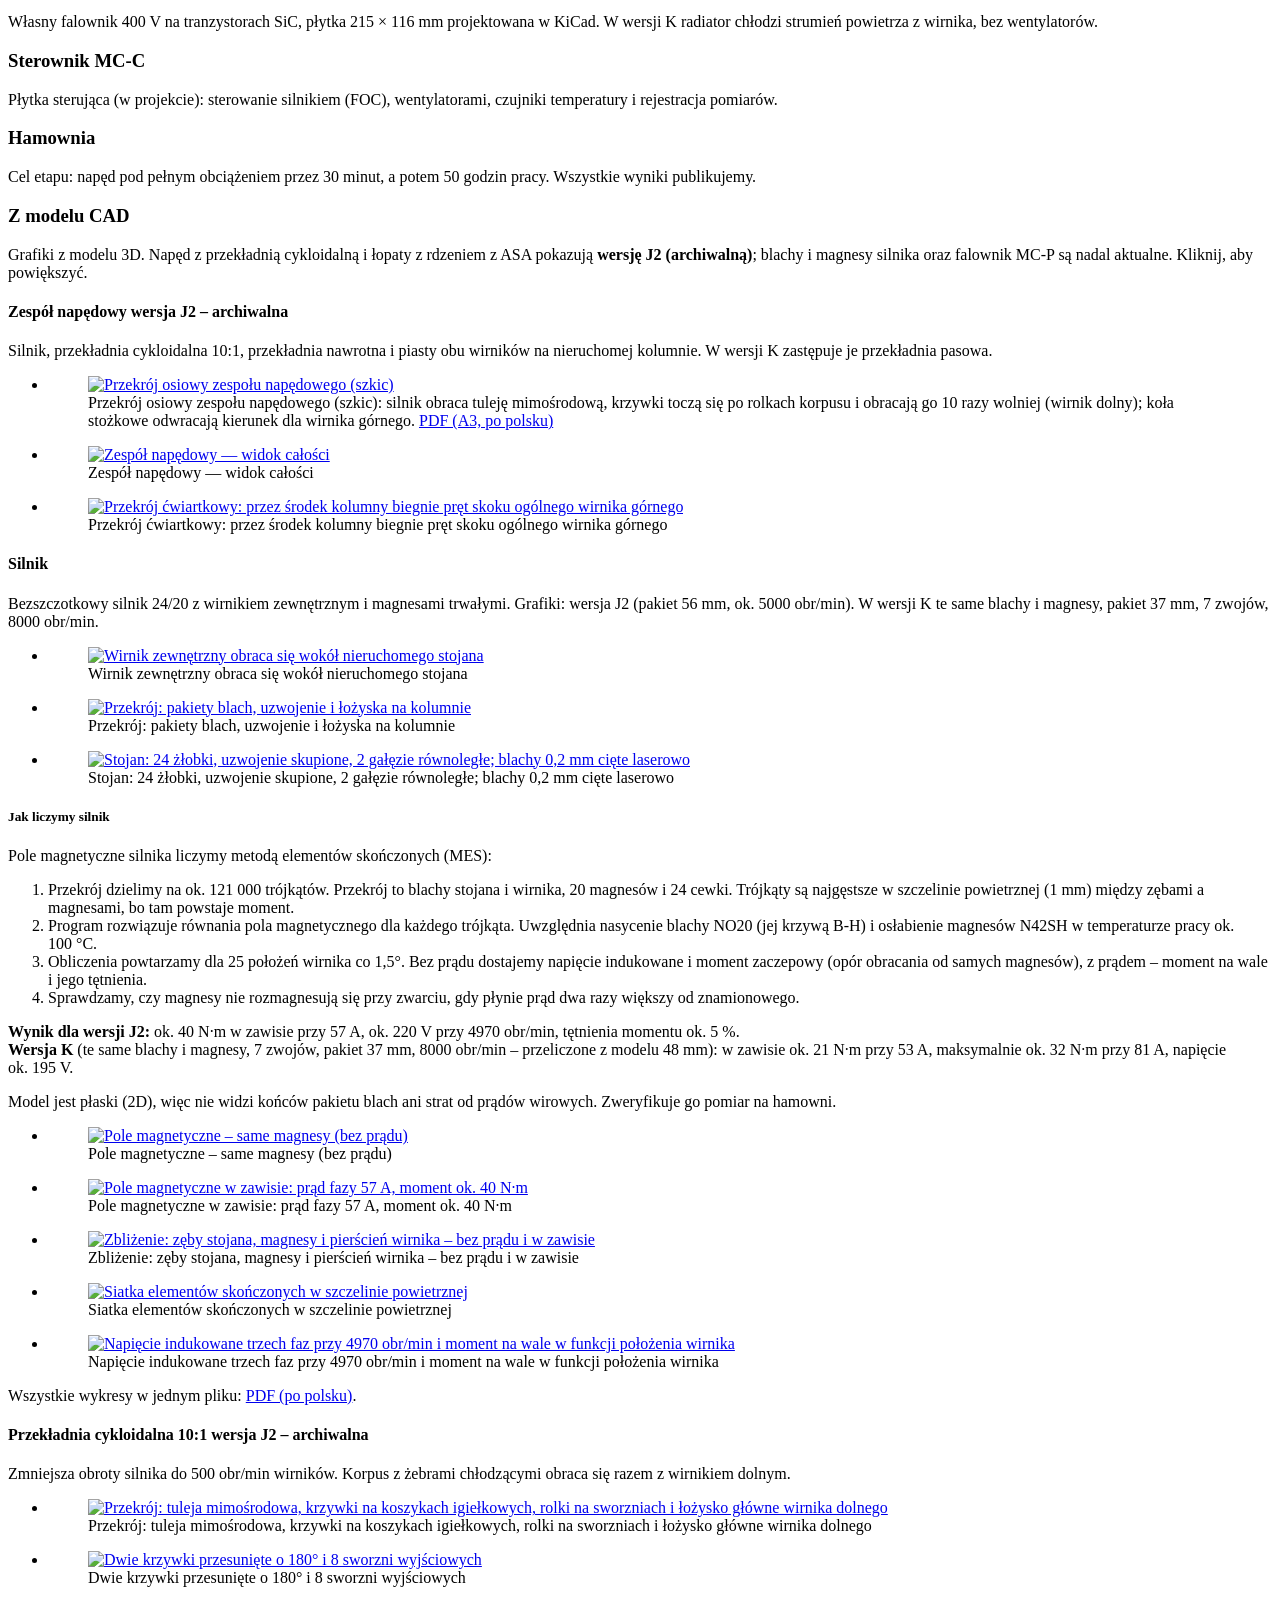
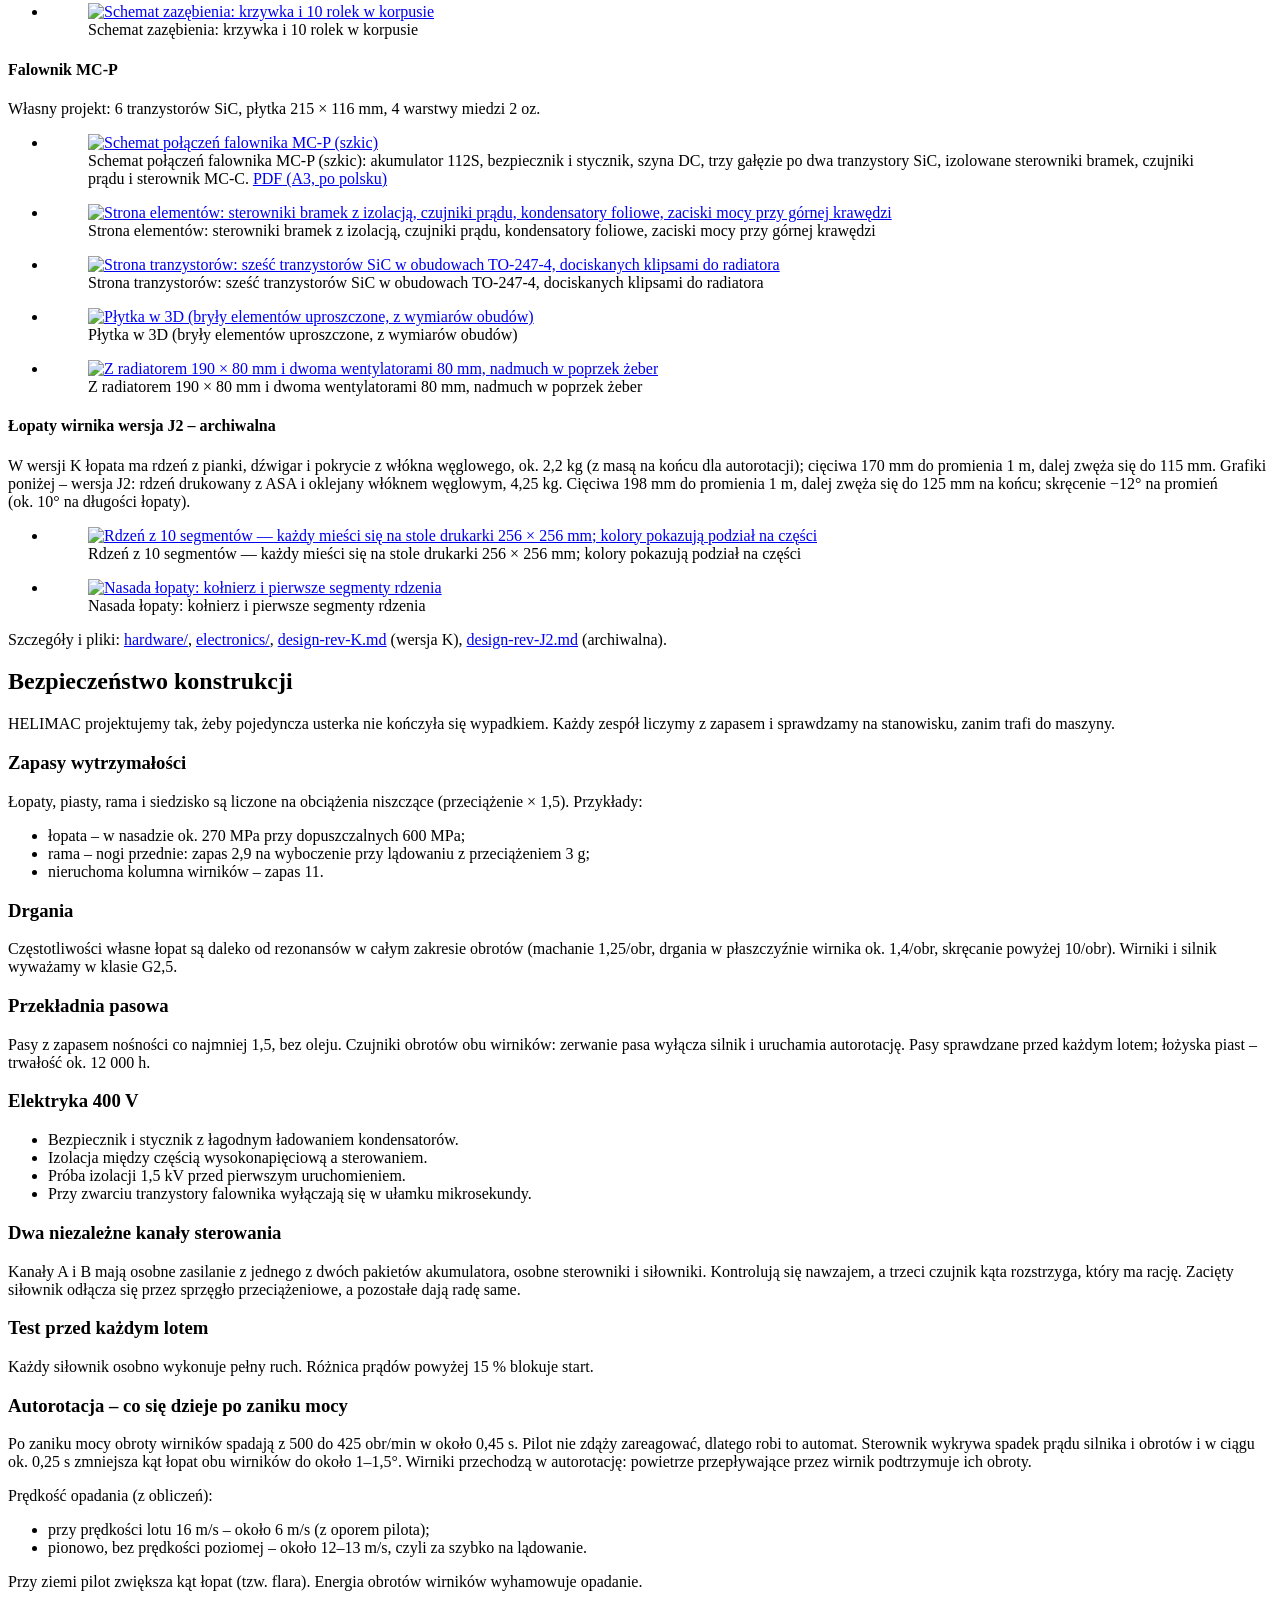
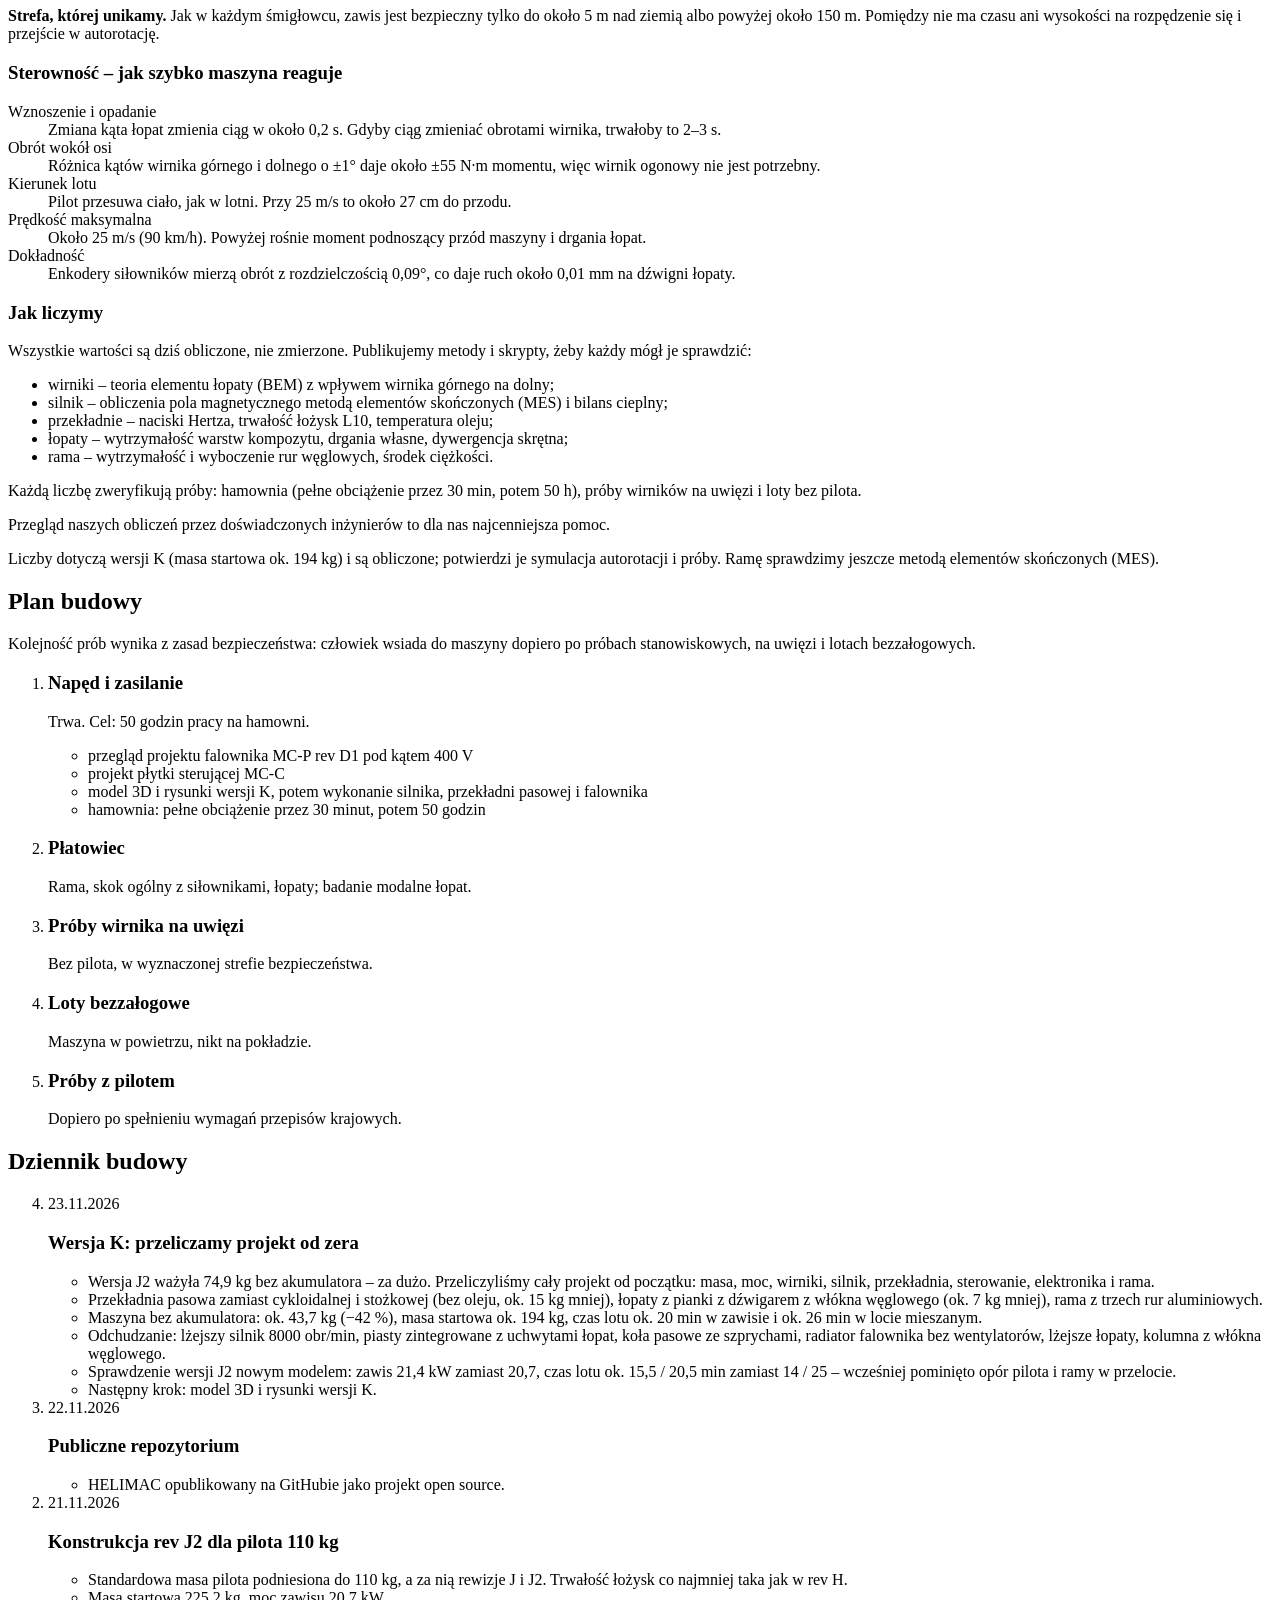
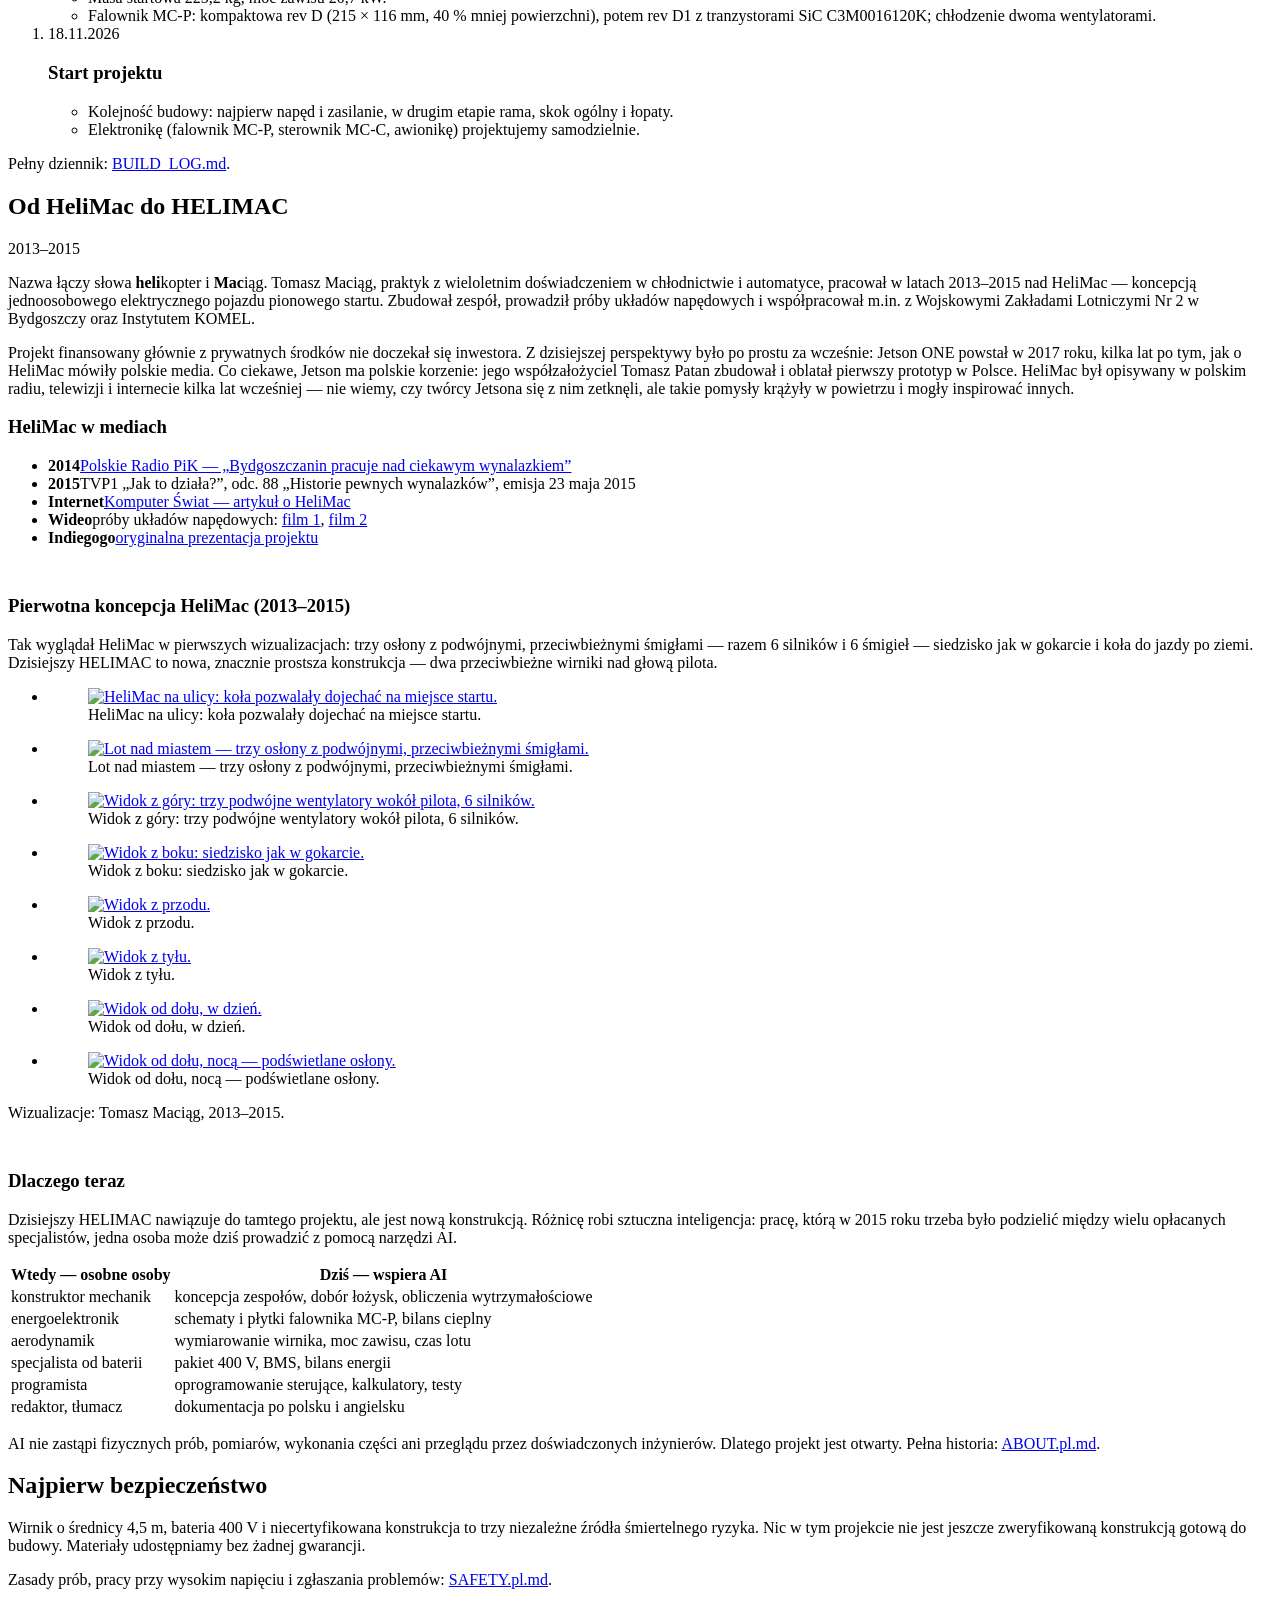
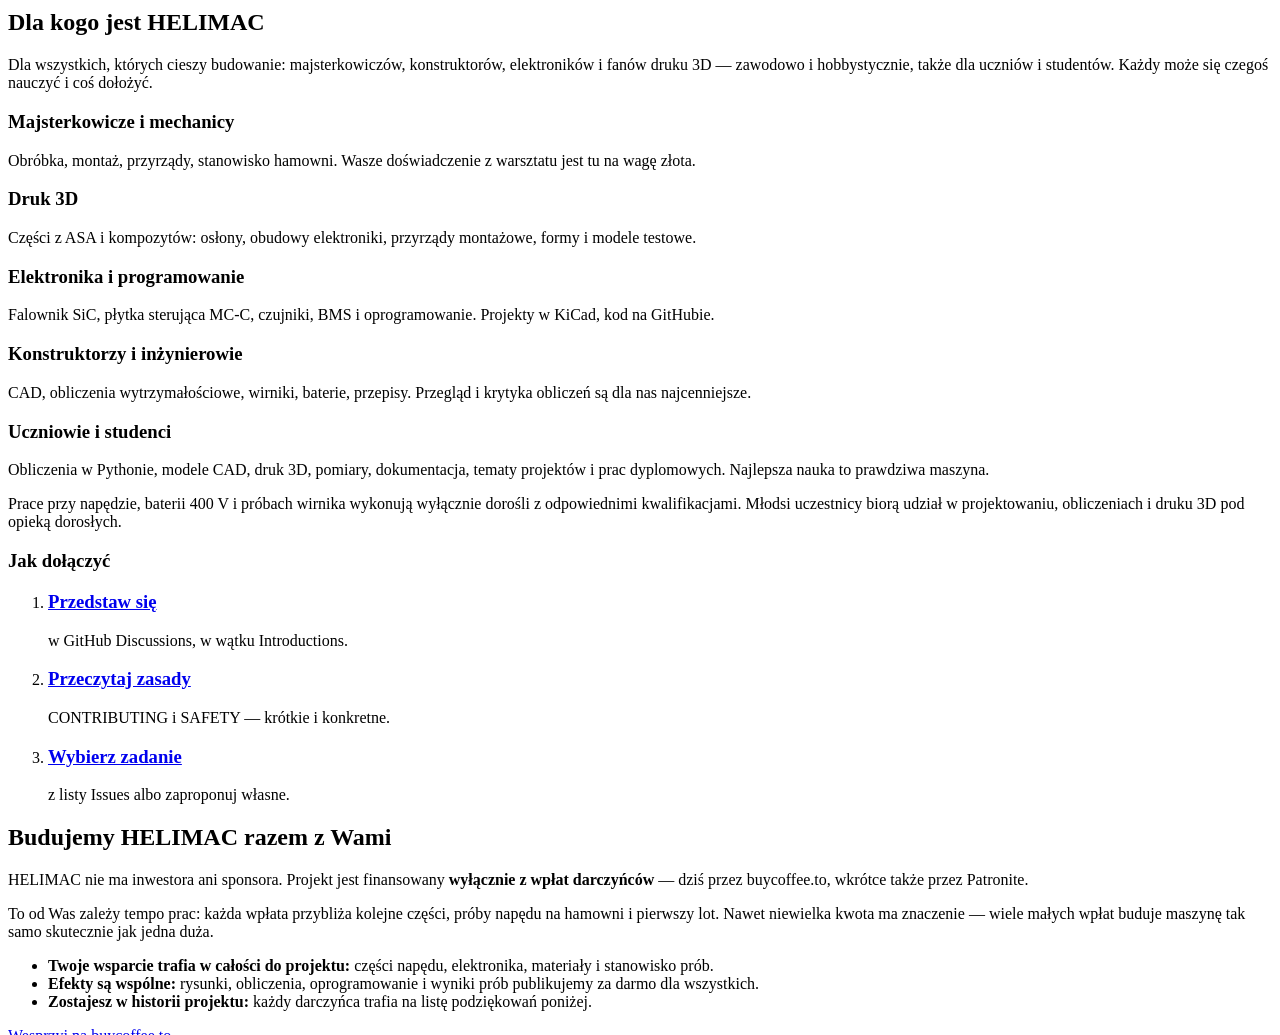
==== commit c0296823: "Website: version K after weight reduction - 43.7 kg, 194 kg, 8000 rpm motor, 16:1 belt drive with sp" ====
--- a/website/index.html
+++ b/website/index.html
@@ -66,7 +66,7 @@
     <figure class="drawing">
       <svg viewBox="0 0 1060 680" role="img" aria-labelledby="dwg-title dwg-desc" xmlns="http://www.w3.org/2000/svg">
   <title id="dwg-title">HELIMAC wersja K, widok z prawej strony</title>
-  <desc id="dwg-desc">Rysunek: dwa przeciwbieżne wirniki o średnicy 4500&nbsp;mm na wysokości 2350 i 2730&nbsp;mm nad gruntem. Pod wirnikami przekładnia pasowa 12:1 nad węzłem ramy, przed kolumną silnik; kąt łopat ustawia pięć siłowników. Rama z trzech rur aluminiowych: z przodu trójkąt jak w lotni, który pilot trzyma rękami, z tyłu wygięta noga z siodełkiem, podnóżkiem 380&nbsp;mm nad ziemią, akumulatorem i falownikiem. Rozstaw nóg 1950&nbsp;mm.</desc>
+  <desc id="dwg-desc">Rysunek: dwa przeciwbieżne wirniki o średnicy 4500&nbsp;mm na wysokości 2350 i 2730&nbsp;mm nad gruntem. Pod wirnikami przekładnia pasowa 16:1 nad węzłem ramy, przed kolumną silnik; kąt łopat ustawia pięć siłowników. Rama z trzech rur aluminiowych: z przodu trójkąt jak w lotni, który pilot trzyma rękami, z tyłu wygięta noga z siodełkiem, podnóżkiem 380&nbsp;mm nad ziemią, akumulatorem i falownikiem. Rozstaw nóg 1950&nbsp;mm.</desc>
   <defs>
     <marker id="arr" viewBox="0 0 10 10" refX="10" refY="5" markerWidth="10" markerHeight="10" orient="auto-start-reverse"><path d="M0 1.5 L10 5 L0 8.5 z" class="d-arrow"/></marker>
     <linearGradient id="g-metal" x1="0" x2="1"><stop offset="0" stop-color="#c9cfd6"/><stop offset=".45" stop-color="#f4f6f8"/><stop offset="1" stop-color="#b9c0c8"/></linearGradient>
@@ -112,11 +112,11 @@
   <rect x="728" y="614" width="24" height="8" rx="3" class="d-ink-fill"/>
   <!-- węzeł ramy 2,05 m -->
   <rect x="474" y="207" width="52" height="8" rx="2" fill="url(#g-dark)" stroke="#0e1013" stroke-width="1.2"/>
-  <!-- silnik 6000 obr/min, wirnik zewnętrzny, przed kolumną -->
+  <!-- silnik 8000 obr/min, wirnik zewnętrzny, przed kolumną -->
   <rect x="524" y="198" width="34" height="22" rx="3" fill="url(#g-dark)" stroke="#0e1013" stroke-width="1.6"/>
   <g stroke="#6b7480" stroke-width="1"><line x1="528" y1="200" x2="528" y2="218"/><line x1="532" y1="200" x2="532" y2="218"/><line x1="536" y1="200" x2="536" y2="218"/><line x1="540" y1="200" x2="540" y2="218"/><line x1="544" y1="200" x2="544" y2="218"/><line x1="548" y1="200" x2="548" y2="218"/><line x1="552" y1="200" x2="552" y2="218"/></g>
   <rect x="536" y="190" width="10" height="8" rx="1.5" fill="#6b7480" stroke="#0e1013" stroke-width="1"/>
-  <!-- przekładnia pasowa 12:1: pas 1 silnik → wałek pośredni, koła 1:1, 2 pasy końcowe na wały wirników; bez oleju -->
+  <!-- przekładnia pasowa 16:1: pas 1 silnik → wałek pośredni, koła 1:1, 2 pasy końcowe na wały wirników; bez oleju -->
   <rect x="478" y="186" width="46" height="21" rx="4" fill="url(#g-red)" stroke="#0e1013" stroke-width="1.8"/>
   <path d="M482 190 L520 190 M482 203 L520 203" stroke="#fff" stroke-width="1.4" opacity=".8"/>
   <path d="M541 192 C541 186 530 184 520 186" fill="none" stroke="#0e1013" stroke-width="2.4"/>
@@ -167,12 +167,12 @@
     <line x1="770" y1="68" x2="794" y2="95" class="d-ext"/><circle cx="770" cy="68" r="2.5" class="d-arrow"/><text x="800" y="100" class="d-note">wirnik górny</text>
     <line x1="770" y1="144" x2="794" y2="173" class="d-ext"/><circle cx="770" cy="144" r="2.5" class="d-arrow"/><text x="800" y="178" class="d-note">wirnik dolny</text>
     <line x1="456" y1="166" x2="376" y2="170" class="d-ext"/><circle cx="456" cy="166" r="2.5" class="d-arrow"/><text x="370" y="175" class="d-note" text-anchor="end">siłowniki skoku (3 + 2)</text>
-    <line x1="478" y1="196" x2="376" y2="195" class="d-ext"/><circle cx="478" cy="196" r="2.5" class="d-arrow"/><text x="370" y="200" class="d-note" text-anchor="end">przekładnia pasowa 12:1</text>
+    <line x1="478" y1="196" x2="376" y2="195" class="d-ext"/><circle cx="478" cy="196" r="2.5" class="d-arrow"/><text x="370" y="200" class="d-note" text-anchor="end">przekładnia pasowa 16:1</text>
     <line x1="476" y1="211" x2="376" y2="225" class="d-ext"/><circle cx="476" cy="211" r="2.5" class="d-arrow"/><text x="370" y="230" class="d-note" text-anchor="end">węzeł ramy</text>
     <line x1="418" y1="279" x2="376" y2="273" class="d-ext"/><circle cx="418" cy="279" r="2.5" class="d-arrow"/><text x="370" y="278" class="d-note" text-anchor="end">falownik MC-P</text>
     <line x1="448" y1="385" x2="376" y2="380" class="d-ext"/><circle cx="448" cy="385" r="2.5" class="d-arrow"/><text x="370" y="385" class="d-note" text-anchor="end">akumulator 40 kg</text>
     <line x1="385" y1="500" x2="336" y2="495" class="d-ext"/><circle cx="385" cy="500" r="2.5" class="d-arrow"/><text x="330" y="500" class="d-note" text-anchor="end">noga tylna Al Ø50</text>
-    <line x1="558" y1="210" x2="634" y2="227" class="d-ext"/><circle cx="558" cy="210" r="2.5" class="d-arrow"/><text x="640" y="232" class="d-note">silnik, 6000 obr/min</text>
+    <line x1="558" y1="210" x2="634" y2="227" class="d-ext"/><circle cx="558" cy="210" r="2.5" class="d-arrow"/><text x="640" y="232" class="d-note">silnik, 8000 obr/min</text>
     <line x1="530" y1="290" x2="634" y2="285" class="d-ext"/><circle cx="530" cy="290" r="2.5" class="d-arrow"/><text x="640" y="290" class="d-note">pilot do 110 kg</text>
     <line x1="634" y1="440" x2="654" y2="435" class="d-ext"/><circle cx="634" cy="440" r="2.5" class="d-arrow"/><text x="660" y="440" class="d-note">trójkąt przedni: 2 rury Al Ø40</text>
     <line x1="530" y1="454" x2="684" y2="500" class="d-ext"/><circle cx="530" cy="454" r="2.5" class="d-arrow"/><text x="690" y="505" class="d-note">siodełko</text>
@@ -249,17 +249,17 @@
             <tbody>
               <tr><th scope="row">Układ</th><td>współosiowy, 2 wirniki Ø&nbsp;4,5&nbsp;m, 500&nbsp;obr/min</td></tr>
               <tr><th scope="row">Pilot</th><td>do 110&nbsp;kg, wzrost 1,70–1,90&nbsp;m</td></tr>
-              <tr><th scope="row">Masa startowa</th><td>ok. 198&nbsp;kg z pilotem 110&nbsp;kg</td></tr>
-              <tr><th scope="row">Masa maszyny</th><td>ok. 48,5&nbsp;kg bez akumulatora (cel ok. 44&nbsp;kg)<br>ok. 88,5&nbsp;kg z akumulatorem (bez pilota)</td></tr>
+              <tr><th scope="row">Masa startowa</th><td>ok. 194&nbsp;kg z pilotem 110&nbsp;kg</td></tr>
+              <tr><th scope="row">Masa maszyny</th><td>ok. 43,7&nbsp;kg bez akumulatora<br>ok. 83,7&nbsp;kg z akumulatorem (bez pilota)</td></tr>
               <tr><th scope="row">Akumulator</th><td>40&nbsp;kg, 112S Li-ion, ok. 400&nbsp;V, ok. 8&nbsp;kWh</td></tr>
-              <tr><th scope="row">Moc zawisu (wirniki)</th><td>ok. 18&nbsp;kW, FM 0,77 (szczytowo ok. 27&nbsp;kW)</td></tr>
-              <tr><th scope="row">Silnik</th><td>jeden, bezszczotkowy, wirnik zewnętrzny; 6000&nbsp;obr/min</td></tr>
-              <tr><th scope="row">Przekładnia</th><td>pasowa 12:1, pasy zębate z włóknem węglowym, bez oleju</td></tr>
-              <tr><th scope="row">Łopaty</th><td>rdzeń z pianki, dźwigar i pokrycie z włókna węglowego, ok. 2,5&nbsp;kg</td></tr>
+              <tr><th scope="row">Moc zawisu (wirniki)</th><td>ok. 17&nbsp;kW, FM 0,77 (szczytowo ok. 26&nbsp;kW)</td></tr>
+              <tr><th scope="row">Silnik</th><td>jeden, bezszczotkowy, wirnik zewnętrzny; 8000&nbsp;obr/min, ok. 7&nbsp;kg, chłodzony strumieniem wirnika</td></tr>
+              <tr><th scope="row">Przekładnia</th><td>pasowa 16:1, pasy zębate z włóknem węglowym, koła z 10 szprychami, bez oleju</td></tr>
+              <tr><th scope="row">Łopaty</th><td>rdzeń z pianki, dźwigar i pokrycie z włókna węglowego, ok. 2,2&nbsp;kg</td></tr>
               <tr><th scope="row">Rama</th><td>3 rury aluminiowe 7075: 2 z przodu (trójkąt), 1 wygięta z tyłu z siodełkiem, podnóżkiem i akumulatorem</td></tr>
               <tr><th scope="row">Sterowanie</th><td>kierunek: balans ciała; skok ogólny: 5&nbsp;siłowników (2 wirnik górny, 3 dolny)</td></tr>
               <tr><th scope="row">Falownik</th><td>MC-P rev D1, tranzystory SiC</td></tr>
-              <tr><th scope="row">Czas lotu<br><small>zawis / lot mieszany</small></th><td>ok. 19 / 25&nbsp;min (pilot 110&nbsp;kg)<br><small>ogniwa 200&nbsp;Wh/kg, lądowanie przy 20&nbsp;% energii; lot mieszany = 30&nbsp;% zawisu, 70&nbsp;% przelotu</small></td></tr>
+              <tr><th scope="row">Czas lotu<br><small>zawis / lot mieszany</small></th><td>ok. 20 / 26&nbsp;min (pilot 110&nbsp;kg)<br><small>ogniwa 200&nbsp;Wh/kg, lądowanie przy 20&nbsp;% energii; lot mieszany = 30&nbsp;% zawisu, 70&nbsp;% przelotu</small></td></tr>
             </tbody>
           </table>
         </div>
@@ -268,7 +268,7 @@
     </div>
     <figure class="layout-sketch">
       <a href="/assets/img/cad/60-revK-szkic-ukladu-2400.webp"><img src="/assets/img/cad/60-revK-szkic-ukladu-1400.webp" srcset="/assets/img/cad/60-revK-szkic-ukladu-1400.webp 1400w, /assets/img/cad/60-revK-szkic-ukladu-2400.webp 2400w" sizes="(min-width: 75rem) 72rem, 96vw" width="1400" height="999" alt="Szkic układu wersji K: widok z boku i z przodu" loading="lazy" decoding="async"></a>
-      <figcaption>Szkic układu wersji K: widok z boku i z przodu. Wirniki Ø&nbsp;4,5&nbsp;m na wysokości 2,35 i 2,73&nbsp;m, przekładnia pasowa nad węzłem ramy, silnik przed kolumną, akumulator między nogą tylną a plecami pilota, falownik MC-P za nogą tylną. Wymiary w metrach. <a href="/assets/docs/HELIMAC_revK_szkic_ukladu.pdf">PDF (A3)</a></figcaption>
+      <figcaption>Szkic układu wersji K: widok z boku i z przodu. Wirniki Ø&nbsp;4,5&nbsp;m na wysokości 2,35 i 2,73&nbsp;m, przekładnia pasowa 16:1 nad węzłem ramy, silnik przed kolumną, akumulator między nogą tylną a plecami pilota, falownik MC-P za nogą tylną. Wymiary w metrach. <a href="/assets/docs/HELIMAC_revK_szkic_ukladu.pdf">PDF (A3)</a></figcaption>
     </figure>
     <div class="pitch">
       <h3>Jak ustawiany jest kąt łopat</h3>
@@ -289,13 +289,13 @@
         <tbody>
           <tr><th scope="row">Układ</th><td>2 wirniki współosiowe Ø&nbsp;4,5&nbsp;m</td><td>8 śmigieł (4 pary)</td></tr>
           <tr><th scope="row">Powierzchnia wirnika</th><td>15,9&nbsp;m²</td><td>mniej niż 4,3&nbsp;m² (cały obrys 2,7 × 1,6&nbsp;m)</td></tr>
-          <tr><th scope="row">Obciążenie powierzchni wirnika</th><td>ok. 12,5&nbsp;kg/m²</td><td>ponad 48&nbsp;kg/m²</td></tr>
+          <tr><th scope="row">Obciążenie powierzchni wirnika</th><td>ok. 12&nbsp;kg/m²</td><td>ponad 48&nbsp;kg/m²</td></tr>
           <tr><th scope="row">Maks. masa pilota</th><td><strong>110&nbsp;kg</strong></td><td>95&nbsp;kg</td></tr>
-          <tr><th scope="row">Pojazd bez akumulatora</th><td>ok. 48,5&nbsp;kg</td><td>55&nbsp;kg</td></tr>
-          <tr><th scope="row">Pojazd z akumulatorem, bez pilota</th><td><strong>ok. 88,5&nbsp;kg</strong></td><td>115&nbsp;kg</td></tr>
-          <tr><th scope="row">Masa startowa z pilotem</th><td>ok. 198&nbsp;kg (pilot 110&nbsp;kg)</td><td>210&nbsp;kg (pilot 95&nbsp;kg)</td></tr>
+          <tr><th scope="row">Pojazd bez akumulatora</th><td>ok. 43,7&nbsp;kg</td><td>55&nbsp;kg</td></tr>
+          <tr><th scope="row">Pojazd z akumulatorem, bez pilota</th><td><strong>ok. 83,7&nbsp;kg</strong></td><td>115&nbsp;kg</td></tr>
+          <tr><th scope="row">Masa startowa z pilotem</th><td>ok. 194&nbsp;kg (pilot 110&nbsp;kg)</td><td>210&nbsp;kg (pilot 95&nbsp;kg)</td></tr>
           <tr><th scope="row">Akumulator</th><td><strong>40&nbsp;kg</strong></td><td>ok. 60&nbsp;kg</td></tr>
-          <tr><th scope="row">Czas lotu</th><td>ok. <strong>25&nbsp;min</strong> (19&nbsp;min w samym zawisie), pilot 110&nbsp;kg</td><td>ok. 20&nbsp;min (pilot ok. 85&nbsp;kg)</td></tr>
+          <tr><th scope="row">Czas lotu</th><td>ok. <strong>26&nbsp;min</strong> (20&nbsp;min w samym zawisie), pilot 110&nbsp;kg</td><td>ok. 20&nbsp;min (pilot ok. 85&nbsp;kg)</td></tr>
           <tr><th scope="row">Prędkość maks.</th><td>ok. 90&nbsp;km/h</td><td>102&nbsp;km/h</td></tr>
           <tr><th scope="row">Stan</th><td>projekt (wersja K), etap 1</td><td>lata, w sprzedaży</td></tr>
         </tbody>
@@ -309,10 +309,10 @@
     <h2>Teraz: projekt napędu</h2>
     <p class="intro">Na tym etapie zajmujemy się projektem mechanicznym i elektronicznym. Zaczynamy od napędu — serca maszyny — który najpierw przejdzie próby na hamowni.</p>
     <div class="parts">
-      <article><h3>Silnik elektryczny</h3><p>Jeden silnik z magnesami trwałymi i wirnikiem zewnętrznym, 6000&nbsp;obr/min: ok.&nbsp;18&nbsp;kW w zawisie, szczytowo ok.&nbsp;27&nbsp;kW. Te same blachy i magnesy co wcześniej, pakiet 50&nbsp;mm (250 blach), 7 zwojów, ok.&nbsp;8,9&nbsp;kg.</p></article>
-      <article><h3>Przekładnia pasowa 12:1</h3><p>Pas zębaty z włóknem węglowym przenosi napęd z silnika na wałek pośredni, a dwa pasy końcowe na współosiowe wały wirników. Bez oleju i wentylatorów, sprawność ok.&nbsp;97&nbsp;%, ok.&nbsp;6&nbsp;kg zamiast ok.&nbsp;20&nbsp;kg w wersji J2.</p></article>
+      <article><h3>Silnik elektryczny</h3><p>Jeden silnik z magnesami trwałymi i wirnikiem zewnętrznym, 8000&nbsp;obr/min: ok.&nbsp;17&nbsp;kW w zawisie, szczytowo ok.&nbsp;26&nbsp;kW. Te same blachy i magnesy co wcześniej, pakiet 37&nbsp;mm, 7 zwojów, ok.&nbsp;7&nbsp;kg. Chłodzi go strumień powietrza z wirnika.</p></article>
+      <article><h3>Przekładnia pasowa 16:1</h3><p>Pas zębaty z włóknem węglowym przenosi napęd z silnika na wałek pośredni, a dwa pasy końcowe na współosiowe wały wirników. Duże koła frezowane z aluminium, z 10 szprychami. Bez oleju i wentylatorów, sprawność ok.&nbsp;97&nbsp;%, kilka razy lżejsza niż przekładnie wersji J2 (ok.&nbsp;20&nbsp;kg).</p></article>
       <article><h3>Odwrócenie kierunku</h3><p>Para kół zębatych 1:1 na wałku pośrednim odwraca kierunek obrotów dla jednego z wirników. Dzięki temu oba wirniki napędza jeden silnik, a ich obroty są sprzężone mechanicznie.</p></article>
-      <article><h3>Falownik MC-P</h3><p>Własny falownik 400&nbsp;V na tranzystorach SiC, płytka 215&nbsp;×&nbsp;116&nbsp;mm projektowana w KiCad. Chłodzenie radiatorem i dwoma wentylatorami.</p></article>
+      <article><h3>Falownik MC-P</h3><p>Własny falownik 400&nbsp;V na tranzystorach SiC, płytka 215&nbsp;×&nbsp;116&nbsp;mm projektowana w KiCad. W wersji K radiator chłodzi strumień powietrza z wirnika, bez wentylatorów.</p></article>
       <article><h3>Sterownik MC-C</h3><p>Płytka sterująca (w projekcie): sterowanie silnikiem (FOC), wentylatorami, czujniki temperatury i rejestracja pomiarów.</p></article>
       <article><h3>Hamownia</h3><p>Cel etapu: napęd pod pełnym obciążeniem przez 30 minut, a potem 50 godzin pracy. Wszystkie wyniki publikujemy.</p></article>
     </div>
@@ -327,7 +327,7 @@
         <li class="tall"><figure><a href="/assets/img/cad/02-naped-przekroj-1400.webp"><img src="/assets/img/cad/02-naped-przekroj-700.webp" srcset="/assets/img/cad/02-naped-przekroj-700.webp 700w, /assets/img/cad/02-naped-przekroj-1400.webp 1400w" sizes="(min-width: 60rem) 30vw, (min-width: 40rem) 46vw, 92vw" width="700" height="1377" alt="Przekrój ćwiartkowy: przez środek kolumny biegnie pręt skoku ogólnego wirnika górnego" loading="lazy" decoding="async"></a><figcaption>Przekrój ćwiartkowy: przez środek kolumny biegnie pręt skoku ogólnego wirnika górnego</figcaption></figure></li>
       </ul>
       <h4>Silnik</h4>
-      <p>Bezszczotkowy silnik 24/20 z wirnikiem zewnętrznym i magnesami trwałymi. Grafiki: wersja J2 (pakiet 56&nbsp;mm, ok.&nbsp;5000&nbsp;obr/min). W wersji K te same blachy i magnesy, pakiet 50&nbsp;mm, 7 zwojów, 6000&nbsp;obr/min.</p>
+      <p>Bezszczotkowy silnik 24/20 z wirnikiem zewnętrznym i magnesami trwałymi. Grafiki: wersja J2 (pakiet 56&nbsp;mm, ok.&nbsp;5000&nbsp;obr/min). W wersji K te same blachy i magnesy, pakiet 37&nbsp;mm, 7 zwojów, 8000&nbsp;obr/min.</p>
       <ul class="gallery cad-gallery">
         <li><figure><a href="/assets/img/cad/04-silnik-izometria-1400.webp"><img src="/assets/img/cad/04-silnik-izometria-700.webp" srcset="/assets/img/cad/04-silnik-izometria-700.webp 700w, /assets/img/cad/04-silnik-izometria-1400.webp 1400w" sizes="(min-width: 60rem) 30vw, (min-width: 40rem) 46vw, 92vw" width="700" height="618" alt="Wirnik zewnętrzny obraca się wokół nieruchomego stojana" loading="lazy" decoding="async"></a><figcaption>Wirnik zewnętrzny obraca się wokół nieruchomego stojana</figcaption></figure></li>
         <li><figure><a href="/assets/img/cad/05-silnik-przekroj-1400.webp"><img src="/assets/img/cad/05-silnik-przekroj-700.webp" srcset="/assets/img/cad/05-silnik-przekroj-700.webp 700w, /assets/img/cad/05-silnik-przekroj-1400.webp 1400w" sizes="(min-width: 60rem) 30vw, (min-width: 40rem) 46vw, 92vw" width="700" height="525" alt="Przekrój: pakiety blach, uzwojenie i łożyska na kolumnie" loading="lazy" decoding="async"></a><figcaption>Przekrój: pakiety blach, uzwojenie i łożyska na kolumnie</figcaption></figure></li>
@@ -342,7 +342,7 @@
           <li>Obliczenia powtarzamy dla 25 położeń wirnika co 1,5°. Bez prądu dostajemy napięcie indukowane i moment zaczepowy (opór obracania od samych magnesów), z prądem – moment na wale i jego tętnienia.</li>
           <li>Sprawdzamy, czy magnesy nie rozmagnesują się przy zwarciu, gdy płynie prąd dwa razy większy od znamionowego.</li>
         </ol>
-        <p class="fem-result"><strong>Wynik dla wersji J2:</strong> ok. 40&nbsp;N·m w zawisie przy 57&nbsp;A, ok. 220&nbsp;V przy 4970&nbsp;obr/min, tętnienia momentu ok. 5&nbsp;%.<br><strong>Wersja K</strong> (te same blachy i magnesy, 7 zwojów): 29,8&nbsp;N·m przy 55&nbsp;A i 45,2&nbsp;N·m przy 85&nbsp;A (pakiet 48&nbsp;mm, przeliczone na 50&nbsp;mm); w zawisie ok.&nbsp;29&nbsp;N·m przy 56&nbsp;A.</p>
+        <p class="fem-result"><strong>Wynik dla wersji J2:</strong> ok. 40&nbsp;N·m w zawisie przy 57&nbsp;A, ok. 220&nbsp;V przy 4970&nbsp;obr/min, tętnienia momentu ok. 5&nbsp;%.<br><strong>Wersja K</strong> (te same blachy i magnesy, 7 zwojów, pakiet 37&nbsp;mm, 8000&nbsp;obr/min – przeliczone z modelu 48&nbsp;mm): w zawisie ok.&nbsp;21&nbsp;N·m przy 53&nbsp;A, maksymalnie ok.&nbsp;32&nbsp;N·m przy 81&nbsp;A, napięcie ok.&nbsp;195&nbsp;V.</p>
         <p class="note">Model jest płaski (2D), więc nie widzi końców pakietu blach ani strat od prądów wirowych. Zweryfikuje go pomiar na hamowni.</p>
         <ul class="gallery cad-gallery fem-gallery">
           <li><figure><a href="/assets/img/cad/50-silnik-mes-pole-bez-pradu-1400.webp"><img src="/assets/img/cad/50-silnik-mes-pole-bez-pradu-700.webp" srcset="/assets/img/cad/50-silnik-mes-pole-bez-pradu-700.webp 700w, /assets/img/cad/50-silnik-mes-pole-bez-pradu-1400.webp 1400w" sizes="(min-width: 75rem) 35rem, (min-width: 40rem) 46vw, 92vw" width="700" height="770" alt="Pole magnetyczne – same magnesy (bez prądu)" loading="lazy" decoding="async"></a><figcaption>Pole magnetyczne – same magnesy (bez prądu)</figcaption></figure></li>
@@ -370,7 +370,7 @@
         <li><figure><a href="/assets/img/cad/23-falownik-mc-p-3d-z-radiatorem-1400.webp"><img src="/assets/img/cad/23-falownik-mc-p-3d-z-radiatorem-700.webp" srcset="/assets/img/cad/23-falownik-mc-p-3d-z-radiatorem-700.webp 700w, /assets/img/cad/23-falownik-mc-p-3d-z-radiatorem-1400.webp 1400w" sizes="(min-width: 60rem) 30vw, (min-width: 40rem) 46vw, 92vw" width="700" height="430" alt="Z radiatorem 190 × 80 mm i dwoma wentylatorami 80 mm, nadmuch w poprzek żeber" loading="lazy" decoding="async"></a><figcaption>Z radiatorem 190&nbsp;×&nbsp;80&nbsp;mm i dwoma wentylatorami 80&nbsp;mm, nadmuch w poprzek żeber</figcaption></figure></li>
       </ul>
       <h4>Łopaty wirnika <span class="arch">wersja J2 – archiwalna</span></h4>
-      <p>W wersji K łopata ma rdzeń z pianki, dźwigar i pokrycie z włókna węglowego, ok.&nbsp;2,5&nbsp;kg (z masą na końcu dla autorotacji); cięciwa 170&nbsp;mm do promienia 1&nbsp;m, dalej zwęża się do 115&nbsp;mm. Grafiki poniżej – wersja J2: rdzeń drukowany z ASA i oklejany włóknem węglowym, 4,25&nbsp;kg. Cięciwa 198&nbsp;mm do promienia 1&nbsp;m, dalej zwęża się do 125&nbsp;mm na końcu; skręcenie −12° na promień (ok.&nbsp;10° na długości łopaty).</p>
+      <p>W wersji K łopata ma rdzeń z pianki, dźwigar i pokrycie z włókna węglowego, ok.&nbsp;2,2&nbsp;kg (z masą na końcu dla autorotacji); cięciwa 170&nbsp;mm do promienia 1&nbsp;m, dalej zwęża się do 115&nbsp;mm. Grafiki poniżej – wersja J2: rdzeń drukowany z ASA i oklejany włóknem węglowym, 4,25&nbsp;kg. Cięciwa 198&nbsp;mm do promienia 1&nbsp;m, dalej zwęża się do 125&nbsp;mm na końcu; skręcenie −12° na promień (ok.&nbsp;10° na długości łopaty).</p>
       <ul class="gallery cad-gallery">
         <li class="wide"><figure><a href="/assets/img/cad/30-lopata-segmenty-druk3d-1400.webp"><img src="/assets/img/cad/30-lopata-segmenty-druk3d-700.webp" srcset="/assets/img/cad/30-lopata-segmenty-druk3d-700.webp 700w, /assets/img/cad/30-lopata-segmenty-druk3d-1400.webp 1400w" sizes="(min-width: 60rem) 30vw, (min-width: 40rem) 46vw, 92vw" width="700" height="163" alt="Rdzeń z 10 segmentów — każdy mieści się na stole drukarki 256 × 256 mm; kolory pokazują podział na części" loading="lazy" decoding="async"></a><figcaption>Rdzeń z 10 segmentów — każdy mieści się na stole drukarki 256&nbsp;×&nbsp;256&nbsp;mm; kolory pokazują podział na części</figcaption></figure></li>
         <li><figure><a href="/assets/img/cad/31-lopata-nasada-i-rdzenie-1400.webp"><img src="/assets/img/cad/31-lopata-nasada-i-rdzenie-700.webp" srcset="/assets/img/cad/31-lopata-nasada-i-rdzenie-700.webp 700w, /assets/img/cad/31-lopata-nasada-i-rdzenie-1400.webp 1400w" sizes="(min-width: 60rem) 30vw, (min-width: 40rem) 46vw, 92vw" width="700" height="452" alt="Nasada łopaty: kołnierz i pierwsze segmenty rdzenia" loading="lazy" decoding="async"></a><figcaption>Nasada łopaty: kołnierz i pierwsze segmenty rdzenia</figcaption></figure></li>
@@ -384,8 +384,8 @@
     <p class="intro">HELIMAC projektujemy tak, żeby pojedyncza usterka nie kończyła się wypadkiem. Każdy zespół liczymy z&nbsp;zapasem i&nbsp;sprawdzamy na stanowisku, zanim trafi do maszyny.</p>
     <div class="parts safety-parts">
       <article><h3>Zapasy wytrzymałości</h3><p>Łopaty, piasty, rama i siedzisko są liczone na obciążenia niszczące (przeciążenie × 1,5). Przykłady:</p>
-        <ul><li>łopata – w nasadzie 276&nbsp;MPa przy dopuszczalnych 600&nbsp;MPa;</li><li>rama – nogi przednie: zapas 2,9 na wyboczenie przy lądowaniu z przeciążeniem 3&nbsp;g;</li><li>nieruchoma kolumna wirników – zapas 11.</li></ul></article>
-      <article><h3>Drgania</h3><p>Częstotliwości własne łopat są daleko od rezonansów w całym zakresie obrotów (machanie 1,25/obr, drgania w płaszczyźnie wirnika 1,38/obr, skręcanie powyżej 10/obr). Wirniki i silnik wyważamy w klasie G2,5.</p></article>
+        <ul><li>łopata – w nasadzie ok.&nbsp;270&nbsp;MPa przy dopuszczalnych 600&nbsp;MPa;</li><li>rama – nogi przednie: zapas 2,9 na wyboczenie przy lądowaniu z przeciążeniem 3&nbsp;g;</li><li>nieruchoma kolumna wirników – zapas 11.</li></ul></article>
+      <article><h3>Drgania</h3><p>Częstotliwości własne łopat są daleko od rezonansów w całym zakresie obrotów (machanie 1,25/obr, drgania w płaszczyźnie wirnika ok.&nbsp;1,4/obr, skręcanie powyżej 10/obr). Wirniki i silnik wyważamy w klasie G2,5.</p></article>
       <article><h3>Przekładnia pasowa</h3><p>Pasy z zapasem nośności co najmniej 1,5, bez oleju. Czujniki obrotów obu wirników: zerwanie pasa wyłącza silnik i uruchamia autorotację. Pasy sprawdzane przed każdym lotem; łożyska piast – trwałość ok. 12&nbsp;000&nbsp;h.</p></article>
       <article><h3>Elektryka 400&nbsp;V</h3><ul><li>Bezpiecznik i stycznik z łagodnym ładowaniem kondensatorów.</li><li>Izolacja między częścią wysokonapięciową a sterowaniem.</li><li>Próba izolacji 1,5&nbsp;kV przed pierwszym uruchomieniem.</li><li>Przy zwarciu tranzystory falownika wyłączają się w ułamku mikrosekundy.</li></ul></article>
       <article><h3>Dwa niezależne kanały sterowania</h3><p>Kanały A i B mają osobne zasilanie z jednego z dwóch pakietów akumulatora, osobne sterowniki i siłowniki. Kontrolują się nawzajem, a trzeci czujnik kąta rozstrzyga, który ma rację. Zacięty siłownik odłącza się przez sprzęgło przeciążeniowe, a pozostałe dają radę same.</p></article>
@@ -395,7 +395,7 @@
     <div class="safety-cols">
       <div>
         <h3>Autorotacja – co się dzieje po zaniku mocy</h3>
-        <p>Po zaniku mocy obroty wirników spadają z 500 do 425&nbsp;obr/min w około 0,55&nbsp;s. Pilot nie zdąży zareagować, dlatego robi to automat. Sterownik wykrywa spadek prądu silnika i obrotów i w ciągu 0,35&nbsp;s zmniejsza kąt łopat obu wirników do około 1–1,5°. Wirniki przechodzą w autorotację: powietrze przepływające przez wirnik podtrzymuje ich obroty.</p>
+        <p>Po zaniku mocy obroty wirników spadają z 500 do 425&nbsp;obr/min w około 0,45&nbsp;s. Pilot nie zdąży zareagować, dlatego robi to automat. Sterownik wykrywa spadek prądu silnika i obrotów i w ciągu ok.&nbsp;0,25&nbsp;s zmniejsza kąt łopat obu wirników do około 1–1,5°. Wirniki przechodzą w autorotację: powietrze przepływające przez wirnik podtrzymuje ich obroty.</p>
         <p>Prędkość opadania (z obliczeń):</p>
         <ul class="ticks"><li>przy prędkości lotu 16&nbsp;m/s – około 6&nbsp;m/s (z oporem pilota);</li><li>pionowo, bez prędkości poziomej – około 12–13&nbsp;m/s, czyli za szybko na lądowanie.</li></ul>
         <p>Przy ziemi pilot zwiększa kąt łopat (tzw. flara). Energia obrotów wirników wyhamowuje opadanie.</p>
@@ -419,7 +419,7 @@
       <ul class="ticks"><li>wirniki – teoria elementu łopaty (BEM) z wpływem wirnika górnego na dolny;</li><li>silnik – obliczenia pola magnetycznego metodą elementów skończonych (MES) i bilans cieplny;</li><li>przekładnie – naciski Hertza, trwałość łożysk L10, temperatura oleju;</li><li>łopaty – wytrzymałość warstw kompozytu, drgania własne, dywergencja skrętna;</li><li>rama – wytrzymałość i wyboczenie rur węglowych, środek ciężkości.</li></ul>
       <p>Każdą liczbę zweryfikują próby: hamownia (pełne obciążenie przez 30&nbsp;min, potem 50&nbsp;h), próby wirników na uwięzi i loty bez pilota.</p>
       <p class="ask">Przegląd naszych obliczeń przez doświadczonych inżynierów to dla nas najcenniejsza pomoc.</p>
-      <p class="note">Liczby dotyczą wersji K (masa startowa ok. 198&nbsp;kg) i są obliczone; potwierdzi je symulacja autorotacji i próby. Ramę sprawdzimy jeszcze metodą elementów skończonych (MES).</p>
+      <p class="note">Liczby dotyczą wersji K (masa startowa ok. 194&nbsp;kg) i są obliczone; potwierdzi je symulacja autorotacji i próby. Ramę sprawdzimy jeszcze metodą elementów skończonych (MES).</p>
     </div>
   </section>
 
@@ -456,7 +456,8 @@
           <ul>
             <li>Wersja J2 ważyła 74,9&nbsp;kg bez akumulatora – za dużo. Przeliczyliśmy cały projekt od początku: masa, moc, wirniki, silnik, przekładnia, sterowanie, elektronika i rama.</li>
             <li>Przekładnia pasowa zamiast cykloidalnej i stożkowej (bez oleju, ok.&nbsp;15&nbsp;kg mniej), łopaty z pianki z dźwigarem z włókna węglowego (ok.&nbsp;7&nbsp;kg mniej), rama z trzech rur aluminiowych.</li>
-            <li>Maszyna bez akumulatora: ok.&nbsp;48,5&nbsp;kg (−35&nbsp;%), masa startowa ok.&nbsp;198&nbsp;kg, czas lotu ok.&nbsp;19&nbsp;min w zawisie i ok.&nbsp;25&nbsp;min w locie mieszanym.</li>
+            <li>Maszyna bez akumulatora: ok.&nbsp;43,7&nbsp;kg (−42&nbsp;%), masa startowa ok.&nbsp;194&nbsp;kg, czas lotu ok.&nbsp;20&nbsp;min w zawisie i ok.&nbsp;26&nbsp;min w locie mieszanym.</li>
+            <li>Odchudzanie: lżejszy silnik 8000&nbsp;obr/min, piasty zintegrowane z uchwytami łopat, koła pasowe ze szprychami, radiator falownika bez wentylatorów, lżejsze łopaty, kolumna z włókna węglowego.</li>
             <li>Sprawdzenie wersji J2 nowym modelem: zawis 21,4&nbsp;kW zamiast 20,7, czas lotu ok.&nbsp;15,5 / 20,5&nbsp;min zamiast 14 / 25 – wcześniej pominięto opór pilota i ramy w przelocie.</li>
             <li>Następny krok: model 3D i rysunki wersji K.</li>
           </ul>
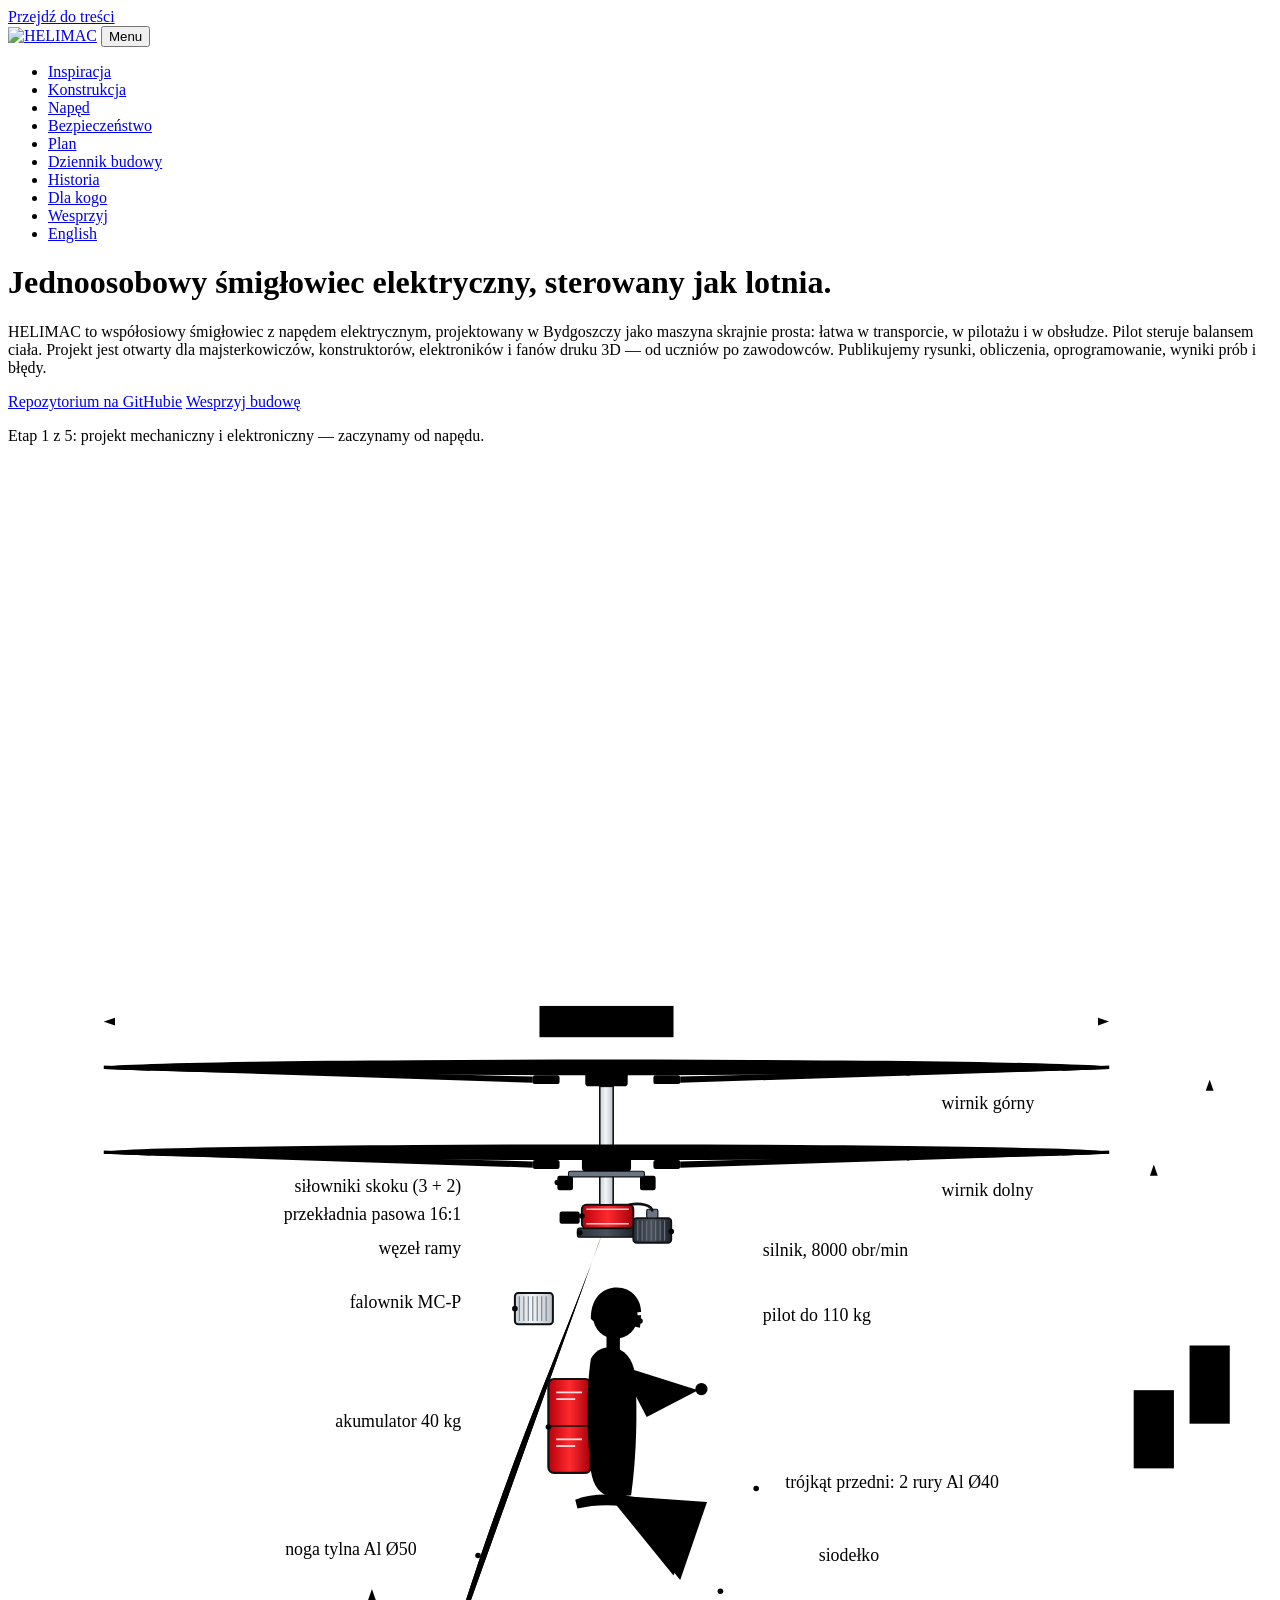
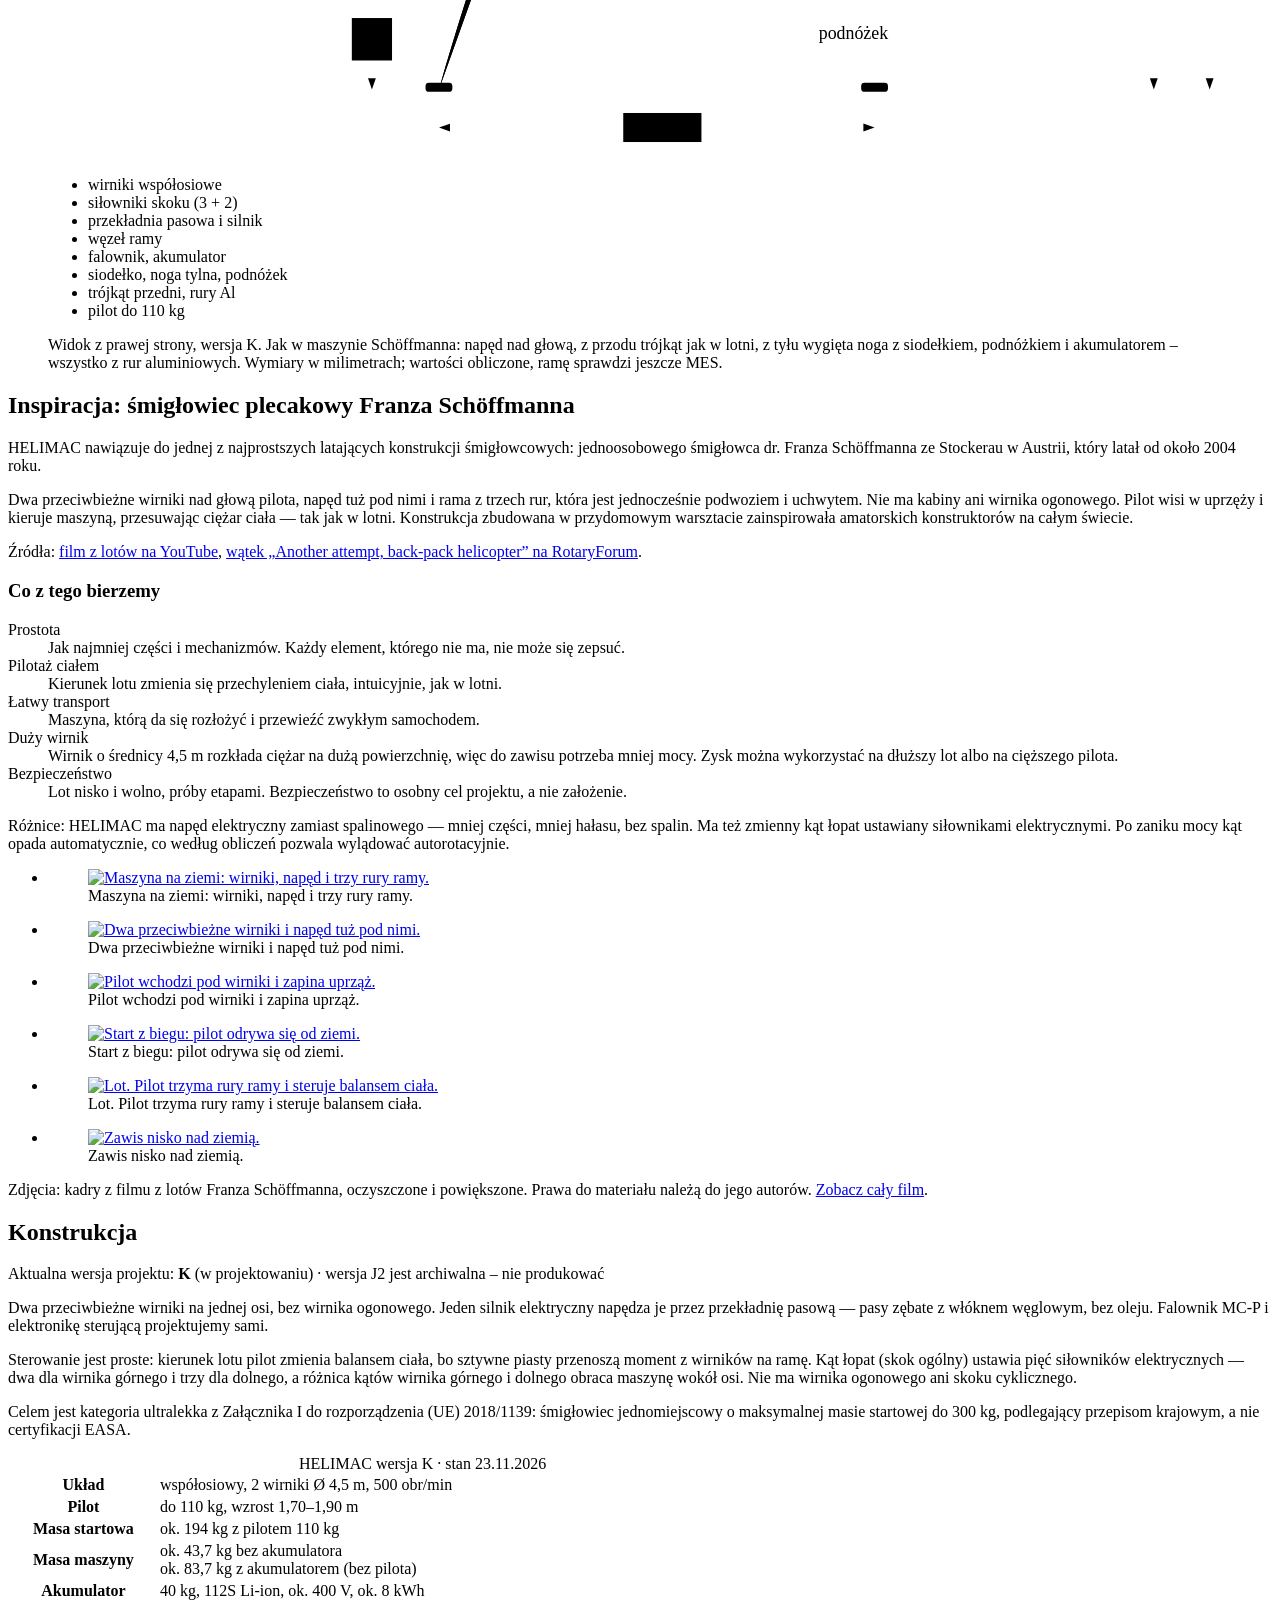
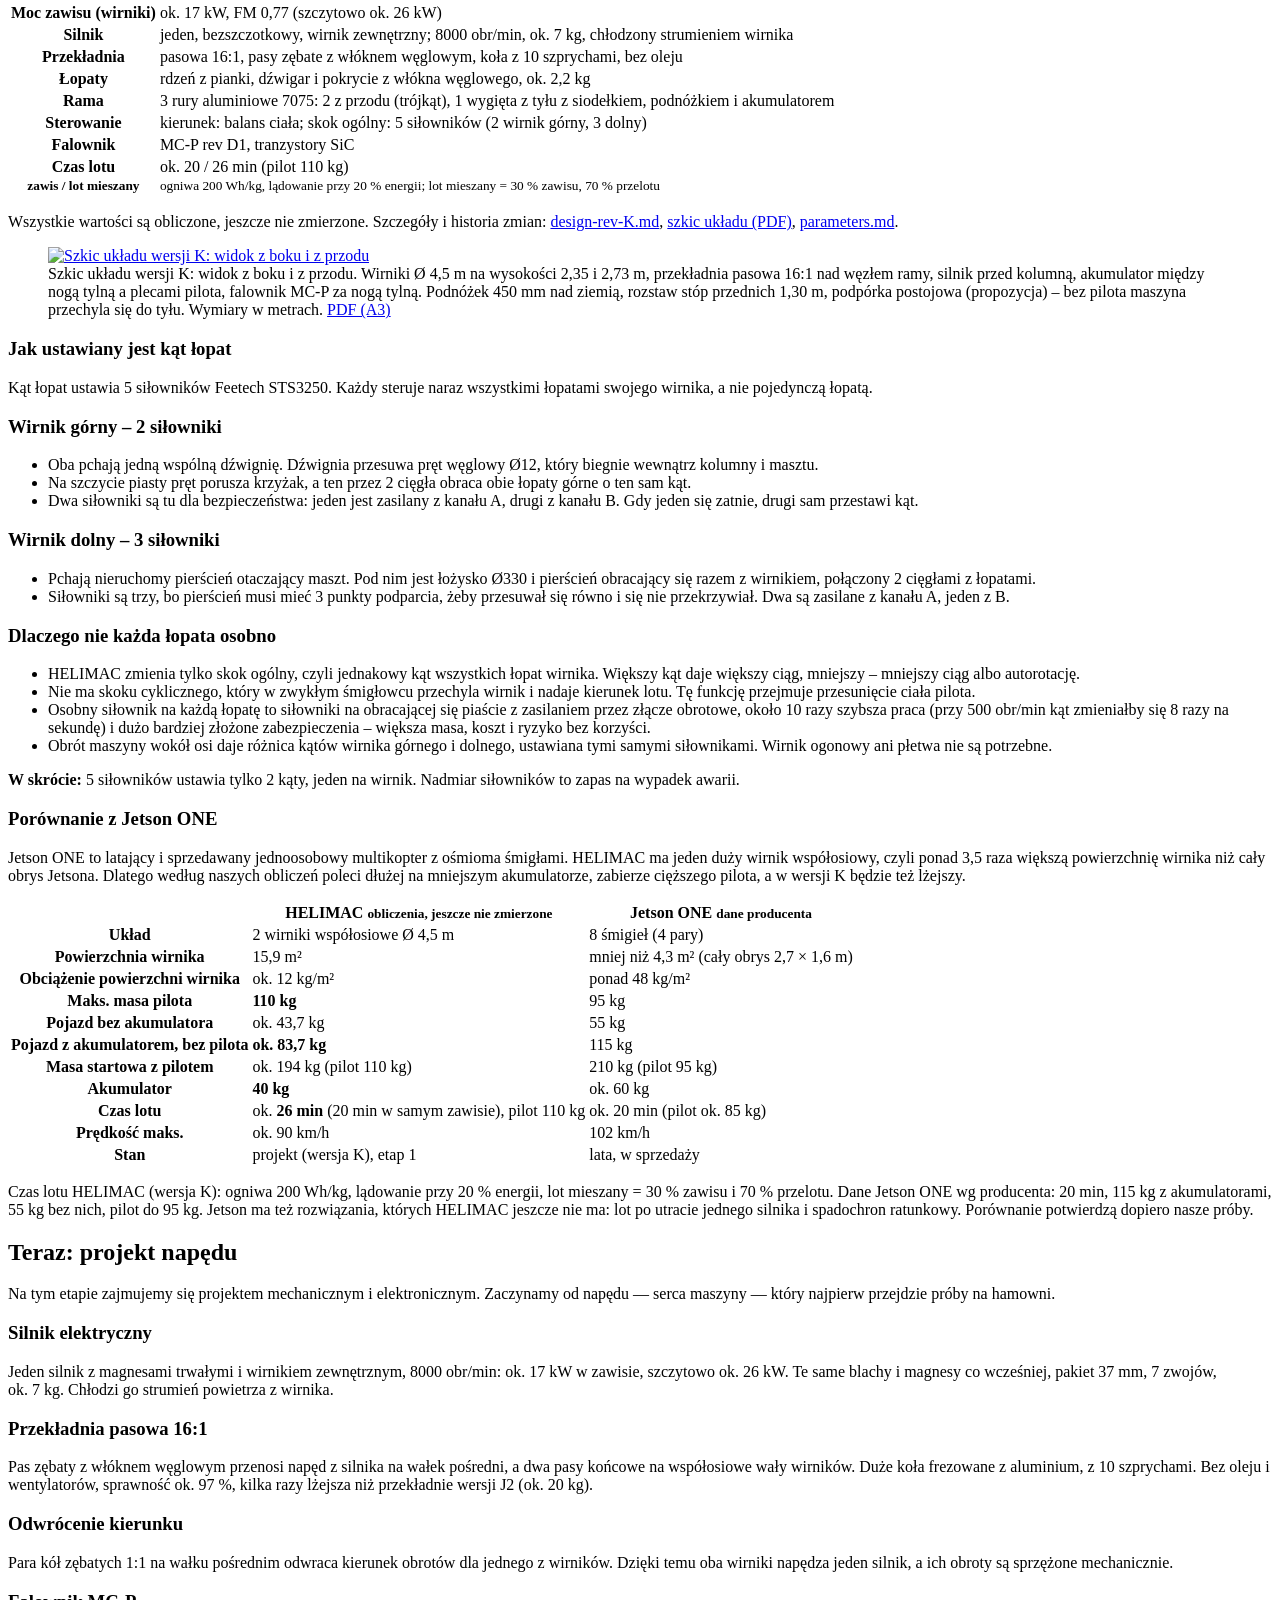
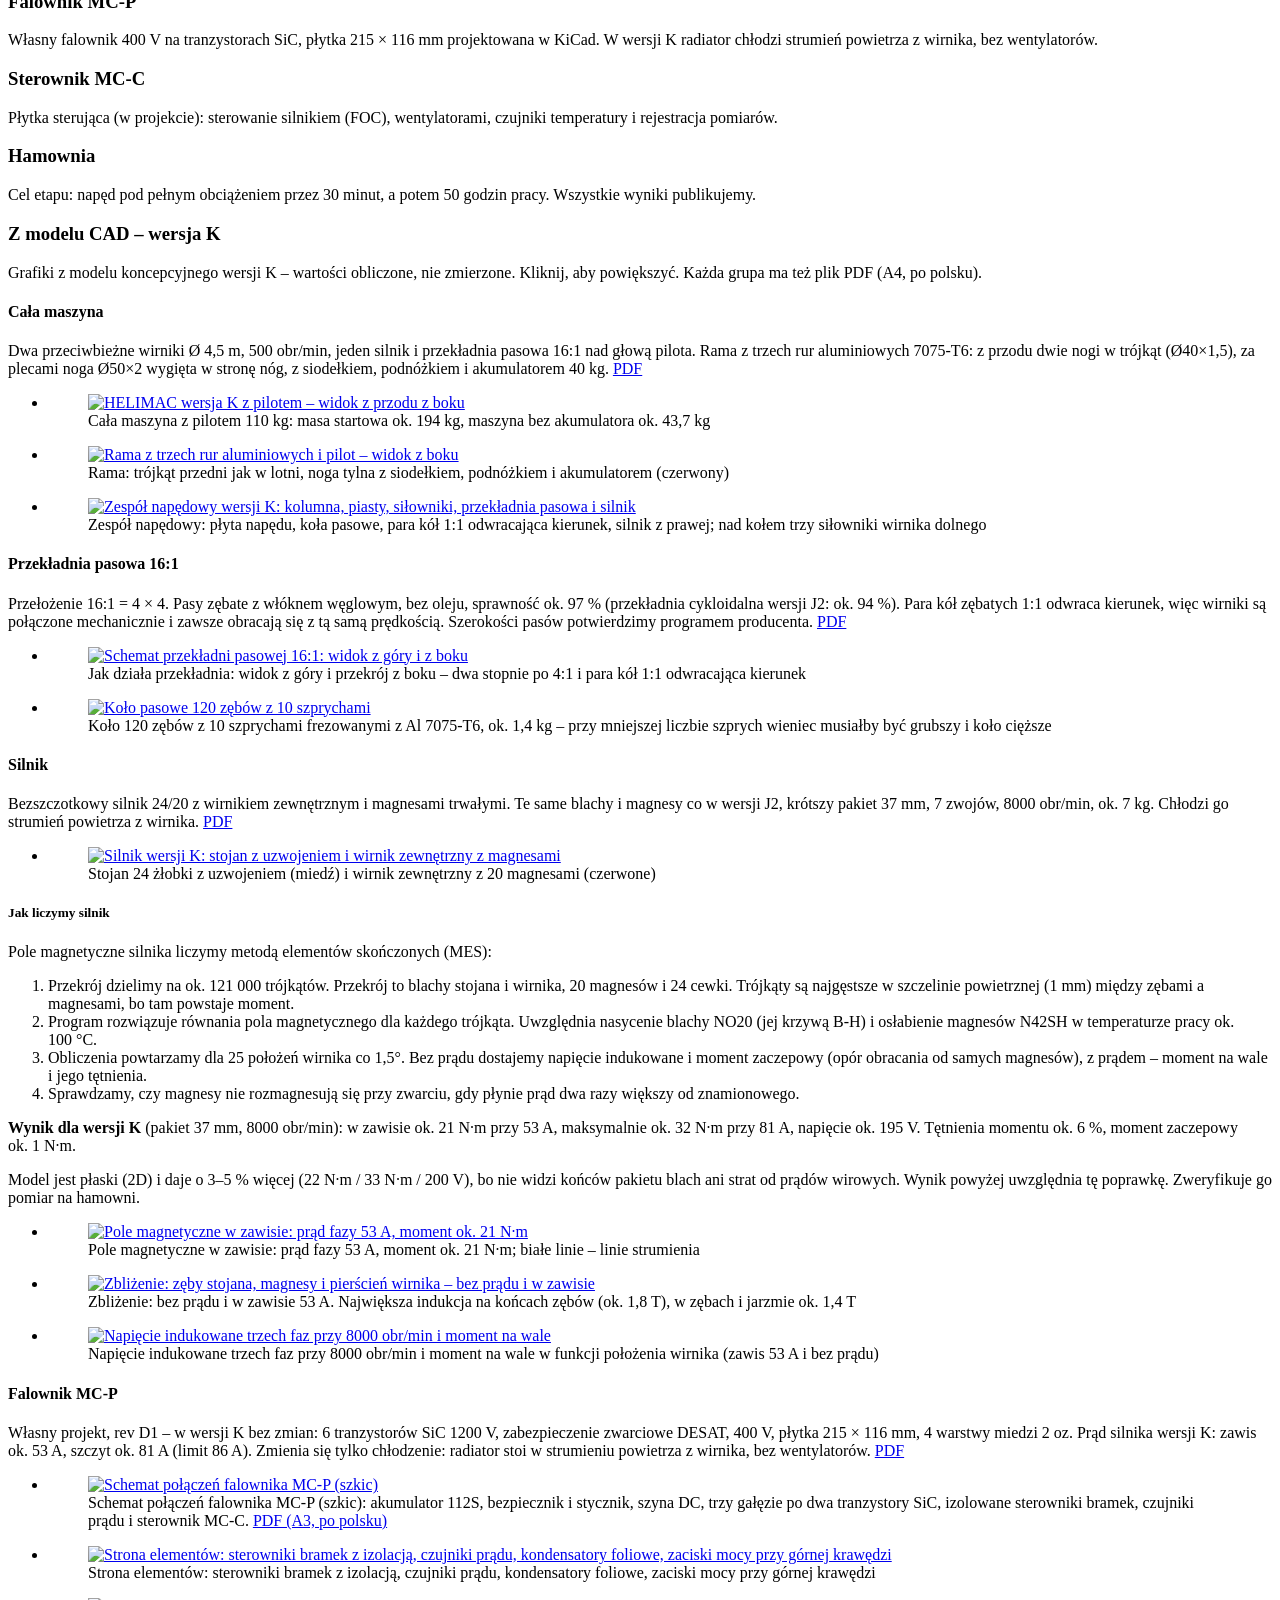
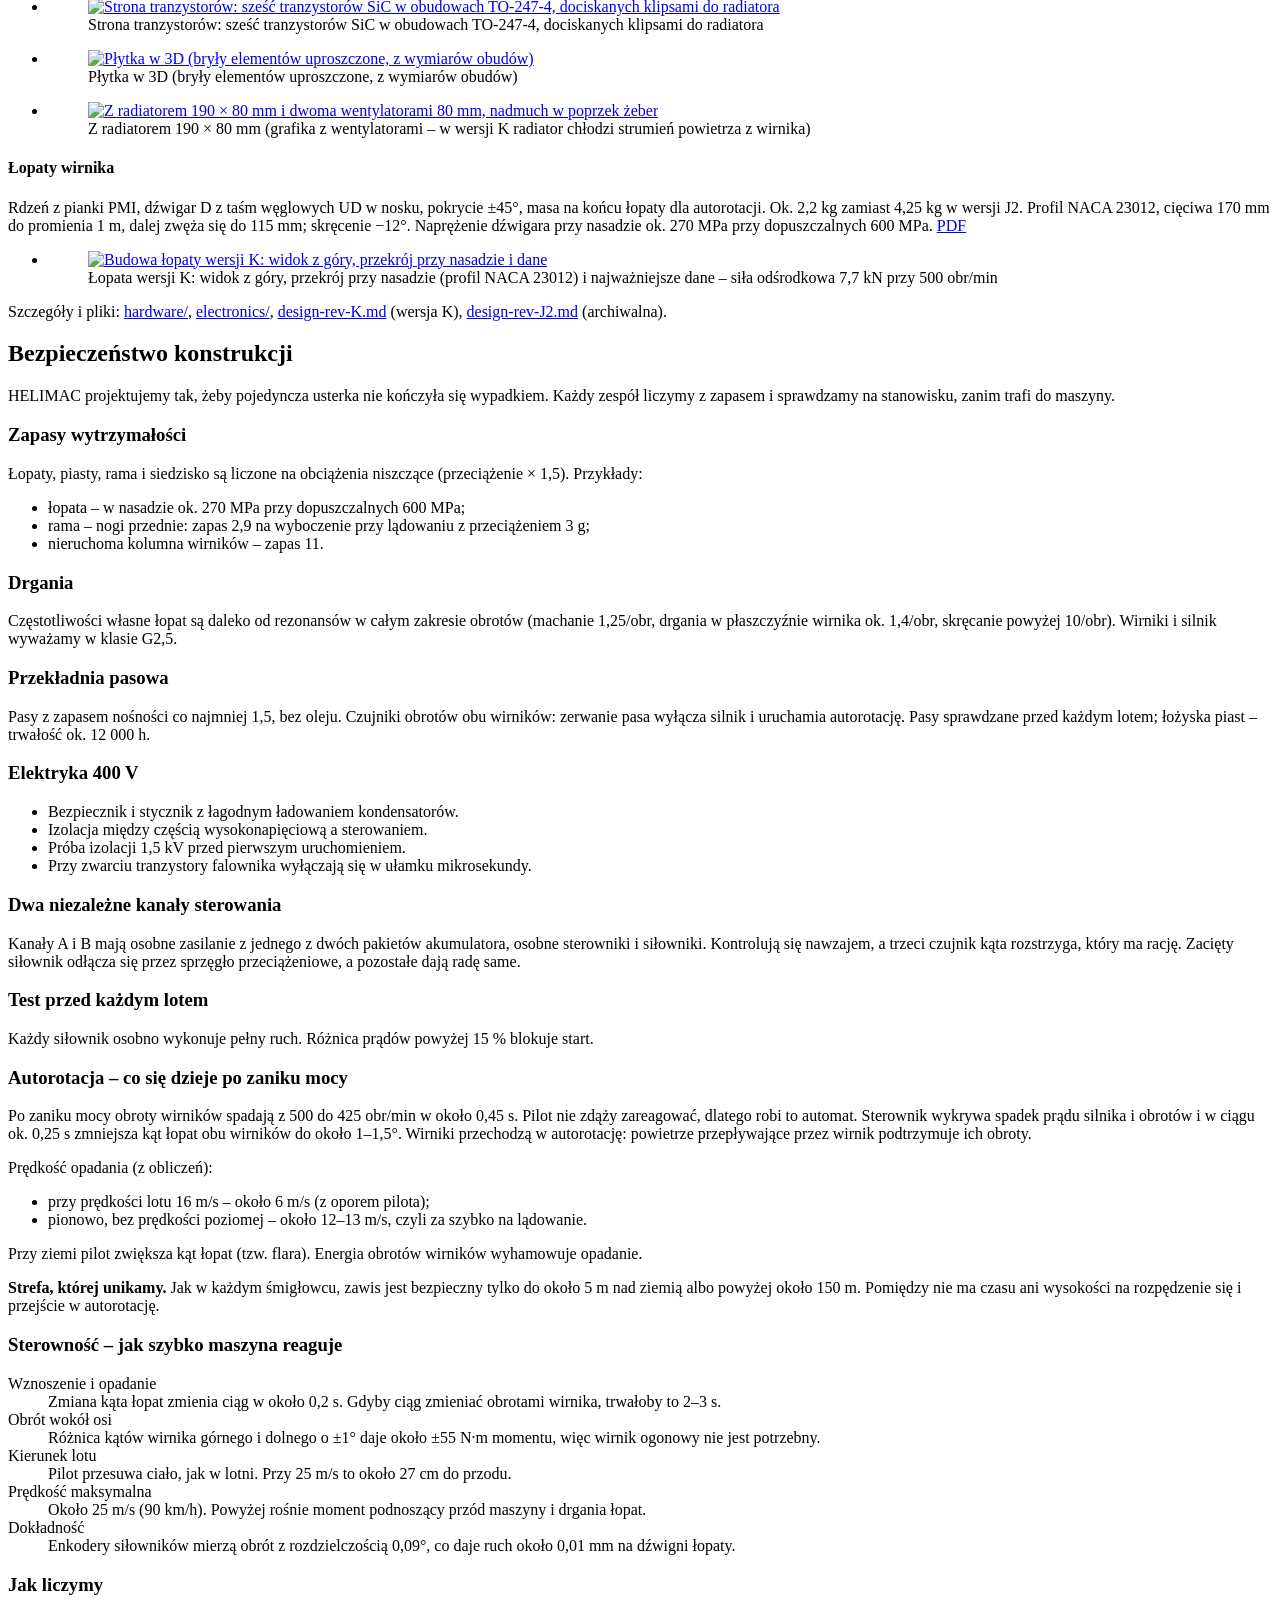
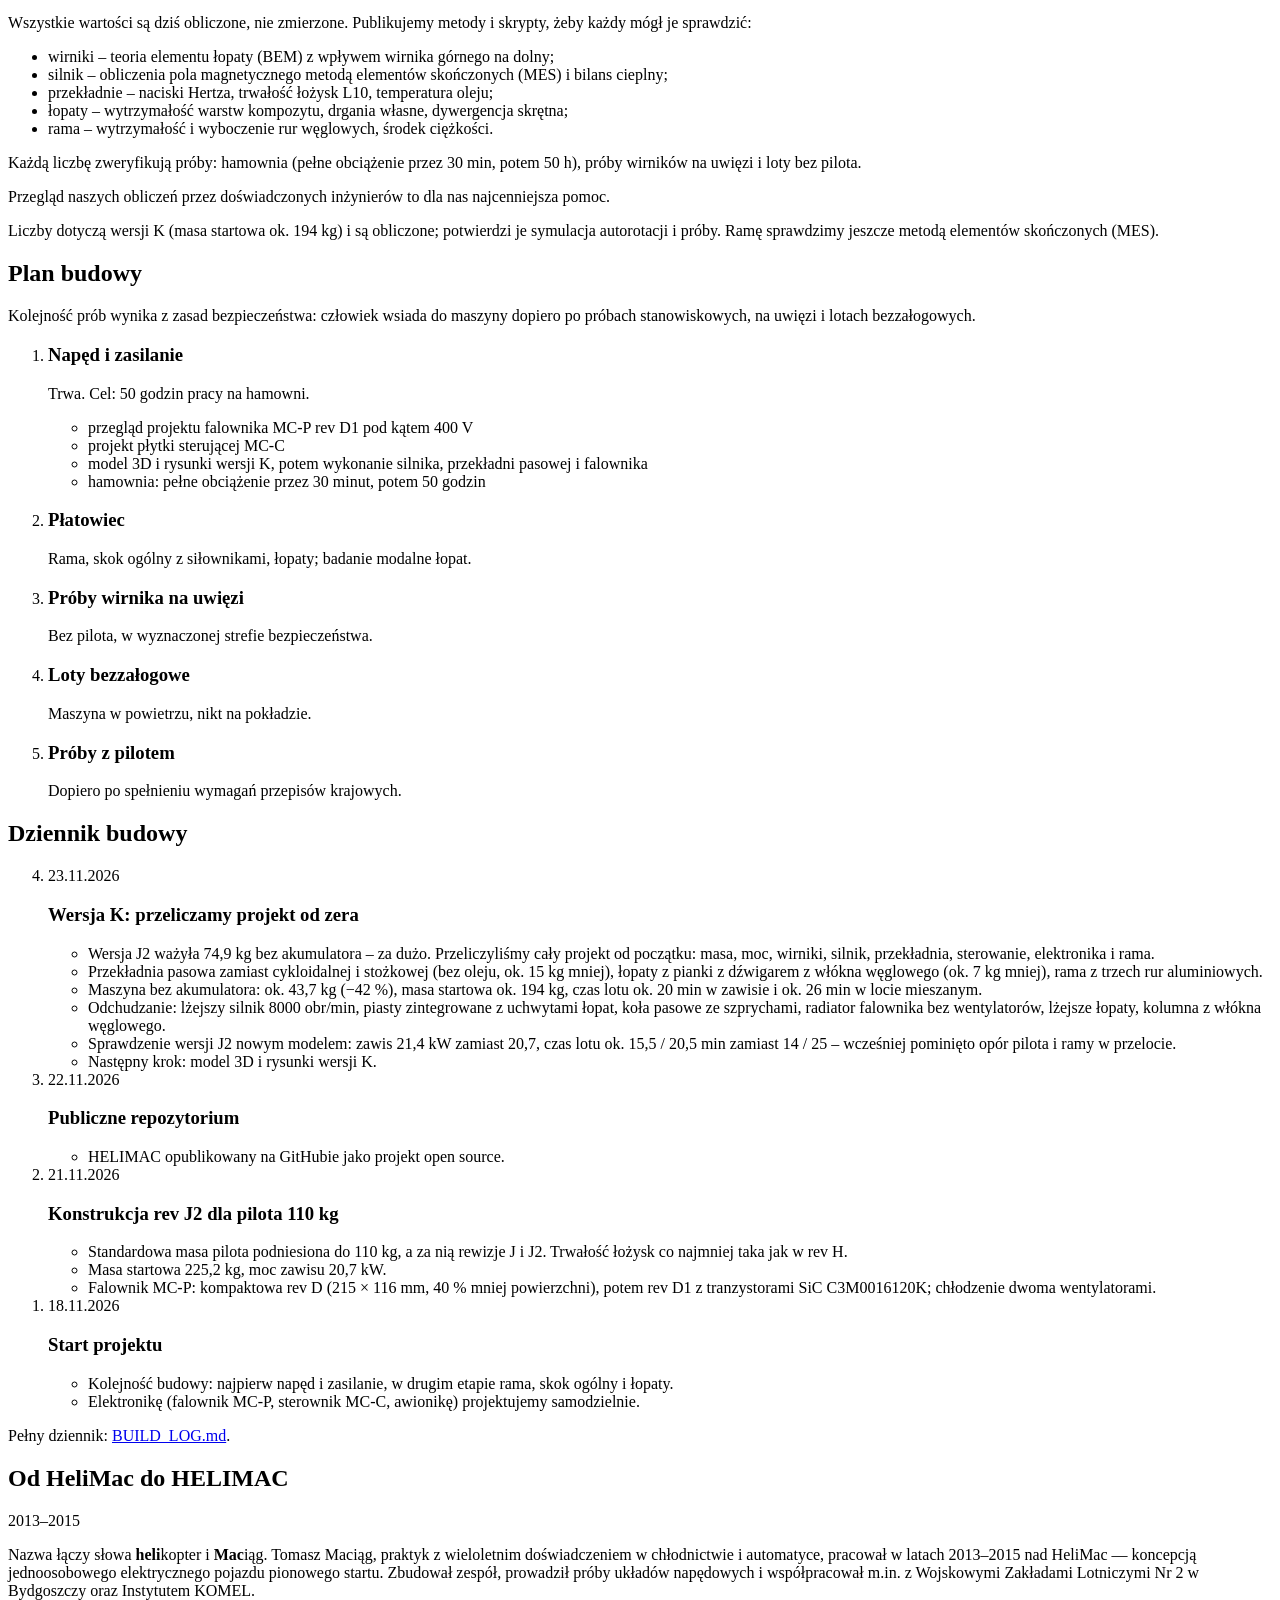
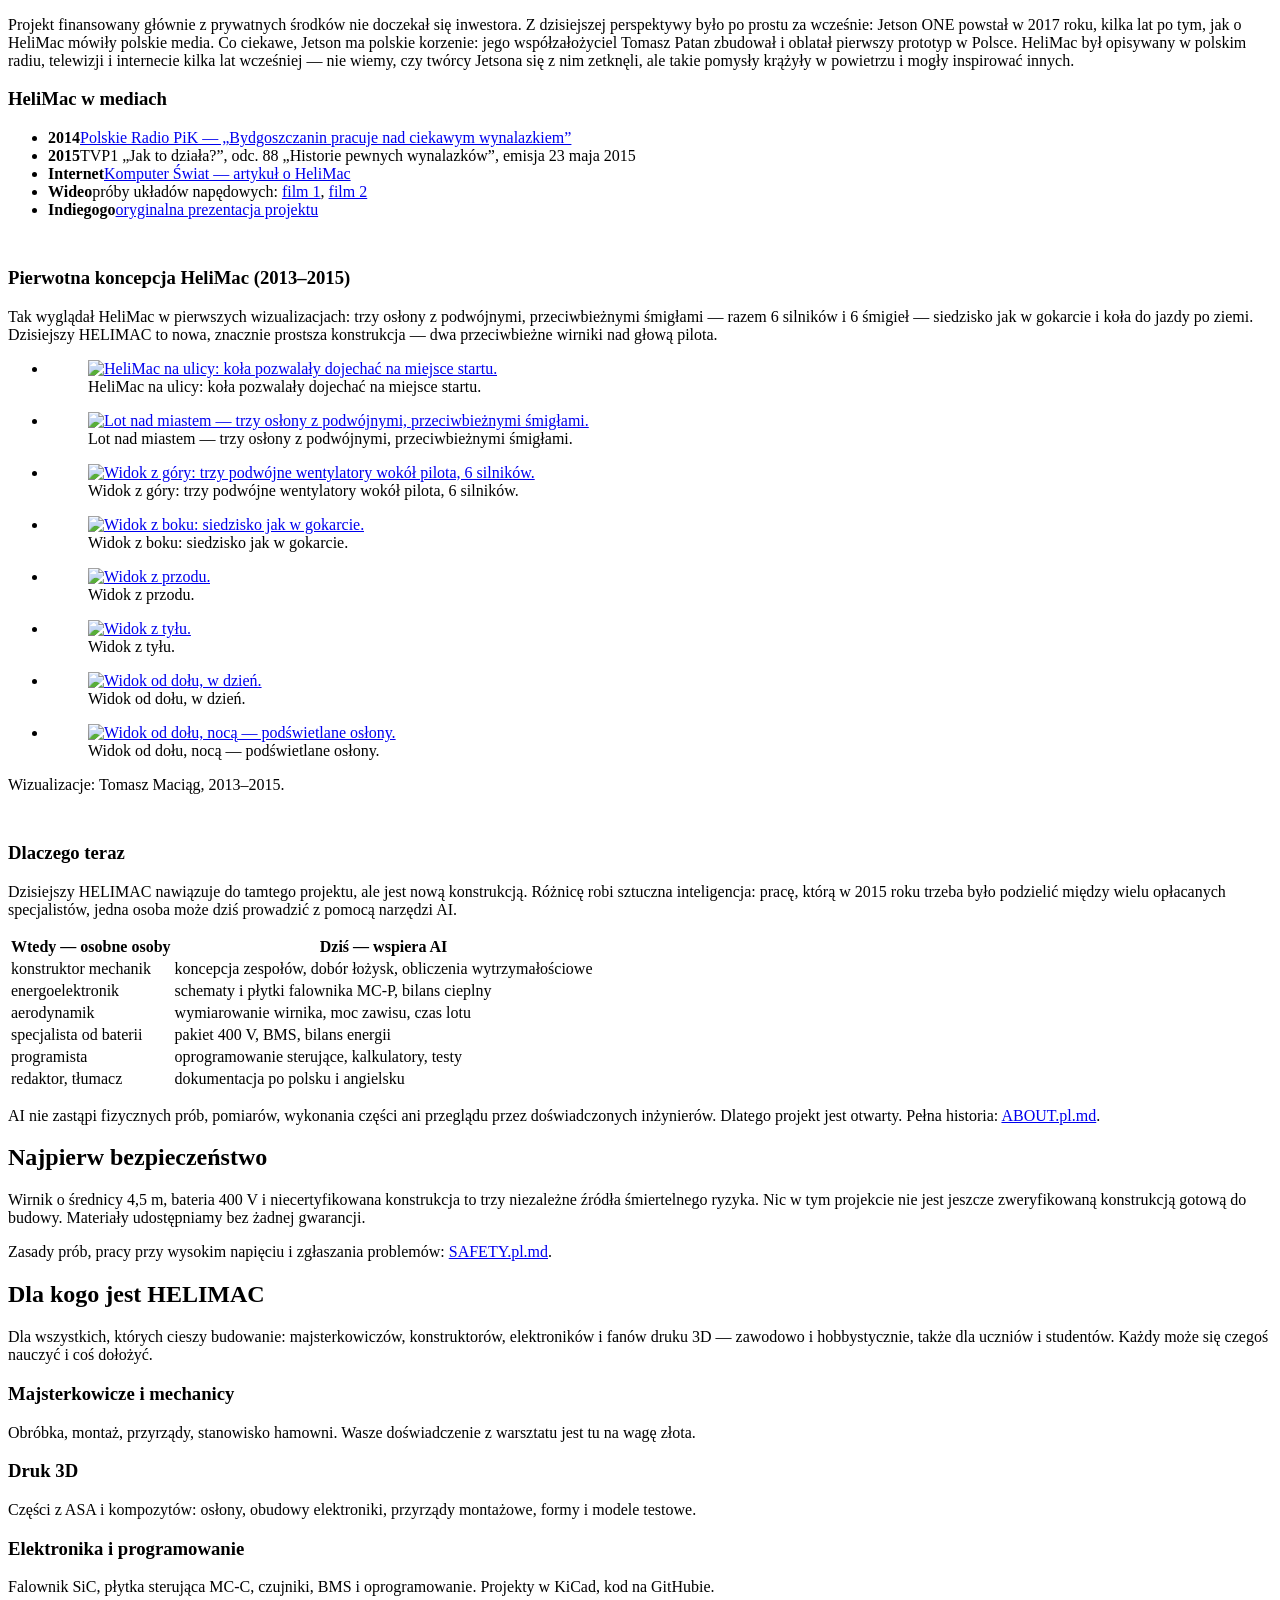
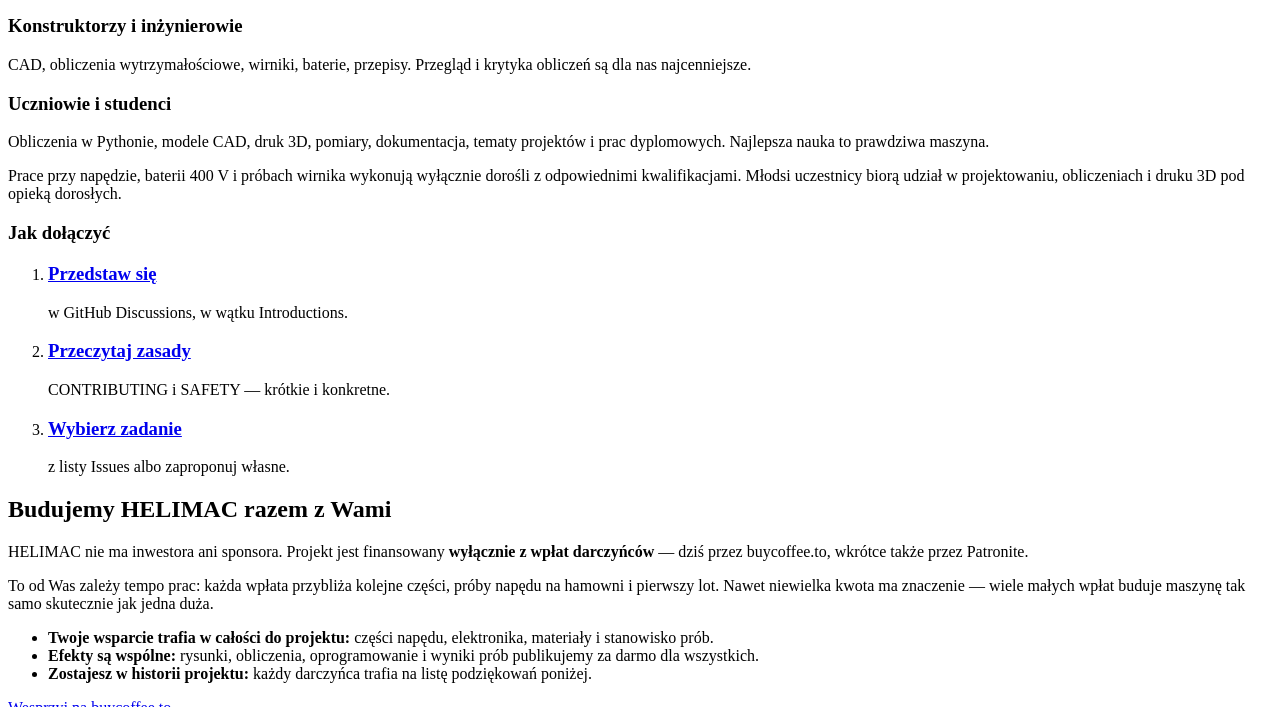
==== commit 02547d66: "Website: CAD section switched to version K graphics (machine, frame, belt drive, 10-spoke pulley, mo" ====
--- a/website/index.html
+++ b/website/index.html
@@ -66,7 +66,7 @@
     <figure class="drawing">
       <svg viewBox="0 0 1060 680" role="img" aria-labelledby="dwg-title dwg-desc" xmlns="http://www.w3.org/2000/svg">
   <title id="dwg-title">HELIMAC wersja K, widok z prawej strony</title>
-  <desc id="dwg-desc">Rysunek: dwa przeciwbieżne wirniki o średnicy 4500&nbsp;mm na wysokości 2350 i 2730&nbsp;mm nad gruntem. Pod wirnikami przekładnia pasowa 16:1 nad węzłem ramy, przed kolumną silnik; kąt łopat ustawia pięć siłowników. Rama z trzech rur aluminiowych: z przodu trójkąt jak w lotni, który pilot trzyma rękami, z tyłu wygięta noga z siodełkiem, podnóżkiem 380&nbsp;mm nad ziemią, akumulatorem i falownikiem. Rozstaw nóg 1950&nbsp;mm.</desc>
+  <desc id="dwg-desc">Rysunek: dwa przeciwbieżne wirniki o średnicy 4500&nbsp;mm na wysokości 2350 i 2730&nbsp;mm nad gruntem. Pod wirnikami przekładnia pasowa 16:1 nad węzłem ramy, przed kolumną silnik; kąt łopat ustawia pięć siłowników. Rama z trzech rur aluminiowych: z przodu trójkąt jak w lotni, który pilot trzyma rękami, z tyłu wygięta noga z siodełkiem, podnóżkiem 450&nbsp;mm nad ziemią, akumulatorem i falownikiem. Rozstaw nóg 1950&nbsp;mm.</desc>
   <defs>
     <marker id="arr" viewBox="0 0 10 10" refX="10" refY="5" markerWidth="10" markerHeight="10" orient="auto-start-reverse"><path d="M0 1.5 L10 5 L0 8.5 z" class="d-arrow"/></marker>
     <linearGradient id="g-metal" x1="0" x2="1"><stop offset="0" stop-color="#c9cfd6"/><stop offset=".45" stop-color="#f4f6f8"/><stop offset="1" stop-color="#b9c0c8"/></linearGradient>
@@ -84,20 +84,20 @@
   <line x1="452" y1="279" x2="468" y2="281" class="d-ink" stroke-width="2.5"/>
   <rect x="418" y="265" width="34" height="28" rx="3" fill="url(#g-metal)" stroke="#0e1013" stroke-width="1.8"/>
   <g stroke="#7d8792" stroke-width="1.1"><line x1="422" y1="268" x2="422" y2="290"/><line x1="426" y1="268" x2="426" y2="290"/><line x1="430" y1="268" x2="430" y2="290"/><line x1="434" y1="268" x2="434" y2="290"/><line x1="438" y1="268" x2="438" y2="290"/><line x1="442" y1="268" x2="442" y2="290"/><line x1="446" y1="268" x2="446" y2="290"/></g>
-  <!-- podnóżek 380 mm nad ziemią -->
-  <path d="M362 544 L602 544 M602 536 L602 550" class="d-ink" stroke-width="5" stroke-linecap="round" fill="none"/>
+  <!-- podnóżek 450 mm nad ziemią -->
+  <path d="M383 530 L602 530 M602 522 L602 536" class="d-ink" stroke-width="5" stroke-linecap="round" fill="none"/>
   <!-- akumulator 40 kg, 112S4P, dwie połówki z BMS -->
   <rect x="448" y="342" width="38" height="84" rx="5" fill="url(#g-red)" stroke="#0e1013" stroke-width="2"/>
   <line x1="448" y1="384" x2="486" y2="384" stroke="#0e1013" stroke-width="1.4"/>
   <g stroke="#fff" stroke-width="1.6" opacity=".85"><line x1="455" y1="354" x2="478" y2="354"/><line x1="455" y1="360" x2="472" y2="360"/><line x1="455" y1="396" x2="478" y2="396"/><line x1="455" y1="402" x2="472" y2="402"/></g>
   <!-- pilot 1,80 m / do 110 kg -->
   <g class="d-pilot">
-    <path d="M500 444 L582 456 L560 532" class="d-limb thigh far"/>
-    <path d="M560 534 L586 538" class="d-foot far"/>
+    <path d="M500 444 L582 456 L560 518" class="d-limb thigh far"/>
+    <path d="M560 520 L586 524" class="d-foot far"/>
     <path d="M486 324 C482 350 482 390 486 424 C488 438 494 446 506 448 L522 446 C526 418 528 380 526 342 C525 328 520 318 508 314 C498 312 490 316 486 324 Z" class="d-torso"/>
     <path d="M485 344 L526 344 M486 424 C500 432 514 432 524 424" class="d-harness"/>
-    <path d="M504 446 L590 452 L566 536" class="d-limb thigh"/>
-    <path d="M565 539 L594 541" class="d-foot"/>
+    <path d="M504 446 L590 452 L566 522" class="d-limb thigh"/>
+    <path d="M565 525 L594 527" class="d-foot"/>
     <path d="M512 330 L536 376 L582 352" class="d-arm"/>
     <circle cx="585" cy="351" r="5.5" class="d-hand"/>
     <path d="M500 302 L512 302 L512 316 L500 316 Z" class="d-torso"/>
@@ -160,9 +160,9 @@
   <line x1="740" y1="626" x2="740" y2="662" class="d-ext"/>
   <line x1="350" y1="654" x2="740" y2="654" class="d-dim dim-draw later" pathLength="1" marker-start="url(#arr)" marker-end="url(#arr)"/>
   <g class="dim-label"><rect x="515" y="641" width="70" height="26" class="d-label-bg"/><text x="550" y="660" text-anchor="middle" class="d-text" font-size="16">1950</text></g>
-  <line x1="356" y1="544" x2="282" y2="544" class="d-ext"/>
-  <line x1="290" y1="620" x2="290" y2="544" class="d-dim dim-draw later" pathLength="1" marker-start="url(#arr)" marker-end="url(#arr)"/>
-  <g class="dim-label"><rect x="272" y="563" width="36" height="38" class="d-label-bg"/><text transform="translate(297 582) rotate(-90)" text-anchor="middle" class="d-text" font-size="16">380</text></g>
+  <line x1="377" y1="530" x2="282" y2="530" class="d-ext"/>
+  <line x1="290" y1="620" x2="290" y2="530" class="d-dim dim-draw later" pathLength="1" marker-start="url(#arr)" marker-end="url(#arr)"/>
+  <g class="dim-label"><rect x="272" y="556" width="36" height="38" class="d-label-bg"/><text transform="translate(297 575) rotate(-90)" text-anchor="middle" class="d-text" font-size="16">450</text></g>
   <g class="dim-label callouts">
     <line x1="770" y1="68" x2="794" y2="95" class="d-ext"/><circle cx="770" cy="68" r="2.5" class="d-arrow"/><text x="800" y="100" class="d-note">wirnik górny</text>
     <line x1="770" y1="144" x2="794" y2="173" class="d-ext"/><circle cx="770" cy="144" r="2.5" class="d-arrow"/><text x="800" y="178" class="d-note">wirnik dolny</text>
@@ -176,7 +176,7 @@
     <line x1="530" y1="290" x2="634" y2="285" class="d-ext"/><circle cx="530" cy="290" r="2.5" class="d-arrow"/><text x="640" y="290" class="d-note">pilot do 110 kg</text>
     <line x1="634" y1="440" x2="654" y2="435" class="d-ext"/><circle cx="634" cy="440" r="2.5" class="d-arrow"/><text x="660" y="440" class="d-note">trójkąt przedni: 2 rury Al Ø40</text>
     <line x1="530" y1="454" x2="684" y2="500" class="d-ext"/><circle cx="530" cy="454" r="2.5" class="d-arrow"/><text x="690" y="505" class="d-note">siodełko</text>
-    <line x1="602" y1="546" x2="684" y2="580" class="d-ext"/><circle cx="602" cy="546" r="2.5" class="d-arrow"/><text x="690" y="585" class="d-note">podnóżek</text>
+    <line x1="602" y1="532" x2="684" y2="570" class="d-ext"/><circle cx="602" cy="532" r="2.5" class="d-arrow"/><text x="690" y="575" class="d-note">podnóżek</text>
   </g>
 </svg>
       <ul class="legend" aria-hidden="true"><li>wirniki współosiowe</li><li>siłowniki skoku (3 + 2)</li><li>przekładnia pasowa i silnik</li><li>węzeł ramy</li><li>falownik, akumulator</li><li>siodełko, noga tylna, podnóżek</li><li>trójkąt przedni, rury Al</li><li>pilot do 110 kg</li></ul>
@@ -267,8 +267,8 @@
       </div>
     </div>
     <figure class="layout-sketch">
-      <a href="/assets/img/cad/60-revK-szkic-ukladu-2400.webp"><img src="/assets/img/cad/60-revK-szkic-ukladu-1400.webp" srcset="/assets/img/cad/60-revK-szkic-ukladu-1400.webp 1400w, /assets/img/cad/60-revK-szkic-ukladu-2400.webp 2400w" sizes="(min-width: 75rem) 72rem, 96vw" width="1400" height="999" alt="Szkic układu wersji K: widok z boku i z przodu" loading="lazy" decoding="async"></a>
-      <figcaption>Szkic układu wersji K: widok z boku i z przodu. Wirniki Ø&nbsp;4,5&nbsp;m na wysokości 2,35 i 2,73&nbsp;m, przekładnia pasowa 16:1 nad węzłem ramy, silnik przed kolumną, akumulator między nogą tylną a plecami pilota, falownik MC-P za nogą tylną. Wymiary w metrach. <a href="/assets/docs/HELIMAC_revK_szkic_ukladu.pdf">PDF (A3)</a></figcaption>
+      <a href="/assets/img/cad/60-revK-szkic-ukladu-2400.webp"><img src="/assets/img/cad/60-revK-szkic-ukladu-1400.webp" srcset="/assets/img/cad/60-revK-szkic-ukladu-1400.webp 1400w, /assets/img/cad/60-revK-szkic-ukladu-2400.webp 2400w" sizes="(min-width: 75rem) 72rem, 96vw" width="1400" height="996" alt="Szkic układu wersji K: widok z boku i z przodu" loading="lazy" decoding="async"></a>
+      <figcaption>Szkic układu wersji K: widok z boku i z przodu. Wirniki Ø&nbsp;4,5&nbsp;m na wysokości 2,35 i 2,73&nbsp;m, przekładnia pasowa 16:1 nad węzłem ramy, silnik przed kolumną, akumulator między nogą tylną a plecami pilota, falownik MC-P za nogą tylną. Podnóżek 450&nbsp;mm nad ziemią, rozstaw stóp przednich 1,30&nbsp;m, podpórka postojowa (propozycja) – bez pilota maszyna przechyla się do tyłu. Wymiary w metrach. <a href="/assets/docs/HELIMAC_revK_szkic_ukladu.pdf">PDF (A3)</a></figcaption>
     </figure>
     <div class="pitch">
       <h3>Jak ustawiany jest kąt łopat</h3>
@@ -317,21 +317,25 @@
       <article><h3>Hamownia</h3><p>Cel etapu: napęd pod pełnym obciążeniem przez 30 minut, a potem 50 godzin pracy. Wszystkie wyniki publikujemy.</p></article>
     </div>
     <div class="cad" id="model">
-      <h3 class="cad-title">Z modelu CAD</h3>
-      <p class="cad-lead">Grafiki z modelu 3D. Napęd z przekładnią cykloidalną i łopaty z rdzeniem z ASA pokazują <strong>wersję J2 (archiwalną)</strong>; blachy i magnesy silnika oraz falownik MC-P są nadal aktualne. Kliknij, aby powiększyć.</p>
-      <h4>Zespół napędowy <span class="arch">wersja J2 – archiwalna</span></h4>
-      <p>Silnik, przekładnia cykloidalna 10:1, przekładnia nawrotna i piasty obu wirników na nieruchomej kolumnie. W wersji K zastępuje je przekładnia pasowa.</p>
+      <h3 class="cad-title">Z modelu CAD – wersja K</h3>
+      <p class="cad-lead">Grafiki z modelu koncepcyjnego wersji K – wartości obliczone, nie zmierzone. Kliknij, aby powiększyć. Każda grupa ma też plik PDF (A4, po polsku).</p>
+      <h4>Cała maszyna</h4>
+      <p>Dwa przeciwbieżne wirniki Ø&nbsp;4,5&nbsp;m, 500&nbsp;obr/min, jeden silnik i przekładnia pasowa 16:1 nad głową pilota. Rama z trzech rur aluminiowych 7075-T6: z przodu dwie nogi w trójkąt (Ø40×1,5), za plecami noga Ø50×2 wygięta w stronę nóg, z siodełkiem, podnóżkiem i akumulatorem 40&nbsp;kg. <a href="/assets/docs/HELIMAC_revK_1_maszyna.pdf">PDF</a></p>
       <ul class="gallery cad-gallery">
-        <li class="wide sketch"><figure><a href="/assets/img/cad/03-naped-przekroj-osiowy-szkic-2400.webp"><img src="/assets/img/cad/03-naped-przekroj-osiowy-szkic-1400.webp" srcset="/assets/img/cad/03-naped-przekroj-osiowy-szkic-1400.webp 1400w, /assets/img/cad/03-naped-przekroj-osiowy-szkic-2400.webp 2400w" sizes="(min-width: 75rem) 72rem, 96vw" width="1400" height="990" alt="Przekrój osiowy zespołu napędowego (szkic)" loading="lazy" decoding="async"></a><figcaption>Przekrój osiowy zespołu napędowego (szkic): silnik obraca tuleję mimośrodową, krzywki toczą się po rolkach korpusu i obracają go 10 razy wolniej (wirnik dolny); koła stożkowe odwracają kierunek dla wirnika górnego. <a href="/assets/docs/HELIMAC_szkic_przekroj_napedu.pdf">PDF (A3, po polsku)</a></figcaption></figure></li>
-        <li class="tall"><figure><a href="/assets/img/cad/01-naped-izometria-1400.webp"><img src="/assets/img/cad/01-naped-izometria-700.webp" srcset="/assets/img/cad/01-naped-izometria-700.webp 700w, /assets/img/cad/01-naped-izometria-1400.webp 1400w" sizes="(min-width: 60rem) 30vw, (min-width: 40rem) 46vw, 92vw" width="700" height="1728" alt="Zespół napędowy — widok całości" loading="lazy" decoding="async"></a><figcaption>Zespół napędowy — widok całości</figcaption></figure></li>
-        <li class="tall"><figure><a href="/assets/img/cad/02-naped-przekroj-1400.webp"><img src="/assets/img/cad/02-naped-przekroj-700.webp" srcset="/assets/img/cad/02-naped-przekroj-700.webp 700w, /assets/img/cad/02-naped-przekroj-1400.webp 1400w" sizes="(min-width: 60rem) 30vw, (min-width: 40rem) 46vw, 92vw" width="700" height="1377" alt="Przekrój ćwiartkowy: przez środek kolumny biegnie pręt skoku ogólnego wirnika górnego" loading="lazy" decoding="async"></a><figcaption>Przekrój ćwiartkowy: przez środek kolumny biegnie pręt skoku ogólnego wirnika górnego</figcaption></figure></li>
+        <li><figure><a href="/assets/img/cad/70-revK-maszyna-1400.webp"><img src="/assets/img/cad/70-revK-maszyna-700.webp" srcset="/assets/img/cad/70-revK-maszyna-700.webp 700w, /assets/img/cad/70-revK-maszyna-1400.webp 1400w" sizes="(min-width: 60rem) 30vw, (min-width: 40rem) 46vw, 92vw" width="700" height="586" alt="HELIMAC wersja K z pilotem – widok z przodu z boku" loading="lazy" decoding="async"></a><figcaption>Cała maszyna z pilotem 110&nbsp;kg: masa startowa ok.&nbsp;194&nbsp;kg, maszyna bez akumulatora ok.&nbsp;43,7&nbsp;kg</figcaption></figure></li>
+        <li class="tall"><figure><a href="/assets/img/cad/71-revK-rama-pilot-1400.webp"><img src="/assets/img/cad/71-revK-rama-pilot-700.webp" srcset="/assets/img/cad/71-revK-rama-pilot-700.webp 700w, /assets/img/cad/71-revK-rama-pilot-1400.webp 1400w" sizes="(min-width: 60rem) 30vw, (min-width: 40rem) 46vw, 92vw" width="700" height="1446" alt="Rama z trzech rur aluminiowych i pilot – widok z boku" loading="lazy" decoding="async"></a><figcaption>Rama: trójkąt przedni jak w lotni, noga tylna z siodełkiem, podnóżkiem i akumulatorem (czerwony)</figcaption></figure></li>
+        <li class="tall"><figure><a href="/assets/img/cad/72-revK-naped-1400.webp"><img src="/assets/img/cad/72-revK-naped-700.webp" srcset="/assets/img/cad/72-revK-naped-700.webp 700w, /assets/img/cad/72-revK-naped-1400.webp 1400w" sizes="(min-width: 60rem) 30vw, (min-width: 40rem) 46vw, 92vw" width="700" height="888" alt="Zespół napędowy wersji K: kolumna, piasty, siłowniki, przekładnia pasowa i silnik" loading="lazy" decoding="async"></a><figcaption>Zespół napędowy: płyta napędu, koła pasowe, para kół 1:1 odwracająca kierunek, silnik z prawej; nad kołem trzy siłowniki wirnika dolnego</figcaption></figure></li>
+      </ul>
+      <h4>Przekładnia pasowa 16:1</h4>
+      <p>Przełożenie 16:1 = 4 × 4. Pasy zębate z włóknem węglowym, bez oleju, sprawność ok.&nbsp;97&nbsp;% (przekładnia cykloidalna wersji J2: ok.&nbsp;94&nbsp;%). Para kół zębatych 1:1 odwraca kierunek, więc wirniki są połączone mechanicznie i zawsze obracają się z tą samą prędkością. Szerokości pasów potwierdzimy programem producenta. <a href="/assets/docs/HELIMAC_revK_2_naped.pdf">PDF</a></p>
+      <ul class="gallery cad-gallery">
+        <li class="wide sketch"><figure><a href="/assets/img/cad/74-revK-przekladnia-schemat-1800.webp"><img src="/assets/img/cad/74-revK-przekladnia-schemat-1400.webp" srcset="/assets/img/cad/74-revK-przekladnia-schemat-1400.webp 1400w, /assets/img/cad/74-revK-przekladnia-schemat-1800.webp 1800w" sizes="(min-width: 75rem) 72rem, 96vw" width="1400" height="824" alt="Schemat przekładni pasowej 16:1: widok z góry i z boku" loading="lazy" decoding="async"></a><figcaption>Jak działa przekładnia: widok z góry i przekrój z boku – dwa stopnie po 4:1 i para kół 1:1 odwracająca kierunek</figcaption></figure></li>
+        <li><figure><a href="/assets/img/cad/73-revK-kolo-pasowe-1400.webp"><img src="/assets/img/cad/73-revK-kolo-pasowe-700.webp" srcset="/assets/img/cad/73-revK-kolo-pasowe-700.webp 700w, /assets/img/cad/73-revK-kolo-pasowe-1400.webp 1400w" sizes="(min-width: 60rem) 30vw, (min-width: 40rem) 46vw, 92vw" width="700" height="505" alt="Koło pasowe 120 zębów z 10 szprychami" loading="lazy" decoding="async"></a><figcaption>Koło 120 zębów z 10 szprychami frezowanymi z Al 7075-T6, ok.&nbsp;1,4&nbsp;kg – przy mniejszej liczbie szprych wieniec musiałby być grubszy i koło cięższe</figcaption></figure></li>
       </ul>
       <h4>Silnik</h4>
-      <p>Bezszczotkowy silnik 24/20 z wirnikiem zewnętrznym i magnesami trwałymi. Grafiki: wersja J2 (pakiet 56&nbsp;mm, ok.&nbsp;5000&nbsp;obr/min). W wersji K te same blachy i magnesy, pakiet 37&nbsp;mm, 7 zwojów, 8000&nbsp;obr/min.</p>
+      <p>Bezszczotkowy silnik 24/20 z wirnikiem zewnętrznym i magnesami trwałymi. Te same blachy i magnesy co w wersji J2, krótszy pakiet 37&nbsp;mm, 7 zwojów, 8000&nbsp;obr/min, ok.&nbsp;7&nbsp;kg. Chłodzi go strumień powietrza z wirnika. <a href="/assets/docs/HELIMAC_revK_3_silnik.pdf">PDF</a></p>
       <ul class="gallery cad-gallery">
-        <li><figure><a href="/assets/img/cad/04-silnik-izometria-1400.webp"><img src="/assets/img/cad/04-silnik-izometria-700.webp" srcset="/assets/img/cad/04-silnik-izometria-700.webp 700w, /assets/img/cad/04-silnik-izometria-1400.webp 1400w" sizes="(min-width: 60rem) 30vw, (min-width: 40rem) 46vw, 92vw" width="700" height="618" alt="Wirnik zewnętrzny obraca się wokół nieruchomego stojana" loading="lazy" decoding="async"></a><figcaption>Wirnik zewnętrzny obraca się wokół nieruchomego stojana</figcaption></figure></li>
-        <li><figure><a href="/assets/img/cad/05-silnik-przekroj-1400.webp"><img src="/assets/img/cad/05-silnik-przekroj-700.webp" srcset="/assets/img/cad/05-silnik-przekroj-700.webp 700w, /assets/img/cad/05-silnik-przekroj-1400.webp 1400w" sizes="(min-width: 60rem) 30vw, (min-width: 40rem) 46vw, 92vw" width="700" height="525" alt="Przekrój: pakiety blach, uzwojenie i łożyska na kolumnie" loading="lazy" decoding="async"></a><figcaption>Przekrój: pakiety blach, uzwojenie i łożyska na kolumnie</figcaption></figure></li>
-        <li><figure><a href="/assets/img/cad/06-silnik-stojan-uzwojenie-1400.webp"><img src="/assets/img/cad/06-silnik-stojan-uzwojenie-700.webp" srcset="/assets/img/cad/06-silnik-stojan-uzwojenie-700.webp 700w, /assets/img/cad/06-silnik-stojan-uzwojenie-1400.webp 1400w" sizes="(min-width: 60rem) 30vw, (min-width: 40rem) 46vw, 92vw" width="700" height="582" alt="Stojan: 24 żłobki, uzwojenie skupione, 2 gałęzie równoległe; blachy 0,2 mm cięte laserowo" loading="lazy" decoding="async"></a><figcaption>Stojan: 24 żłobki, uzwojenie skupione, 2 gałęzie równoległe; blachy 0,2&nbsp;mm cięte laserowo</figcaption></figure></li>
+        <li><figure><a href="/assets/img/cad/76-revK-silnik-1400.webp"><img src="/assets/img/cad/76-revK-silnik-700.webp" srcset="/assets/img/cad/76-revK-silnik-700.webp 700w, /assets/img/cad/76-revK-silnik-1400.webp 1400w" sizes="(min-width: 60rem) 30vw, (min-width: 40rem) 46vw, 92vw" width="700" height="537" alt="Silnik wersji K: stojan z uzwojeniem i wirnik zewnętrzny z magnesami" loading="lazy" decoding="async"></a><figcaption>Stojan 24 żłobki z uzwojeniem (miedź) i wirnik zewnętrzny z 20 magnesami (czerwone)</figcaption></figure></li>
       </ul>
       <div class="fem">
         <h5>Jak liczymy silnik</h5>
@@ -342,38 +346,27 @@
           <li>Obliczenia powtarzamy dla 25 położeń wirnika co 1,5°. Bez prądu dostajemy napięcie indukowane i moment zaczepowy (opór obracania od samych magnesów), z prądem – moment na wale i jego tętnienia.</li>
           <li>Sprawdzamy, czy magnesy nie rozmagnesują się przy zwarciu, gdy płynie prąd dwa razy większy od znamionowego.</li>
         </ol>
-        <p class="fem-result"><strong>Wynik dla wersji J2:</strong> ok. 40&nbsp;N·m w zawisie przy 57&nbsp;A, ok. 220&nbsp;V przy 4970&nbsp;obr/min, tętnienia momentu ok. 5&nbsp;%.<br><strong>Wersja K</strong> (te same blachy i magnesy, 7 zwojów, pakiet 37&nbsp;mm, 8000&nbsp;obr/min – przeliczone z modelu 48&nbsp;mm): w zawisie ok.&nbsp;21&nbsp;N·m przy 53&nbsp;A, maksymalnie ok.&nbsp;32&nbsp;N·m przy 81&nbsp;A, napięcie ok.&nbsp;195&nbsp;V.</p>
-        <p class="note">Model jest płaski (2D), więc nie widzi końców pakietu blach ani strat od prądów wirowych. Zweryfikuje go pomiar na hamowni.</p>
+        <p class="fem-result"><strong>Wynik dla wersji K</strong> (pakiet 37&nbsp;mm, 8000&nbsp;obr/min): w zawisie ok.&nbsp;21&nbsp;N·m przy 53&nbsp;A, maksymalnie ok.&nbsp;32&nbsp;N·m przy 81&nbsp;A, napięcie ok.&nbsp;195&nbsp;V. Tętnienia momentu ok.&nbsp;6&nbsp;%, moment zaczepowy ok.&nbsp;1&nbsp;N·m.</p>
+        <p class="note">Model jest płaski (2D) i daje o 3–5&nbsp;% więcej (22&nbsp;N·m / 33&nbsp;N·m / 200&nbsp;V), bo nie widzi końców pakietu blach ani strat od prądów wirowych. Wynik powyżej uwzględnia tę poprawkę. Zweryfikuje go pomiar na hamowni.</p>
         <ul class="gallery cad-gallery fem-gallery">
-          <li><figure><a href="/assets/img/cad/50-silnik-mes-pole-bez-pradu-1400.webp"><img src="/assets/img/cad/50-silnik-mes-pole-bez-pradu-700.webp" srcset="/assets/img/cad/50-silnik-mes-pole-bez-pradu-700.webp 700w, /assets/img/cad/50-silnik-mes-pole-bez-pradu-1400.webp 1400w" sizes="(min-width: 75rem) 35rem, (min-width: 40rem) 46vw, 92vw" width="700" height="770" alt="Pole magnetyczne – same magnesy (bez prądu)" loading="lazy" decoding="async"></a><figcaption>Pole magnetyczne – same magnesy (bez prądu)</figcaption></figure></li>
-          <li><figure><a href="/assets/img/cad/51-silnik-mes-pole-zawis-1400.webp"><img src="/assets/img/cad/51-silnik-mes-pole-zawis-700.webp" srcset="/assets/img/cad/51-silnik-mes-pole-zawis-700.webp 700w, /assets/img/cad/51-silnik-mes-pole-zawis-1400.webp 1400w" sizes="(min-width: 75rem) 35rem, (min-width: 40rem) 46vw, 92vw" width="700" height="770" alt="Pole magnetyczne w zawisie: prąd fazy 57 A, moment ok. 40 N·m" loading="lazy" decoding="async"></a><figcaption>Pole magnetyczne w zawisie: prąd fazy 57&nbsp;A, moment ok. 40&nbsp;N·m</figcaption></figure></li>
-          <li><figure><a href="/assets/img/cad/52-silnik-mes-zblizenie-1400.webp"><img src="/assets/img/cad/52-silnik-mes-zblizenie-700.webp" srcset="/assets/img/cad/52-silnik-mes-zblizenie-700.webp 700w, /assets/img/cad/52-silnik-mes-zblizenie-1400.webp 1400w" sizes="(min-width: 75rem) 35rem, (min-width: 40rem) 46vw, 92vw" width="700" height="410" alt="Zbliżenie: zęby stojana, magnesy i pierścień wirnika – bez prądu i w zawisie" loading="lazy" decoding="async"></a><figcaption>Zbliżenie: zęby stojana, magnesy i pierścień wirnika – bez prądu i w zawisie</figcaption></figure></li>
-          <li><figure><a href="/assets/img/cad/53-silnik-mes-siatka-1400.webp"><img src="/assets/img/cad/53-silnik-mes-siatka-700.webp" srcset="/assets/img/cad/53-silnik-mes-siatka-700.webp 700w, /assets/img/cad/53-silnik-mes-siatka-1400.webp 1400w" sizes="(min-width: 75rem) 35rem, (min-width: 40rem) 46vw, 92vw" width="700" height="478" alt="Siatka elementów skończonych w szczelinie powietrznej" loading="lazy" decoding="async"></a><figcaption>Siatka elementów skończonych w szczelinie powietrznej</figcaption></figure></li>
-          <li class="wide sketch"><figure><a href="/assets/img/cad/54-silnik-mes-sem-moment-2200.webp"><img src="/assets/img/cad/54-silnik-mes-sem-moment-1400.webp" srcset="/assets/img/cad/54-silnik-mes-sem-moment-1400.webp 1400w, /assets/img/cad/54-silnik-mes-sem-moment-2200.webp 2200w" sizes="(min-width: 75rem) 72rem, 96vw" width="1400" height="640" alt="Napięcie indukowane trzech faz przy 4970 obr/min i moment na wale w funkcji położenia wirnika" loading="lazy" decoding="async"></a><figcaption>Napięcie indukowane trzech faz przy 4970&nbsp;obr/min i moment na wale w funkcji położenia wirnika</figcaption></figure></li>
+        <li><figure><a href="/assets/img/cad/77-revK-mes-pole-zawis-1400.webp"><img src="/assets/img/cad/77-revK-mes-pole-zawis-700.webp" srcset="/assets/img/cad/77-revK-mes-pole-zawis-700.webp 700w, /assets/img/cad/77-revK-mes-pole-zawis-1400.webp 1400w" sizes="(min-width: 75rem) 35rem, (min-width: 40rem) 46vw, 92vw" width="700" height="781" alt="Pole magnetyczne w zawisie: prąd fazy 53 A, moment ok. 21 N·m" loading="lazy" decoding="async"></a><figcaption>Pole magnetyczne w zawisie: prąd fazy 53&nbsp;A, moment ok.&nbsp;21&nbsp;N·m; białe linie – linie strumienia</figcaption></figure></li>
+        <li><figure><a href="/assets/img/cad/78-revK-mes-zblizenie-1400.webp"><img src="/assets/img/cad/78-revK-mes-zblizenie-700.webp" srcset="/assets/img/cad/78-revK-mes-zblizenie-700.webp 700w, /assets/img/cad/78-revK-mes-zblizenie-1400.webp 1400w" sizes="(min-width: 75rem) 35rem, (min-width: 40rem) 46vw, 92vw" width="700" height="419" alt="Zbliżenie: zęby stojana, magnesy i pierścień wirnika – bez prądu i w zawisie" loading="lazy" decoding="async"></a><figcaption>Zbliżenie: bez prądu i w zawisie 53&nbsp;A. Największa indukcja na końcach zębów (ok.&nbsp;1,8&nbsp;T), w zębach i jarzmie ok.&nbsp;1,4&nbsp;T</figcaption></figure></li>
+        <li class="wide sketch"><figure><a href="/assets/img/cad/79-revK-mes-sem-moment-1800.webp"><img src="/assets/img/cad/79-revK-mes-sem-moment-1400.webp" srcset="/assets/img/cad/79-revK-mes-sem-moment-1400.webp 1400w, /assets/img/cad/79-revK-mes-sem-moment-1800.webp 1800w" sizes="(min-width: 75rem) 72rem, 96vw" width="1400" height="652" alt="Napięcie indukowane trzech faz przy 8000 obr/min i moment na wale" loading="lazy" decoding="async"></a><figcaption>Napięcie indukowane trzech faz przy 8000&nbsp;obr/min i moment na wale w funkcji położenia wirnika (zawis 53&nbsp;A i bez prądu)</figcaption></figure></li>
         </ul>
-        <p class="note">Wszystkie wykresy w jednym pliku: <a href="/assets/docs/HELIMAC_silnik_MES_pole_magnetyczne.pdf">PDF (po polsku)</a>.</p>
-      </div>
-      <h4>Przekładnia cykloidalna 10:1 <span class="arch">wersja J2 – archiwalna</span></h4>
-      <p>Zmniejsza obroty silnika do 500&nbsp;obr/min wirników. Korpus z żebrami chłodzącymi obraca się razem z wirnikiem dolnym.</p>
-      <ul class="gallery cad-gallery">
-        <li><figure><a href="/assets/img/cad/07-przekladnia-cykloidalna-przekroj-1400.webp"><img src="/assets/img/cad/07-przekladnia-cykloidalna-przekroj-700.webp" srcset="/assets/img/cad/07-przekladnia-cykloidalna-przekroj-700.webp 700w, /assets/img/cad/07-przekladnia-cykloidalna-przekroj-1400.webp 1400w" sizes="(min-width: 60rem) 30vw, (min-width: 40rem) 46vw, 92vw" width="700" height="514" alt="Przekrój: tuleja mimośrodowa, krzywki na koszykach igiełkowych, rolki na sworzniach i łożysko główne wirnika dolnego" loading="lazy" decoding="async"></a><figcaption>Przekrój: tuleja mimośrodowa, krzywki na koszykach igiełkowych, rolki na sworzniach i łożysko główne wirnika dolnego</figcaption></figure></li>
-        <li><figure><a href="/assets/img/cad/08-przekladnia-krzywki-sworznie-1400.webp"><img src="/assets/img/cad/08-przekladnia-krzywki-sworznie-700.webp" srcset="/assets/img/cad/08-przekladnia-krzywki-sworznie-700.webp 700w, /assets/img/cad/08-przekladnia-krzywki-sworznie-1400.webp 1400w" sizes="(min-width: 60rem) 30vw, (min-width: 40rem) 46vw, 92vw" width="700" height="618" alt="Dwie krzywki przesunięte o 180° i 8 sworzni wyjściowych" loading="lazy" decoding="async"></a><figcaption>Dwie krzywki przesunięte o 180° i 8 sworzni wyjściowych</figcaption></figure></li>
-        <li><figure><a href="/assets/img/cad/10-przekladnia-cykloidalna-schemat-1400.webp"><img src="/assets/img/cad/10-przekladnia-cykloidalna-schemat-700.webp" srcset="/assets/img/cad/10-przekladnia-cykloidalna-schemat-700.webp 700w, /assets/img/cad/10-przekladnia-cykloidalna-schemat-1400.webp 1400w" sizes="(min-width: 60rem) 30vw, (min-width: 40rem) 46vw, 92vw" width="700" height="700" alt="Schemat zazębienia: krzywka i 10 rolek w korpusie" loading="lazy" decoding="async"></a><figcaption>Schemat zazębienia: krzywka i 10 rolek w korpusie</figcaption></figure></li>
-      </ul>
+      </div>
       <h4>Falownik MC-P</h4>
-      <p>Własny projekt: 6 tranzystorów SiC, płytka 215&nbsp;×&nbsp;116&nbsp;mm, 4 warstwy miedzi 2&nbsp;oz.</p>
+      <p>Własny projekt, rev D1 – w wersji K bez zmian: 6 tranzystorów SiC 1200&nbsp;V, zabezpieczenie zwarciowe DESAT, 400&nbsp;V, płytka 215&nbsp;×&nbsp;116&nbsp;mm, 4 warstwy miedzi 2&nbsp;oz. Prąd silnika wersji K: zawis ok.&nbsp;53&nbsp;A, szczyt ok.&nbsp;81&nbsp;A (limit 86&nbsp;A). Zmienia się tylko chłodzenie: radiator stoi w strumieniu powietrza z wirnika, bez wentylatorów. <a href="/assets/docs/HELIMAC_revK_5_elektronika.pdf">PDF</a></p>
       <ul class="gallery cad-gallery quad">
         <li class="wide sketch"><figure><a href="/assets/img/cad/24-falownik-mc-p-schemat-szkic-2400.webp"><img src="/assets/img/cad/24-falownik-mc-p-schemat-szkic-1400.webp" srcset="/assets/img/cad/24-falownik-mc-p-schemat-szkic-1400.webp 1400w, /assets/img/cad/24-falownik-mc-p-schemat-szkic-2400.webp 2400w" sizes="(min-width: 75rem) 72rem, 96vw" width="1400" height="990" alt="Schemat połączeń falownika MC-P (szkic)" loading="lazy" decoding="async"></a><figcaption>Schemat połączeń falownika MC-P (szkic): akumulator 112S, bezpiecznik i stycznik, szyna DC, trzy gałęzie po dwa tranzystory SiC, izolowane sterowniki bramek, czujniki prądu i sterownik MC-C. <a href="/assets/docs/HELIMAC_szkic_schemat_falownika.pdf">PDF (A3, po polsku)</a></figcaption></figure></li>
         <li><figure><a href="/assets/img/cad/20-falownik-mc-p-plytka-gora-1400.webp"><img src="/assets/img/cad/20-falownik-mc-p-plytka-gora-700.webp" srcset="/assets/img/cad/20-falownik-mc-p-plytka-gora-700.webp 700w, /assets/img/cad/20-falownik-mc-p-plytka-gora-1400.webp 1400w" sizes="(min-width: 60rem) 30vw, (min-width: 40rem) 46vw, 92vw" width="700" height="383" alt="Strona elementów: sterowniki bramek z izolacją, czujniki prądu, kondensatory foliowe, zaciski mocy przy górnej krawędzi" loading="lazy" decoding="async"></a><figcaption>Strona elementów: sterowniki bramek z izolacją, czujniki prądu, kondensatory foliowe, zaciski mocy przy górnej krawędzi</figcaption></figure></li>
         <li><figure><a href="/assets/img/cad/21-falownik-mc-p-plytka-dol-1400.webp"><img src="/assets/img/cad/21-falownik-mc-p-plytka-dol-700.webp" srcset="/assets/img/cad/21-falownik-mc-p-plytka-dol-700.webp 700w, /assets/img/cad/21-falownik-mc-p-plytka-dol-1400.webp 1400w" sizes="(min-width: 60rem) 30vw, (min-width: 40rem) 46vw, 92vw" width="700" height="383" alt="Strona tranzystorów: sześć tranzystorów SiC w obudowach TO-247-4, dociskanych klipsami do radiatora" loading="lazy" decoding="async"></a><figcaption>Strona tranzystorów: sześć tranzystorów SiC w obudowach TO-247-4, dociskanych klipsami do radiatora</figcaption></figure></li>
         <li><figure><a href="/assets/img/cad/22-falownik-mc-p-3d-gora-1400.webp"><img src="/assets/img/cad/22-falownik-mc-p-3d-gora-700.webp" srcset="/assets/img/cad/22-falownik-mc-p-3d-gora-700.webp 700w, /assets/img/cad/22-falownik-mc-p-3d-gora-1400.webp 1400w" sizes="(min-width: 60rem) 30vw, (min-width: 40rem) 46vw, 92vw" width="700" height="357" alt="Płytka w 3D (bryły elementów uproszczone, z wymiarów obudów)" loading="lazy" decoding="async"></a><figcaption>Płytka w 3D (bryły elementów uproszczone, z wymiarów obudów)</figcaption></figure></li>
-        <li><figure><a href="/assets/img/cad/23-falownik-mc-p-3d-z-radiatorem-1400.webp"><img src="/assets/img/cad/23-falownik-mc-p-3d-z-radiatorem-700.webp" srcset="/assets/img/cad/23-falownik-mc-p-3d-z-radiatorem-700.webp 700w, /assets/img/cad/23-falownik-mc-p-3d-z-radiatorem-1400.webp 1400w" sizes="(min-width: 60rem) 30vw, (min-width: 40rem) 46vw, 92vw" width="700" height="430" alt="Z radiatorem 190 × 80 mm i dwoma wentylatorami 80 mm, nadmuch w poprzek żeber" loading="lazy" decoding="async"></a><figcaption>Z radiatorem 190&nbsp;×&nbsp;80&nbsp;mm i dwoma wentylatorami 80&nbsp;mm, nadmuch w poprzek żeber</figcaption></figure></li>
+        <li><figure><a href="/assets/img/cad/23-falownik-mc-p-3d-z-radiatorem-1400.webp"><img src="/assets/img/cad/23-falownik-mc-p-3d-z-radiatorem-700.webp" srcset="/assets/img/cad/23-falownik-mc-p-3d-z-radiatorem-700.webp 700w, /assets/img/cad/23-falownik-mc-p-3d-z-radiatorem-1400.webp 1400w" sizes="(min-width: 60rem) 30vw, (min-width: 40rem) 46vw, 92vw" width="700" height="430" alt="Z radiatorem 190 × 80 mm i dwoma wentylatorami 80 mm, nadmuch w poprzek żeber" loading="lazy" decoding="async"></a><figcaption>Z radiatorem 190&nbsp;×&nbsp;80&nbsp;mm (grafika z wentylatorami – w wersji K radiator chłodzi strumień powietrza z wirnika)</figcaption></figure></li>
       </ul>
-      <h4>Łopaty wirnika <span class="arch">wersja J2 – archiwalna</span></h4>
-      <p>W wersji K łopata ma rdzeń z pianki, dźwigar i pokrycie z włókna węglowego, ok.&nbsp;2,2&nbsp;kg (z masą na końcu dla autorotacji); cięciwa 170&nbsp;mm do promienia 1&nbsp;m, dalej zwęża się do 115&nbsp;mm. Grafiki poniżej – wersja J2: rdzeń drukowany z ASA i oklejany włóknem węglowym, 4,25&nbsp;kg. Cięciwa 198&nbsp;mm do promienia 1&nbsp;m, dalej zwęża się do 125&nbsp;mm na końcu; skręcenie −12° na promień (ok.&nbsp;10° na długości łopaty).</p>
+      <h4>Łopaty wirnika</h4>
+      <p>Rdzeń z pianki PMI, dźwigar D z taśm węglowych UD w nosku, pokrycie ±45°, masa na końcu łopaty dla autorotacji. Ok.&nbsp;2,2&nbsp;kg zamiast 4,25&nbsp;kg w wersji J2. Profil NACA 23012, cięciwa 170&nbsp;mm do promienia 1&nbsp;m, dalej zwęża się do 115&nbsp;mm; skręcenie −12°. Naprężenie dźwigara przy nasadzie ok.&nbsp;270&nbsp;MPa przy dopuszczalnych 600&nbsp;MPa. <a href="/assets/docs/HELIMAC_revK_4_lopaty.pdf">PDF</a></p>
       <ul class="gallery cad-gallery">
-        <li class="wide"><figure><a href="/assets/img/cad/30-lopata-segmenty-druk3d-1400.webp"><img src="/assets/img/cad/30-lopata-segmenty-druk3d-700.webp" srcset="/assets/img/cad/30-lopata-segmenty-druk3d-700.webp 700w, /assets/img/cad/30-lopata-segmenty-druk3d-1400.webp 1400w" sizes="(min-width: 60rem) 30vw, (min-width: 40rem) 46vw, 92vw" width="700" height="163" alt="Rdzeń z 10 segmentów — każdy mieści się na stole drukarki 256 × 256 mm; kolory pokazują podział na części" loading="lazy" decoding="async"></a><figcaption>Rdzeń z 10 segmentów — każdy mieści się na stole drukarki 256&nbsp;×&nbsp;256&nbsp;mm; kolory pokazują podział na części</figcaption></figure></li>
-        <li><figure><a href="/assets/img/cad/31-lopata-nasada-i-rdzenie-1400.webp"><img src="/assets/img/cad/31-lopata-nasada-i-rdzenie-700.webp" srcset="/assets/img/cad/31-lopata-nasada-i-rdzenie-700.webp 700w, /assets/img/cad/31-lopata-nasada-i-rdzenie-1400.webp 1400w" sizes="(min-width: 60rem) 30vw, (min-width: 40rem) 46vw, 92vw" width="700" height="452" alt="Nasada łopaty: kołnierz i pierwsze segmenty rdzenia" loading="lazy" decoding="async"></a><figcaption>Nasada łopaty: kołnierz i pierwsze segmenty rdzenia</figcaption></figure></li>
+        <li class="wide sketch"><figure><a href="/assets/img/cad/75-revK-lopata-1800.webp"><img src="/assets/img/cad/75-revK-lopata-1400.webp" srcset="/assets/img/cad/75-revK-lopata-1400.webp 1400w, /assets/img/cad/75-revK-lopata-1800.webp 1800w" sizes="(min-width: 75rem) 72rem, 96vw" width="1400" height="862" alt="Budowa łopaty wersji K: widok z góry, przekrój przy nasadzie i dane" loading="lazy" decoding="async"></a><figcaption>Łopata wersji K: widok z góry, przekrój przy nasadzie (profil NACA 23012) i najważniejsze dane – siła odśrodkowa 7,7&nbsp;kN przy 500&nbsp;obr/min</figcaption></figure></li>
       </ul>
     </div>
     <p class="note">Szczegóły i pliki: <a href="https://github.com/mactom75/helimac/tree/main/hardware">hardware/</a>, <a href="https://github.com/mactom75/helimac/tree/main/electronics">electronics/</a>, <a href="https://github.com/mactom75/helimac/blob/main/docs/design-rev-K.md">design-rev-K.md</a> (wersja K), <a href="https://github.com/mactom75/helimac/blob/main/docs/design-rev-J2.md">design-rev-J2.md</a> (archiwalna).</p>
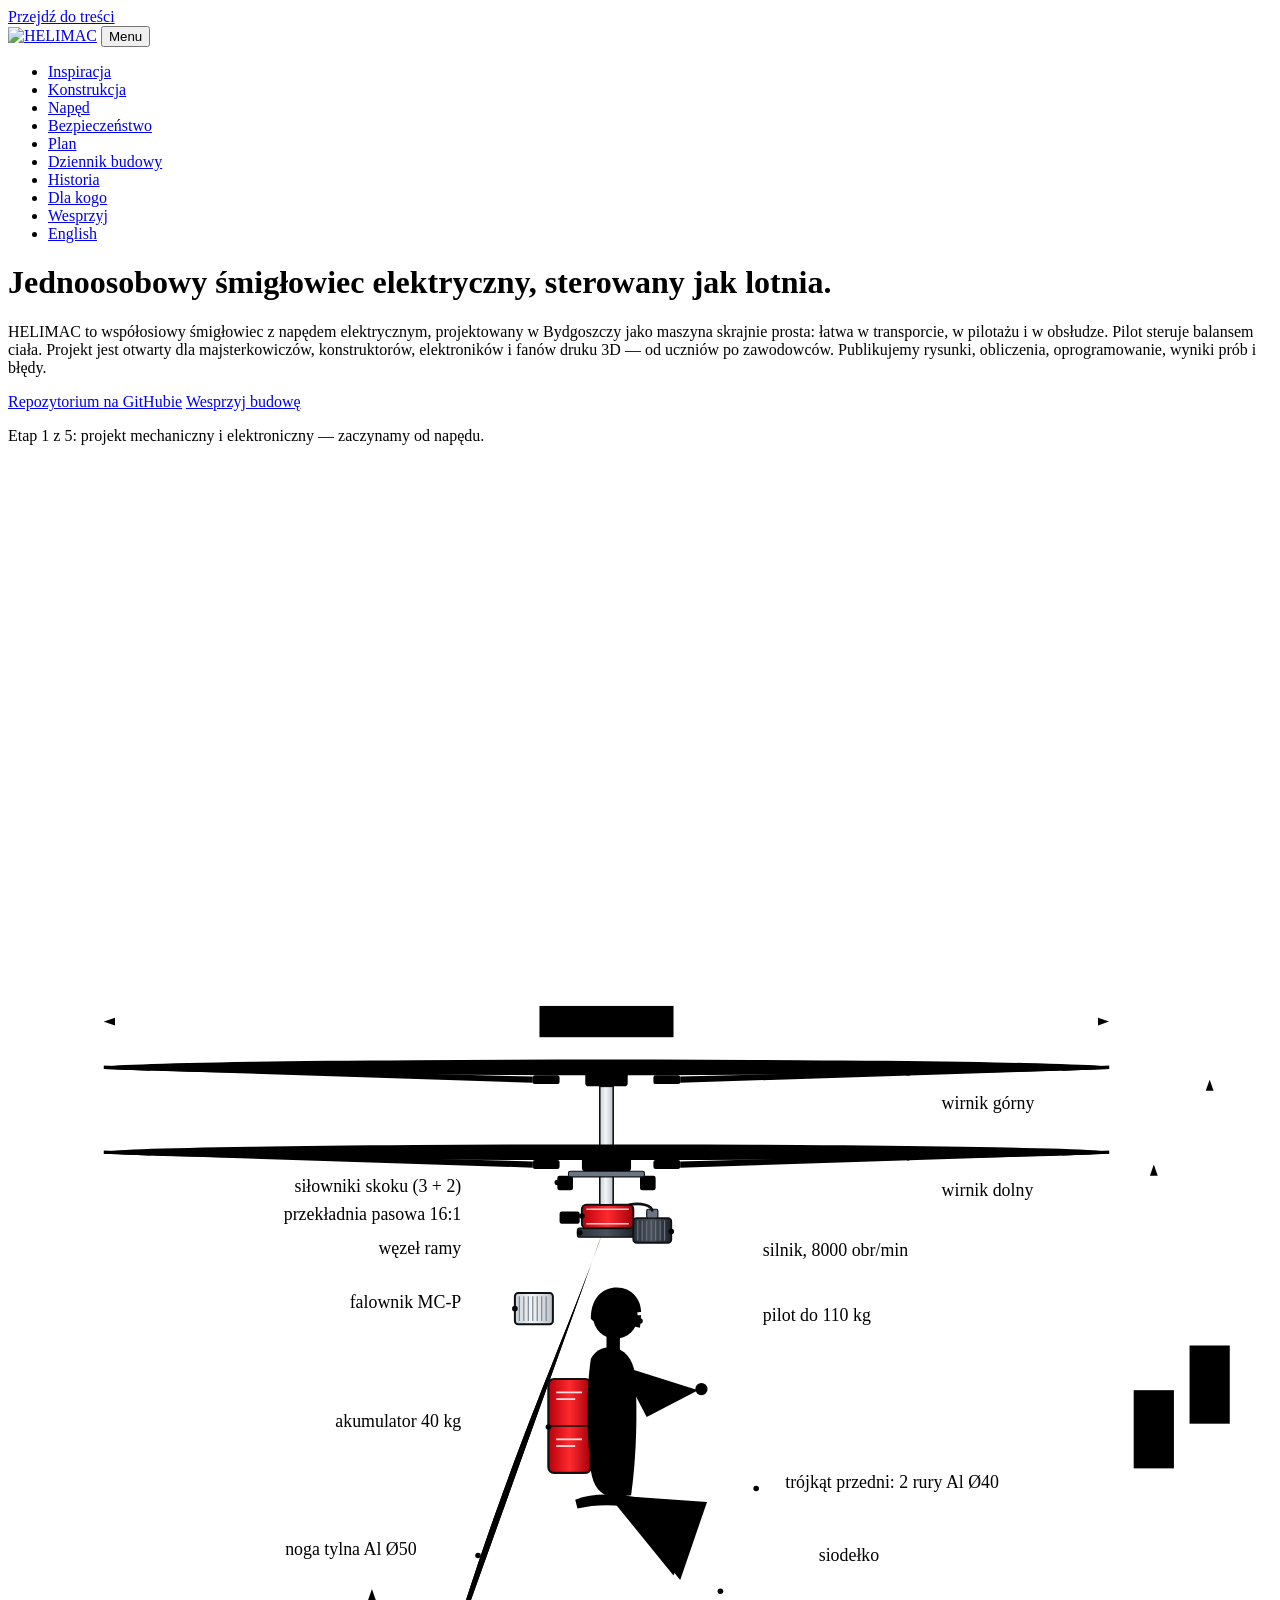
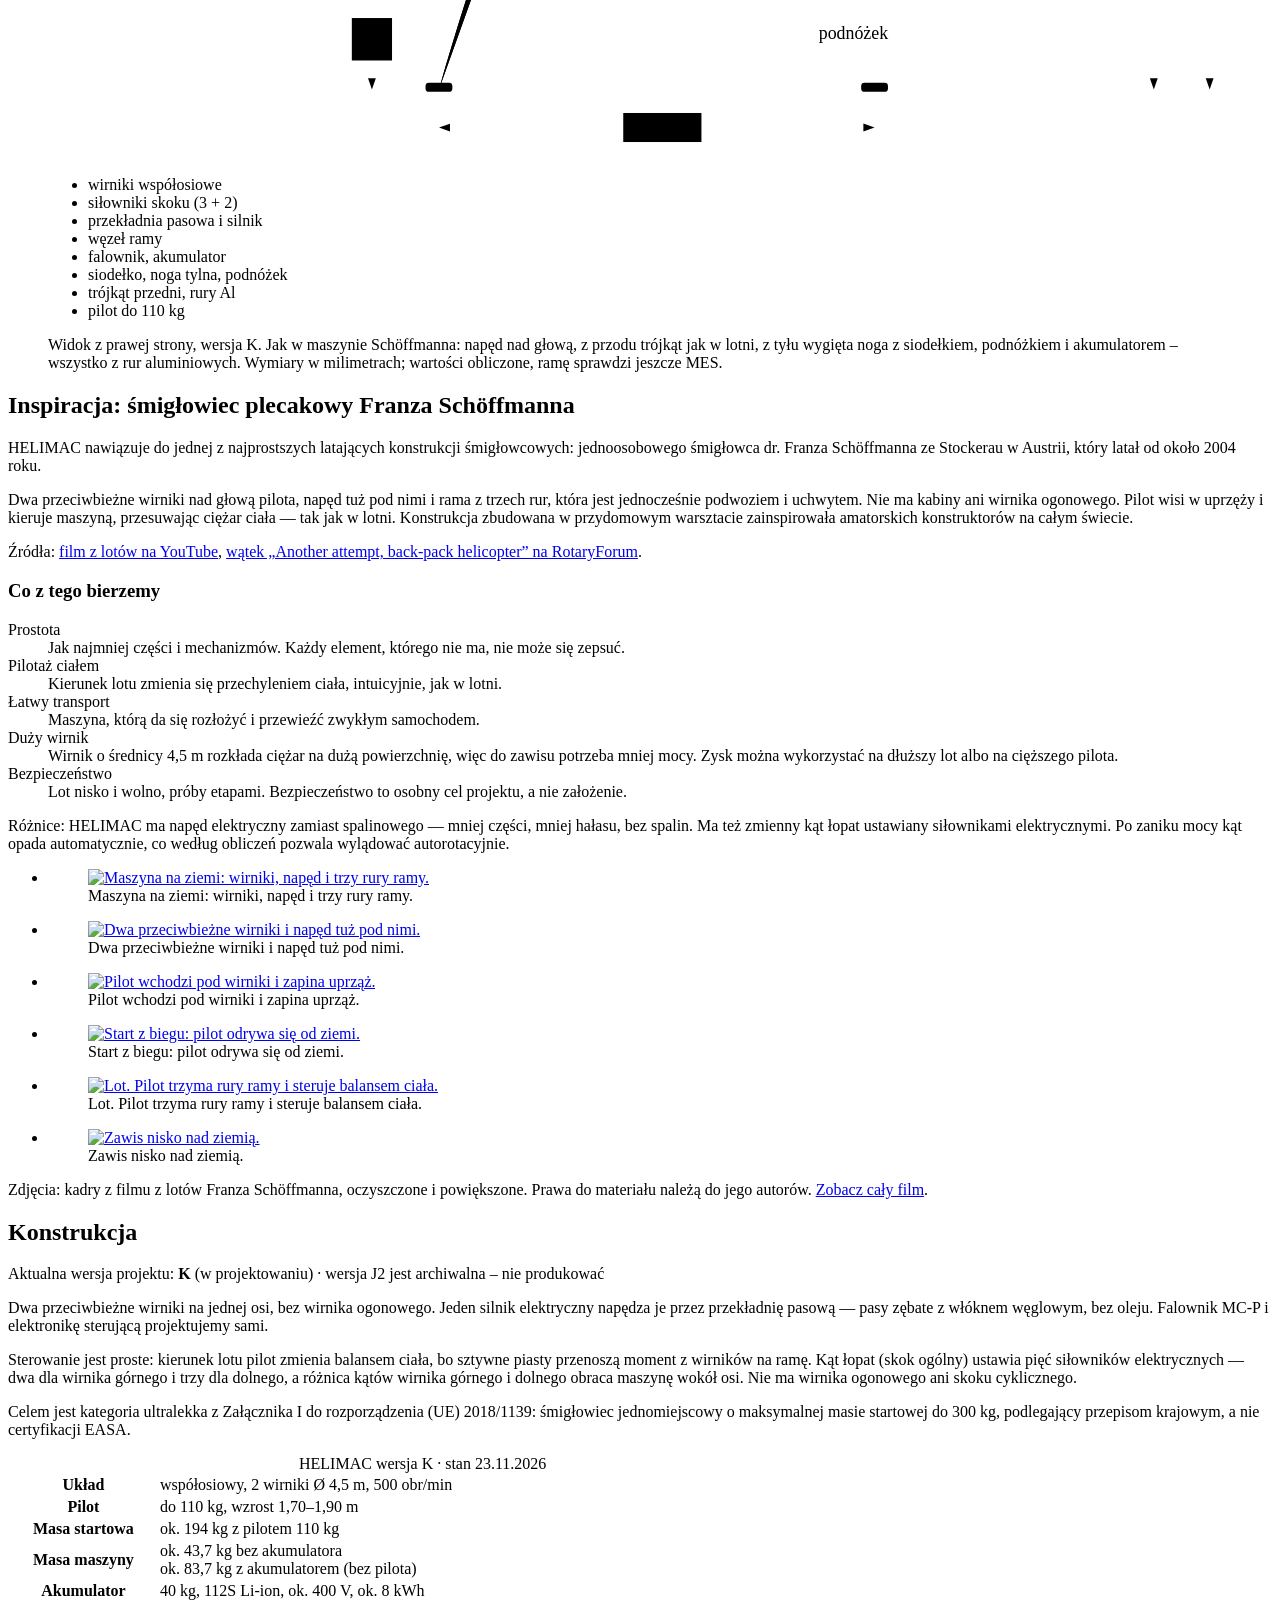
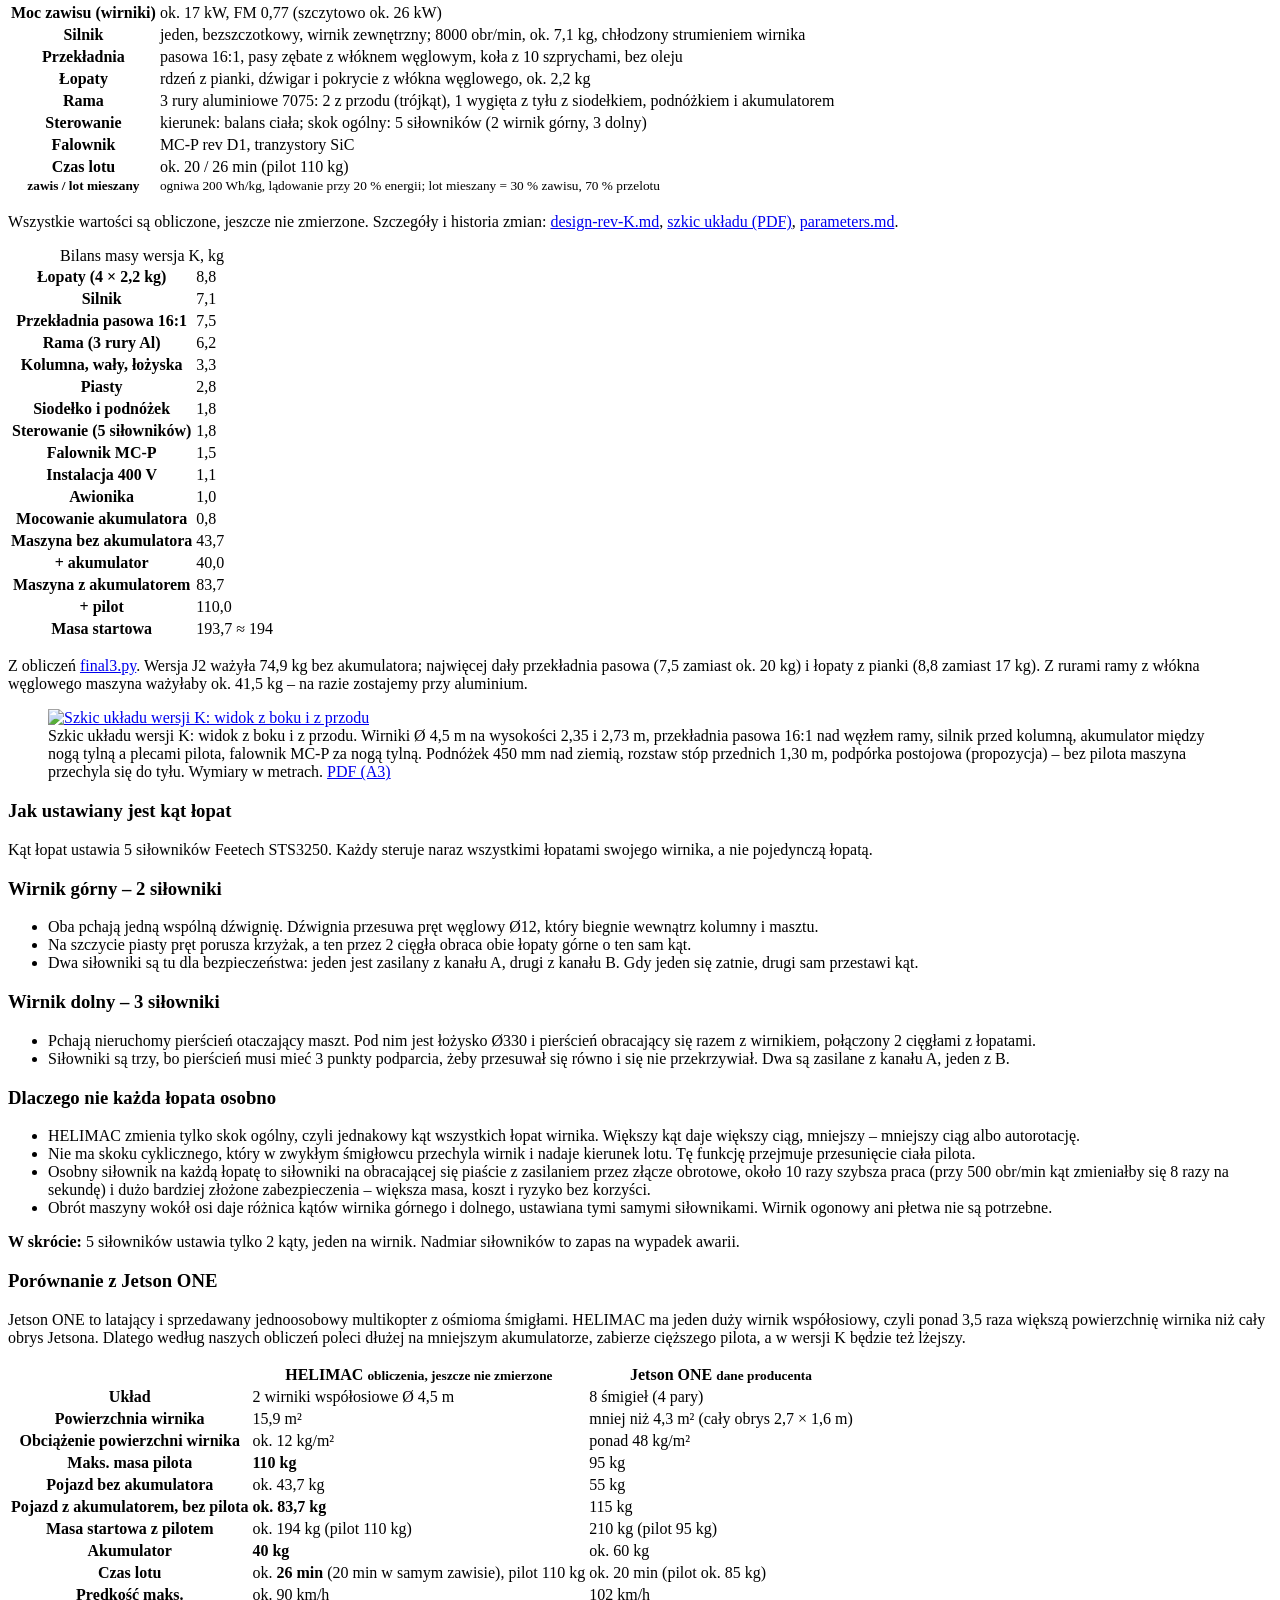
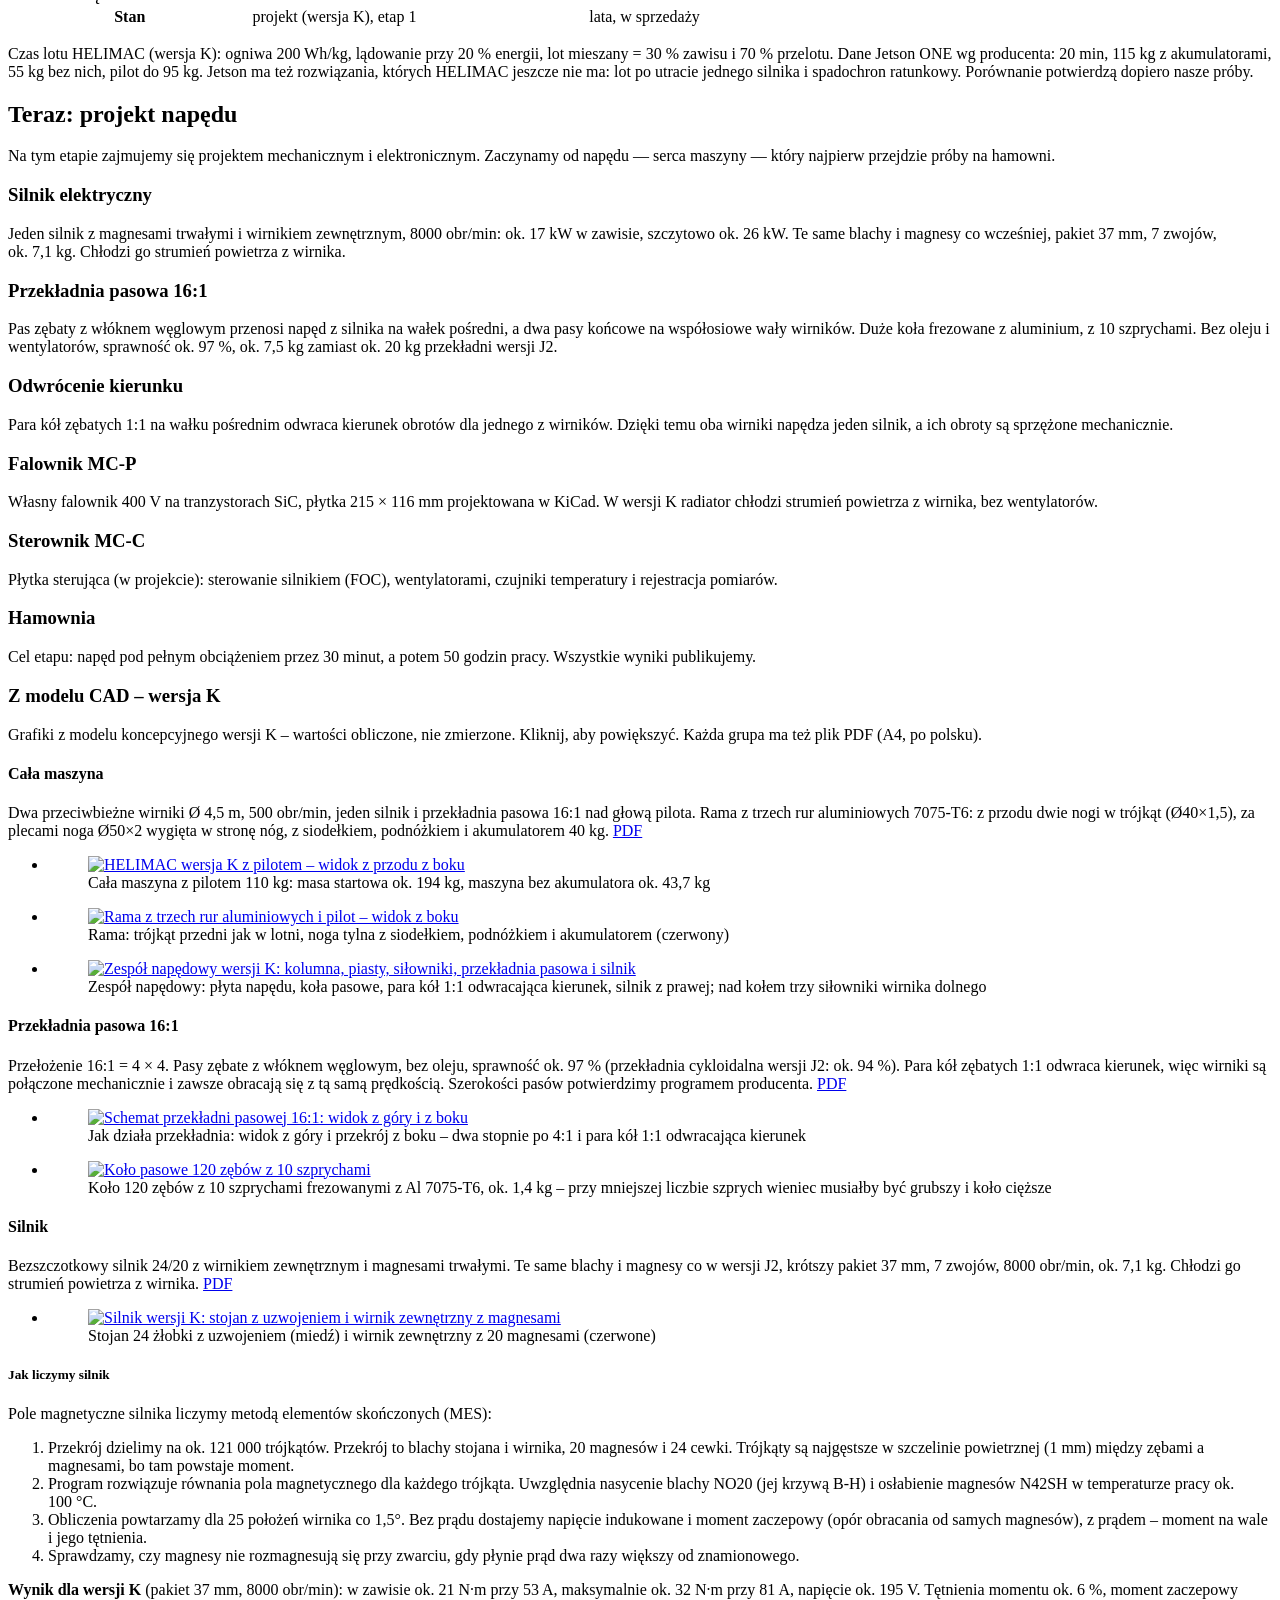
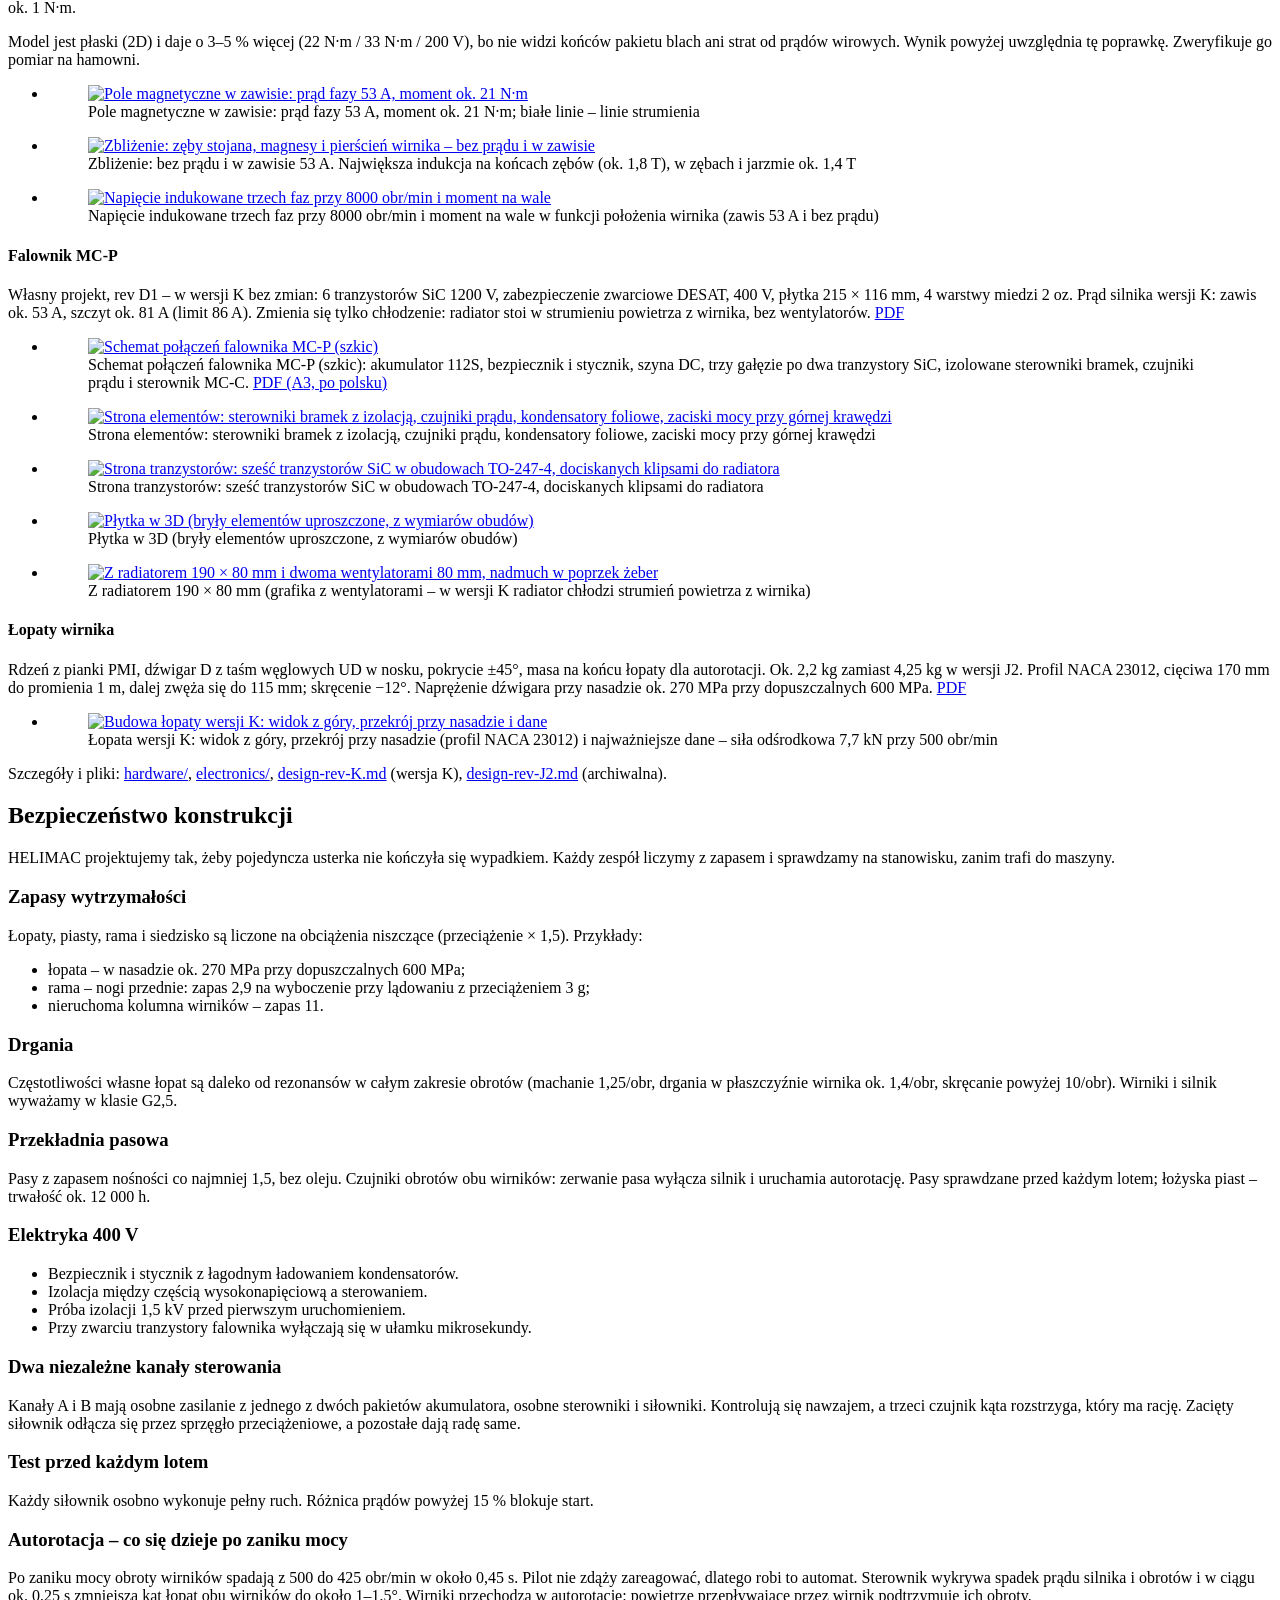
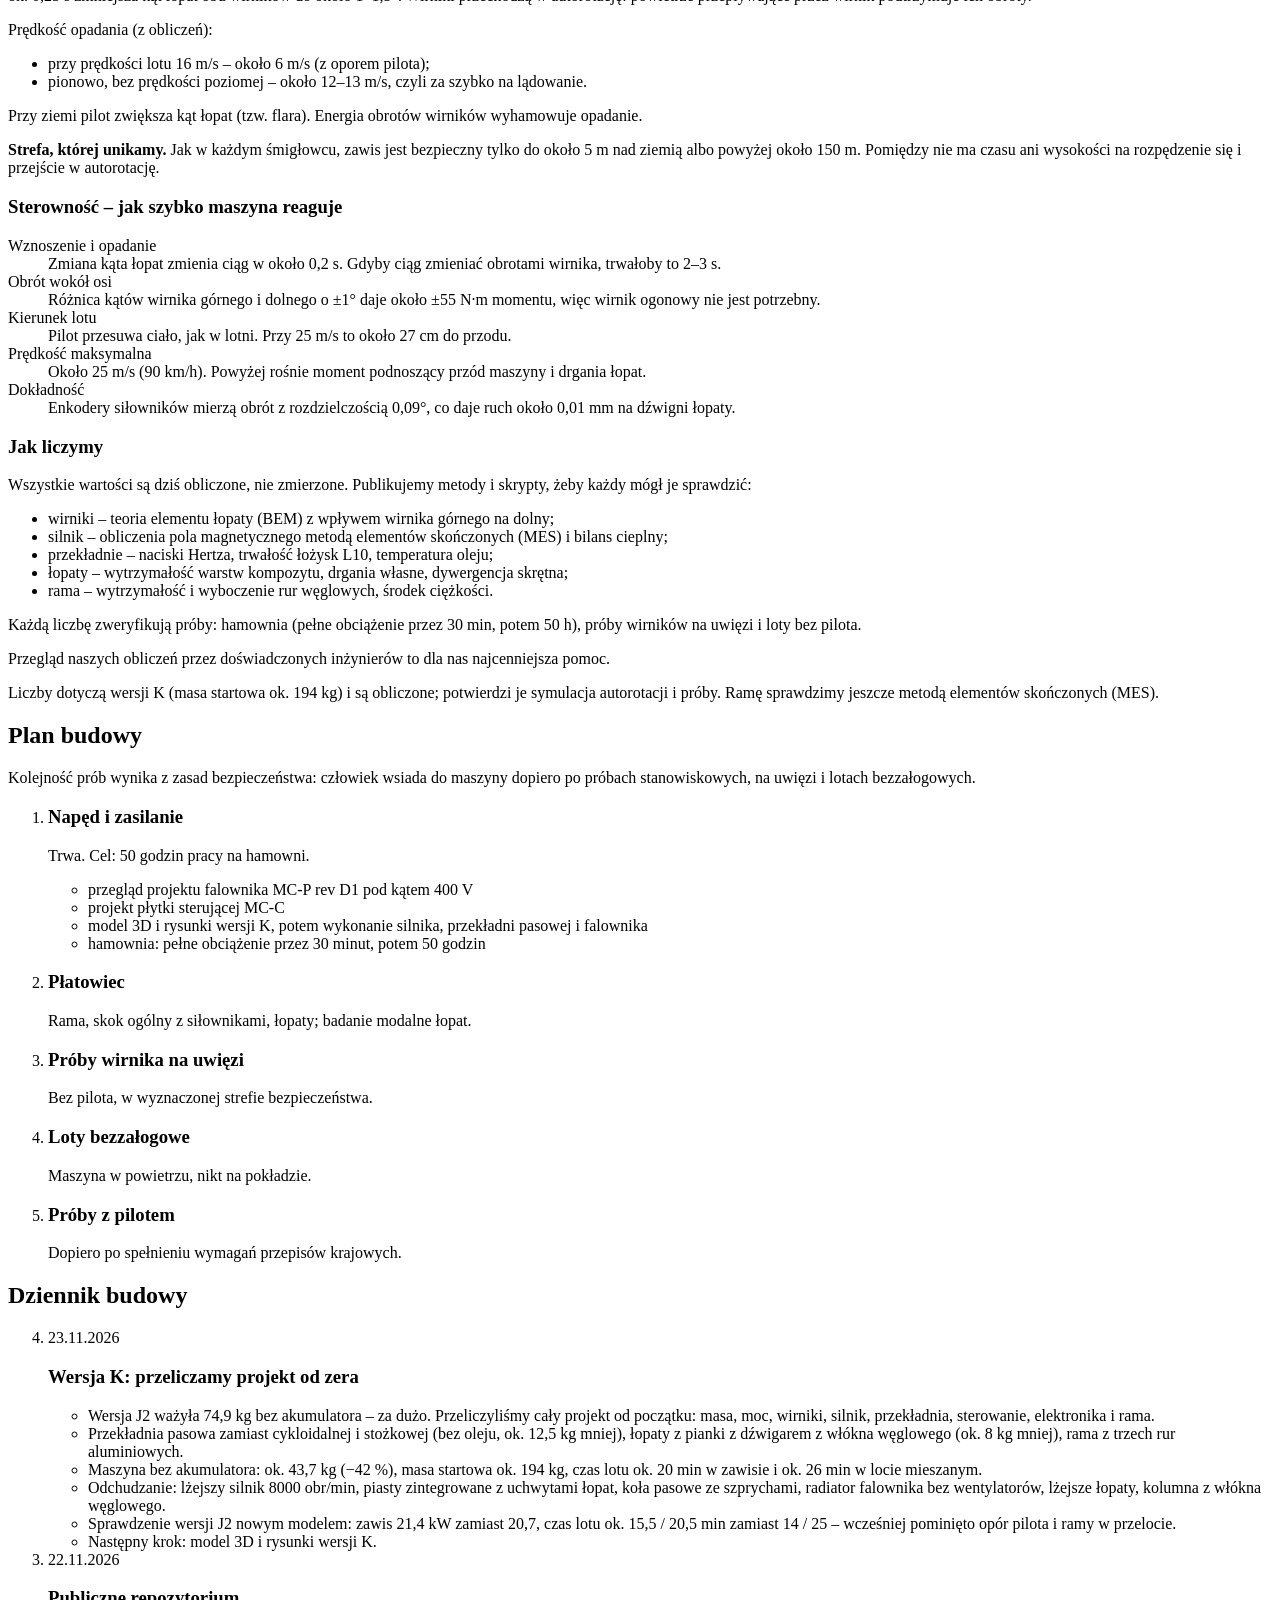
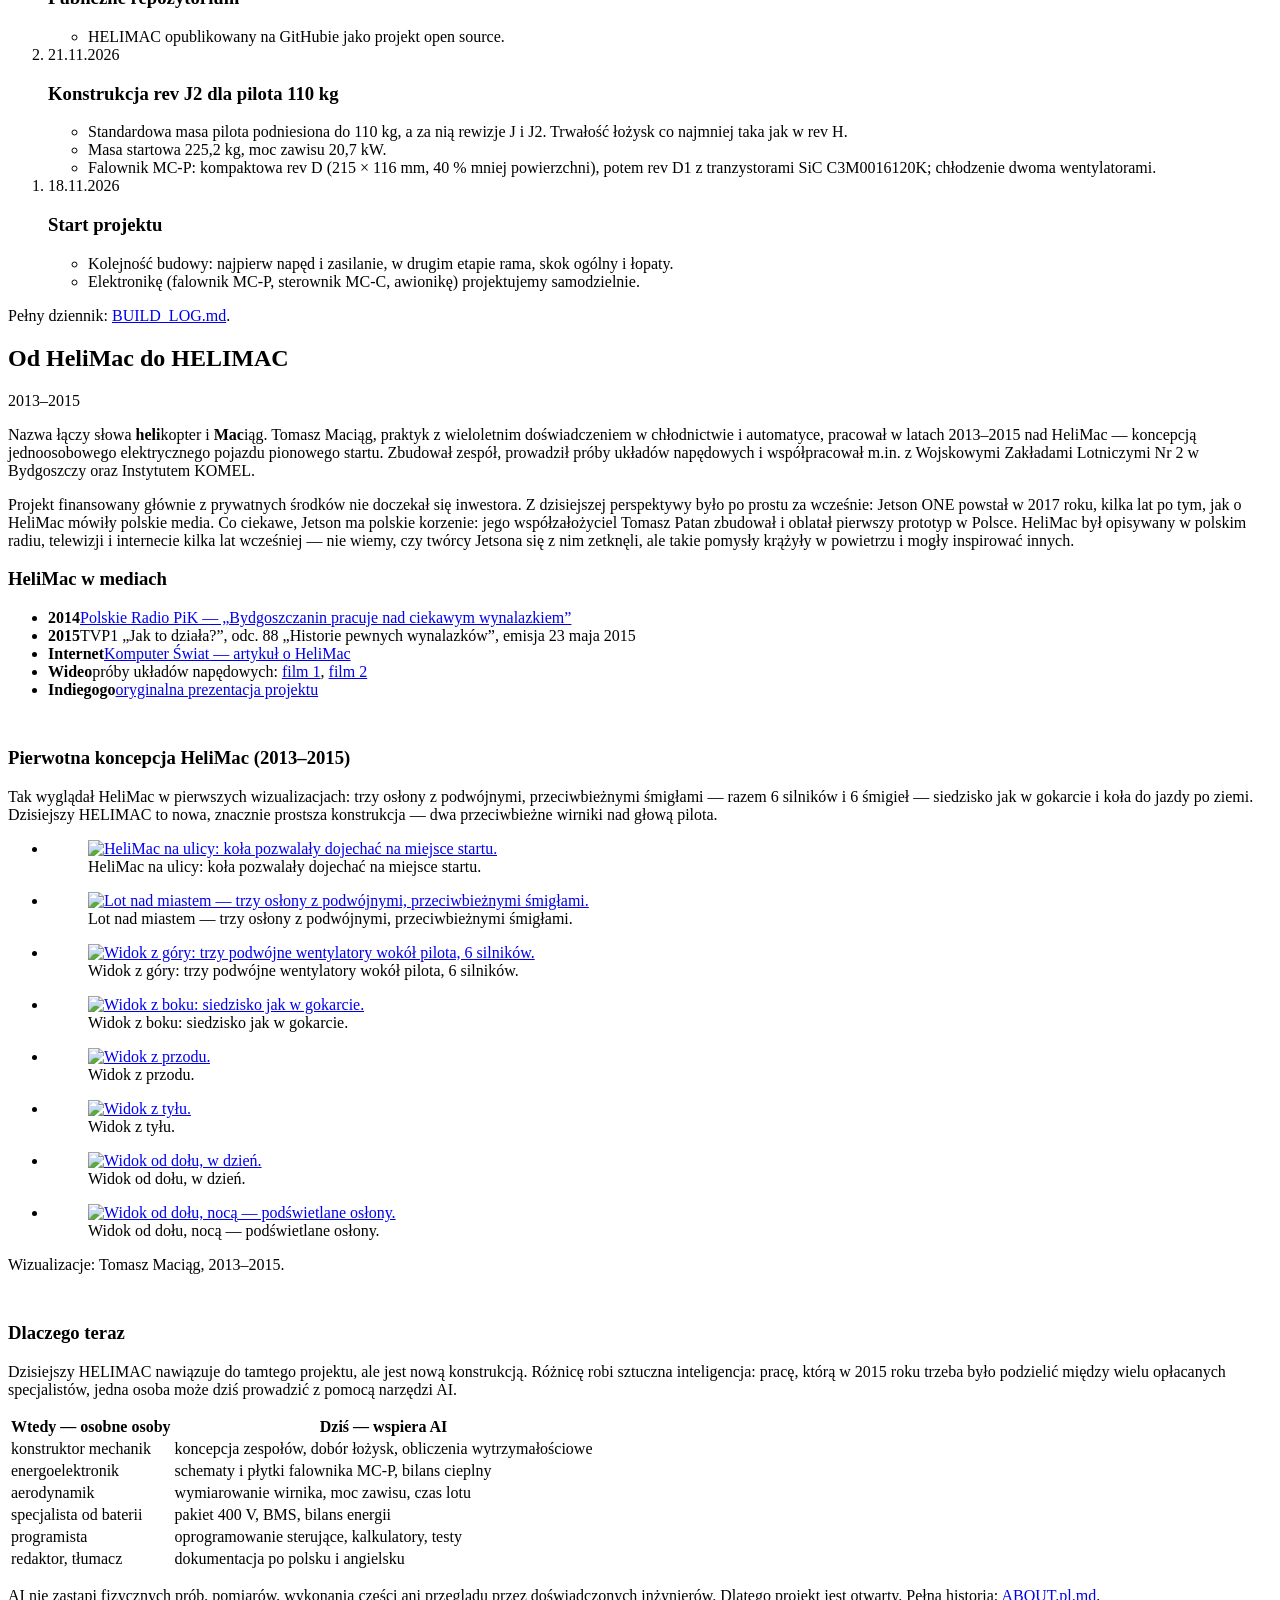
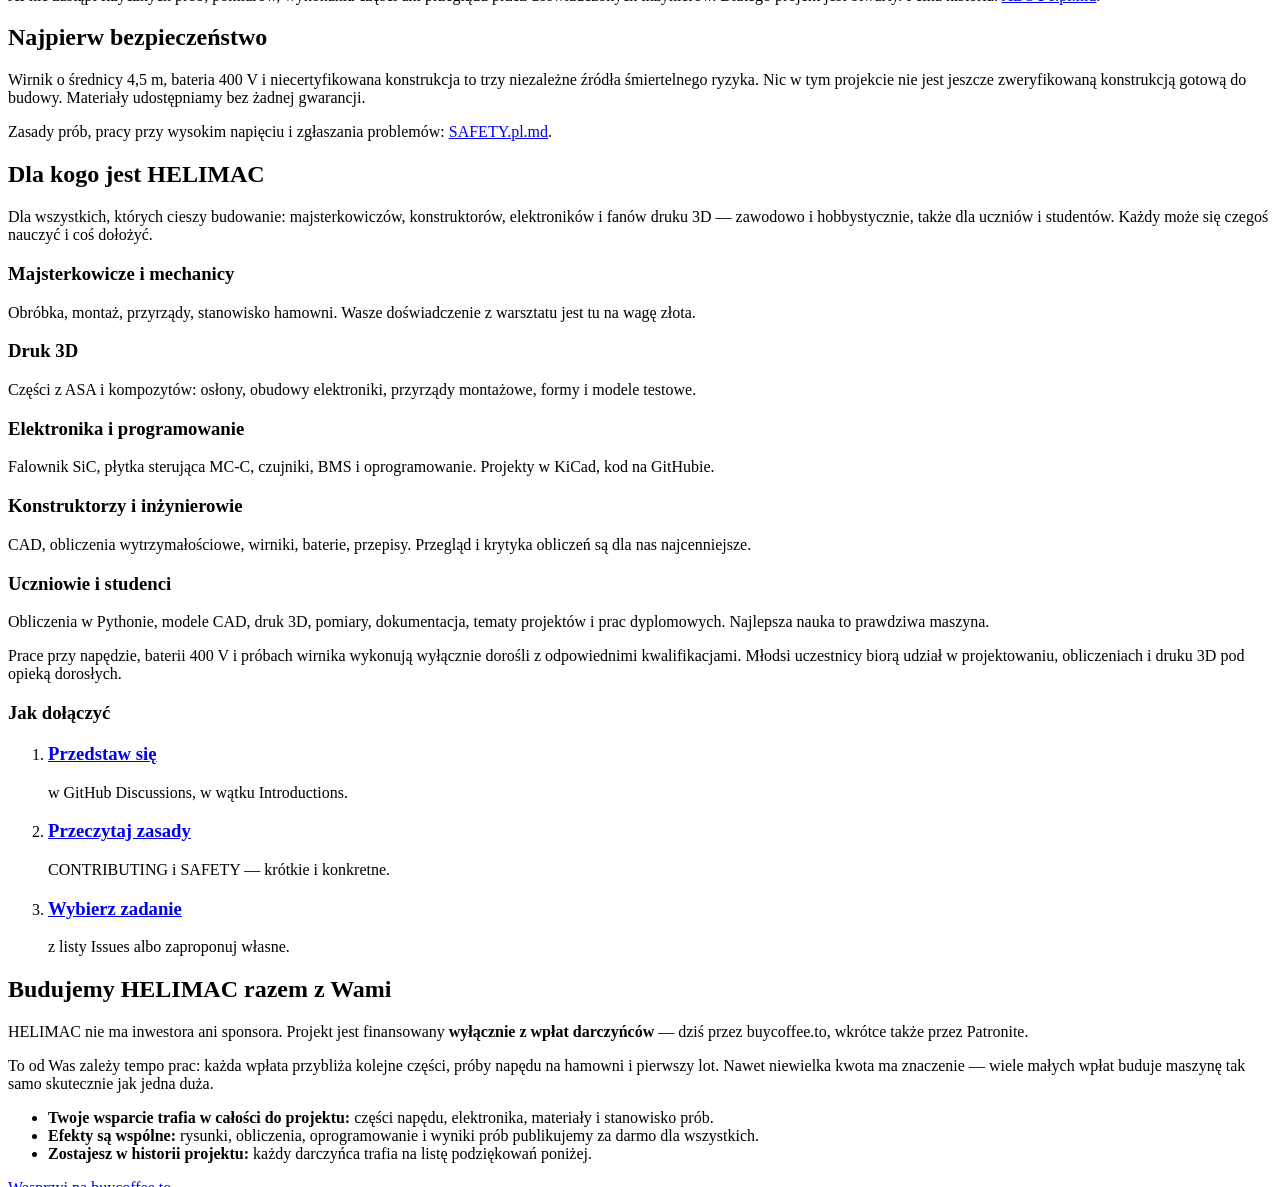
==== commit 9b93567f: "Website: version K mass breakdown table (43.7 / 83.7 / 193.7 kg from final3); savings vs J2 correcte" ====
--- a/website/index.html
+++ b/website/index.html
@@ -253,7 +253,7 @@
               <tr><th scope="row">Masa maszyny</th><td>ok. 43,7&nbsp;kg bez akumulatora<br>ok. 83,7&nbsp;kg z akumulatorem (bez pilota)</td></tr>
               <tr><th scope="row">Akumulator</th><td>40&nbsp;kg, 112S Li-ion, ok. 400&nbsp;V, ok. 8&nbsp;kWh</td></tr>
               <tr><th scope="row">Moc zawisu (wirniki)</th><td>ok. 17&nbsp;kW, FM 0,77 (szczytowo ok. 26&nbsp;kW)</td></tr>
-              <tr><th scope="row">Silnik</th><td>jeden, bezszczotkowy, wirnik zewnętrzny; 8000&nbsp;obr/min, ok. 7&nbsp;kg, chłodzony strumieniem wirnika</td></tr>
+              <tr><th scope="row">Silnik</th><td>jeden, bezszczotkowy, wirnik zewnętrzny; 8000&nbsp;obr/min, ok. 7,1&nbsp;kg, chłodzony strumieniem wirnika</td></tr>
               <tr><th scope="row">Przekładnia</th><td>pasowa 16:1, pasy zębate z włóknem węglowym, koła z 10 szprychami, bez oleju</td></tr>
               <tr><th scope="row">Łopaty</th><td>rdzeń z pianki, dźwigar i pokrycie z włókna węglowego, ok. 2,2&nbsp;kg</td></tr>
               <tr><th scope="row">Rama</th><td>3 rury aluminiowe 7075: 2 z przodu (trójkąt), 1 wygięta z tyłu z siodełkiem, podnóżkiem i akumulatorem</td></tr>
@@ -264,6 +264,31 @@
           </table>
         </div>
         <p class="note">Wszystkie wartości są obliczone, jeszcze nie zmierzone. Szczegóły i historia zmian: <a href="https://github.com/mactom75/helimac/blob/main/docs/design-rev-K.md">design-rev-K.md</a>, <a href="/assets/docs/HELIMAC_revK_szkic_ukladu.pdf">szkic układu (PDF)</a>, <a href="https://github.com/mactom75/helimac/blob/main/docs/parameters.md">parameters.md</a>.</p>
+        <div class="title-block mass-block">
+          <table>
+            <caption>Bilans masy <span>wersja K, kg</span></caption>
+            <tbody>
+              <tr><th scope="row">Łopaty (4 × 2,2&nbsp;kg)</th><td>8,8</td></tr>
+              <tr><th scope="row">Silnik</th><td>7,1</td></tr>
+              <tr><th scope="row">Przekładnia pasowa 16:1</th><td>7,5</td></tr>
+              <tr><th scope="row">Rama (3 rury Al)</th><td>6,2</td></tr>
+              <tr><th scope="row">Kolumna, wały, łożyska</th><td>3,3</td></tr>
+              <tr><th scope="row">Piasty</th><td>2,8</td></tr>
+              <tr><th scope="row">Siodełko i podnóżek</th><td>1,8</td></tr>
+              <tr><th scope="row">Sterowanie (5 siłowników)</th><td>1,8</td></tr>
+              <tr><th scope="row">Falownik MC-P</th><td>1,5</td></tr>
+              <tr><th scope="row">Instalacja 400&nbsp;V</th><td>1,1</td></tr>
+              <tr><th scope="row">Awionika</th><td>1,0</td></tr>
+              <tr><th scope="row">Mocowanie akumulatora</th><td>0,8</td></tr>
+              <tr class="sum"><th scope="row">Maszyna bez akumulatora</th><td>43,7</td></tr>
+              <tr><th scope="row">+ akumulator</th><td>40,0</td></tr>
+              <tr class="sum"><th scope="row">Maszyna z akumulatorem</th><td>83,7</td></tr>
+              <tr><th scope="row">+ pilot</th><td>110,0</td></tr>
+              <tr class="sum"><th scope="row">Masa startowa</th><td>193,7 ≈ 194</td></tr>
+            </tbody>
+          </table>
+        </div>
+        <p class="note">Z obliczeń <a href="https://github.com/mactom75/helimac/blob/main/calc/revK/final3.py">final3.py</a>. Wersja J2 ważyła 74,9&nbsp;kg bez akumulatora; najwięcej dały przekładnia pasowa (7,5 zamiast ok.&nbsp;20&nbsp;kg) i łopaty z pianki (8,8 zamiast 17&nbsp;kg). Z rurami ramy z włókna węglowego maszyna ważyłaby ok.&nbsp;41,5&nbsp;kg – na razie zostajemy przy aluminium.</p>
       </div>
     </div>
     <figure class="layout-sketch">
@@ -309,8 +334,8 @@
     <h2>Teraz: projekt napędu</h2>
     <p class="intro">Na tym etapie zajmujemy się projektem mechanicznym i elektronicznym. Zaczynamy od napędu — serca maszyny — który najpierw przejdzie próby na hamowni.</p>
     <div class="parts">
-      <article><h3>Silnik elektryczny</h3><p>Jeden silnik z magnesami trwałymi i wirnikiem zewnętrznym, 8000&nbsp;obr/min: ok.&nbsp;17&nbsp;kW w zawisie, szczytowo ok.&nbsp;26&nbsp;kW. Te same blachy i magnesy co wcześniej, pakiet 37&nbsp;mm, 7 zwojów, ok.&nbsp;7&nbsp;kg. Chłodzi go strumień powietrza z wirnika.</p></article>
-      <article><h3>Przekładnia pasowa 16:1</h3><p>Pas zębaty z włóknem węglowym przenosi napęd z silnika na wałek pośredni, a dwa pasy końcowe na współosiowe wały wirników. Duże koła frezowane z aluminium, z 10 szprychami. Bez oleju i wentylatorów, sprawność ok.&nbsp;97&nbsp;%, kilka razy lżejsza niż przekładnie wersji J2 (ok.&nbsp;20&nbsp;kg).</p></article>
+      <article><h3>Silnik elektryczny</h3><p>Jeden silnik z magnesami trwałymi i wirnikiem zewnętrznym, 8000&nbsp;obr/min: ok.&nbsp;17&nbsp;kW w zawisie, szczytowo ok.&nbsp;26&nbsp;kW. Te same blachy i magnesy co wcześniej, pakiet 37&nbsp;mm, 7 zwojów, ok.&nbsp;7,1&nbsp;kg. Chłodzi go strumień powietrza z wirnika.</p></article>
+      <article><h3>Przekładnia pasowa 16:1</h3><p>Pas zębaty z włóknem węglowym przenosi napęd z silnika na wałek pośredni, a dwa pasy końcowe na współosiowe wały wirników. Duże koła frezowane z aluminium, z 10 szprychami. Bez oleju i wentylatorów, sprawność ok.&nbsp;97&nbsp;%, ok.&nbsp;7,5&nbsp;kg zamiast ok.&nbsp;20&nbsp;kg przekładni wersji J2.</p></article>
       <article><h3>Odwrócenie kierunku</h3><p>Para kół zębatych 1:1 na wałku pośrednim odwraca kierunek obrotów dla jednego z wirników. Dzięki temu oba wirniki napędza jeden silnik, a ich obroty są sprzężone mechanicznie.</p></article>
       <article><h3>Falownik MC-P</h3><p>Własny falownik 400&nbsp;V na tranzystorach SiC, płytka 215&nbsp;×&nbsp;116&nbsp;mm projektowana w KiCad. W wersji K radiator chłodzi strumień powietrza z wirnika, bez wentylatorów.</p></article>
       <article><h3>Sterownik MC-C</h3><p>Płytka sterująca (w projekcie): sterowanie silnikiem (FOC), wentylatorami, czujniki temperatury i rejestracja pomiarów.</p></article>
@@ -333,7 +358,7 @@
         <li><figure><a href="/assets/img/cad/73-revK-kolo-pasowe-1400.webp"><img src="/assets/img/cad/73-revK-kolo-pasowe-700.webp" srcset="/assets/img/cad/73-revK-kolo-pasowe-700.webp 700w, /assets/img/cad/73-revK-kolo-pasowe-1400.webp 1400w" sizes="(min-width: 60rem) 30vw, (min-width: 40rem) 46vw, 92vw" width="700" height="505" alt="Koło pasowe 120 zębów z 10 szprychami" loading="lazy" decoding="async"></a><figcaption>Koło 120 zębów z 10 szprychami frezowanymi z Al 7075-T6, ok.&nbsp;1,4&nbsp;kg – przy mniejszej liczbie szprych wieniec musiałby być grubszy i koło cięższe</figcaption></figure></li>
       </ul>
       <h4>Silnik</h4>
-      <p>Bezszczotkowy silnik 24/20 z wirnikiem zewnętrznym i magnesami trwałymi. Te same blachy i magnesy co w wersji J2, krótszy pakiet 37&nbsp;mm, 7 zwojów, 8000&nbsp;obr/min, ok.&nbsp;7&nbsp;kg. Chłodzi go strumień powietrza z wirnika. <a href="/assets/docs/HELIMAC_revK_3_silnik.pdf">PDF</a></p>
+      <p>Bezszczotkowy silnik 24/20 z wirnikiem zewnętrznym i magnesami trwałymi. Te same blachy i magnesy co w wersji J2, krótszy pakiet 37&nbsp;mm, 7 zwojów, 8000&nbsp;obr/min, ok.&nbsp;7,1&nbsp;kg. Chłodzi go strumień powietrza z wirnika. <a href="/assets/docs/HELIMAC_revK_3_silnik.pdf">PDF</a></p>
       <ul class="gallery cad-gallery">
         <li><figure><a href="/assets/img/cad/76-revK-silnik-1400.webp"><img src="/assets/img/cad/76-revK-silnik-700.webp" srcset="/assets/img/cad/76-revK-silnik-700.webp 700w, /assets/img/cad/76-revK-silnik-1400.webp 1400w" sizes="(min-width: 60rem) 30vw, (min-width: 40rem) 46vw, 92vw" width="700" height="537" alt="Silnik wersji K: stojan z uzwojeniem i wirnik zewnętrzny z magnesami" loading="lazy" decoding="async"></a><figcaption>Stojan 24 żłobki z uzwojeniem (miedź) i wirnik zewnętrzny z 20 magnesami (czerwone)</figcaption></figure></li>
       </ul>
@@ -448,7 +473,7 @@
           <h3>Wersja K: przeliczamy projekt od zera</h3>
           <ul>
             <li>Wersja J2 ważyła 74,9&nbsp;kg bez akumulatora – za dużo. Przeliczyliśmy cały projekt od początku: masa, moc, wirniki, silnik, przekładnia, sterowanie, elektronika i rama.</li>
-            <li>Przekładnia pasowa zamiast cykloidalnej i stożkowej (bez oleju, ok.&nbsp;15&nbsp;kg mniej), łopaty z pianki z dźwigarem z włókna węglowego (ok.&nbsp;7&nbsp;kg mniej), rama z trzech rur aluminiowych.</li>
+            <li>Przekładnia pasowa zamiast cykloidalnej i stożkowej (bez oleju, ok.&nbsp;12,5&nbsp;kg mniej), łopaty z pianki z dźwigarem z włókna węglowego (ok.&nbsp;8&nbsp;kg mniej), rama z trzech rur aluminiowych.</li>
             <li>Maszyna bez akumulatora: ok.&nbsp;43,7&nbsp;kg (−42&nbsp;%), masa startowa ok.&nbsp;194&nbsp;kg, czas lotu ok.&nbsp;20&nbsp;min w zawisie i ok.&nbsp;26&nbsp;min w locie mieszanym.</li>
             <li>Odchudzanie: lżejszy silnik 8000&nbsp;obr/min, piasty zintegrowane z uchwytami łopat, koła pasowe ze szprychami, radiator falownika bez wentylatorów, lżejsze łopaty, kolumna z włókna węglowego.</li>
             <li>Sprawdzenie wersji J2 nowym modelem: zawis 21,4&nbsp;kW zamiast 20,7, czas lotu ok.&nbsp;15,5 / 20,5&nbsp;min zamiast 14 / 25 – wcześniej pominięto opór pilota i ramy w przelocie.</li>
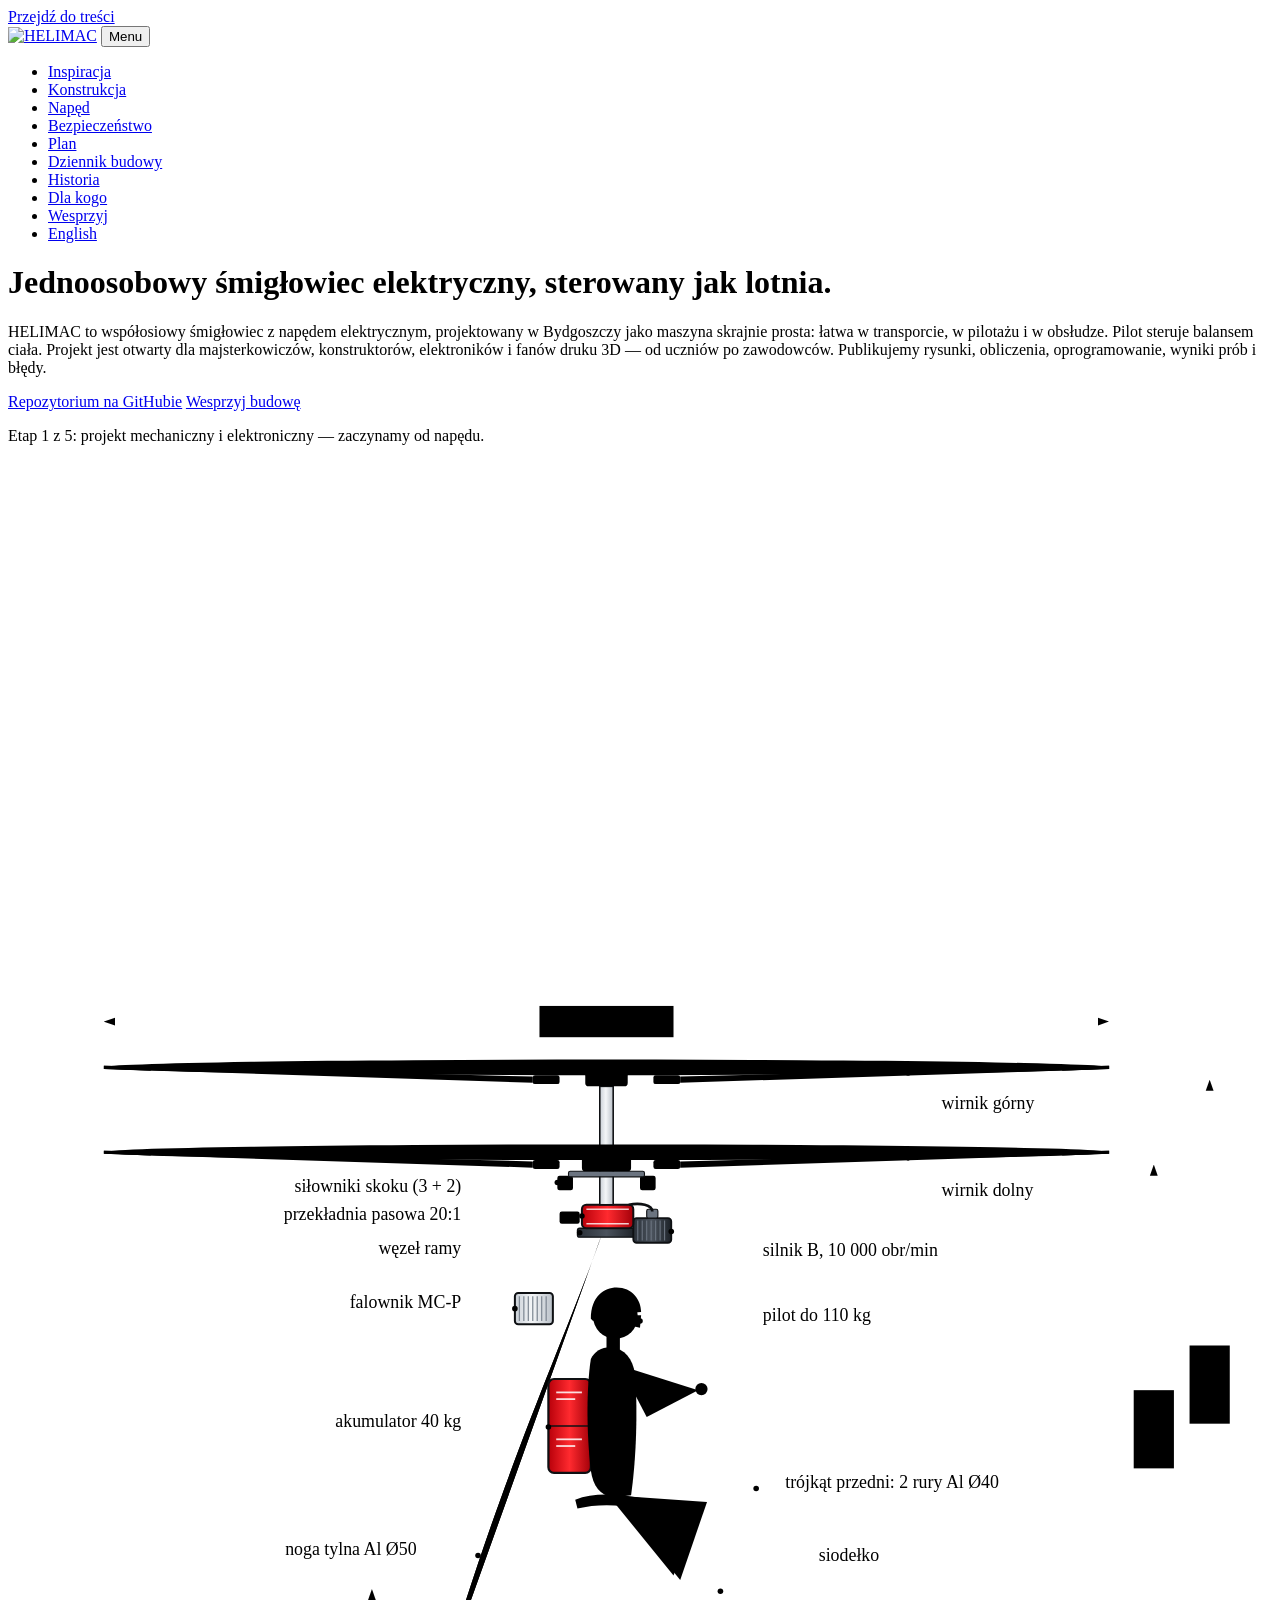
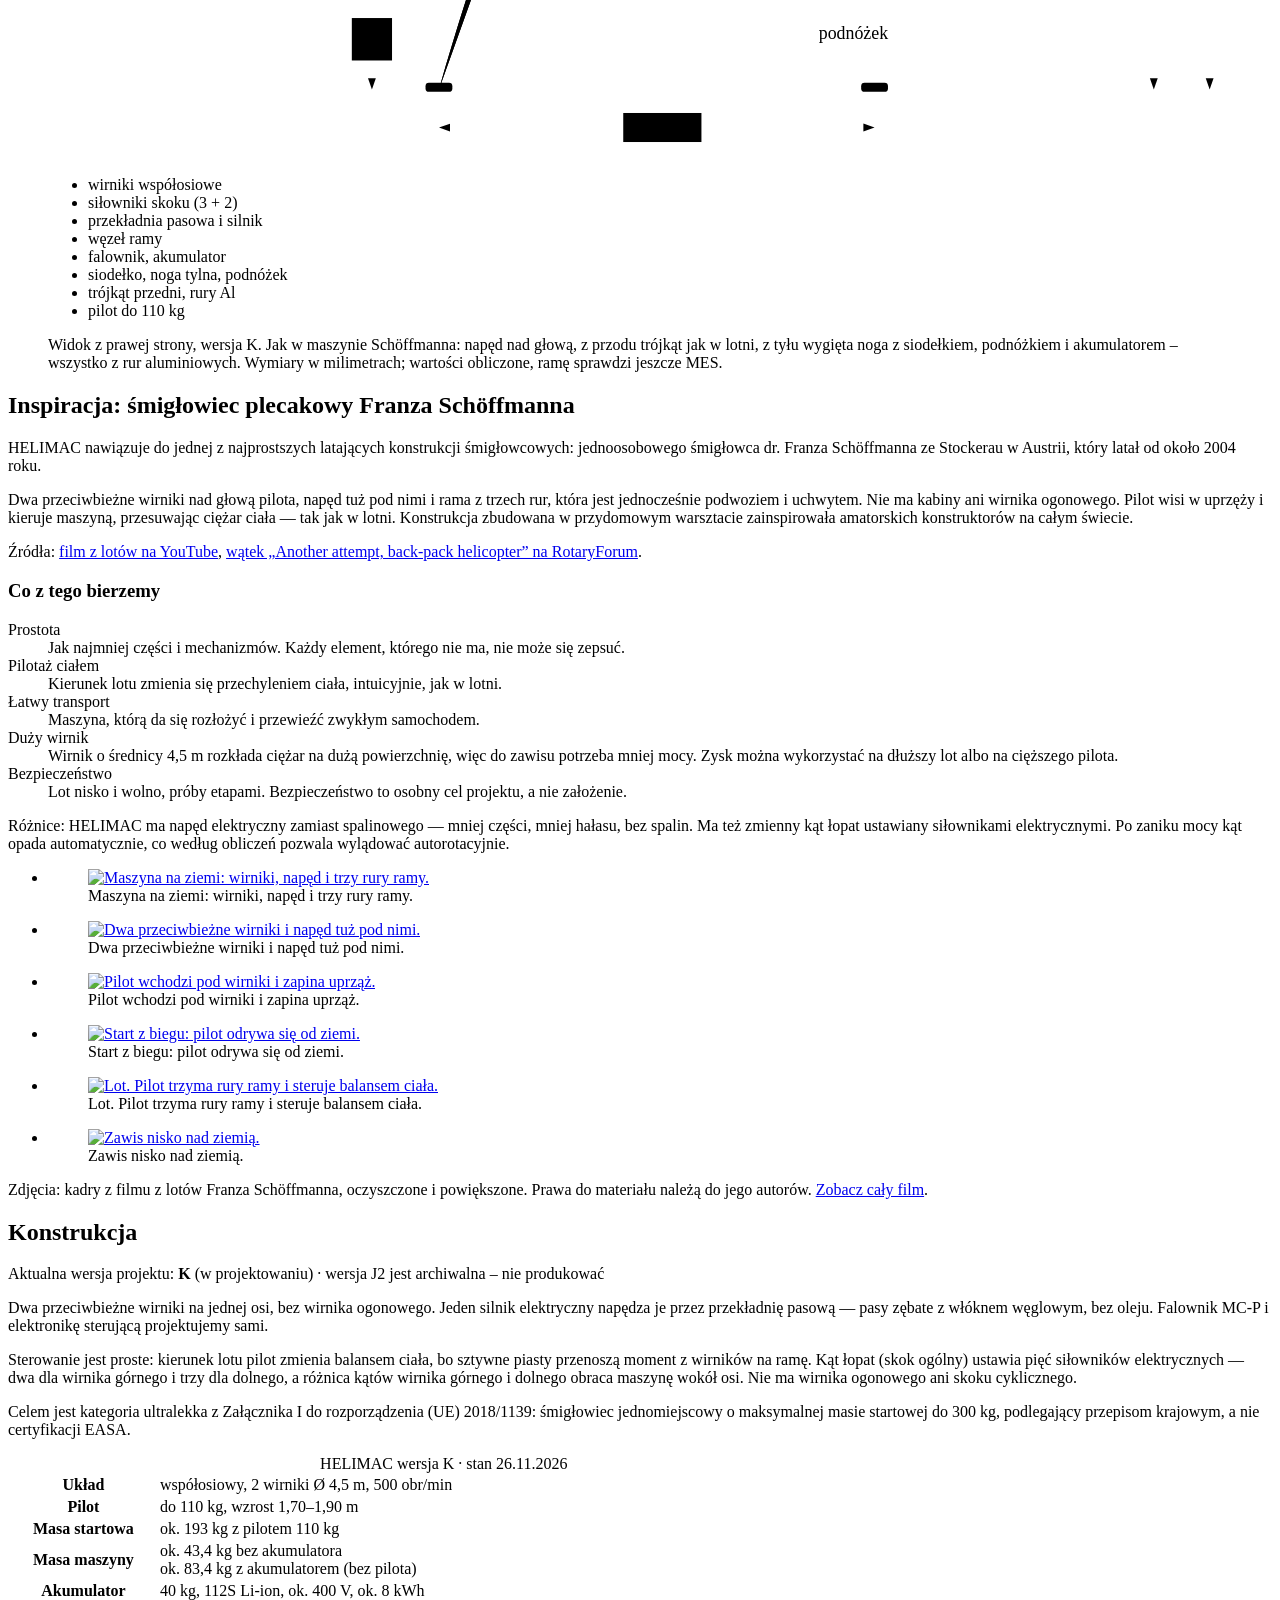
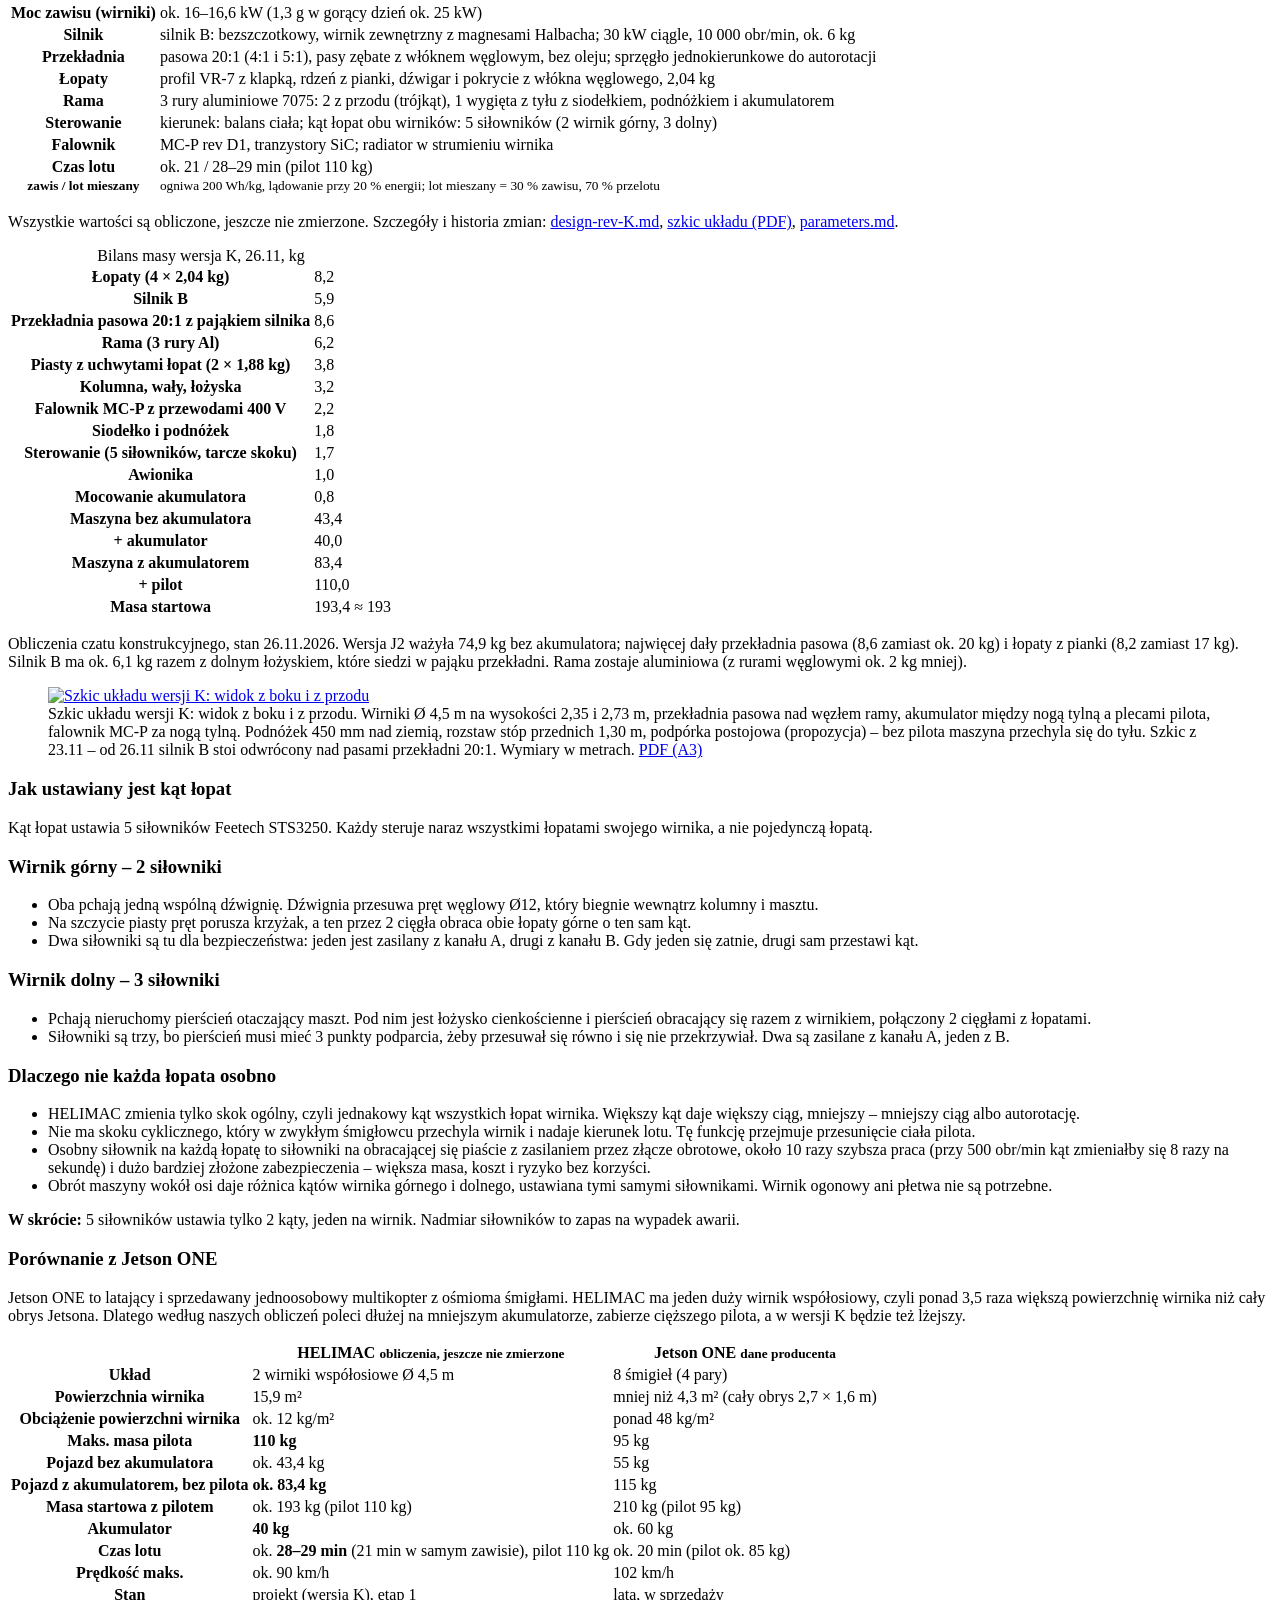
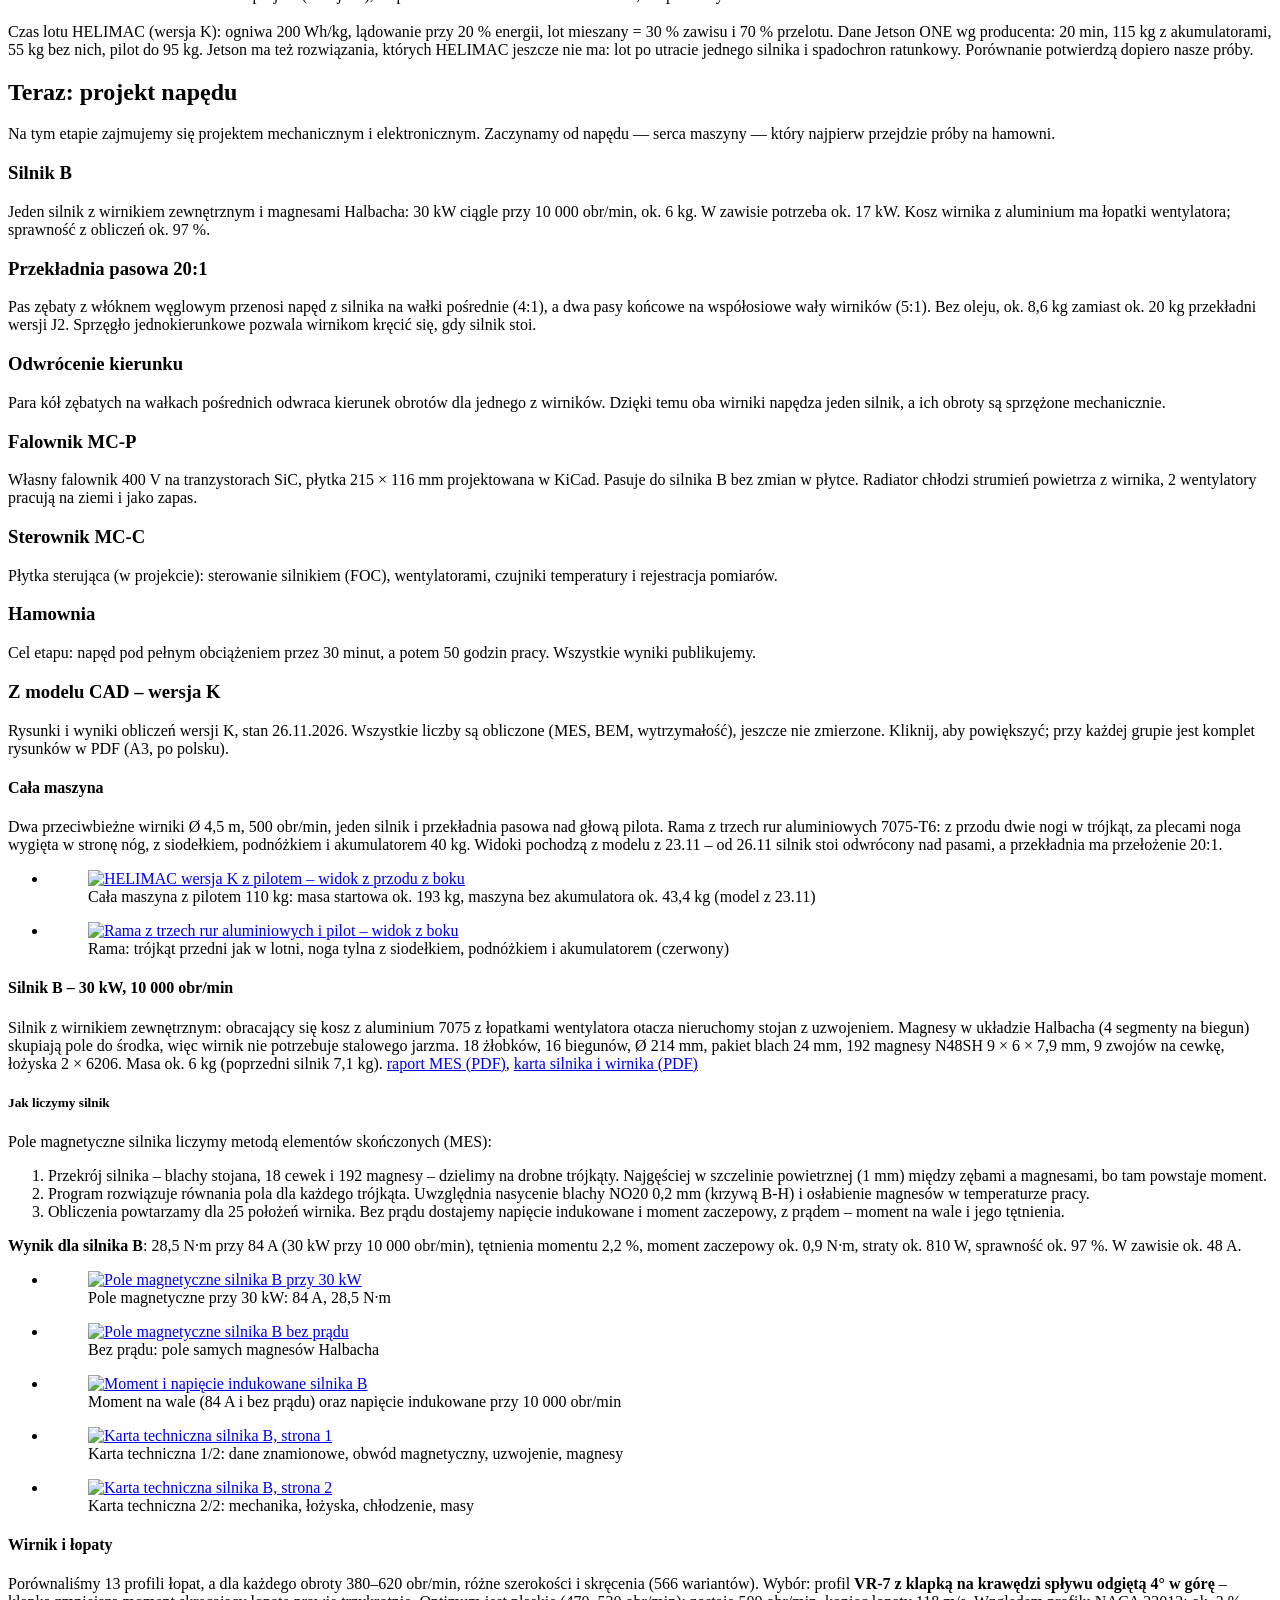
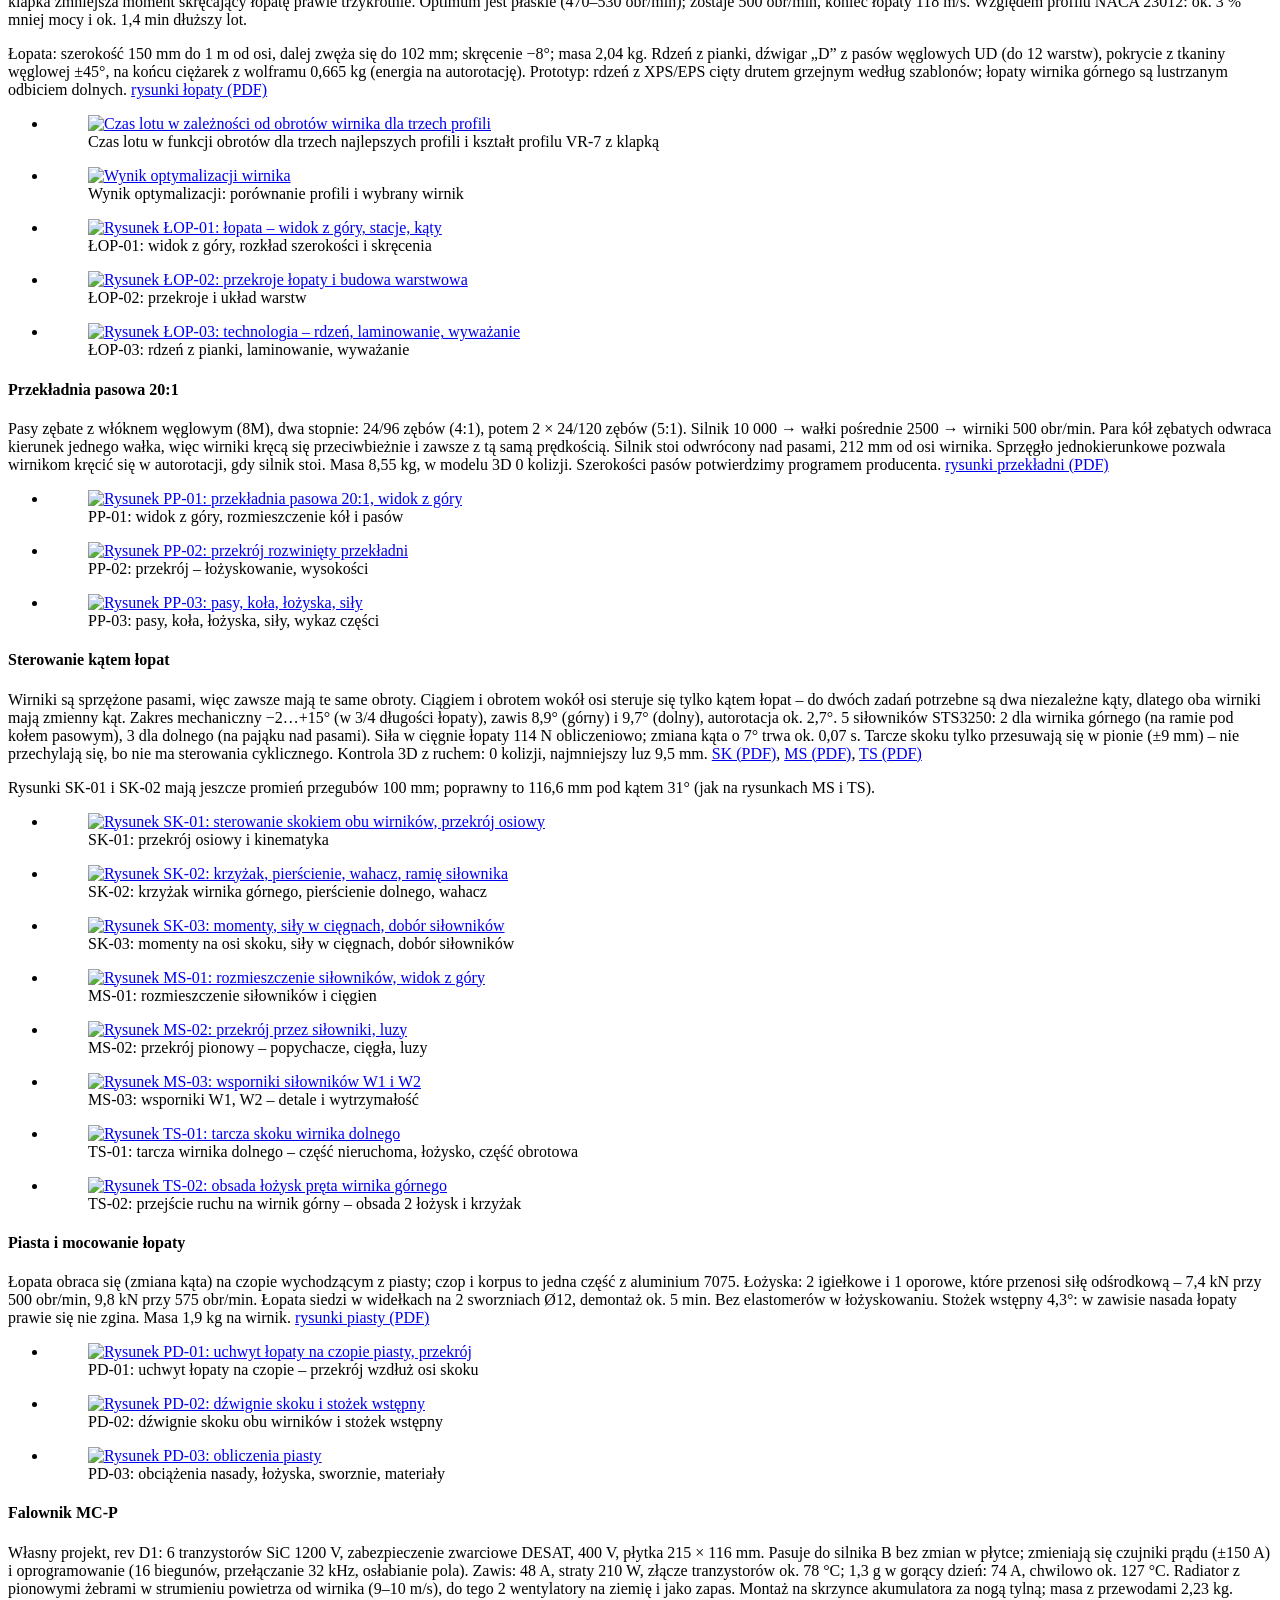
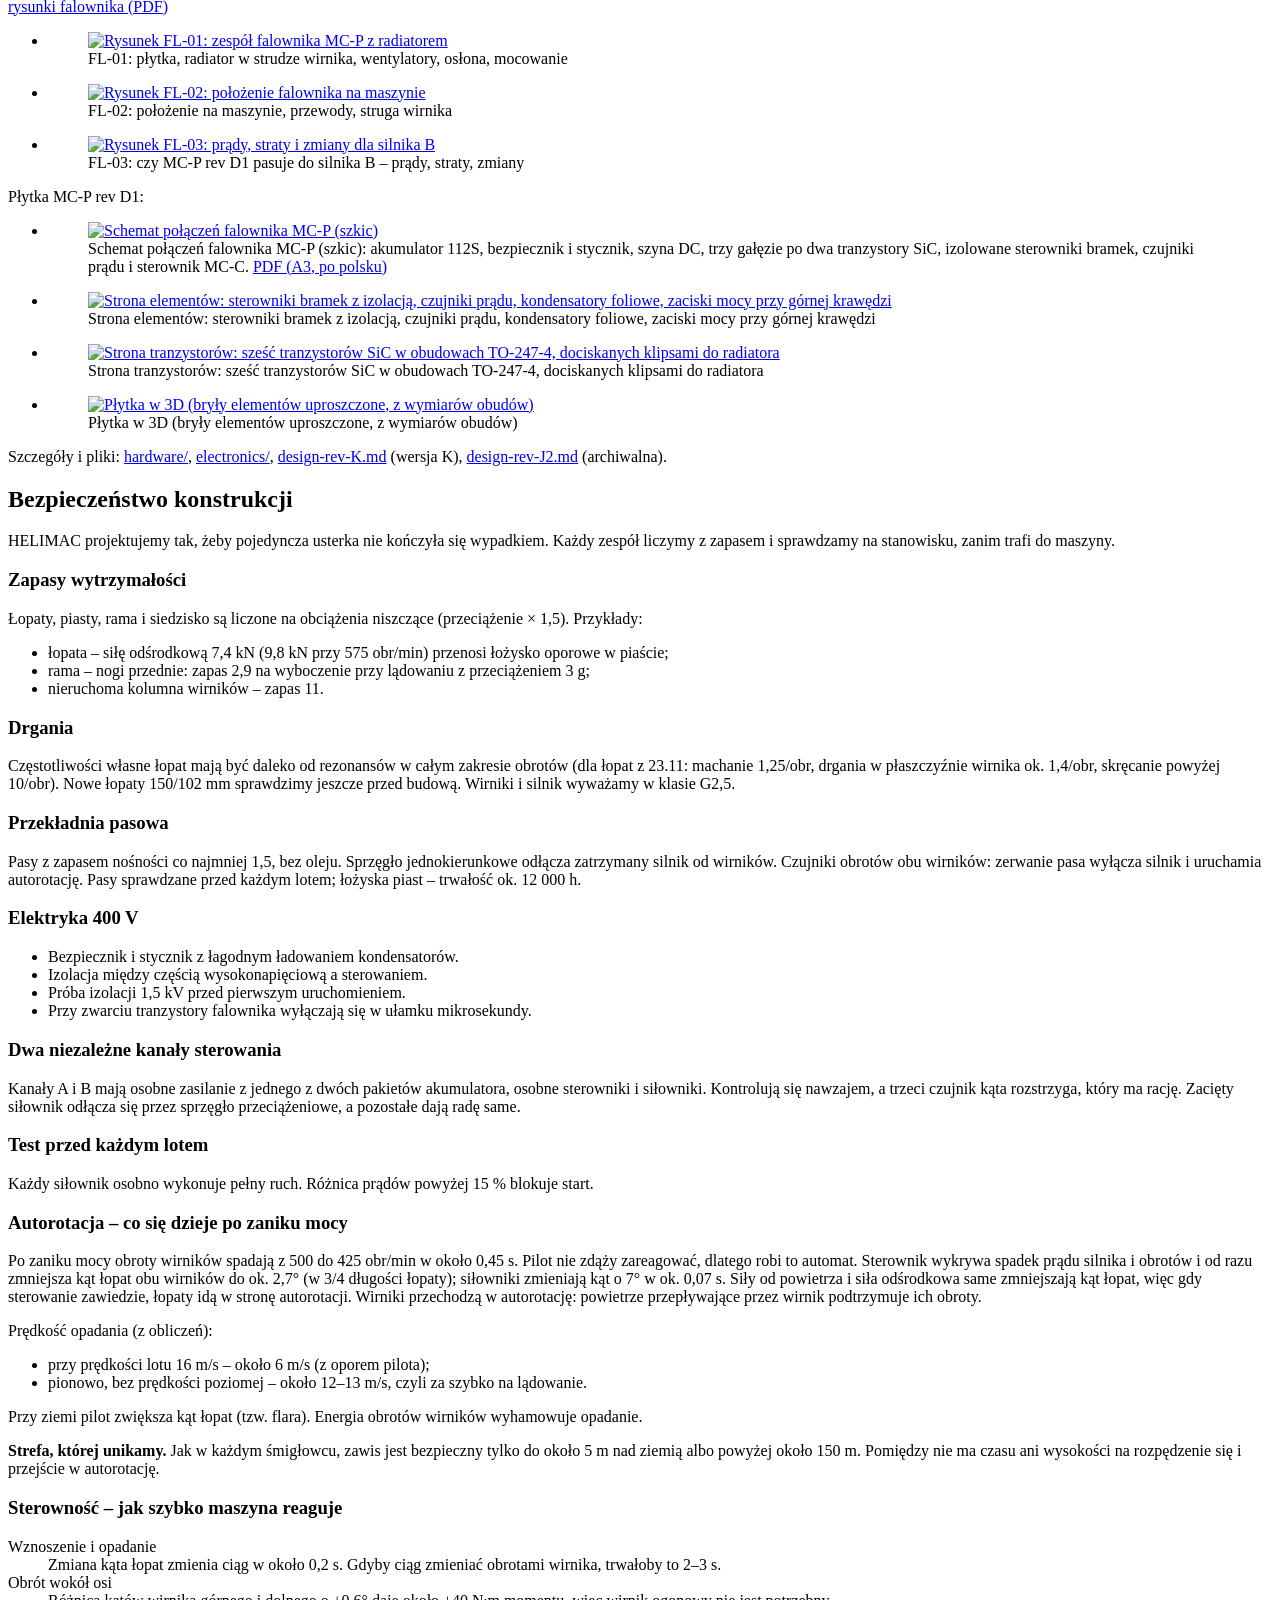
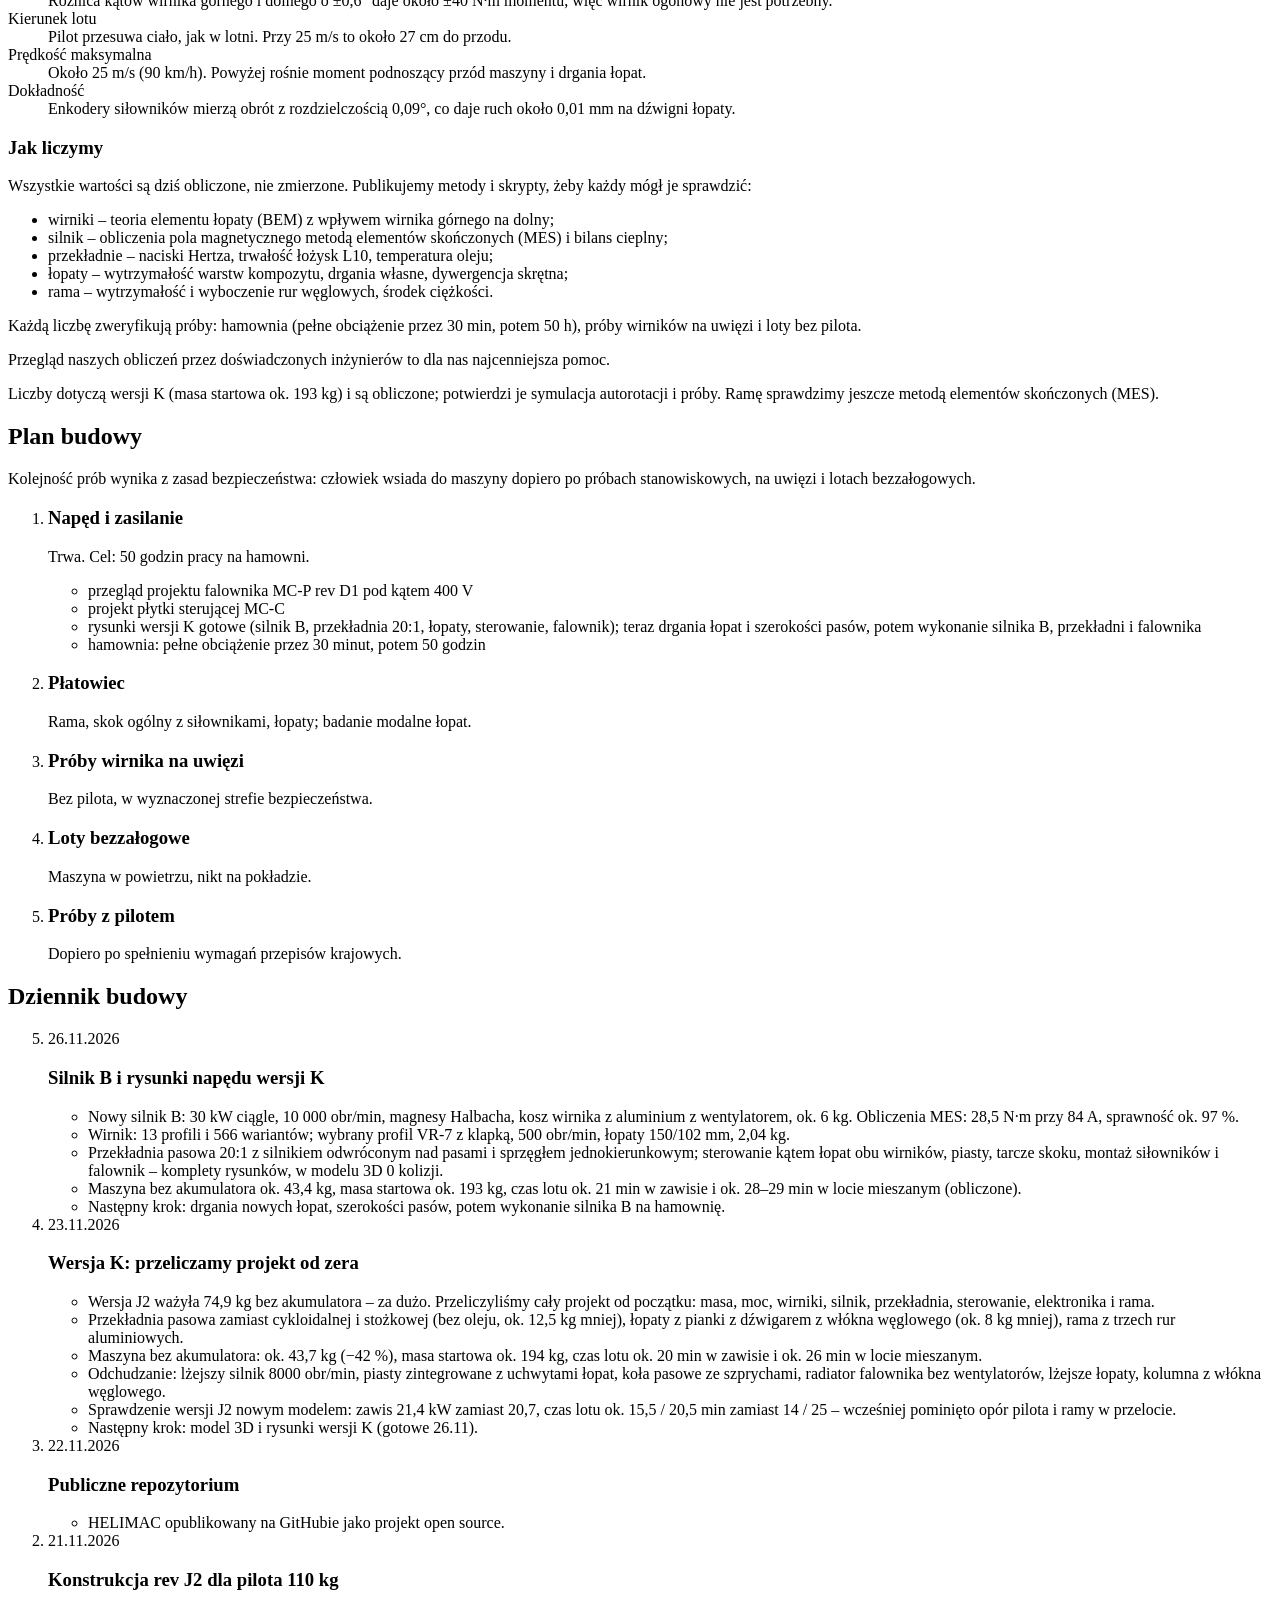
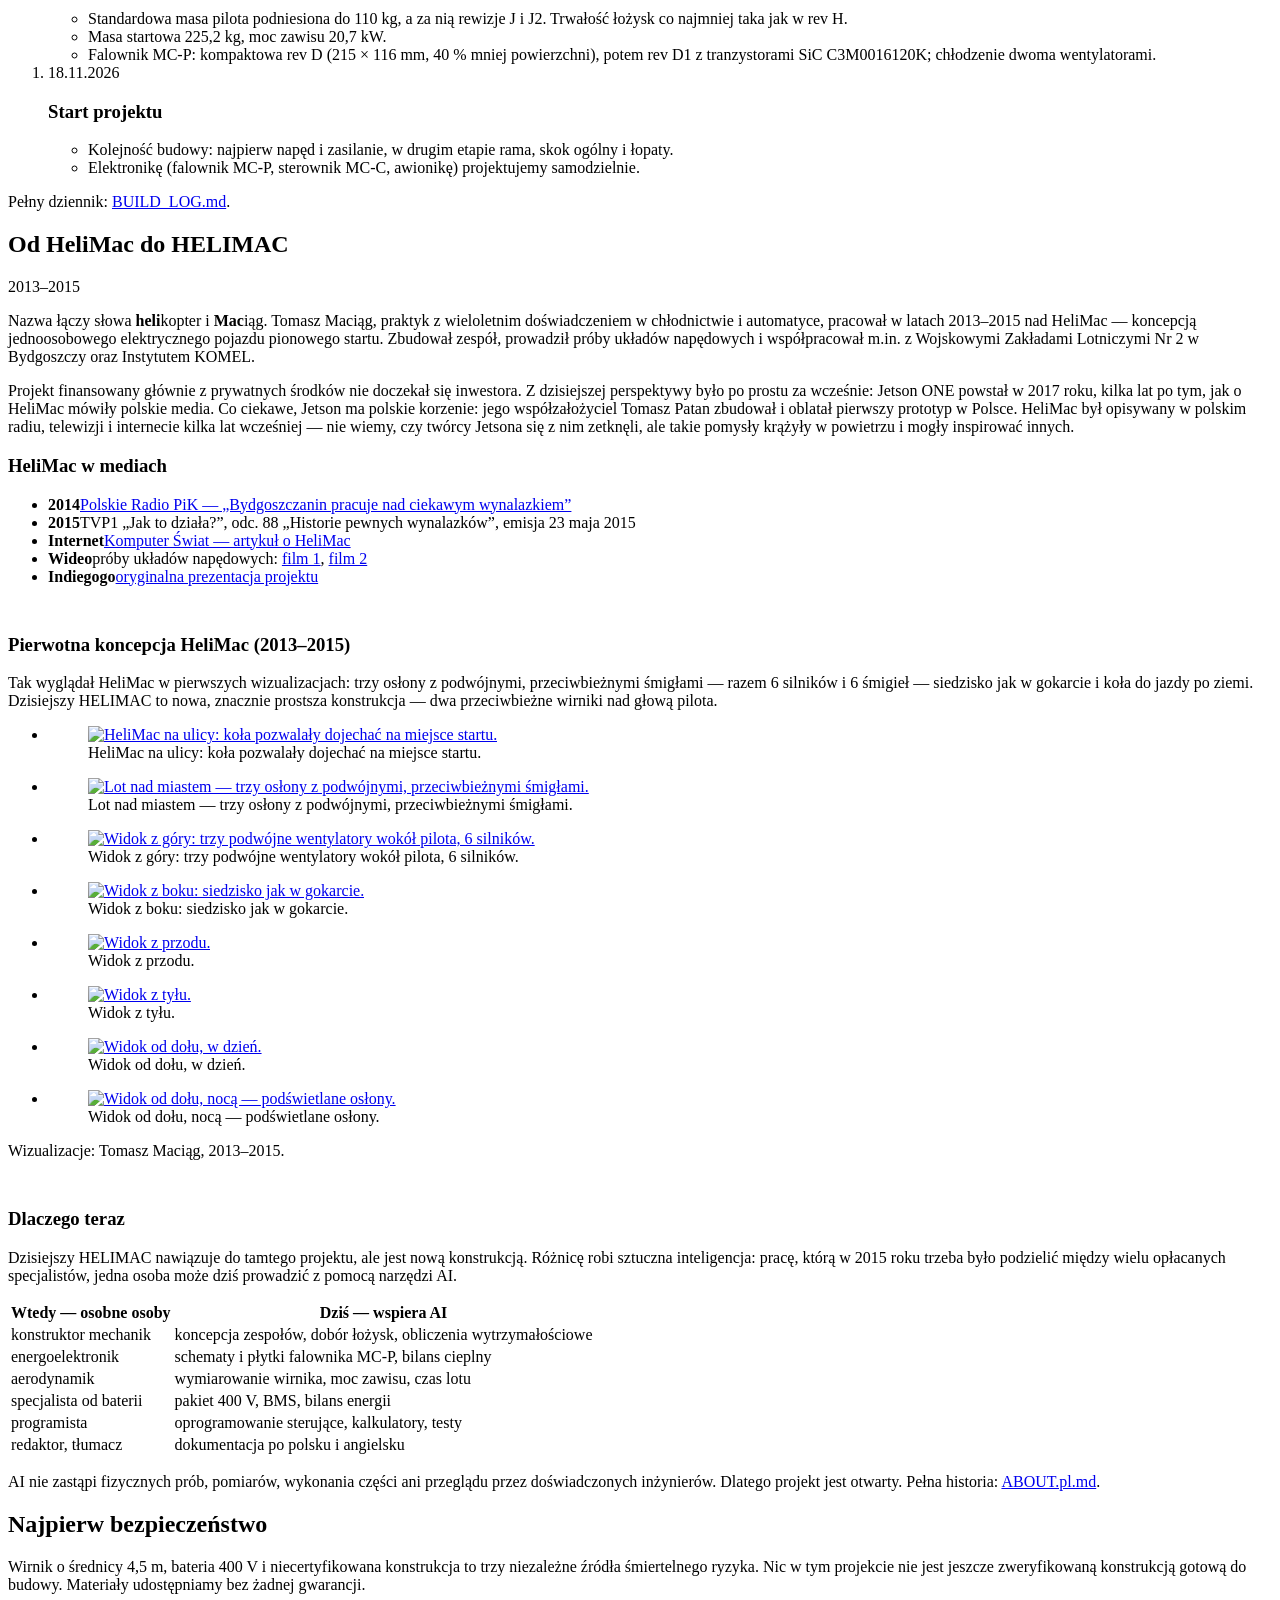
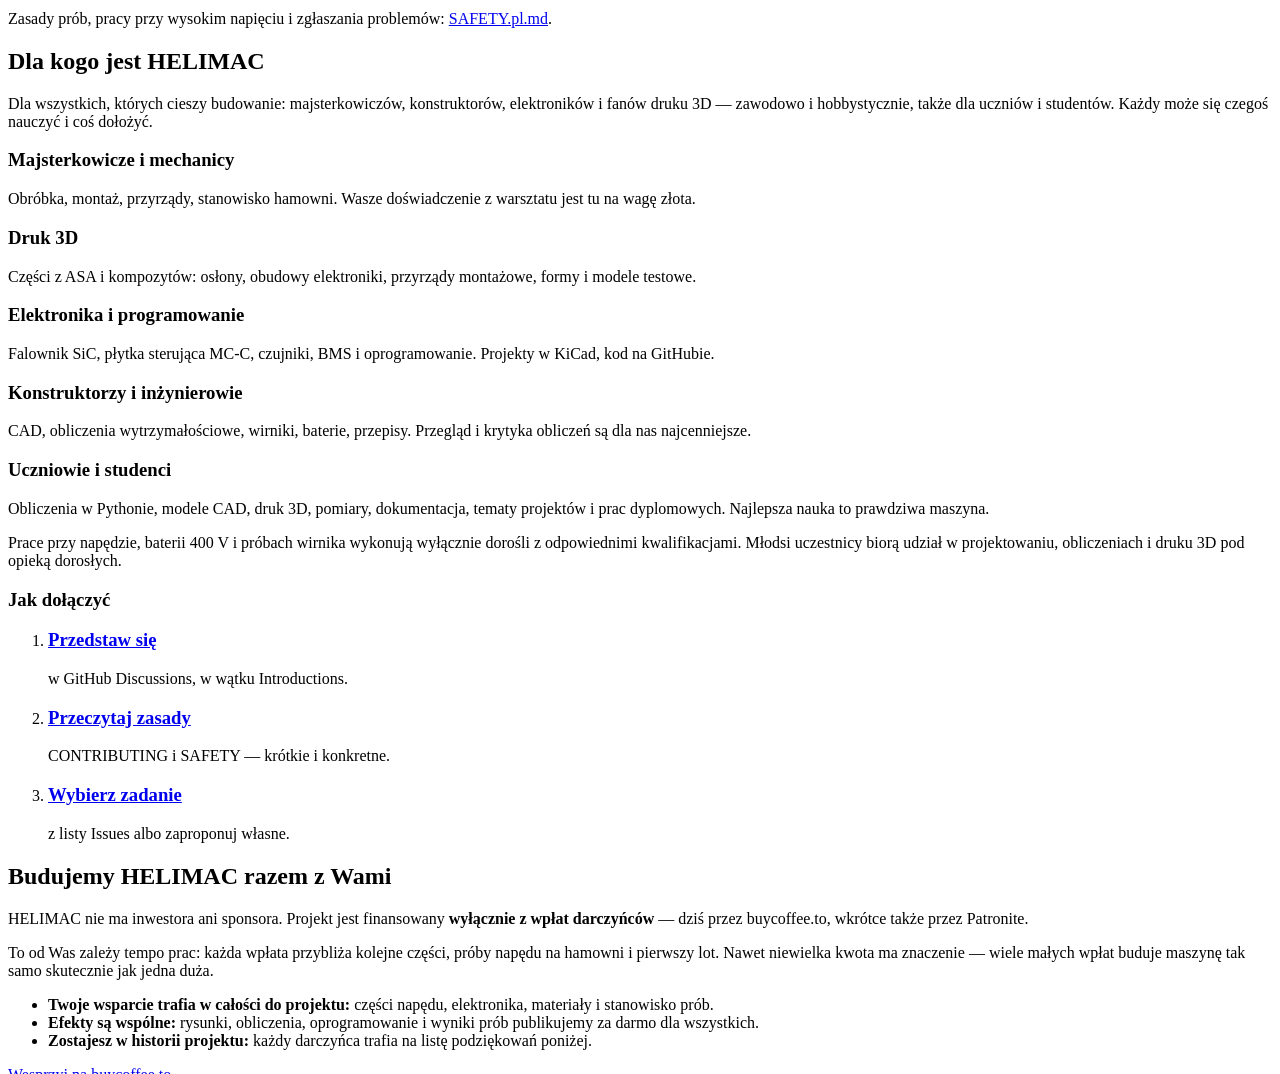
==== commit 3a58b084: "Website: version K as of 26 Nov - motor B (30 kW, 10,000 rpm, Halbach), 20:1 belt drive, VR-7 blades" ====
--- a/website/index.html
+++ b/website/index.html
@@ -66,7 +66,7 @@
     <figure class="drawing">
       <svg viewBox="0 0 1060 680" role="img" aria-labelledby="dwg-title dwg-desc" xmlns="http://www.w3.org/2000/svg">
   <title id="dwg-title">HELIMAC wersja K, widok z prawej strony</title>
-  <desc id="dwg-desc">Rysunek: dwa przeciwbieżne wirniki o średnicy 4500&nbsp;mm na wysokości 2350 i 2730&nbsp;mm nad gruntem. Pod wirnikami przekładnia pasowa 16:1 nad węzłem ramy, przed kolumną silnik; kąt łopat ustawia pięć siłowników. Rama z trzech rur aluminiowych: z przodu trójkąt jak w lotni, który pilot trzyma rękami, z tyłu wygięta noga z siodełkiem, podnóżkiem 450&nbsp;mm nad ziemią, akumulatorem i falownikiem. Rozstaw nóg 1950&nbsp;mm.</desc>
+  <desc id="dwg-desc">Rysunek: dwa przeciwbieżne wirniki o średnicy 4500&nbsp;mm na wysokości 2350 i 2730&nbsp;mm nad gruntem. Pod wirnikami przekładnia pasowa 20:1 nad węzłem ramy i silnik; kąt łopat ustawia pięć siłowników. Rama z trzech rur aluminiowych: z przodu trójkąt jak w lotni, który pilot trzyma rękami, z tyłu wygięta noga z siodełkiem, podnóżkiem 450&nbsp;mm nad ziemią, akumulatorem i falownikiem. Rozstaw nóg 1950&nbsp;mm.</desc>
   <defs>
     <marker id="arr" viewBox="0 0 10 10" refX="10" refY="5" markerWidth="10" markerHeight="10" orient="auto-start-reverse"><path d="M0 1.5 L10 5 L0 8.5 z" class="d-arrow"/></marker>
     <linearGradient id="g-metal" x1="0" x2="1"><stop offset="0" stop-color="#c9cfd6"/><stop offset=".45" stop-color="#f4f6f8"/><stop offset="1" stop-color="#b9c0c8"/></linearGradient>
@@ -167,12 +167,12 @@
     <line x1="770" y1="68" x2="794" y2="95" class="d-ext"/><circle cx="770" cy="68" r="2.5" class="d-arrow"/><text x="800" y="100" class="d-note">wirnik górny</text>
     <line x1="770" y1="144" x2="794" y2="173" class="d-ext"/><circle cx="770" cy="144" r="2.5" class="d-arrow"/><text x="800" y="178" class="d-note">wirnik dolny</text>
     <line x1="456" y1="166" x2="376" y2="170" class="d-ext"/><circle cx="456" cy="166" r="2.5" class="d-arrow"/><text x="370" y="175" class="d-note" text-anchor="end">siłowniki skoku (3 + 2)</text>
-    <line x1="478" y1="196" x2="376" y2="195" class="d-ext"/><circle cx="478" cy="196" r="2.5" class="d-arrow"/><text x="370" y="200" class="d-note" text-anchor="end">przekładnia pasowa 16:1</text>
+    <line x1="478" y1="196" x2="376" y2="195" class="d-ext"/><circle cx="478" cy="196" r="2.5" class="d-arrow"/><text x="370" y="200" class="d-note" text-anchor="end">przekładnia pasowa 20:1</text>
     <line x1="476" y1="211" x2="376" y2="225" class="d-ext"/><circle cx="476" cy="211" r="2.5" class="d-arrow"/><text x="370" y="230" class="d-note" text-anchor="end">węzeł ramy</text>
     <line x1="418" y1="279" x2="376" y2="273" class="d-ext"/><circle cx="418" cy="279" r="2.5" class="d-arrow"/><text x="370" y="278" class="d-note" text-anchor="end">falownik MC-P</text>
     <line x1="448" y1="385" x2="376" y2="380" class="d-ext"/><circle cx="448" cy="385" r="2.5" class="d-arrow"/><text x="370" y="385" class="d-note" text-anchor="end">akumulator 40 kg</text>
     <line x1="385" y1="500" x2="336" y2="495" class="d-ext"/><circle cx="385" cy="500" r="2.5" class="d-arrow"/><text x="330" y="500" class="d-note" text-anchor="end">noga tylna Al Ø50</text>
-    <line x1="558" y1="210" x2="634" y2="227" class="d-ext"/><circle cx="558" cy="210" r="2.5" class="d-arrow"/><text x="640" y="232" class="d-note">silnik, 8000 obr/min</text>
+    <line x1="558" y1="210" x2="634" y2="227" class="d-ext"/><circle cx="558" cy="210" r="2.5" class="d-arrow"/><text x="640" y="232" class="d-note">silnik B, 10 000 obr/min</text>
     <line x1="530" y1="290" x2="634" y2="285" class="d-ext"/><circle cx="530" cy="290" r="2.5" class="d-arrow"/><text x="640" y="290" class="d-note">pilot do 110 kg</text>
     <line x1="634" y1="440" x2="654" y2="435" class="d-ext"/><circle cx="634" cy="440" r="2.5" class="d-arrow"/><text x="660" y="440" class="d-note">trójkąt przedni: 2 rury Al Ø40</text>
     <line x1="530" y1="454" x2="684" y2="500" class="d-ext"/><circle cx="530" cy="454" r="2.5" class="d-arrow"/><text x="690" y="505" class="d-note">siodełko</text>
@@ -245,62 +245,61 @@
       <div>
         <div class="title-block">
           <table>
-            <caption>HELIMAC <span>wersja K · stan 23.11.2026</span></caption>
+            <caption>HELIMAC <span>wersja K · stan 26.11.2026</span></caption>
             <tbody>
               <tr><th scope="row">Układ</th><td>współosiowy, 2 wirniki Ø&nbsp;4,5&nbsp;m, 500&nbsp;obr/min</td></tr>
               <tr><th scope="row">Pilot</th><td>do 110&nbsp;kg, wzrost 1,70–1,90&nbsp;m</td></tr>
-              <tr><th scope="row">Masa startowa</th><td>ok. 194&nbsp;kg z pilotem 110&nbsp;kg</td></tr>
-              <tr><th scope="row">Masa maszyny</th><td>ok. 43,7&nbsp;kg bez akumulatora<br>ok. 83,7&nbsp;kg z akumulatorem (bez pilota)</td></tr>
+              <tr><th scope="row">Masa startowa</th><td>ok. 193&nbsp;kg z pilotem 110&nbsp;kg</td></tr>
+              <tr><th scope="row">Masa maszyny</th><td>ok. 43,4&nbsp;kg bez akumulatora<br>ok. 83,4&nbsp;kg z akumulatorem (bez pilota)</td></tr>
               <tr><th scope="row">Akumulator</th><td>40&nbsp;kg, 112S Li-ion, ok. 400&nbsp;V, ok. 8&nbsp;kWh</td></tr>
-              <tr><th scope="row">Moc zawisu (wirniki)</th><td>ok. 17&nbsp;kW, FM 0,77 (szczytowo ok. 26&nbsp;kW)</td></tr>
-              <tr><th scope="row">Silnik</th><td>jeden, bezszczotkowy, wirnik zewnętrzny; 8000&nbsp;obr/min, ok. 7,1&nbsp;kg, chłodzony strumieniem wirnika</td></tr>
-              <tr><th scope="row">Przekładnia</th><td>pasowa 16:1, pasy zębate z włóknem węglowym, koła z 10 szprychami, bez oleju</td></tr>
-              <tr><th scope="row">Łopaty</th><td>rdzeń z pianki, dźwigar i pokrycie z włókna węglowego, ok. 2,2&nbsp;kg</td></tr>
+              <tr><th scope="row">Moc zawisu (wirniki)</th><td>ok. 16–16,6&nbsp;kW (1,3&nbsp;g w gorący dzień ok. 25&nbsp;kW)</td></tr>
+              <tr><th scope="row">Silnik</th><td>silnik B: bezszczotkowy, wirnik zewnętrzny z magnesami Halbacha; 30&nbsp;kW ciągle, 10&nbsp;000&nbsp;obr/min, ok. 6&nbsp;kg</td></tr>
+              <tr><th scope="row">Przekładnia</th><td>pasowa 20:1 (4:1 i 5:1), pasy zębate z włóknem węglowym, bez oleju; sprzęgło jednokierunkowe do autorotacji</td></tr>
+              <tr><th scope="row">Łopaty</th><td>profil VR-7 z klapką, rdzeń z pianki, dźwigar i pokrycie z włókna węglowego, 2,04&nbsp;kg</td></tr>
               <tr><th scope="row">Rama</th><td>3 rury aluminiowe 7075: 2 z przodu (trójkąt), 1 wygięta z tyłu z siodełkiem, podnóżkiem i akumulatorem</td></tr>
-              <tr><th scope="row">Sterowanie</th><td>kierunek: balans ciała; skok ogólny: 5&nbsp;siłowników (2 wirnik górny, 3 dolny)</td></tr>
-              <tr><th scope="row">Falownik</th><td>MC-P rev D1, tranzystory SiC</td></tr>
-              <tr><th scope="row">Czas lotu<br><small>zawis / lot mieszany</small></th><td>ok. 20 / 26&nbsp;min (pilot 110&nbsp;kg)<br><small>ogniwa 200&nbsp;Wh/kg, lądowanie przy 20&nbsp;% energii; lot mieszany = 30&nbsp;% zawisu, 70&nbsp;% przelotu</small></td></tr>
+              <tr><th scope="row">Sterowanie</th><td>kierunek: balans ciała; kąt łopat obu wirników: 5&nbsp;siłowników (2 wirnik górny, 3 dolny)</td></tr>
+              <tr><th scope="row">Falownik</th><td>MC-P rev D1, tranzystory SiC; radiator w strumieniu wirnika</td></tr>
+              <tr><th scope="row">Czas lotu<br><small>zawis / lot mieszany</small></th><td>ok. 21 / 28–29&nbsp;min (pilot 110&nbsp;kg)<br><small>ogniwa 200&nbsp;Wh/kg, lądowanie przy 20&nbsp;% energii; lot mieszany = 30&nbsp;% zawisu, 70&nbsp;% przelotu</small></td></tr>
             </tbody>
           </table>
         </div>
         <p class="note">Wszystkie wartości są obliczone, jeszcze nie zmierzone. Szczegóły i historia zmian: <a href="https://github.com/mactom75/helimac/blob/main/docs/design-rev-K.md">design-rev-K.md</a>, <a href="/assets/docs/HELIMAC_revK_szkic_ukladu.pdf">szkic układu (PDF)</a>, <a href="https://github.com/mactom75/helimac/blob/main/docs/parameters.md">parameters.md</a>.</p>
         <div class="title-block mass-block">
           <table>
-            <caption>Bilans masy <span>wersja K, kg</span></caption>
+            <caption>Bilans masy <span>wersja K, 26.11, kg</span></caption>
             <tbody>
-              <tr><th scope="row">Łopaty (4 × 2,2&nbsp;kg)</th><td>8,8</td></tr>
-              <tr><th scope="row">Silnik</th><td>7,1</td></tr>
-              <tr><th scope="row">Przekładnia pasowa 16:1</th><td>7,5</td></tr>
+              <tr><th scope="row">Łopaty (4 × 2,04&nbsp;kg)</th><td>8,2</td></tr>
+              <tr><th scope="row">Silnik B</th><td>5,9</td></tr>
+              <tr><th scope="row">Przekładnia pasowa 20:1 z pająkiem silnika</th><td>8,6</td></tr>
               <tr><th scope="row">Rama (3 rury Al)</th><td>6,2</td></tr>
-              <tr><th scope="row">Kolumna, wały, łożyska</th><td>3,3</td></tr>
-              <tr><th scope="row">Piasty</th><td>2,8</td></tr>
+              <tr><th scope="row">Piasty z uchwytami łopat (2 × 1,88&nbsp;kg)</th><td>3,8</td></tr>
+              <tr><th scope="row">Kolumna, wały, łożyska</th><td>3,2</td></tr>
+              <tr><th scope="row">Falownik MC-P z przewodami 400&nbsp;V</th><td>2,2</td></tr>
               <tr><th scope="row">Siodełko i podnóżek</th><td>1,8</td></tr>
-              <tr><th scope="row">Sterowanie (5 siłowników)</th><td>1,8</td></tr>
-              <tr><th scope="row">Falownik MC-P</th><td>1,5</td></tr>
-              <tr><th scope="row">Instalacja 400&nbsp;V</th><td>1,1</td></tr>
+              <tr><th scope="row">Sterowanie (5 siłowników, tarcze skoku)</th><td>1,7</td></tr>
               <tr><th scope="row">Awionika</th><td>1,0</td></tr>
               <tr><th scope="row">Mocowanie akumulatora</th><td>0,8</td></tr>
-              <tr class="sum"><th scope="row">Maszyna bez akumulatora</th><td>43,7</td></tr>
+              <tr class="sum"><th scope="row">Maszyna bez akumulatora</th><td>43,4</td></tr>
               <tr><th scope="row">+ akumulator</th><td>40,0</td></tr>
-              <tr class="sum"><th scope="row">Maszyna z akumulatorem</th><td>83,7</td></tr>
+              <tr class="sum"><th scope="row">Maszyna z akumulatorem</th><td>83,4</td></tr>
               <tr><th scope="row">+ pilot</th><td>110,0</td></tr>
-              <tr class="sum"><th scope="row">Masa startowa</th><td>193,7 ≈ 194</td></tr>
+              <tr class="sum"><th scope="row">Masa startowa</th><td>193,4 ≈ 193</td></tr>
             </tbody>
           </table>
         </div>
-        <p class="note">Z obliczeń <a href="https://github.com/mactom75/helimac/blob/main/calc/revK/final3.py">final3.py</a>. Wersja J2 ważyła 74,9&nbsp;kg bez akumulatora; najwięcej dały przekładnia pasowa (7,5 zamiast ok.&nbsp;20&nbsp;kg) i łopaty z pianki (8,8 zamiast 17&nbsp;kg). Z rurami ramy z włókna węglowego maszyna ważyłaby ok.&nbsp;41,5&nbsp;kg – na razie zostajemy przy aluminium.</p>
+        <p class="note">Obliczenia czatu konstrukcyjnego, stan 26.11.2026. Wersja J2 ważyła 74,9&nbsp;kg bez akumulatora; najwięcej dały przekładnia pasowa (8,6 zamiast ok.&nbsp;20&nbsp;kg) i łopaty z pianki (8,2 zamiast 17&nbsp;kg). Silnik B ma ok.&nbsp;6,1&nbsp;kg razem z dolnym łożyskiem, które siedzi w pająku przekładni. Rama zostaje aluminiowa (z rurami węglowymi ok.&nbsp;2&nbsp;kg mniej).</p>
       </div>
     </div>
     <figure class="layout-sketch">
       <a href="/assets/img/cad/60-revK-szkic-ukladu-2400.webp"><img src="/assets/img/cad/60-revK-szkic-ukladu-1400.webp" srcset="/assets/img/cad/60-revK-szkic-ukladu-1400.webp 1400w, /assets/img/cad/60-revK-szkic-ukladu-2400.webp 2400w" sizes="(min-width: 75rem) 72rem, 96vw" width="1400" height="996" alt="Szkic układu wersji K: widok z boku i z przodu" loading="lazy" decoding="async"></a>
-      <figcaption>Szkic układu wersji K: widok z boku i z przodu. Wirniki Ø&nbsp;4,5&nbsp;m na wysokości 2,35 i 2,73&nbsp;m, przekładnia pasowa 16:1 nad węzłem ramy, silnik przed kolumną, akumulator między nogą tylną a plecami pilota, falownik MC-P za nogą tylną. Podnóżek 450&nbsp;mm nad ziemią, rozstaw stóp przednich 1,30&nbsp;m, podpórka postojowa (propozycja) – bez pilota maszyna przechyla się do tyłu. Wymiary w metrach. <a href="/assets/docs/HELIMAC_revK_szkic_ukladu.pdf">PDF (A3)</a></figcaption>
+      <figcaption>Szkic układu wersji K: widok z boku i z przodu. Wirniki Ø&nbsp;4,5&nbsp;m na wysokości 2,35 i 2,73&nbsp;m, przekładnia pasowa nad węzłem ramy, akumulator między nogą tylną a plecami pilota, falownik MC-P za nogą tylną. Podnóżek 450&nbsp;mm nad ziemią, rozstaw stóp przednich 1,30&nbsp;m, podpórka postojowa (propozycja) – bez pilota maszyna przechyla się do tyłu. Szkic z 23.11 – od 26.11 silnik B stoi odwrócony nad pasami przekładni 20:1. Wymiary w metrach. <a href="/assets/docs/HELIMAC_revK_szkic_ukladu.pdf">PDF (A3)</a></figcaption>
     </figure>
     <div class="pitch">
       <h3>Jak ustawiany jest kąt łopat</h3>
       <p>Kąt łopat ustawia 5 siłowników Feetech STS3250. Każdy steruje naraz wszystkimi łopatami swojego wirnika, a nie pojedynczą łopatą.</p>
       <div class="parts">
         <article><h3>Wirnik górny – 2 siłowniki</h3><ul><li>Oba pchają jedną wspólną dźwignię. Dźwignia przesuwa pręt węglowy Ø12, który biegnie wewnątrz kolumny i masztu.</li><li>Na szczycie piasty pręt porusza krzyżak, a ten przez 2 cięgła obraca obie łopaty górne o ten sam kąt.</li><li>Dwa siłowniki są tu dla bezpieczeństwa: jeden jest zasilany z kanału A, drugi z kanału B. Gdy jeden się zatnie, drugi sam przestawi kąt.</li></ul></article>
-        <article><h3>Wirnik dolny – 3 siłowniki</h3><ul><li>Pchają nieruchomy pierścień otaczający maszt. Pod nim jest łożysko Ø330 i pierścień obracający się razem z wirnikiem, połączony 2 cięgłami z łopatami.</li><li>Siłowniki są trzy, bo pierścień musi mieć 3 punkty podparcia, żeby przesuwał się równo i się nie przekrzywiał. Dwa są zasilane z kanału A, jeden z B.</li></ul></article>
+        <article><h3>Wirnik dolny – 3 siłowniki</h3><ul><li>Pchają nieruchomy pierścień otaczający maszt. Pod nim jest łożysko cienkościenne i pierścień obracający się razem z wirnikiem, połączony 2 cięgłami z łopatami.</li><li>Siłowniki są trzy, bo pierścień musi mieć 3 punkty podparcia, żeby przesuwał się równo i się nie przekrzywiał. Dwa są zasilane z kanału A, jeden z B.</li></ul></article>
         <article><h3>Dlaczego nie każda łopata osobno</h3><ul><li>HELIMAC zmienia tylko skok ogólny, czyli jednakowy kąt wszystkich łopat wirnika. Większy kąt daje większy ciąg, mniejszy – mniejszy ciąg albo autorotację.</li><li>Nie ma skoku cyklicznego, który w zwykłym śmigłowcu przechyla wirnik i nadaje kierunek lotu. Tę funkcję przejmuje przesunięcie ciała pilota.</li><li>Osobny siłownik na każdą łopatę to siłowniki na obracającej się piaście z zasilaniem przez złącze obrotowe, około 10 razy szybsza praca (przy 500&nbsp;obr/min kąt zmieniałby się 8 razy na sekundę) i dużo bardziej złożone zabezpieczenia – większa masa, koszt i ryzyko bez korzyści.</li><li>Obrót maszyny wokół osi daje różnica kątów wirnika górnego i dolnego, ustawiana tymi samymi siłownikami. Wirnik ogonowy ani płetwa nie są potrzebne.</li></ul></article>
       </div>
       <p class="callout"><strong>W skrócie:</strong> 5 siłowników ustawia tylko 2 kąty, jeden na wirnik. Nadmiar siłowników to zapas na wypadek awarii.</p>
@@ -316,11 +315,11 @@
           <tr><th scope="row">Powierzchnia wirnika</th><td>15,9&nbsp;m²</td><td>mniej niż 4,3&nbsp;m² (cały obrys 2,7 × 1,6&nbsp;m)</td></tr>
           <tr><th scope="row">Obciążenie powierzchni wirnika</th><td>ok. 12&nbsp;kg/m²</td><td>ponad 48&nbsp;kg/m²</td></tr>
           <tr><th scope="row">Maks. masa pilota</th><td><strong>110&nbsp;kg</strong></td><td>95&nbsp;kg</td></tr>
-          <tr><th scope="row">Pojazd bez akumulatora</th><td>ok. 43,7&nbsp;kg</td><td>55&nbsp;kg</td></tr>
-          <tr><th scope="row">Pojazd z akumulatorem, bez pilota</th><td><strong>ok. 83,7&nbsp;kg</strong></td><td>115&nbsp;kg</td></tr>
-          <tr><th scope="row">Masa startowa z pilotem</th><td>ok. 194&nbsp;kg (pilot 110&nbsp;kg)</td><td>210&nbsp;kg (pilot 95&nbsp;kg)</td></tr>
+          <tr><th scope="row">Pojazd bez akumulatora</th><td>ok. 43,4&nbsp;kg</td><td>55&nbsp;kg</td></tr>
+          <tr><th scope="row">Pojazd z akumulatorem, bez pilota</th><td><strong>ok. 83,4&nbsp;kg</strong></td><td>115&nbsp;kg</td></tr>
+          <tr><th scope="row">Masa startowa z pilotem</th><td>ok. 193&nbsp;kg (pilot 110&nbsp;kg)</td><td>210&nbsp;kg (pilot 95&nbsp;kg)</td></tr>
           <tr><th scope="row">Akumulator</th><td><strong>40&nbsp;kg</strong></td><td>ok. 60&nbsp;kg</td></tr>
-          <tr><th scope="row">Czas lotu</th><td>ok. <strong>26&nbsp;min</strong> (20&nbsp;min w samym zawisie), pilot 110&nbsp;kg</td><td>ok. 20&nbsp;min (pilot ok. 85&nbsp;kg)</td></tr>
+          <tr><th scope="row">Czas lotu</th><td>ok. <strong>28–29&nbsp;min</strong> (21&nbsp;min w samym zawisie), pilot 110&nbsp;kg</td><td>ok. 20&nbsp;min (pilot ok. 85&nbsp;kg)</td></tr>
           <tr><th scope="row">Prędkość maks.</th><td>ok. 90&nbsp;km/h</td><td>102&nbsp;km/h</td></tr>
           <tr><th scope="row">Stan</th><td>projekt (wersja K), etap 1</td><td>lata, w sprzedaży</td></tr>
         </tbody>
@@ -334,64 +333,94 @@
     <h2>Teraz: projekt napędu</h2>
     <p class="intro">Na tym etapie zajmujemy się projektem mechanicznym i elektronicznym. Zaczynamy od napędu — serca maszyny — który najpierw przejdzie próby na hamowni.</p>
     <div class="parts">
-      <article><h3>Silnik elektryczny</h3><p>Jeden silnik z magnesami trwałymi i wirnikiem zewnętrznym, 8000&nbsp;obr/min: ok.&nbsp;17&nbsp;kW w zawisie, szczytowo ok.&nbsp;26&nbsp;kW. Te same blachy i magnesy co wcześniej, pakiet 37&nbsp;mm, 7 zwojów, ok.&nbsp;7,1&nbsp;kg. Chłodzi go strumień powietrza z wirnika.</p></article>
-      <article><h3>Przekładnia pasowa 16:1</h3><p>Pas zębaty z włóknem węglowym przenosi napęd z silnika na wałek pośredni, a dwa pasy końcowe na współosiowe wały wirników. Duże koła frezowane z aluminium, z 10 szprychami. Bez oleju i wentylatorów, sprawność ok.&nbsp;97&nbsp;%, ok.&nbsp;7,5&nbsp;kg zamiast ok.&nbsp;20&nbsp;kg przekładni wersji J2.</p></article>
-      <article><h3>Odwrócenie kierunku</h3><p>Para kół zębatych 1:1 na wałku pośrednim odwraca kierunek obrotów dla jednego z wirników. Dzięki temu oba wirniki napędza jeden silnik, a ich obroty są sprzężone mechanicznie.</p></article>
-      <article><h3>Falownik MC-P</h3><p>Własny falownik 400&nbsp;V na tranzystorach SiC, płytka 215&nbsp;×&nbsp;116&nbsp;mm projektowana w KiCad. W wersji K radiator chłodzi strumień powietrza z wirnika, bez wentylatorów.</p></article>
+      <article><h3>Silnik B</h3><p>Jeden silnik z wirnikiem zewnętrznym i magnesami Halbacha: 30&nbsp;kW ciągle przy 10&nbsp;000&nbsp;obr/min, ok.&nbsp;6&nbsp;kg. W zawisie potrzeba ok.&nbsp;17&nbsp;kW. Kosz wirnika z aluminium ma łopatki wentylatora; sprawność z obliczeń ok.&nbsp;97&nbsp;%.</p></article>
+      <article><h3>Przekładnia pasowa 20:1</h3><p>Pas zębaty z włóknem węglowym przenosi napęd z silnika na wałki pośrednie (4:1), a dwa pasy końcowe na współosiowe wały wirników (5:1). Bez oleju, ok.&nbsp;8,6&nbsp;kg zamiast ok.&nbsp;20&nbsp;kg przekładni wersji J2. Sprzęgło jednokierunkowe pozwala wirnikom kręcić się, gdy silnik stoi.</p></article>
+      <article><h3>Odwrócenie kierunku</h3><p>Para kół zębatych na wałkach pośrednich odwraca kierunek obrotów dla jednego z wirników. Dzięki temu oba wirniki napędza jeden silnik, a ich obroty są sprzężone mechanicznie.</p></article>
+      <article><h3>Falownik MC-P</h3><p>Własny falownik 400&nbsp;V na tranzystorach SiC, płytka 215&nbsp;×&nbsp;116&nbsp;mm projektowana w KiCad. Pasuje do silnika B bez zmian w płytce. Radiator chłodzi strumień powietrza z wirnika, 2 wentylatory pracują na ziemi i jako zapas.</p></article>
       <article><h3>Sterownik MC-C</h3><p>Płytka sterująca (w projekcie): sterowanie silnikiem (FOC), wentylatorami, czujniki temperatury i rejestracja pomiarów.</p></article>
       <article><h3>Hamownia</h3><p>Cel etapu: napęd pod pełnym obciążeniem przez 30 minut, a potem 50 godzin pracy. Wszystkie wyniki publikujemy.</p></article>
     </div>
     <div class="cad" id="model">
       <h3 class="cad-title">Z modelu CAD – wersja K</h3>
-      <p class="cad-lead">Grafiki z modelu koncepcyjnego wersji K – wartości obliczone, nie zmierzone. Kliknij, aby powiększyć. Każda grupa ma też plik PDF (A4, po polsku).</p>
+      <p class="cad-lead">Rysunki i wyniki obliczeń wersji K, stan 26.11.2026. Wszystkie liczby są obliczone (MES, BEM, wytrzymałość), jeszcze nie zmierzone. Kliknij, aby powiększyć; przy każdej grupie jest komplet rysunków w PDF (A3, po polsku).</p>
       <h4>Cała maszyna</h4>
-      <p>Dwa przeciwbieżne wirniki Ø&nbsp;4,5&nbsp;m, 500&nbsp;obr/min, jeden silnik i przekładnia pasowa 16:1 nad głową pilota. Rama z trzech rur aluminiowych 7075-T6: z przodu dwie nogi w trójkąt (Ø40×1,5), za plecami noga Ø50×2 wygięta w stronę nóg, z siodełkiem, podnóżkiem i akumulatorem 40&nbsp;kg. <a href="/assets/docs/HELIMAC_revK_1_maszyna.pdf">PDF</a></p>
+      <p>Dwa przeciwbieżne wirniki Ø&nbsp;4,5&nbsp;m, 500&nbsp;obr/min, jeden silnik i przekładnia pasowa nad głową pilota. Rama z trzech rur aluminiowych 7075-T6: z przodu dwie nogi w trójkąt, za plecami noga wygięta w stronę nóg, z siodełkiem, podnóżkiem i akumulatorem 40&nbsp;kg. Widoki pochodzą z modelu z 23.11 – od 26.11 silnik stoi odwrócony nad pasami, a przekładnia ma przełożenie 20:1.</p>
       <ul class="gallery cad-gallery">
-        <li><figure><a href="/assets/img/cad/70-revK-maszyna-1400.webp"><img src="/assets/img/cad/70-revK-maszyna-700.webp" srcset="/assets/img/cad/70-revK-maszyna-700.webp 700w, /assets/img/cad/70-revK-maszyna-1400.webp 1400w" sizes="(min-width: 60rem) 30vw, (min-width: 40rem) 46vw, 92vw" width="700" height="586" alt="HELIMAC wersja K z pilotem – widok z przodu z boku" loading="lazy" decoding="async"></a><figcaption>Cała maszyna z pilotem 110&nbsp;kg: masa startowa ok.&nbsp;194&nbsp;kg, maszyna bez akumulatora ok.&nbsp;43,7&nbsp;kg</figcaption></figure></li>
+        <li><figure><a href="/assets/img/cad/70-revK-maszyna-1400.webp"><img src="/assets/img/cad/70-revK-maszyna-700.webp" srcset="/assets/img/cad/70-revK-maszyna-700.webp 700w, /assets/img/cad/70-revK-maszyna-1400.webp 1400w" sizes="(min-width: 60rem) 30vw, (min-width: 40rem) 46vw, 92vw" width="700" height="586" alt="HELIMAC wersja K z pilotem – widok z przodu z boku" loading="lazy" decoding="async"></a><figcaption>Cała maszyna z pilotem 110&nbsp;kg: masa startowa ok.&nbsp;193&nbsp;kg, maszyna bez akumulatora ok.&nbsp;43,4&nbsp;kg (model z 23.11)</figcaption></figure></li>
         <li class="tall"><figure><a href="/assets/img/cad/71-revK-rama-pilot-1400.webp"><img src="/assets/img/cad/71-revK-rama-pilot-700.webp" srcset="/assets/img/cad/71-revK-rama-pilot-700.webp 700w, /assets/img/cad/71-revK-rama-pilot-1400.webp 1400w" sizes="(min-width: 60rem) 30vw, (min-width: 40rem) 46vw, 92vw" width="700" height="1446" alt="Rama z trzech rur aluminiowych i pilot – widok z boku" loading="lazy" decoding="async"></a><figcaption>Rama: trójkąt przedni jak w lotni, noga tylna z siodełkiem, podnóżkiem i akumulatorem (czerwony)</figcaption></figure></li>
-        <li class="tall"><figure><a href="/assets/img/cad/72-revK-naped-1400.webp"><img src="/assets/img/cad/72-revK-naped-700.webp" srcset="/assets/img/cad/72-revK-naped-700.webp 700w, /assets/img/cad/72-revK-naped-1400.webp 1400w" sizes="(min-width: 60rem) 30vw, (min-width: 40rem) 46vw, 92vw" width="700" height="888" alt="Zespół napędowy wersji K: kolumna, piasty, siłowniki, przekładnia pasowa i silnik" loading="lazy" decoding="async"></a><figcaption>Zespół napędowy: płyta napędu, koła pasowe, para kół 1:1 odwracająca kierunek, silnik z prawej; nad kołem trzy siłowniki wirnika dolnego</figcaption></figure></li>
       </ul>
-      <h4>Przekładnia pasowa 16:1</h4>
-      <p>Przełożenie 16:1 = 4 × 4. Pasy zębate z włóknem węglowym, bez oleju, sprawność ok.&nbsp;97&nbsp;% (przekładnia cykloidalna wersji J2: ok.&nbsp;94&nbsp;%). Para kół zębatych 1:1 odwraca kierunek, więc wirniki są połączone mechanicznie i zawsze obracają się z tą samą prędkością. Szerokości pasów potwierdzimy programem producenta. <a href="/assets/docs/HELIMAC_revK_2_naped.pdf">PDF</a></p>
-      <ul class="gallery cad-gallery">
-        <li class="wide sketch"><figure><a href="/assets/img/cad/74-revK-przekladnia-schemat-1800.webp"><img src="/assets/img/cad/74-revK-przekladnia-schemat-1400.webp" srcset="/assets/img/cad/74-revK-przekladnia-schemat-1400.webp 1400w, /assets/img/cad/74-revK-przekladnia-schemat-1800.webp 1800w" sizes="(min-width: 75rem) 72rem, 96vw" width="1400" height="824" alt="Schemat przekładni pasowej 16:1: widok z góry i z boku" loading="lazy" decoding="async"></a><figcaption>Jak działa przekładnia: widok z góry i przekrój z boku – dwa stopnie po 4:1 i para kół 1:1 odwracająca kierunek</figcaption></figure></li>
-        <li><figure><a href="/assets/img/cad/73-revK-kolo-pasowe-1400.webp"><img src="/assets/img/cad/73-revK-kolo-pasowe-700.webp" srcset="/assets/img/cad/73-revK-kolo-pasowe-700.webp 700w, /assets/img/cad/73-revK-kolo-pasowe-1400.webp 1400w" sizes="(min-width: 60rem) 30vw, (min-width: 40rem) 46vw, 92vw" width="700" height="505" alt="Koło pasowe 120 zębów z 10 szprychami" loading="lazy" decoding="async"></a><figcaption>Koło 120 zębów z 10 szprychami frezowanymi z Al 7075-T6, ok.&nbsp;1,4&nbsp;kg – przy mniejszej liczbie szprych wieniec musiałby być grubszy i koło cięższe</figcaption></figure></li>
-      </ul>
-      <h4>Silnik</h4>
-      <p>Bezszczotkowy silnik 24/20 z wirnikiem zewnętrznym i magnesami trwałymi. Te same blachy i magnesy co w wersji J2, krótszy pakiet 37&nbsp;mm, 7 zwojów, 8000&nbsp;obr/min, ok.&nbsp;7,1&nbsp;kg. Chłodzi go strumień powietrza z wirnika. <a href="/assets/docs/HELIMAC_revK_3_silnik.pdf">PDF</a></p>
-      <ul class="gallery cad-gallery">
-        <li><figure><a href="/assets/img/cad/76-revK-silnik-1400.webp"><img src="/assets/img/cad/76-revK-silnik-700.webp" srcset="/assets/img/cad/76-revK-silnik-700.webp 700w, /assets/img/cad/76-revK-silnik-1400.webp 1400w" sizes="(min-width: 60rem) 30vw, (min-width: 40rem) 46vw, 92vw" width="700" height="537" alt="Silnik wersji K: stojan z uzwojeniem i wirnik zewnętrzny z magnesami" loading="lazy" decoding="async"></a><figcaption>Stojan 24 żłobki z uzwojeniem (miedź) i wirnik zewnętrzny z 20 magnesami (czerwone)</figcaption></figure></li>
-      </ul>
+
+      <h4>Silnik B – 30&nbsp;kW, 10&nbsp;000&nbsp;obr/min</h4>
+      <p>Silnik z wirnikiem zewnętrznym: obracający się kosz z aluminium 7075 z łopatkami wentylatora otacza nieruchomy stojan z uzwojeniem. Magnesy w układzie Halbacha (4 segmenty na biegun) skupiają pole do środka, więc wirnik nie potrzebuje stalowego jarzma. 18 żłobków, 16 biegunów, Ø&nbsp;214&nbsp;mm, pakiet blach 24&nbsp;mm, 192 magnesy N48SH 9&nbsp;×&nbsp;6&nbsp;×&nbsp;7,9&nbsp;mm, 9 zwojów na cewkę, łożyska 2&nbsp;×&nbsp;6206. Masa ok.&nbsp;6&nbsp;kg (poprzedni silnik 7,1&nbsp;kg). <a href="/assets/docs/HELIMAC_revK_silnik_B_30kW.pdf">raport MES (PDF)</a>, <a href="/assets/docs/HELIMAC_revK_silnik_B_i_wirnik.pdf">karta silnika i wirnika (PDF)</a></p>
       <div class="fem">
         <h5>Jak liczymy silnik</h5>
         <p>Pole magnetyczne silnika liczymy metodą elementów skończonych (MES):</p>
         <ol class="fem-steps">
-          <li>Przekrój dzielimy na ok. 121&nbsp;000 trójkątów. Przekrój to blachy stojana i wirnika, 20 magnesów i 24 cewki. Trójkąty są najgęstsze w szczelinie powietrznej (1&nbsp;mm) między zębami a magnesami, bo tam powstaje moment.</li>
-          <li>Program rozwiązuje równania pola magnetycznego dla każdego trójkąta. Uwzględnia nasycenie blachy NO20 (jej krzywą B-H) i osłabienie magnesów N42SH w temperaturze pracy ok. 100&nbsp;°C.</li>
-          <li>Obliczenia powtarzamy dla 25 położeń wirnika co 1,5°. Bez prądu dostajemy napięcie indukowane i moment zaczepowy (opór obracania od samych magnesów), z prądem – moment na wale i jego tętnienia.</li>
-          <li>Sprawdzamy, czy magnesy nie rozmagnesują się przy zwarciu, gdy płynie prąd dwa razy większy od znamionowego.</li>
+          <li>Przekrój silnika – blachy stojana, 18 cewek i 192 magnesy – dzielimy na drobne trójkąty. Najgęściej w szczelinie powietrznej (1&nbsp;mm) między zębami a magnesami, bo tam powstaje moment.</li>
+          <li>Program rozwiązuje równania pola dla każdego trójkąta. Uwzględnia nasycenie blachy NO20 0,2&nbsp;mm (krzywą B-H) i osłabienie magnesów w temperaturze pracy.</li>
+          <li>Obliczenia powtarzamy dla 25 położeń wirnika. Bez prądu dostajemy napięcie indukowane i moment zaczepowy, z prądem – moment na wale i jego tętnienia.</li>
         </ol>
-        <p class="fem-result"><strong>Wynik dla wersji K</strong> (pakiet 37&nbsp;mm, 8000&nbsp;obr/min): w zawisie ok.&nbsp;21&nbsp;N·m przy 53&nbsp;A, maksymalnie ok.&nbsp;32&nbsp;N·m przy 81&nbsp;A, napięcie ok.&nbsp;195&nbsp;V. Tętnienia momentu ok.&nbsp;6&nbsp;%, moment zaczepowy ok.&nbsp;1&nbsp;N·m.</p>
-        <p class="note">Model jest płaski (2D) i daje o 3–5&nbsp;% więcej (22&nbsp;N·m / 33&nbsp;N·m / 200&nbsp;V), bo nie widzi końców pakietu blach ani strat od prądów wirowych. Wynik powyżej uwzględnia tę poprawkę. Zweryfikuje go pomiar na hamowni.</p>
+        <p class="fem-result"><strong>Wynik dla silnika B</strong>: 28,5&nbsp;N·m przy 84&nbsp;A (30&nbsp;kW przy 10&nbsp;000&nbsp;obr/min), tętnienia momentu 2,2&nbsp;%, moment zaczepowy ok.&nbsp;0,9&nbsp;N·m, straty ok.&nbsp;810&nbsp;W, sprawność ok.&nbsp;97&nbsp;%. W zawisie ok.&nbsp;48&nbsp;A.</p>
         <ul class="gallery cad-gallery fem-gallery">
-        <li><figure><a href="/assets/img/cad/77-revK-mes-pole-zawis-1400.webp"><img src="/assets/img/cad/77-revK-mes-pole-zawis-700.webp" srcset="/assets/img/cad/77-revK-mes-pole-zawis-700.webp 700w, /assets/img/cad/77-revK-mes-pole-zawis-1400.webp 1400w" sizes="(min-width: 75rem) 35rem, (min-width: 40rem) 46vw, 92vw" width="700" height="781" alt="Pole magnetyczne w zawisie: prąd fazy 53 A, moment ok. 21 N·m" loading="lazy" decoding="async"></a><figcaption>Pole magnetyczne w zawisie: prąd fazy 53&nbsp;A, moment ok.&nbsp;21&nbsp;N·m; białe linie – linie strumienia</figcaption></figure></li>
-        <li><figure><a href="/assets/img/cad/78-revK-mes-zblizenie-1400.webp"><img src="/assets/img/cad/78-revK-mes-zblizenie-700.webp" srcset="/assets/img/cad/78-revK-mes-zblizenie-700.webp 700w, /assets/img/cad/78-revK-mes-zblizenie-1400.webp 1400w" sizes="(min-width: 75rem) 35rem, (min-width: 40rem) 46vw, 92vw" width="700" height="419" alt="Zbliżenie: zęby stojana, magnesy i pierścień wirnika – bez prądu i w zawisie" loading="lazy" decoding="async"></a><figcaption>Zbliżenie: bez prądu i w zawisie 53&nbsp;A. Największa indukcja na końcach zębów (ok.&nbsp;1,8&nbsp;T), w zębach i jarzmie ok.&nbsp;1,4&nbsp;T</figcaption></figure></li>
-        <li class="wide sketch"><figure><a href="/assets/img/cad/79-revK-mes-sem-moment-1800.webp"><img src="/assets/img/cad/79-revK-mes-sem-moment-1400.webp" srcset="/assets/img/cad/79-revK-mes-sem-moment-1400.webp 1400w, /assets/img/cad/79-revK-mes-sem-moment-1800.webp 1800w" sizes="(min-width: 75rem) 72rem, 96vw" width="1400" height="652" alt="Napięcie indukowane trzech faz przy 8000 obr/min i moment na wale" loading="lazy" decoding="async"></a><figcaption>Napięcie indukowane trzech faz przy 8000&nbsp;obr/min i moment na wale w funkcji położenia wirnika (zawis 53&nbsp;A i bez prądu)</figcaption></figure></li>
+        <li><figure><a href="/assets/img/cad/80-silnikB-pole-30kW-1200.webp"><img src="/assets/img/cad/80-silnikB-pole-30kW-700.webp" srcset="/assets/img/cad/80-silnikB-pole-30kW-700.webp 700w, /assets/img/cad/80-silnikB-pole-30kW-1200.webp 1200w" sizes="(min-width: 75rem) 35rem, (min-width: 40rem) 46vw, 92vw" width="700" height="700" alt="Pole magnetyczne silnika B przy 30 kW" loading="lazy" decoding="async"></a><figcaption>Pole magnetyczne przy 30&nbsp;kW: 84&nbsp;A, 28,5&nbsp;N·m</figcaption></figure></li>
+        <li><figure><a href="/assets/img/cad/82-silnikB-pole-bez-pradu-1200.webp"><img src="/assets/img/cad/82-silnikB-pole-bez-pradu-700.webp" srcset="/assets/img/cad/82-silnikB-pole-bez-pradu-700.webp 700w, /assets/img/cad/82-silnikB-pole-bez-pradu-1200.webp 1200w" sizes="(min-width: 75rem) 35rem, (min-width: 40rem) 46vw, 92vw" width="700" height="700" alt="Pole magnetyczne silnika B bez prądu" loading="lazy" decoding="async"></a><figcaption>Bez prądu: pole samych magnesów Halbacha</figcaption></figure></li>
+        <li><figure><a href="/assets/img/cad/81-silnikB-moment-sem-1200.webp"><img src="/assets/img/cad/81-silnikB-moment-sem-700.webp" srcset="/assets/img/cad/81-silnikB-moment-sem-700.webp 700w, /assets/img/cad/81-silnikB-moment-sem-1200.webp 1200w" sizes="(min-width: 75rem) 35rem, (min-width: 40rem) 46vw, 92vw" width="700" height="612" alt="Moment i napięcie indukowane silnika B" loading="lazy" decoding="async"></a><figcaption>Moment na wale (84&nbsp;A i bez prądu) oraz napięcie indukowane przy 10&nbsp;000&nbsp;obr/min</figcaption></figure></li>
         </ul>
       </div>
+      <ul class="gallery cad-gallery">
+        <li class="tall"><figure><a href="/assets/img/cad/83-silnikB-karta-1-910.webp"><img src="/assets/img/cad/83-silnikB-karta-1-700.webp" srcset="/assets/img/cad/83-silnikB-karta-1-700.webp 700w, /assets/img/cad/83-silnikB-karta-1-910.webp 910w" sizes="(min-width: 60rem) 30vw, (min-width: 40rem) 46vw, 92vw" width="700" height="989" alt="Karta techniczna silnika B, strona 1" loading="lazy" decoding="async"></a><figcaption>Karta techniczna 1/2: dane znamionowe, obwód magnetyczny, uzwojenie, magnesy</figcaption></figure></li>
+        <li class="tall"><figure><a href="/assets/img/cad/84-silnikB-karta-2-910.webp"><img src="/assets/img/cad/84-silnikB-karta-2-700.webp" srcset="/assets/img/cad/84-silnikB-karta-2-700.webp 700w, /assets/img/cad/84-silnikB-karta-2-910.webp 910w" sizes="(min-width: 60rem) 30vw, (min-width: 40rem) 46vw, 92vw" width="700" height="989" alt="Karta techniczna silnika B, strona 2" loading="lazy" decoding="async"></a><figcaption>Karta techniczna 2/2: mechanika, łożyska, chłodzenie, masy</figcaption></figure></li>
+      </ul>
+      <h4>Wirnik i łopaty</h4>
+      <p>Porównaliśmy 13 profili łopat, a dla każdego obroty 380–620&nbsp;obr/min, różne szerokości i skręcenia (566 wariantów). Wybór: profil <strong>VR-7 z klapką na krawędzi spływu odgiętą 4° w górę</strong> – klapka zmniejsza moment skręcający łopatę prawie trzykrotnie. Optimum jest płaskie (470–530&nbsp;obr/min); zostaje 500&nbsp;obr/min, koniec łopaty 118&nbsp;m/s. Względem profilu NACA 23012: ok.&nbsp;3&nbsp;% mniej mocy i ok.&nbsp;1,4&nbsp;min dłuższy lot.</p>
+      <p>Łopata: szerokość 150&nbsp;mm do 1&nbsp;m od osi, dalej zwęża się do 102&nbsp;mm; skręcenie −8°; masa 2,04&nbsp;kg. Rdzeń z pianki, dźwigar „D” z pasów węglowych UD (do 12 warstw), pokrycie z tkaniny węglowej ±45°, na końcu ciężarek z wolframu 0,665&nbsp;kg (energia na autorotację). Prototyp: rdzeń z XPS/EPS cięty drutem grzejnym według szablonów; łopaty wirnika górnego są lustrzanym odbiciem dolnych. <a href="/assets/docs/HELIMAC_revK_LOP_rysunki_lopaty.pdf">rysunki łopaty (PDF)</a></p>
+      <ul class="gallery cad-gallery">
+        <li class="tall"><figure><a href="/assets/img/cad/85-wirnik-profil-obroty-910.webp"><img src="/assets/img/cad/85-wirnik-profil-obroty-700.webp" srcset="/assets/img/cad/85-wirnik-profil-obroty-700.webp 700w, /assets/img/cad/85-wirnik-profil-obroty-910.webp 910w" sizes="(min-width: 60rem) 30vw, (min-width: 40rem) 46vw, 92vw" width="700" height="989" alt="Czas lotu w zależności od obrotów wirnika dla trzech profili" loading="lazy" decoding="async"></a><figcaption>Czas lotu w funkcji obrotów dla trzech najlepszych profili i kształt profilu VR-7 z klapką</figcaption></figure></li>
+        <li class="tall"><figure><a href="/assets/img/cad/86-wirnik-optymalizacja-910.webp"><img src="/assets/img/cad/86-wirnik-optymalizacja-700.webp" srcset="/assets/img/cad/86-wirnik-optymalizacja-700.webp 700w, /assets/img/cad/86-wirnik-optymalizacja-910.webp 910w" sizes="(min-width: 60rem) 30vw, (min-width: 40rem) 46vw, 92vw" width="700" height="989" alt="Wynik optymalizacji wirnika" loading="lazy" decoding="async"></a><figcaption>Wynik optymalizacji: porównanie profili i wybrany wirnik</figcaption></figure></li>
+        <li><figure><a href="/assets/img/cad/87-lopata-LOP-01-2400.webp"><img src="/assets/img/cad/87-lopata-LOP-01-700.webp" srcset="/assets/img/cad/87-lopata-LOP-01-700.webp 700w, /assets/img/cad/87-lopata-LOP-01-1400.webp 1400w" sizes="(min-width: 60rem) 30vw, (min-width: 40rem) 46vw, 92vw" width="700" height="495" alt="Rysunek ŁOP-01: łopata – widok z góry, stacje, kąty" loading="lazy" decoding="async"></a><figcaption>ŁOP-01: widok z góry, rozkład szerokości i skręcenia</figcaption></figure></li>
+        <li><figure><a href="/assets/img/cad/88-lopata-LOP-02-2400.webp"><img src="/assets/img/cad/88-lopata-LOP-02-700.webp" srcset="/assets/img/cad/88-lopata-LOP-02-700.webp 700w, /assets/img/cad/88-lopata-LOP-02-1400.webp 1400w" sizes="(min-width: 60rem) 30vw, (min-width: 40rem) 46vw, 92vw" width="700" height="495" alt="Rysunek ŁOP-02: przekroje łopaty i budowa warstwowa" loading="lazy" decoding="async"></a><figcaption>ŁOP-02: przekroje i układ warstw</figcaption></figure></li>
+        <li><figure><a href="/assets/img/cad/89-lopata-LOP-03-2400.webp"><img src="/assets/img/cad/89-lopata-LOP-03-700.webp" srcset="/assets/img/cad/89-lopata-LOP-03-700.webp 700w, /assets/img/cad/89-lopata-LOP-03-1400.webp 1400w" sizes="(min-width: 60rem) 30vw, (min-width: 40rem) 46vw, 92vw" width="700" height="495" alt="Rysunek ŁOP-03: technologia – rdzeń, laminowanie, wyważanie" loading="lazy" decoding="async"></a><figcaption>ŁOP-03: rdzeń z pianki, laminowanie, wyważanie</figcaption></figure></li>
+      </ul>
+      <h4>Przekładnia pasowa 20:1</h4>
+      <p>Pasy zębate z włóknem węglowym (8M), dwa stopnie: 24/96 zębów (4:1), potem 2&nbsp;×&nbsp;24/120 zębów (5:1). Silnik 10&nbsp;000 → wałki pośrednie 2500 → wirniki 500&nbsp;obr/min. Para kół zębatych odwraca kierunek jednego wałka, więc wirniki kręcą się przeciwbieżnie i zawsze z tą samą prędkością. Silnik stoi odwrócony nad pasami, 212&nbsp;mm od osi wirnika. Sprzęgło jednokierunkowe pozwala wirnikom kręcić się w autorotacji, gdy silnik stoi. Masa 8,55&nbsp;kg, w modelu 3D 0 kolizji. Szerokości pasów potwierdzimy programem producenta. <a href="/assets/docs/HELIMAC_revK_PP_przekladnia_pasowa.pdf">rysunki przekładni (PDF)</a></p>
+      <ul class="gallery cad-gallery">
+        <li><figure><a href="/assets/img/cad/90-przekladnia-PP-01-2400.webp"><img src="/assets/img/cad/90-przekladnia-PP-01-700.webp" srcset="/assets/img/cad/90-przekladnia-PP-01-700.webp 700w, /assets/img/cad/90-przekladnia-PP-01-1400.webp 1400w" sizes="(min-width: 60rem) 30vw, (min-width: 40rem) 46vw, 92vw" width="700" height="495" alt="Rysunek PP-01: przekładnia pasowa 20:1, widok z góry" loading="lazy" decoding="async"></a><figcaption>PP-01: widok z góry, rozmieszczenie kół i pasów</figcaption></figure></li>
+        <li><figure><a href="/assets/img/cad/91-przekladnia-PP-02-2400.webp"><img src="/assets/img/cad/91-przekladnia-PP-02-700.webp" srcset="/assets/img/cad/91-przekladnia-PP-02-700.webp 700w, /assets/img/cad/91-przekladnia-PP-02-1400.webp 1400w" sizes="(min-width: 60rem) 30vw, (min-width: 40rem) 46vw, 92vw" width="700" height="495" alt="Rysunek PP-02: przekrój rozwinięty przekładni" loading="lazy" decoding="async"></a><figcaption>PP-02: przekrój – łożyskowanie, wysokości</figcaption></figure></li>
+        <li><figure><a href="/assets/img/cad/92-przekladnia-PP-03-2400.webp"><img src="/assets/img/cad/92-przekladnia-PP-03-700.webp" srcset="/assets/img/cad/92-przekladnia-PP-03-700.webp 700w, /assets/img/cad/92-przekladnia-PP-03-1400.webp 1400w" sizes="(min-width: 60rem) 30vw, (min-width: 40rem) 46vw, 92vw" width="700" height="495" alt="Rysunek PP-03: pasy, koła, łożyska, siły" loading="lazy" decoding="async"></a><figcaption>PP-03: pasy, koła, łożyska, siły, wykaz części</figcaption></figure></li>
+      </ul>
+      <h4>Sterowanie kątem łopat</h4>
+      <p>Wirniki są sprzężone pasami, więc zawsze mają te same obroty. Ciągiem i obrotem wokół osi steruje się tylko kątem łopat – do dwóch zadań potrzebne są dwa niezależne kąty, dlatego oba wirniki mają zmienny kąt. Zakres mechaniczny −2…+15° (w 3/4 długości łopaty), zawis 8,9° (górny) i 9,7° (dolny), autorotacja ok.&nbsp;2,7°. 5 siłowników STS3250: 2 dla wirnika górnego (na ramie pod kołem pasowym), 3 dla dolnego (na pająku nad pasami). Siła w cięgnie łopaty 114&nbsp;N obliczeniowo; zmiana kąta o 7° trwa ok.&nbsp;0,07&nbsp;s. Tarcze skoku tylko przesuwają się w pionie (±9&nbsp;mm) – nie przechylają się, bo nie ma sterowania cyklicznego. Kontrola 3D z ruchem: 0 kolizji, najmniejszy luz 9,5&nbsp;mm. <a href="/assets/docs/HELIMAC_revK_SK_sterowanie_skokiem.pdf">SK (PDF)</a>, <a href="/assets/docs/HELIMAC_revK_MS_montaz_silownikow.pdf">MS (PDF)</a>, <a href="/assets/docs/HELIMAC_revK_TS_tarcze_skoku.pdf">TS (PDF)</a></p>
+      <p class="note">Rysunki SK-01 i SK-02 mają jeszcze promień przegubów 100&nbsp;mm; poprawny to 116,6&nbsp;mm pod kątem 31° (jak na rysunkach MS i TS).</p>
+      <ul class="gallery cad-gallery">
+        <li><figure><a href="/assets/img/cad/93-sterowanie-SK-01-2400.webp"><img src="/assets/img/cad/93-sterowanie-SK-01-700.webp" srcset="/assets/img/cad/93-sterowanie-SK-01-700.webp 700w, /assets/img/cad/93-sterowanie-SK-01-1400.webp 1400w" sizes="(min-width: 60rem) 30vw, (min-width: 40rem) 46vw, 92vw" width="700" height="495" alt="Rysunek SK-01: sterowanie skokiem obu wirników, przekrój osiowy" loading="lazy" decoding="async"></a><figcaption>SK-01: przekrój osiowy i kinematyka</figcaption></figure></li>
+        <li><figure><a href="/assets/img/cad/94-sterowanie-SK-02-2400.webp"><img src="/assets/img/cad/94-sterowanie-SK-02-700.webp" srcset="/assets/img/cad/94-sterowanie-SK-02-700.webp 700w, /assets/img/cad/94-sterowanie-SK-02-1400.webp 1400w" sizes="(min-width: 60rem) 30vw, (min-width: 40rem) 46vw, 92vw" width="700" height="495" alt="Rysunek SK-02: krzyżak, pierścienie, wahacz, ramię siłownika" loading="lazy" decoding="async"></a><figcaption>SK-02: krzyżak wirnika górnego, pierścienie dolnego, wahacz</figcaption></figure></li>
+        <li><figure><a href="/assets/img/cad/95-sterowanie-SK-03-2400.webp"><img src="/assets/img/cad/95-sterowanie-SK-03-700.webp" srcset="/assets/img/cad/95-sterowanie-SK-03-700.webp 700w, /assets/img/cad/95-sterowanie-SK-03-1400.webp 1400w" sizes="(min-width: 60rem) 30vw, (min-width: 40rem) 46vw, 92vw" width="700" height="495" alt="Rysunek SK-03: momenty, siły w cięgnach, dobór siłowników" loading="lazy" decoding="async"></a><figcaption>SK-03: momenty na osi skoku, siły w cięgnach, dobór siłowników</figcaption></figure></li>
+        <li><figure><a href="/assets/img/cad/99-silowniki-MS-01-2400.webp"><img src="/assets/img/cad/99-silowniki-MS-01-700.webp" srcset="/assets/img/cad/99-silowniki-MS-01-700.webp 700w, /assets/img/cad/99-silowniki-MS-01-1400.webp 1400w" sizes="(min-width: 60rem) 30vw, (min-width: 40rem) 46vw, 92vw" width="700" height="495" alt="Rysunek MS-01: rozmieszczenie siłowników, widok z góry" loading="lazy" decoding="async"></a><figcaption>MS-01: rozmieszczenie siłowników i cięgien</figcaption></figure></li>
+        <li><figure><a href="/assets/img/cad/100-silowniki-MS-02-2400.webp"><img src="/assets/img/cad/100-silowniki-MS-02-700.webp" srcset="/assets/img/cad/100-silowniki-MS-02-700.webp 700w, /assets/img/cad/100-silowniki-MS-02-1400.webp 1400w" sizes="(min-width: 60rem) 30vw, (min-width: 40rem) 46vw, 92vw" width="700" height="495" alt="Rysunek MS-02: przekrój przez siłowniki, luzy" loading="lazy" decoding="async"></a><figcaption>MS-02: przekrój pionowy – popychacze, cięgła, luzy</figcaption></figure></li>
+        <li><figure><a href="/assets/img/cad/101-silowniki-MS-03-2400.webp"><img src="/assets/img/cad/101-silowniki-MS-03-700.webp" srcset="/assets/img/cad/101-silowniki-MS-03-700.webp 700w, /assets/img/cad/101-silowniki-MS-03-1400.webp 1400w" sizes="(min-width: 60rem) 30vw, (min-width: 40rem) 46vw, 92vw" width="700" height="495" alt="Rysunek MS-03: wsporniki siłowników W1 i W2" loading="lazy" decoding="async"></a><figcaption>MS-03: wsporniki W1, W2 – detale i wytrzymałość</figcaption></figure></li>
+        <li><figure><a href="/assets/img/cad/102-tarcze-TS-01-2400.webp"><img src="/assets/img/cad/102-tarcze-TS-01-700.webp" srcset="/assets/img/cad/102-tarcze-TS-01-700.webp 700w, /assets/img/cad/102-tarcze-TS-01-1400.webp 1400w" sizes="(min-width: 60rem) 30vw, (min-width: 40rem) 46vw, 92vw" width="700" height="495" alt="Rysunek TS-01: tarcza skoku wirnika dolnego" loading="lazy" decoding="async"></a><figcaption>TS-01: tarcza wirnika dolnego – część nieruchoma, łożysko, część obrotowa</figcaption></figure></li>
+        <li><figure><a href="/assets/img/cad/103-tarcze-TS-02-2400.webp"><img src="/assets/img/cad/103-tarcze-TS-02-700.webp" srcset="/assets/img/cad/103-tarcze-TS-02-700.webp 700w, /assets/img/cad/103-tarcze-TS-02-1400.webp 1400w" sizes="(min-width: 60rem) 30vw, (min-width: 40rem) 46vw, 92vw" width="700" height="495" alt="Rysunek TS-02: obsada łożysk pręta wirnika górnego" loading="lazy" decoding="async"></a><figcaption>TS-02: przejście ruchu na wirnik górny – obsada 2 łożysk i krzyżak</figcaption></figure></li>
+      </ul>
+      <h4>Piasta i mocowanie łopaty</h4>
+      <p>Łopata obraca się (zmiana kąta) na czopie wychodzącym z piasty; czop i korpus to jedna część z aluminium 7075. Łożyska: 2 igiełkowe i 1 oporowe, które przenosi siłę odśrodkową – 7,4&nbsp;kN przy 500&nbsp;obr/min, 9,8&nbsp;kN przy 575&nbsp;obr/min. Łopata siedzi w widełkach na 2 sworzniach Ø12, demontaż ok.&nbsp;5&nbsp;min. Bez elastomerów w łożyskowaniu. Stożek wstępny 4,3°: w zawisie nasada łopaty prawie się nie zgina. Masa 1,9&nbsp;kg na wirnik. <a href="/assets/docs/HELIMAC_revK_PD_piasta_mocowanie_lopaty.pdf">rysunki piasty (PDF)</a></p>
+      <ul class="gallery cad-gallery">
+        <li><figure><a href="/assets/img/cad/96-piasta-PD-01-2400.webp"><img src="/assets/img/cad/96-piasta-PD-01-700.webp" srcset="/assets/img/cad/96-piasta-PD-01-700.webp 700w, /assets/img/cad/96-piasta-PD-01-1400.webp 1400w" sizes="(min-width: 60rem) 30vw, (min-width: 40rem) 46vw, 92vw" width="700" height="495" alt="Rysunek PD-01: uchwyt łopaty na czopie piasty, przekrój" loading="lazy" decoding="async"></a><figcaption>PD-01: uchwyt łopaty na czopie – przekrój wzdłuż osi skoku</figcaption></figure></li>
+        <li><figure><a href="/assets/img/cad/97-piasta-PD-02-2400.webp"><img src="/assets/img/cad/97-piasta-PD-02-700.webp" srcset="/assets/img/cad/97-piasta-PD-02-700.webp 700w, /assets/img/cad/97-piasta-PD-02-1400.webp 1400w" sizes="(min-width: 60rem) 30vw, (min-width: 40rem) 46vw, 92vw" width="700" height="495" alt="Rysunek PD-02: dźwignie skoku i stożek wstępny" loading="lazy" decoding="async"></a><figcaption>PD-02: dźwignie skoku obu wirników i stożek wstępny</figcaption></figure></li>
+        <li><figure><a href="/assets/img/cad/98-piasta-PD-03-2400.webp"><img src="/assets/img/cad/98-piasta-PD-03-700.webp" srcset="/assets/img/cad/98-piasta-PD-03-700.webp 700w, /assets/img/cad/98-piasta-PD-03-1400.webp 1400w" sizes="(min-width: 60rem) 30vw, (min-width: 40rem) 46vw, 92vw" width="700" height="495" alt="Rysunek PD-03: obliczenia piasty" loading="lazy" decoding="async"></a><figcaption>PD-03: obciążenia nasady, łożyska, sworznie, materiały</figcaption></figure></li>
+      </ul>
       <h4>Falownik MC-P</h4>
-      <p>Własny projekt, rev D1 – w wersji K bez zmian: 6 tranzystorów SiC 1200&nbsp;V, zabezpieczenie zwarciowe DESAT, 400&nbsp;V, płytka 215&nbsp;×&nbsp;116&nbsp;mm, 4 warstwy miedzi 2&nbsp;oz. Prąd silnika wersji K: zawis ok.&nbsp;53&nbsp;A, szczyt ok.&nbsp;81&nbsp;A (limit 86&nbsp;A). Zmienia się tylko chłodzenie: radiator stoi w strumieniu powietrza z wirnika, bez wentylatorów. <a href="/assets/docs/HELIMAC_revK_5_elektronika.pdf">PDF</a></p>
+      <p>Własny projekt, rev D1: 6 tranzystorów SiC 1200&nbsp;V, zabezpieczenie zwarciowe DESAT, 400&nbsp;V, płytka 215&nbsp;×&nbsp;116&nbsp;mm. Pasuje do silnika B bez zmian w płytce; zmieniają się czujniki prądu (±150&nbsp;A) i oprogramowanie (16 biegunów, przełączanie 32&nbsp;kHz, osłabianie pola). Zawis: 48&nbsp;A, straty 210&nbsp;W, złącze tranzystorów ok.&nbsp;78&nbsp;°C; 1,3&nbsp;g w gorący dzień: 74&nbsp;A, chwilowo ok.&nbsp;127&nbsp;°C. Radiator z pionowymi żebrami w strumieniu powietrza od wirnika (9–10&nbsp;m/s), do tego 2 wentylatory na ziemię i jako zapas. Montaż na skrzynce akumulatora za nogą tylną; masa z przewodami 2,23&nbsp;kg. <a href="/assets/docs/HELIMAC_revK_FL_falownik.pdf">rysunki falownika (PDF)</a></p>
+      <ul class="gallery cad-gallery">
+        <li><figure><a href="/assets/img/cad/104-falownik-FL-01-2400.webp"><img src="/assets/img/cad/104-falownik-FL-01-700.webp" srcset="/assets/img/cad/104-falownik-FL-01-700.webp 700w, /assets/img/cad/104-falownik-FL-01-1400.webp 1400w" sizes="(min-width: 60rem) 30vw, (min-width: 40rem) 46vw, 92vw" width="700" height="495" alt="Rysunek FL-01: zespół falownika MC-P z radiatorem" loading="lazy" decoding="async"></a><figcaption>FL-01: płytka, radiator w strudze wirnika, wentylatory, osłona, mocowanie</figcaption></figure></li>
+        <li><figure><a href="/assets/img/cad/105-falownik-FL-02-2400.webp"><img src="/assets/img/cad/105-falownik-FL-02-700.webp" srcset="/assets/img/cad/105-falownik-FL-02-700.webp 700w, /assets/img/cad/105-falownik-FL-02-1400.webp 1400w" sizes="(min-width: 60rem) 30vw, (min-width: 40rem) 46vw, 92vw" width="700" height="495" alt="Rysunek FL-02: położenie falownika na maszynie" loading="lazy" decoding="async"></a><figcaption>FL-02: położenie na maszynie, przewody, struga wirnika</figcaption></figure></li>
+        <li><figure><a href="/assets/img/cad/106-falownik-FL-03-2400.webp"><img src="/assets/img/cad/106-falownik-FL-03-700.webp" srcset="/assets/img/cad/106-falownik-FL-03-700.webp 700w, /assets/img/cad/106-falownik-FL-03-1400.webp 1400w" sizes="(min-width: 60rem) 30vw, (min-width: 40rem) 46vw, 92vw" width="700" height="495" alt="Rysunek FL-03: prądy, straty i zmiany dla silnika B" loading="lazy" decoding="async"></a><figcaption>FL-03: czy MC-P rev D1 pasuje do silnika B – prądy, straty, zmiany</figcaption></figure></li>
+      </ul>
+      <p>Płytka MC-P rev D1:</p>
       <ul class="gallery cad-gallery quad">
         <li class="wide sketch"><figure><a href="/assets/img/cad/24-falownik-mc-p-schemat-szkic-2400.webp"><img src="/assets/img/cad/24-falownik-mc-p-schemat-szkic-1400.webp" srcset="/assets/img/cad/24-falownik-mc-p-schemat-szkic-1400.webp 1400w, /assets/img/cad/24-falownik-mc-p-schemat-szkic-2400.webp 2400w" sizes="(min-width: 75rem) 72rem, 96vw" width="1400" height="990" alt="Schemat połączeń falownika MC-P (szkic)" loading="lazy" decoding="async"></a><figcaption>Schemat połączeń falownika MC-P (szkic): akumulator 112S, bezpiecznik i stycznik, szyna DC, trzy gałęzie po dwa tranzystory SiC, izolowane sterowniki bramek, czujniki prądu i sterownik MC-C. <a href="/assets/docs/HELIMAC_szkic_schemat_falownika.pdf">PDF (A3, po polsku)</a></figcaption></figure></li>
         <li><figure><a href="/assets/img/cad/20-falownik-mc-p-plytka-gora-1400.webp"><img src="/assets/img/cad/20-falownik-mc-p-plytka-gora-700.webp" srcset="/assets/img/cad/20-falownik-mc-p-plytka-gora-700.webp 700w, /assets/img/cad/20-falownik-mc-p-plytka-gora-1400.webp 1400w" sizes="(min-width: 60rem) 30vw, (min-width: 40rem) 46vw, 92vw" width="700" height="383" alt="Strona elementów: sterowniki bramek z izolacją, czujniki prądu, kondensatory foliowe, zaciski mocy przy górnej krawędzi" loading="lazy" decoding="async"></a><figcaption>Strona elementów: sterowniki bramek z izolacją, czujniki prądu, kondensatory foliowe, zaciski mocy przy górnej krawędzi</figcaption></figure></li>
         <li><figure><a href="/assets/img/cad/21-falownik-mc-p-plytka-dol-1400.webp"><img src="/assets/img/cad/21-falownik-mc-p-plytka-dol-700.webp" srcset="/assets/img/cad/21-falownik-mc-p-plytka-dol-700.webp 700w, /assets/img/cad/21-falownik-mc-p-plytka-dol-1400.webp 1400w" sizes="(min-width: 60rem) 30vw, (min-width: 40rem) 46vw, 92vw" width="700" height="383" alt="Strona tranzystorów: sześć tranzystorów SiC w obudowach TO-247-4, dociskanych klipsami do radiatora" loading="lazy" decoding="async"></a><figcaption>Strona tranzystorów: sześć tranzystorów SiC w obudowach TO-247-4, dociskanych klipsami do radiatora</figcaption></figure></li>
         <li><figure><a href="/assets/img/cad/22-falownik-mc-p-3d-gora-1400.webp"><img src="/assets/img/cad/22-falownik-mc-p-3d-gora-700.webp" srcset="/assets/img/cad/22-falownik-mc-p-3d-gora-700.webp 700w, /assets/img/cad/22-falownik-mc-p-3d-gora-1400.webp 1400w" sizes="(min-width: 60rem) 30vw, (min-width: 40rem) 46vw, 92vw" width="700" height="357" alt="Płytka w 3D (bryły elementów uproszczone, z wymiarów obudów)" loading="lazy" decoding="async"></a><figcaption>Płytka w 3D (bryły elementów uproszczone, z wymiarów obudów)</figcaption></figure></li>
-        <li><figure><a href="/assets/img/cad/23-falownik-mc-p-3d-z-radiatorem-1400.webp"><img src="/assets/img/cad/23-falownik-mc-p-3d-z-radiatorem-700.webp" srcset="/assets/img/cad/23-falownik-mc-p-3d-z-radiatorem-700.webp 700w, /assets/img/cad/23-falownik-mc-p-3d-z-radiatorem-1400.webp 1400w" sizes="(min-width: 60rem) 30vw, (min-width: 40rem) 46vw, 92vw" width="700" height="430" alt="Z radiatorem 190 × 80 mm i dwoma wentylatorami 80 mm, nadmuch w poprzek żeber" loading="lazy" decoding="async"></a><figcaption>Z radiatorem 190&nbsp;×&nbsp;80&nbsp;mm (grafika z wentylatorami – w wersji K radiator chłodzi strumień powietrza z wirnika)</figcaption></figure></li>
-      </ul>
-      <h4>Łopaty wirnika</h4>
-      <p>Rdzeń z pianki PMI, dźwigar D z taśm węglowych UD w nosku, pokrycie ±45°, masa na końcu łopaty dla autorotacji. Ok.&nbsp;2,2&nbsp;kg zamiast 4,25&nbsp;kg w wersji J2. Profil NACA 23012, cięciwa 170&nbsp;mm do promienia 1&nbsp;m, dalej zwęża się do 115&nbsp;mm; skręcenie −12°. Naprężenie dźwigara przy nasadzie ok.&nbsp;270&nbsp;MPa przy dopuszczalnych 600&nbsp;MPa. <a href="/assets/docs/HELIMAC_revK_4_lopaty.pdf">PDF</a></p>
-      <ul class="gallery cad-gallery">
-        <li class="wide sketch"><figure><a href="/assets/img/cad/75-revK-lopata-1800.webp"><img src="/assets/img/cad/75-revK-lopata-1400.webp" srcset="/assets/img/cad/75-revK-lopata-1400.webp 1400w, /assets/img/cad/75-revK-lopata-1800.webp 1800w" sizes="(min-width: 75rem) 72rem, 96vw" width="1400" height="862" alt="Budowa łopaty wersji K: widok z góry, przekrój przy nasadzie i dane" loading="lazy" decoding="async"></a><figcaption>Łopata wersji K: widok z góry, przekrój przy nasadzie (profil NACA 23012) i najważniejsze dane – siła odśrodkowa 7,7&nbsp;kN przy 500&nbsp;obr/min</figcaption></figure></li>
       </ul>
     </div>
     <p class="note">Szczegóły i pliki: <a href="https://github.com/mactom75/helimac/tree/main/hardware">hardware/</a>, <a href="https://github.com/mactom75/helimac/tree/main/electronics">electronics/</a>, <a href="https://github.com/mactom75/helimac/blob/main/docs/design-rev-K.md">design-rev-K.md</a> (wersja K), <a href="https://github.com/mactom75/helimac/blob/main/docs/design-rev-J2.md">design-rev-J2.md</a> (archiwalna).</p>
@@ -402,9 +431,9 @@
     <p class="intro">HELIMAC projektujemy tak, żeby pojedyncza usterka nie kończyła się wypadkiem. Każdy zespół liczymy z&nbsp;zapasem i&nbsp;sprawdzamy na stanowisku, zanim trafi do maszyny.</p>
     <div class="parts safety-parts">
       <article><h3>Zapasy wytrzymałości</h3><p>Łopaty, piasty, rama i siedzisko są liczone na obciążenia niszczące (przeciążenie × 1,5). Przykłady:</p>
-        <ul><li>łopata – w nasadzie ok.&nbsp;270&nbsp;MPa przy dopuszczalnych 600&nbsp;MPa;</li><li>rama – nogi przednie: zapas 2,9 na wyboczenie przy lądowaniu z przeciążeniem 3&nbsp;g;</li><li>nieruchoma kolumna wirników – zapas 11.</li></ul></article>
-      <article><h3>Drgania</h3><p>Częstotliwości własne łopat są daleko od rezonansów w całym zakresie obrotów (machanie 1,25/obr, drgania w płaszczyźnie wirnika ok.&nbsp;1,4/obr, skręcanie powyżej 10/obr). Wirniki i silnik wyważamy w klasie G2,5.</p></article>
-      <article><h3>Przekładnia pasowa</h3><p>Pasy z zapasem nośności co najmniej 1,5, bez oleju. Czujniki obrotów obu wirników: zerwanie pasa wyłącza silnik i uruchamia autorotację. Pasy sprawdzane przed każdym lotem; łożyska piast – trwałość ok. 12&nbsp;000&nbsp;h.</p></article>
+        <ul><li>łopata – siłę odśrodkową 7,4&nbsp;kN (9,8&nbsp;kN przy 575&nbsp;obr/min) przenosi łożysko oporowe w piaście;</li><li>rama – nogi przednie: zapas 2,9 na wyboczenie przy lądowaniu z przeciążeniem 3&nbsp;g;</li><li>nieruchoma kolumna wirników – zapas 11.</li></ul></article>
+      <article><h3>Drgania</h3><p>Częstotliwości własne łopat mają być daleko od rezonansów w całym zakresie obrotów (dla łopat z 23.11: machanie 1,25/obr, drgania w płaszczyźnie wirnika ok.&nbsp;1,4/obr, skręcanie powyżej 10/obr). Nowe łopaty 150/102&nbsp;mm sprawdzimy jeszcze przed budową. Wirniki i silnik wyważamy w klasie G2,5.</p></article>
+      <article><h3>Przekładnia pasowa</h3><p>Pasy z zapasem nośności co najmniej 1,5, bez oleju. Sprzęgło jednokierunkowe odłącza zatrzymany silnik od wirników. Czujniki obrotów obu wirników: zerwanie pasa wyłącza silnik i uruchamia autorotację. Pasy sprawdzane przed każdym lotem; łożyska piast – trwałość ok. 12&nbsp;000&nbsp;h.</p></article>
       <article><h3>Elektryka 400&nbsp;V</h3><ul><li>Bezpiecznik i stycznik z łagodnym ładowaniem kondensatorów.</li><li>Izolacja między częścią wysokonapięciową a sterowaniem.</li><li>Próba izolacji 1,5&nbsp;kV przed pierwszym uruchomieniem.</li><li>Przy zwarciu tranzystory falownika wyłączają się w ułamku mikrosekundy.</li></ul></article>
       <article><h3>Dwa niezależne kanały sterowania</h3><p>Kanały A i B mają osobne zasilanie z jednego z dwóch pakietów akumulatora, osobne sterowniki i siłowniki. Kontrolują się nawzajem, a trzeci czujnik kąta rozstrzyga, który ma rację. Zacięty siłownik odłącza się przez sprzęgło przeciążeniowe, a pozostałe dają radę same.</p></article>
       <article><h3>Test przed każdym lotem</h3><p>Każdy siłownik osobno wykonuje pełny ruch. Różnica prądów powyżej 15&nbsp;% blokuje start.</p></article>
@@ -413,7 +442,7 @@
     <div class="safety-cols">
       <div>
         <h3>Autorotacja – co się dzieje po zaniku mocy</h3>
-        <p>Po zaniku mocy obroty wirników spadają z 500 do 425&nbsp;obr/min w około 0,45&nbsp;s. Pilot nie zdąży zareagować, dlatego robi to automat. Sterownik wykrywa spadek prądu silnika i obrotów i w ciągu ok.&nbsp;0,25&nbsp;s zmniejsza kąt łopat obu wirników do około 1–1,5°. Wirniki przechodzą w autorotację: powietrze przepływające przez wirnik podtrzymuje ich obroty.</p>
+        <p>Po zaniku mocy obroty wirników spadają z 500 do 425&nbsp;obr/min w około 0,45&nbsp;s. Pilot nie zdąży zareagować, dlatego robi to automat. Sterownik wykrywa spadek prądu silnika i obrotów i od razu zmniejsza kąt łopat obu wirników do ok.&nbsp;2,7° (w 3/4 długości łopaty); siłowniki zmieniają kąt o 7° w ok.&nbsp;0,07&nbsp;s. Siły od powietrza i siła odśrodkowa same zmniejszają kąt łopat, więc gdy sterowanie zawiedzie, łopaty idą w stronę autorotacji. Wirniki przechodzą w autorotację: powietrze przepływające przez wirnik podtrzymuje ich obroty.</p>
         <p>Prędkość opadania (z obliczeń):</p>
         <ul class="ticks"><li>przy prędkości lotu 16&nbsp;m/s – około 6&nbsp;m/s (z oporem pilota);</li><li>pionowo, bez prędkości poziomej – około 12–13&nbsp;m/s, czyli za szybko na lądowanie.</li></ul>
         <p>Przy ziemi pilot zwiększa kąt łopat (tzw. flara). Energia obrotów wirników wyhamowuje opadanie.</p>
@@ -423,7 +452,7 @@
         <h3>Sterowność – jak szybko maszyna reaguje</h3>
         <dl class="principles">
           <div><dt>Wznoszenie i opadanie</dt><dd>Zmiana kąta łopat zmienia ciąg w około 0,2&nbsp;s. Gdyby ciąg zmieniać obrotami wirnika, trwałoby to 2–3&nbsp;s.</dd></div>
-          <div><dt>Obrót wokół osi</dt><dd>Różnica kątów wirnika górnego i dolnego o ±1° daje około ±55&nbsp;N·m momentu, więc wirnik ogonowy nie jest potrzebny.</dd></div>
+          <div><dt>Obrót wokół osi</dt><dd>Różnica kątów wirnika górnego i dolnego o ±0,6° daje około ±40&nbsp;N·m momentu, więc wirnik ogonowy nie jest potrzebny.</dd></div>
           <div><dt>Kierunek lotu</dt><dd>Pilot przesuwa ciało, jak w lotni. Przy 25&nbsp;m/s to około 27&nbsp;cm do przodu.</dd></div>
           <div><dt>Prędkość maksymalna</dt><dd>Około 25&nbsp;m/s (90&nbsp;km/h). Powyżej rośnie moment podnoszący przód maszyny i drgania łopat.</dd></div>
           <div><dt>Dokładność</dt><dd>Enkodery siłowników mierzą obrót z rozdzielczością 0,09°, co daje ruch około 0,01&nbsp;mm na dźwigni łopaty.</dd></div>
@@ -437,7 +466,7 @@
       <ul class="ticks"><li>wirniki – teoria elementu łopaty (BEM) z wpływem wirnika górnego na dolny;</li><li>silnik – obliczenia pola magnetycznego metodą elementów skończonych (MES) i bilans cieplny;</li><li>przekładnie – naciski Hertza, trwałość łożysk L10, temperatura oleju;</li><li>łopaty – wytrzymałość warstw kompozytu, drgania własne, dywergencja skrętna;</li><li>rama – wytrzymałość i wyboczenie rur węglowych, środek ciężkości.</li></ul>
       <p>Każdą liczbę zweryfikują próby: hamownia (pełne obciążenie przez 30&nbsp;min, potem 50&nbsp;h), próby wirników na uwięzi i loty bez pilota.</p>
       <p class="ask">Przegląd naszych obliczeń przez doświadczonych inżynierów to dla nas najcenniejsza pomoc.</p>
-      <p class="note">Liczby dotyczą wersji K (masa startowa ok. 194&nbsp;kg) i są obliczone; potwierdzi je symulacja autorotacji i próby. Ramę sprawdzimy jeszcze metodą elementów skończonych (MES).</p>
+      <p class="note">Liczby dotyczą wersji K (masa startowa ok. 193&nbsp;kg) i są obliczone; potwierdzi je symulacja autorotacji i próby. Ramę sprawdzimy jeszcze metodą elementów skończonych (MES).</p>
     </div>
   </section>
 
@@ -452,7 +481,7 @@
           <ul>
             <li>przegląd projektu falownika MC-P rev D1 pod kątem 400&nbsp;V</li>
             <li>projekt płytki sterującej MC-C</li>
-            <li>model 3D i rysunki wersji K, potem wykonanie silnika, przekładni pasowej i falownika</li>
+            <li>rysunki wersji K gotowe (silnik B, przekładnia 20:1, łopaty, sterowanie, falownik); teraz drgania łopat i szerokości pasów, potem wykonanie silnika B, przekładni i falownika</li>
             <li>hamownia: pełne obciążenie przez 30&nbsp;minut, potem 50&nbsp;godzin</li>
           </ul>
         </div>
@@ -467,6 +496,19 @@
   <section id="dziennik" class="wrap">
     <h2>Dziennik budowy</h2>
     <ol class="log" reversed>
+          <li>
+            <time datetime="2026-11-26">26.11.2026</time>
+            <div>
+              <h3>Silnik B i rysunki napędu wersji K</h3>
+              <ul>
+                <li>Nowy silnik B: 30&nbsp;kW ciągle, 10&nbsp;000&nbsp;obr/min, magnesy Halbacha, kosz wirnika z aluminium z wentylatorem, ok.&nbsp;6&nbsp;kg. Obliczenia MES: 28,5&nbsp;N·m przy 84&nbsp;A, sprawność ok.&nbsp;97&nbsp;%.</li>
+                <li>Wirnik: 13 profili i 566 wariantów; wybrany profil VR-7 z klapką, 500&nbsp;obr/min, łopaty 150/102&nbsp;mm, 2,04&nbsp;kg.</li>
+                <li>Przekładnia pasowa 20:1 z silnikiem odwróconym nad pasami i sprzęgłem jednokierunkowym; sterowanie kątem łopat obu wirników, piasty, tarcze skoku, montaż siłowników i falownik – komplety rysunków, w modelu 3D 0 kolizji.</li>
+                <li>Maszyna bez akumulatora ok.&nbsp;43,4&nbsp;kg, masa startowa ok.&nbsp;193&nbsp;kg, czas lotu ok.&nbsp;21&nbsp;min w zawisie i ok.&nbsp;28–29&nbsp;min w locie mieszanym (obliczone).</li>
+                <li>Następny krok: drgania nowych łopat, szerokości pasów, potem wykonanie silnika B na hamownię.</li>
+              </ul>
+            </div>
+          </li>
       <li>
         <time datetime="2026-11-23">23.11.2026</time>
         <div>
@@ -477,7 +519,7 @@
             <li>Maszyna bez akumulatora: ok.&nbsp;43,7&nbsp;kg (−42&nbsp;%), masa startowa ok.&nbsp;194&nbsp;kg, czas lotu ok.&nbsp;20&nbsp;min w zawisie i ok.&nbsp;26&nbsp;min w locie mieszanym.</li>
             <li>Odchudzanie: lżejszy silnik 8000&nbsp;obr/min, piasty zintegrowane z uchwytami łopat, koła pasowe ze szprychami, radiator falownika bez wentylatorów, lżejsze łopaty, kolumna z włókna węglowego.</li>
             <li>Sprawdzenie wersji J2 nowym modelem: zawis 21,4&nbsp;kW zamiast 20,7, czas lotu ok.&nbsp;15,5 / 20,5&nbsp;min zamiast 14 / 25 – wcześniej pominięto opór pilota i ramy w przelocie.</li>
-            <li>Następny krok: model 3D i rysunki wersji K.</li>
+            <li>Następny krok: model 3D i rysunki wersji K (gotowe 26.11).</li>
           </ul>
         </div>
       </li>
